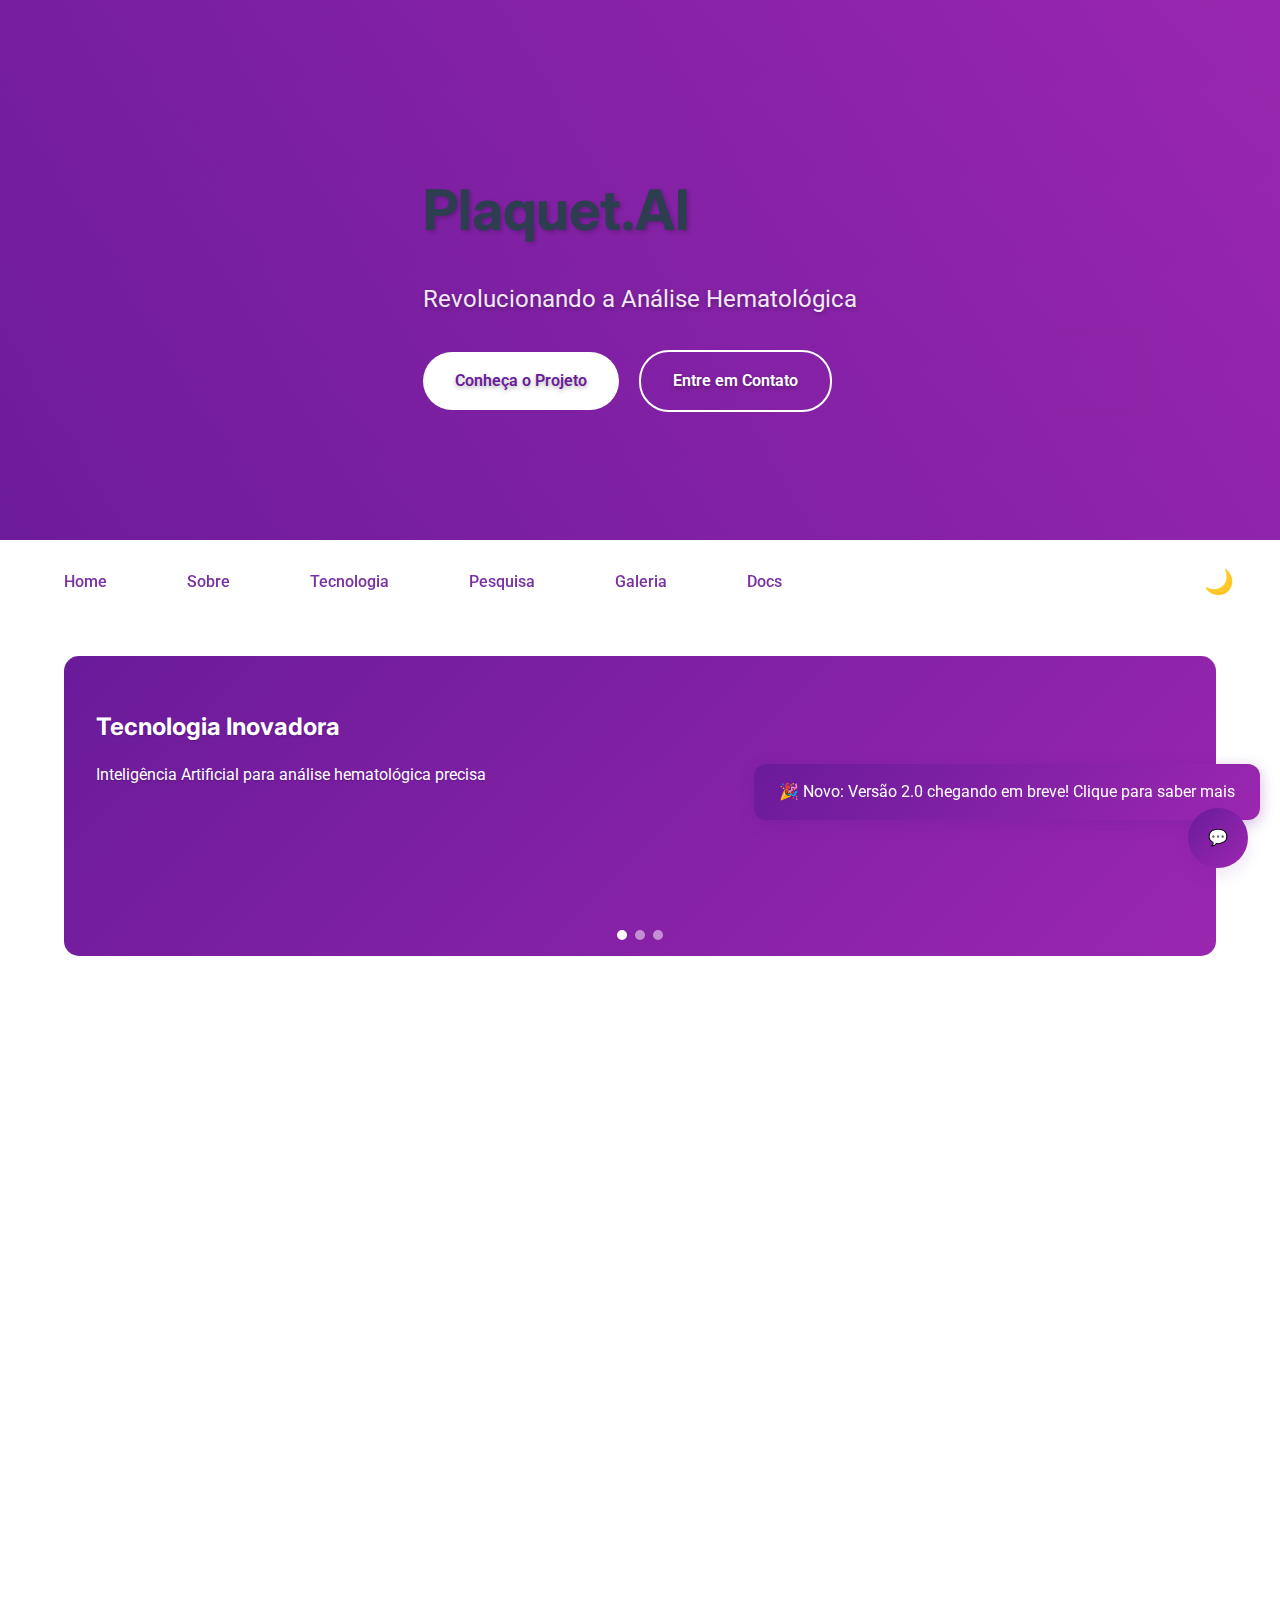
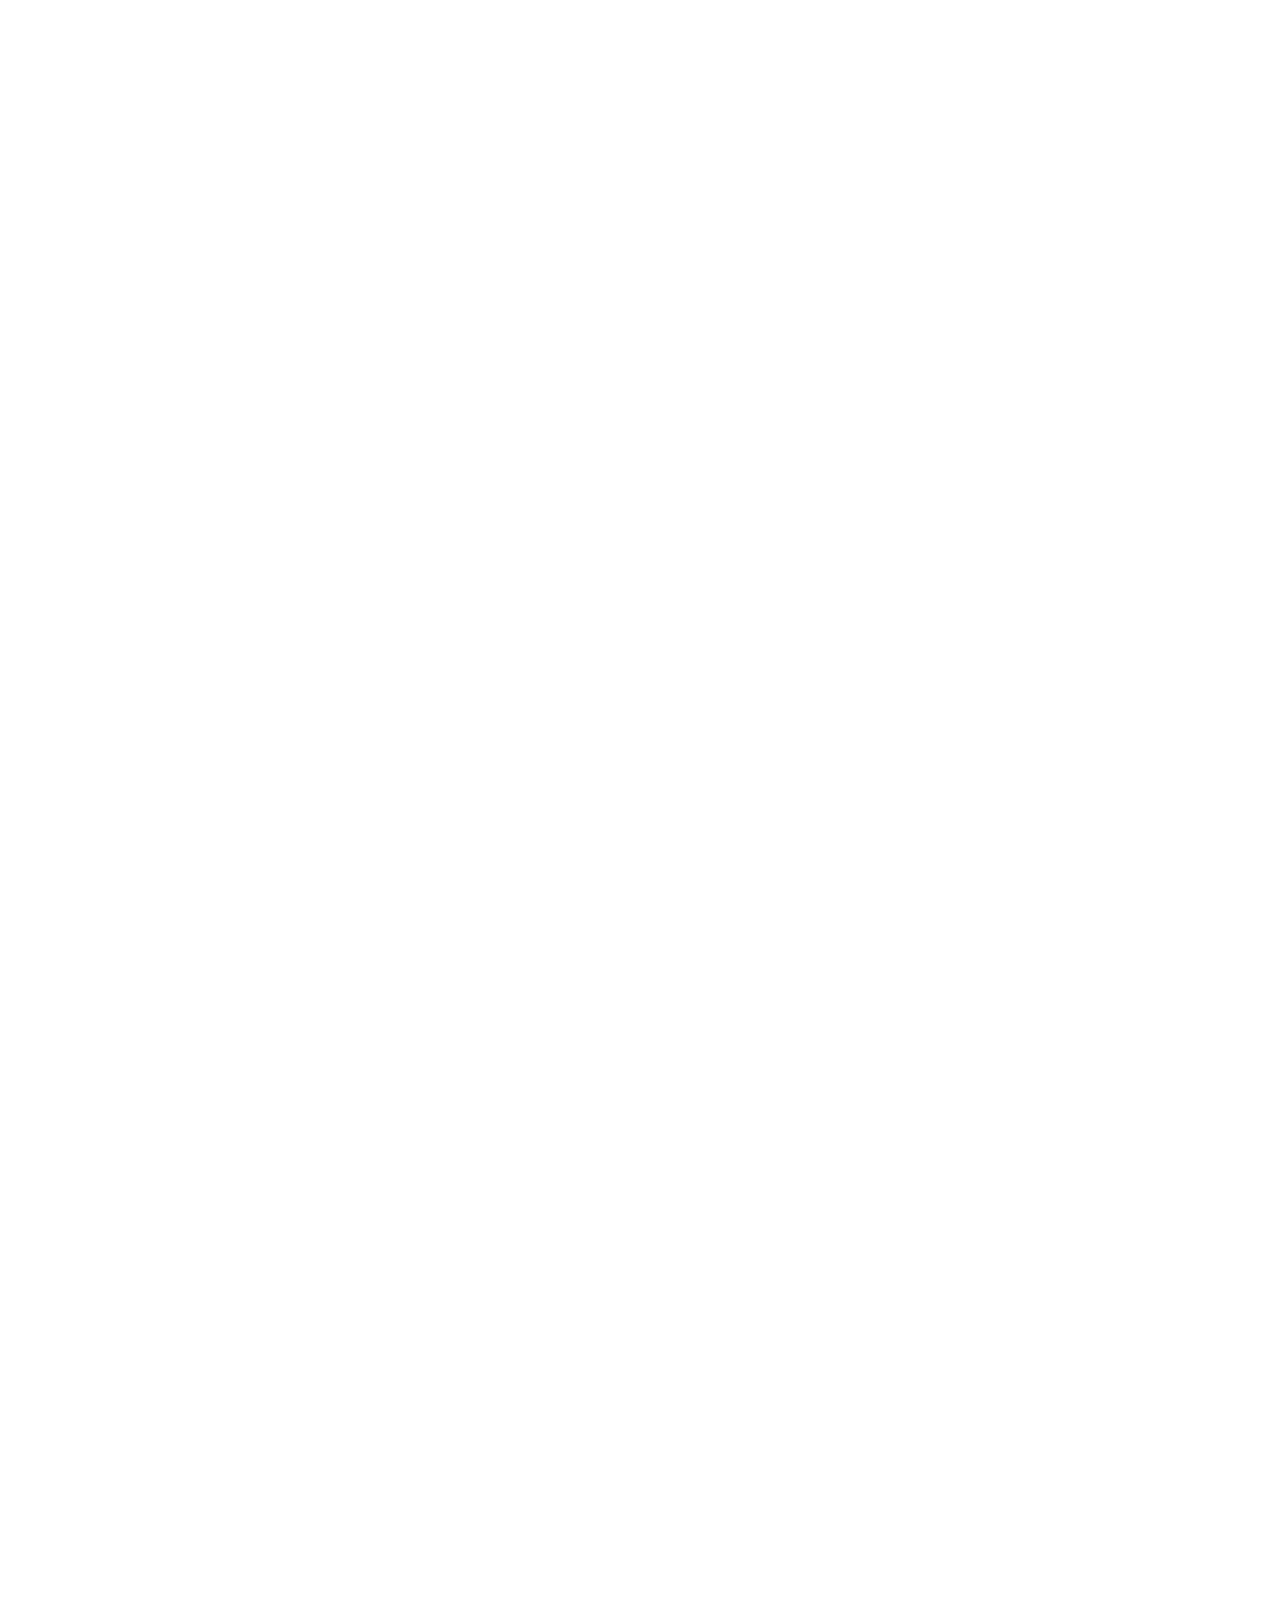
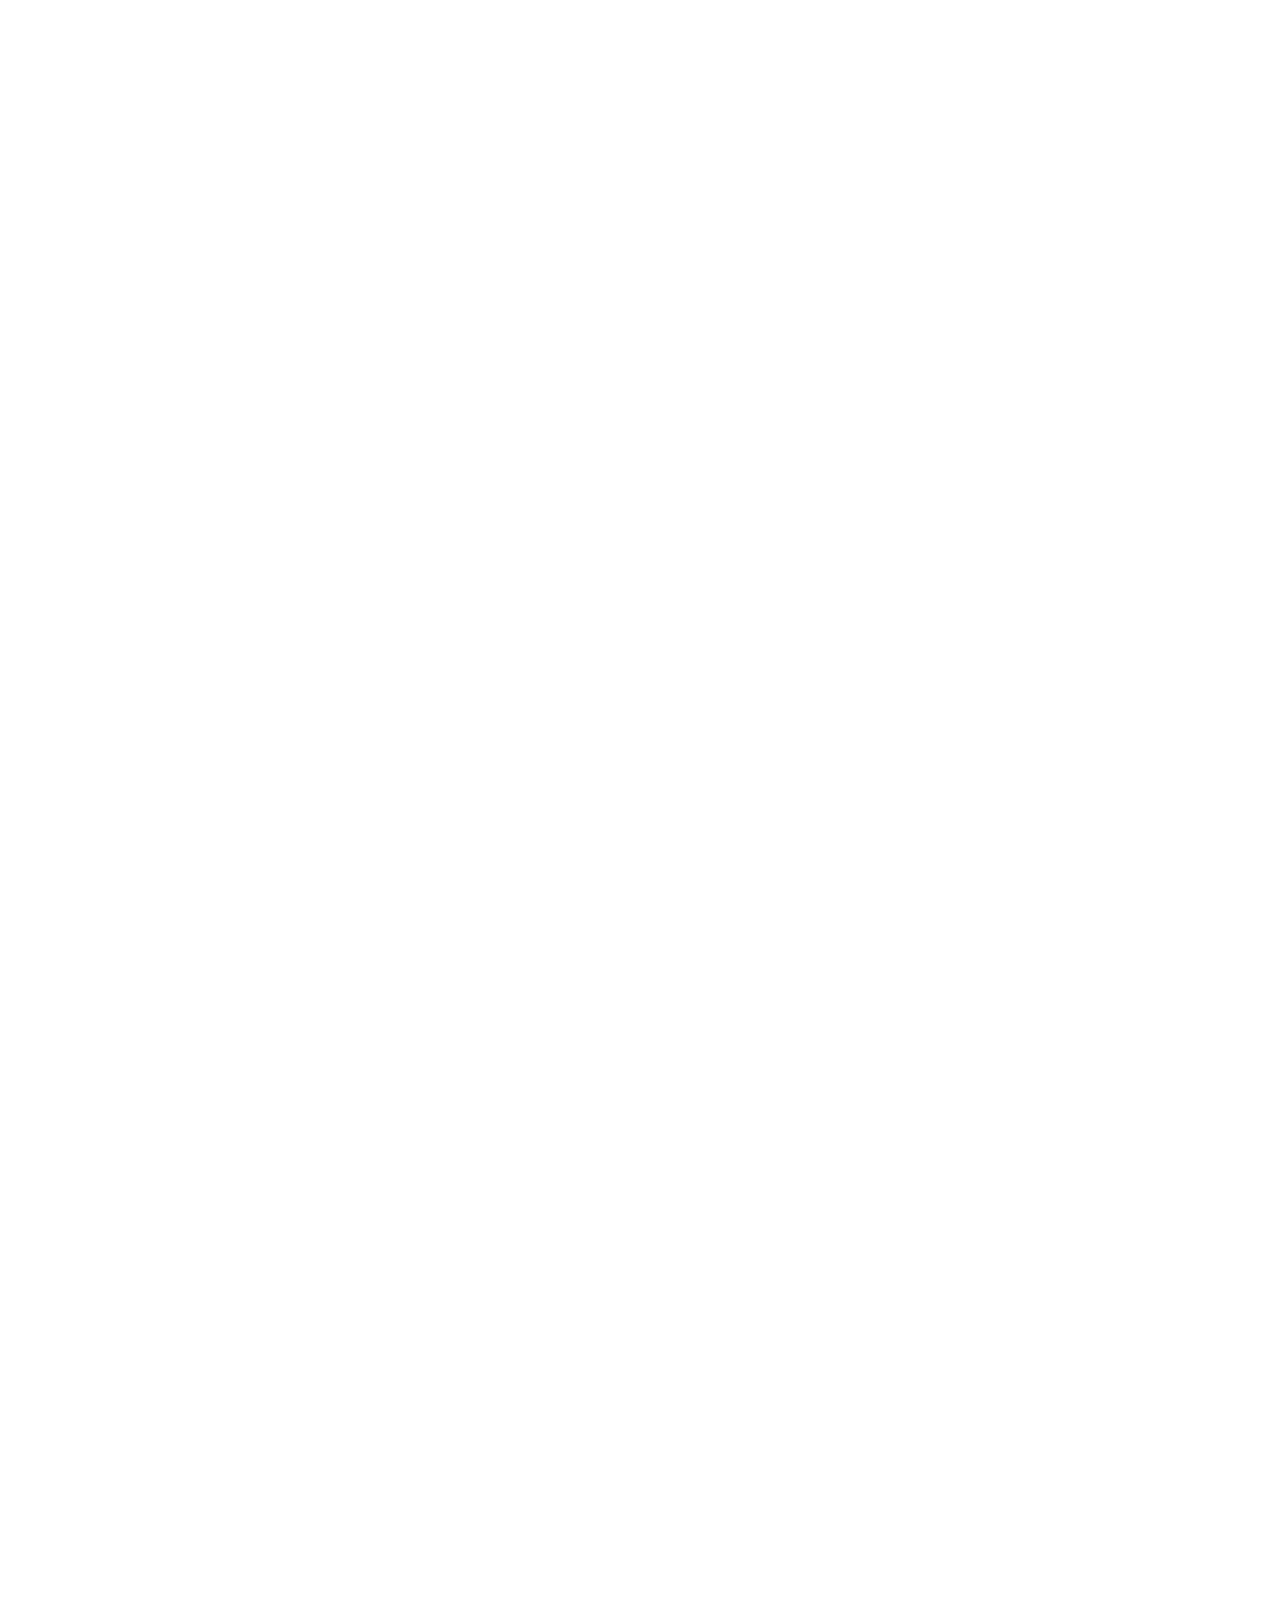
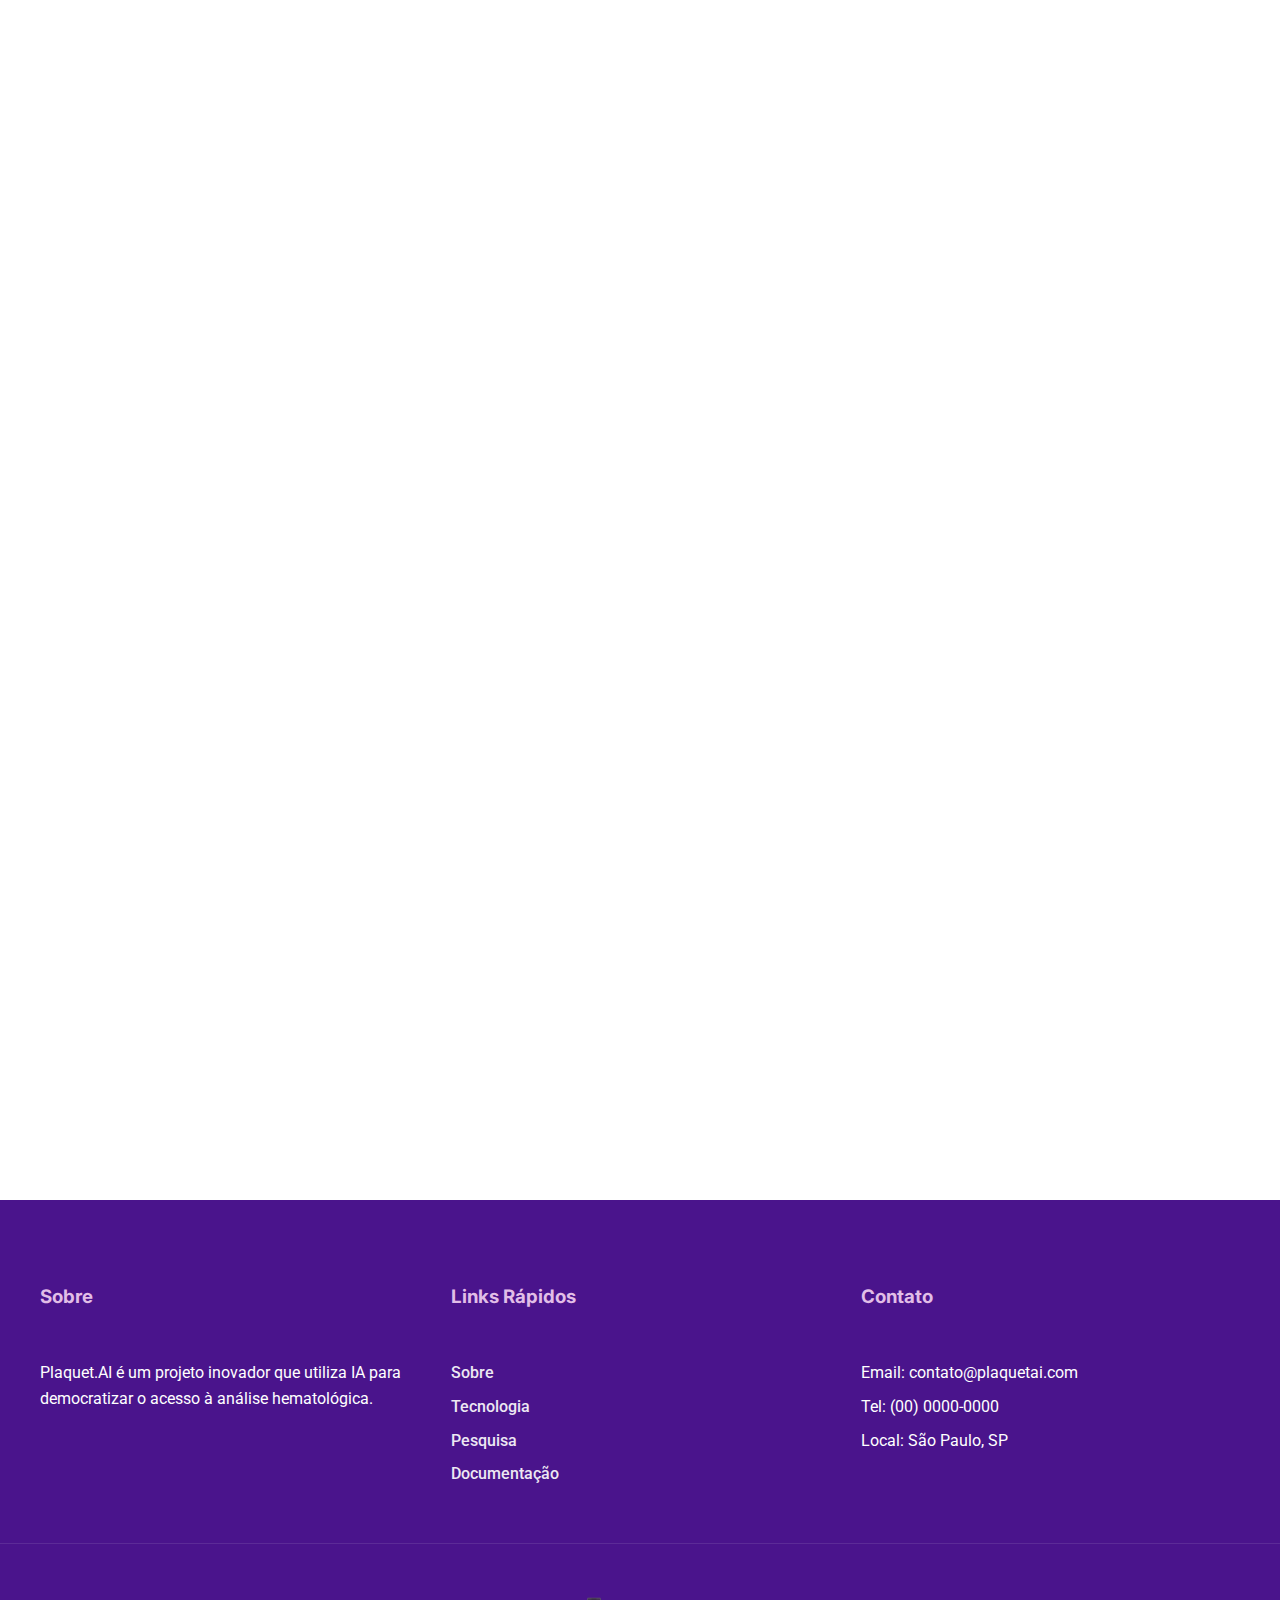
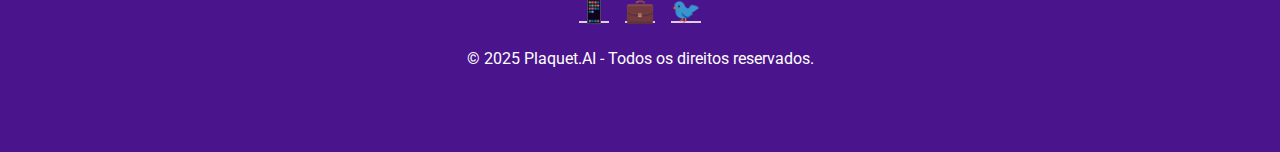
==== index.html @ 8293e7ad "Atualização de páginas" ====
<!DOCTYPE html>
<html lang="pt-BR">

<head>
    <meta charset="UTF-8">
    <meta name="viewport" content="width=device-width, initial-scale=1.0">
    <title>Plaquet.AI - Projeto</title>
    <link rel="preconnect" href="https://fonts.googleapis.com">
    <link rel="preconnect" href="https://fonts.gstatic.com" crossorigin>
    <link
        href="https://fonts.googleapis.com/css2?family=Roboto:wght@300;400;500;700&family=Inter:wght@400;600&display=swap"
        rel="stylesheet">
    <!-- Corrigir link do CSS -->
    <link rel="stylesheet" type="text/css" href="styles.css">
</head>

<body>
    <!-- Add news banner -->
    <div class="news-banner">
        🎉 Novo: Versão 2.0 chegando em breve! Clique para saber mais
    </div>

    <div class="progress-container">
        <div class="progress-bar"></div>
    </div>

    <header>
        <div class="header-content">
            <h1>Plaquet.AI</h1>
            <p class="header-subtitle">Revolucionando a Análise Hematológica</p>
            <div class="header-buttons">
                <a href="#features" class="btn btn-primary">Conheça o Projeto</a>
                <a href="#contact" class="btn btn-outline">Entre em Contato</a>
            </div>
        </div>
        <!-- Adicionar formas animadas ao header -->
        <div class="animated-shape shape-1">
            <svg width="100" height="100" viewBox="0 0 100 100">
                <circle cx="50" cy="50" r="40" stroke="currentColor" fill="none" stroke-width="2" />
            </svg>
        </div>
        <div class="animated-shape shape-2">
            <svg width="100" height="100" viewBox="0 0 100 100">
                <rect width="80" height="80" x="10" y="10" stroke="currentColor" fill="none" stroke-width="2" />
            </svg>
        </div>
    </header>

    <div class="nav-container">
        <nav>
            <button class="nav-toggle" aria-label="Toggle menu">☰</button>
            <div class="nav-links">
                <a href="index.html">Home</a>
                <a href="index.html#about">Sobre</a>
                <a href="index.html#features">Tecnologia</a>
                <a href="research.html">Pesquisa</a>
                <a href="gallery.html">Galeria</a>
                <a href="documentation.html">Docs</a>
            </div>
            <button id="theme-toggle" class="theme-toggle">🌙</button>
        </nav>
    </div>

    <div id="highlights" class="section-container">
        <div class="carousel">
            <div class="carousel-inner">
                <div class="carousel-item">
                    <h2>Tecnologia Inovadora</h2>
                    <p>Inteligência Artificial para análise hematológica precisa</p>
                </div>
                <div class="carousel-item">
                    <h2>Reconhecimento Internacional</h2>
                    <p>5+ prêmios em competições científicas</p>
                </div>
                <div class="carousel-item">
                    <h2>Impacto Social</h2>
                    <p>Democratizando o acesso à análise hematológica</p>
                </div>
            </div>
            <div class="carousel-controls">
                <span class="carousel-dot active"></span>
                <span class="carousel-dot"></span>
                <span class="carousel-dot"></span>
            </div>
        </div>
    </div>

    <div id="about" class="section-container">
        <div class="card-featured">
            <h2>Revolucionando a Análise Hematológica</h2>
            <p>Uma solução inovadora que combina IA e microscopia para análises precisas e acessíveis.</p>
        </div>

        <div class="feature-grid">
            <div class="feature-card">
                <div class="feature-icon">🔬</div>
                <h3>Análise Precisa</h3>
                <p>Precisão de 97.8% na contagem de plaquetas</p>
            </div>
            <div class="feature-card">
                <div class="feature-icon">⚡</div>
                <h3>Resultado Rápido</h3>
                <p>Resultados em menos de 1 segundo</p>
            </div>
            <div class="feature-card">
                <div class="feature-icon">📱</div>
                <h3>Acessível</h3>
                <p>Interface intuitiva para profissionais de saúde</p>
            </div>
        </div>
    </div>

    <div id="stats" class="section-container">
        <div class="card-glass">
            <h2>Impacto do Projeto</h2>
            <div class="stats-container">
                <div class="stat-box">
                    <h3>5+</h3>
                    <p>Prêmios Conquistados</p>
                </div>
                <div class="stat-box">
                    <h3>1000+</h3>
                    <p>Análises Realizadas</p>
                </div>
                <div class="stat-box">
                    <h3>97.8%</h3>
                    <p>Taxa de Precisão</p>
                </div>
            </div>
        </div>
    </div>

    <div id="team" class="section-container">
        <div class="card">
            <h2>Equipe</h2>
            <div class="team">
                <div class="team-member">
                    <img src="https://via.placeholder.com/100" alt="Integrante 1">
                    <h3>Maria Clara</h3>
                    <p>Desenvolvedora e pesquisadora.</p>
                </div>
                <div class="team-member">
                    <img src="https://via.placeholder.com/100" alt="Integrante 2">
                    <h3>Felipe</h3>
                    <p>Desenvolvedor e pesquisador.</p>
                </div>
            </div>
        </div>
    </div>

    <div id="awards" class="section-container">
        <div class="card">
            <h2>Prêmios</h2>
            <ul>
                <li>1º Lugar - Bragantec (Informática).</li>
                <li>Medalha de Prata - FECCIF (Ciências da Saúde).</li>
                <li>Medalha de Bronze - BentoTec.</li>
                <li>1º Lugar - Samsung Innovation Campus.</li>
                <li>1º Lugar - Mostra de Ciências e Tecnologia do Instituto 3M.</li>
            </ul>
        </div>
    </div>

    <div id="faq" class="section-container">
        <div class="card">
            <h2>Perguntas Frequentes</h2>
        </div>
        <div class="faq-container">
            <div class="faq-item">
                <div class="faq-question">
                    Como funciona o Plaquet.AI?
                    <span class="icon">+</span>
                </div>
                <div class="faq-answer">
                    O Plaquet.AI utiliza algoritmos de IA para analisar imagens microscópicas e realizar a contagem
                    precisa de plaquetas.
                </div>
            </div>
            <div class="faq-item">
                <div class="faq-question">
                    Qual a precisão do sistema?
                    <span class="icon">+</span>
                </div>
                <div class="faq-answer">
                    Nossa tecnologia alcança 97.8% de precisão nas análises, comparável a contagens manuais
                    realizadas por especialistas.
                </div>
            </div>
            <!-- Add more FAQ items as needed -->
        </div>
    </div>

    <div id="contact" class="section-container">
        <div class="card">
            <h2>Contato</h2>
            <p>Email: contato@plaquetai.com</p>
            <p>Telefone: (00) 0000-0000</p>
        </div>
    </div>

    <!-- Nova seção: Tecnologias -->
    <div id="technologies" class="section-container">
        <h2>Tecnologias Utilizadas</h2>
        <div class="tech-stack-grid">
            <div class="tech-item floating-element">
                <div class="tech-icon">🤖</div>
                <h3>TensorFlow</h3>
            </div>
            <div class="tech-item floating-element" style="animation-delay: 1s;">
                <div class="tech-icon">🔍</div>
                <h3>OpenCV</h3>
            </div>
            <div class="tech-item floating-element" style="animation-delay: 2s;">
                <div class="tech-icon">🧬</div>
                <h3>scikit-learn</h3>
            </div>
        </div>
    </div>

    <!-- Nova seção: Depoimentos -->
    <div id="testimonials" class="section-container">
        <div class="testimonial-card">
            <img src="avatar1.jpg" alt="Dr. Silva" class="testimonial-avatar">
            <blockquote>
                "O Plaquet.AI revolucionou nossa rotina laboratorial."
            </blockquote>
            <cite>Dr. Silva - Hospital Regional</cite>
        </div>
    </div>

    <!-- Nova seção: Linha do Tempo do Projeto -->
    <div id="project-timeline" class="section-container">
        <div class="timeline-modern">
            <div class="timeline-item-modern">
                <h3>2023</h3>
                <p>Início do Desenvolvimento</p>
            </div>
            <!-- Adicione mais eventos -->
        </div>
    </div>

    <!-- Nova seção: Parceiros -->
    <div id="partners" class="section-container">
        <h2>Parceiros</h2>
        <div class="partners-grid">
            <!-- Adicione logos dos parceiros -->
        </div>
    </div>

    <!-- Nova seção: Métricas de Impacto -->
    <div id="impact" class="section-container">
        <h2>Nosso Impacto</h2>
        <!-- Adicione métricas de impacto -->
    </div>

    <!-- Nova seção de timeline -->
    <div id="journey" class="section-container">
        <h2 class="fade-in">Nossa Jornada</h2>
        <div class="timeline-container">
            <div class="timeline-item fade-in">
                <div class="timeline-date">2023</div>
                <h3>Início do Projeto</h3>
                <p>Desenvolvimento do primeiro protótipo do Plaquet.AI</p>
            </div>
            <div class="timeline-item fade-in">
                <div class="timeline-date">2023</div>
                <h3>Primeiro Prêmio</h3>
                <p>1º Lugar na Bragantec</p>
            </div>
            <div class="timeline-item fade-in">
                <div class="timeline-date">2024</div>
                <h3>Expansão</h3>
                <p>Implementação em laboratórios parceiros</p>
            </div>
            <div class="timeline-item fade-in">
                <div class="timeline-date">2025</div>
                <h3>Reconhecimento Internacional</h3>
                <p>Apresentação em conferências internacionais</p>
            </div>
        </div>
    </div>

    <!-- Botão flutuante de ação -->
    <div class="floating-action-button">
        <span>💬</span>
    </div>

    <!-- Fix footer structure -->
    <footer>
        <div class="footer-content">
            <div class="footer-section">
                <h3>Sobre</h3>
                <p>Plaquet.AI é um projeto inovador que utiliza IA para democratizar o acesso à análise
                    hematológica.
                </p>
            </div>
            <div class="footer-section">
                <h3>Links Rápidos</h3>
                <ul class="footer-links">
                    <li><a href="#about">Sobre</a></li>
                    <li><a href="#features">Tecnologia</a></li>
                    <li><a href="./research.html">Pesquisa</a></li>
                    <li><a href="./documentation.html">Documentação</a></li>
                </ul>
            </div>
            <div class="footer-section">
                <h3>Contato</h3>
                <ul class="footer-links">
                    <li>Email: contato@plaquetai.com</li>
                    <li>Tel: (00) 0000-0000</li>
                    <li>Local: São Paulo, SP</li>
                </ul>
            </div>
        </div>
        <div class="footer-bottom">
            <div class="social-links">
                <a href="#" aria-label="GitHub">📱</a>
                <a href="#" aria-label="LinkedIn">💼</a>
                <a href="#" aria-label="Twitter">🐦</a>
            </div>
            <p>&copy; 2025 Plaquet.AI - Todos os direitos reservados.</p>
        </div>
    </footer>

    <!-- Remover script duplicado e corrigir caminho -->
    <script src="script.js"></script>
</body>

</html>
---- styles.css ----
:root {
  --primary-color: #6a1b9a;
  --secondary-color: #9c27b0;
  --accent-color: #e1bee7;
  --text-color: #2c3e50;
  --bg-color: #ffffff;
  --card-bg: #f8f9fa;
  --card-text: #333333;
  --nav-text: #ffffff;
  --gradient: linear-gradient(135deg, #6a1b9a, #9c27b0);
  --card-shadow: 0 8px 16px rgba(106, 27, 154, 0.1);
  --text-light: #ffffff;
  --text-dark: #333333;
  --footer-bg: #4a148c;
  --transition: all 0.3s ease;
}

[data-theme="dark"] {
  --primary-color: #9c27b0;
  --secondary-color: #6a1b9a;
  --text-color: #f1f1f1;
  --bg-color: #1a1a1a;
  --card-bg: #2d2d2d;
  --card-text: #ffffff;
  --accent-color: #ce93d8;
}

/* Configuração de fontes */
body {
  font-family: 'Roboto', -apple-system, BlinkMacSystemFont, 'Segoe UI', Oxygen, Ubuntu, Cantarell, sans-serif;
  background-color: var(--bg-color);
  color: var(--text-color);
  line-height: 1.6;
  margin: 0;
  padding: 0;
  transition: var(--transition);
  min-height: 100vh;
}

h1,
h2,
h3,
h4,
h5,
h6 {
  font-family: 'Inter', 'Roboto', sans-serif;
  color: var(--text-color);
  margin-bottom: 1rem;
}

/* Header modernizado */
header {
  background: var(--gradient);
  min-height: 60vh;
  display: flex;
  align-items: center;
  justify-content: center;
  position: relative;
  overflow: hidden;
}

header::before {
  content: '';
  position: absolute;
  top: 0;
  left: 0;
  right: 0;
  bottom: 0;
  background: linear-gradient(45deg, rgba(106, 27, 154, 0.8), rgba(156, 39, 176, 0.8));
  z-index: 1;
}

/* Corrigir visibilidade do header */
.header-content {
  color: #ffffff;
  text-shadow: 0 2px 4px rgba(0, 0, 0, 0.3);
  z-index: 2;
  position: relative;
  max-width: 800px;
  padding: 2rem;
}

.header-content h1 {
  font-size: 3.5rem;
  margin-bottom: 1rem;
  text-shadow: 2px 2px 4px rgba(0, 0, 0, 0.2);
}

.header-content p {
  font-size: 1.5rem;
  margin-bottom: 2rem;
  opacity: 0.9;
}

.btn-primary {
  background: var(--accent-color);
  color: var(--primary-color);
  padding: 1rem 2rem;
  border-radius: 30px;
  text-decoration: none;
  font-weight: bold;
  transition: transform 0.3s, box-shadow 0.3s;
  display: inline-block;
}

.btn-primary:hover {
  transform: translateY(-2px);
  box-shadow: 0 4px 12px rgba(0, 0, 0, 0.2);
}

.nav-container {
  background: rgba(255, 255, 255, 0.1);
  backdrop-filter: blur(10px);
  border-bottom: 1px solid rgba(255, 255, 255, 0.1);
  position: sticky;
  top: 0;
  z-index: 100;
  -webkit-overflow-scrolling: touch;
}

nav {
  max-width: 1200px;
  margin: 0 auto;
  padding: 1rem 2rem;
  display: flex;
  justify-content: space-between;
  align-items: center;
}

.nav-links {
  display: flex;
  gap: 2rem;
}

/* Corrigir visibilidade da navegação */
.nav-links a {
  color: var(--primary-color);
  background: rgba(255, 255, 255, 0.9);
  padding: 0.8rem 1.5rem;
  border-radius: 25px;
  font-weight: 500;
  transition: all 0.3s ease;
  text-decoration: none;
}

[data-theme="dark"] .nav-links a {
  color: var(--accent-color);
}

.nav-links a::after {
  content: '';
  position: absolute;
  bottom: 0;
  left: 0;
  width: 0;
  height: 2px;
  background: var(--accent-color);
  transition: width 0.3s;
}

.nav-links a:hover::after {
  width: 100%;
}

.nav-links a:hover {
  background: var(--accent-color);
  color: var(--text-dark);
}

.theme-toggle {
  background: none;
  border: none;
  color: white;
  cursor: pointer;
  font-size: 1.5rem;
}

.section-container {
  max-width: 1200px;
  margin: 0 auto;
  padding: 2rem;
  opacity: 0;
  transform: translateY(20px);
  transition: var(--transition);
  width: 90%;
}

.section-container.visible {
  opacity: 1;
  transform: translateY(0);
}

/* Corrigir visibilidade dos cards */
.card {
  background: var(--card-bg);
  color: var(--card-text);
  border-radius: 10px;
  padding: 2rem;
  margin: 1rem 0;
  box-shadow: 0 4px 15px rgba(0, 0, 0, 0.1);
  border: 1px solid rgba(0, 0, 0, 0.05);
  transition: var(--transition);
  width: 100%;
  box-sizing: border-box;
  margin-bottom: 2rem;
}

.card-featured {
  background: var(--gradient);
  color: #ffffff;
  border-radius: 20px;
  padding: 2rem;
  margin: 2rem 0;
}

.card-featured h2,
.card-featured p,
.carousel-item h2,
.carousel-item p,
.stat-card h3,
.stat-card p {
  color: #ffffff;
  text-shadow: 0 1px 2px rgba(0, 0, 0, 0.2);
}

.card-glass {
  background: rgba(255, 255, 255, 0.1);
  backdrop-filter: blur(10px);
  border: 1px solid rgba(255, 255, 255, 0.2);
  border-radius: 15px;
}

.card:hover {
  transform: translateY(-5px);
  box-shadow: 0 6px 12px rgba(0, 0, 0, 0.15);
}

.team-grid {
  display: grid;
  grid-template-columns: repeat(auto-fit, minmax(250px, 1fr));
  gap: 2rem;
  margin-top: 2rem;
}

.team-member {
  text-align: center;
}

.team-member img {
  width: 150px;
  height: 150px;
  border-radius: 50%;
  object-fit: cover;
  margin-bottom: 1rem;
  transition: var(--transition);
}

.team-member:hover img {
  transform: scale(1.1);
}

.gallery {
  display: grid;
  grid-template-columns: repeat(auto-fit, minmax(300px, 1fr));
  gap: 1.5rem;
  padding: 1rem;
}

.gallery-item {
  position: relative;
  overflow: hidden;
  border-radius: 10px;
  aspect-ratio: 16/9;
}

.gallery-item img {
  width: 100%;
  height: 100%;
  object-fit: cover;
  transition: var(--transition);
}

.gallery-item:hover img {
  transform: scale(1.1);
}

.timeline {
  position: relative;
  max-width: 800px;
  margin: 0 auto;
}

.timeline-item {
  padding: 2rem;
  position: relative;
  margin-left: 2rem;
  border-left: 2px solid var(--primary-color);
  background: var(--card-bg);
  margin-bottom: 1.5rem;
}

.progress-bar {
  height: 6px;
  background: var(--gradient);
  border-radius: 3px;
  margin: 1rem 0;
}

.stats-grid {
  display: grid;
  grid-template-columns: repeat(auto-fit, minmax(200px, 1fr));
  gap: 1rem;
}

.stat-card {
  background: var(--gradient);
  color: white;
  padding: 1.5rem;
  border-radius: 10px;
  text-align: center;
}

.stats-container {
  display: grid;
  grid-template-columns: repeat(auto-fit, minmax(200px, 1fr));
  gap: 1.5rem;
  margin: 2rem 0;
}

.stat-box {
  background: var(--card-bg);
  color: var(--card-text);
  padding: 1.5rem;
  border-radius: 15px;
  text-align: center;
  box-shadow: var(--card-shadow);
  transition: transform 0.3s;
  border: 2px solid var(--accent-color);
}

.stat-box:hover {
  transform: translateY(-5px);
}

.stats-container .stat-box h3 {
  font-size: 2.5rem;
  color: var(--primary-color);
  margin-bottom: 0.5rem;
}

.feature-grid {
  display: grid;
  grid-template-columns: repeat(auto-fit, minmax(300px, 1fr));
  gap: 2rem;
  margin: 2rem 0;
}

.feature-card {
  border: 1px solid rgba(106, 27, 154, 0.1);
  background: var(--card-bg);
  color: var(--card-text);
  padding: 2rem;
  border-radius: 15px;
  box-shadow: var(--card-shadow);
  display: flex;
  flex-direction: column;
  gap: 1rem;
}

.feature-icon {
  font-size: 2.5rem;
  color: var(--accent-color);
}

.publications-grid {
  display: grid;
  grid-template-columns: repeat(auto-fit, minmax(250px, 1fr));
  gap: 2rem;
}

.publication-card {
  background: var(--card-bg);
  border-radius: 10px;
  padding: 1.5rem;
  box-shadow: 0 4px 6px rgba(0, 0, 0, 0.1);
}

.carousel {
  position: relative;
  overflow: hidden;
  border-radius: 15px;
  margin: 2rem 0;
  width: 100%;
}

.carousel-inner {
  display: flex;
  transition: transform 0.5s ease-in-out;
  position: relative;
  width: 100%;
  height: 300px;
}

.carousel-item {
  min-width: 100%;
  padding: 2rem;
  background: var(--gradient);
  color: var(--text-light);
}

.carousel-controls {
  position: absolute;
  bottom: 1rem;
  left: 50%;
  transform: translateX(-50%);
  display: flex;
  gap: 0.5rem;
}

.carousel-dot {
  width: 10px;
  height: 10px;
  border-radius: 50%;
  background: rgba(255, 255, 255, 0.5);
  cursor: pointer;
}

.carousel-dot.active {
  background: white;
}

.faq-container {
  max-width: 800px;
  margin: 2rem auto;
}

.faq-item {
  background: var(--card-bg);
  border-radius: 10px;
  margin-bottom: 1rem;
  overflow: hidden;
}

.faq-question {
  padding: 1.5rem;
  cursor: pointer;
  display: flex;
  justify-content: space-between;
  align-items: center;
  font-weight: 500;
}

.faq-answer {
  padding: 0 1.5rem;
  max-height: 0;
  overflow: hidden;
  transition: max-height 0.3s ease, padding 0.3s ease;
  background: var(--card-bg);
  color: var(--text-color);
}

.faq-item.active .faq-answer {
  max-height: 300px;
  padding: 1.5rem;
}

.progress-container {
  position: fixed;
  top: 0;
  left: 0;
  width: 100%;
  height: 4px;
  z-index: 1000;
}

.progress-bar {
  height: 100%;
  background: var(--gradient);
  width: 0;
  transition: width 0.3s ease;
}

@media (max-width: 768px) {
  nav {
    flex-direction: column;
    gap: 1rem;
  }

  .section-container {
    padding: 1rem;
  }

  .header-content h1 {
    font-size: 2.5rem;
  }

  .header-content p {
    font-size: 1.2rem;
  }
}

/* Novos elementos modernos */
.floating-action-button {
  position: fixed;
  bottom: 2rem;
  right: 2rem;
  width: 60px;
  height: 60px;
  border-radius: 50%;
  background: var(--gradient);
  color: white;
  box-shadow: var(--card-shadow);
  display: flex;
  align-items: center;
  justify-content: center;
  cursor: pointer;
  z-index: 100;
  transition: transform 0.3s;
}

.floating-action-button:hover {
  transform: scale(1.1);
}

.tech-stack-grid {
  display: grid;
  grid-template-columns: repeat(auto-fit, minmax(150px, 1fr));
  gap: 1rem;
  margin: 2rem 0;
}

.tech-item {
  background: var(--card-bg);
  padding: 1.5rem;
  border-radius: 10px;
  text-align: center;
  box-shadow: var(--card-shadow);
  transition: transform 0.3s;
}

.notification-badge {
  position: relative;
  display: inline-flex;
}

.badge {
  position: absolute;
  top: -8px;
  right: -8px;
  background: var(--accent-color);
  color: var(--text-dark);
  border-radius: 50%;
  padding: 0.25rem 0.5rem;
  font-size: 0.75rem;
}

.testimonial-card {
  background: var(--card-bg);
  padding: 3rem 2rem 2rem;
  border-radius: 15px;
  position: relative;
  margin-top: 3rem;
  text-align: center;
}

.testimonial-card blockquote {
  font-size: 1.1rem;
  color: var(--text-color);
  margin: 1rem 0;
}

.testimonial-avatar {
  width: 80px;
  height: 80px;
  border-radius: 50%;
  position: absolute;
  top: -40px;
  left: 50%;
  transform: translateX(-50%);
  border: 4px solid var(--accent-color);
}

.timeline-modern {
  position: relative;
  padding: 2rem 0;
}

.timeline-modern::before {
  content: '';
  position: absolute;
  top: 0;
  left: 50%;
  transform: translateX(-50%);
  width: 2px;
  height: 100%;
  background: var(--gradient);
}

.timeline-item-modern {
  width: 45%;
  margin: 2rem 0;
  position: relative;
  transform: translateX(-100%);
  opacity: 0;
  transition: all 0.6s ease;
}

.timeline-item-modern:nth-child(even) {
  transform: translateX(100%);
  margin-left: auto;
}

.timeline-item-modern.visible {
  opacity: 1;
  transform: translateX(0);
}

/* Footer modernizado */
footer {
  background: var(--footer-bg);
  color: var(--text-light);
  padding: 4rem 0;
  margin-top: 4rem;
}

.footer-content {
  max-width: 1200px;
  margin: 0 auto;
  display: grid;
  grid-template-columns: repeat(auto-fit, minmax(250px, 1fr));
  gap: 2rem;
  padding: 0 2rem;
}

.footer-section {
  display: flex;
  flex-direction: column;
  gap: 1rem;
}

.footer-section h3 {
  color: var(--accent-color);
  margin-bottom: 1rem;
}

.footer-links {
  list-style: none;
  padding: 0;
}

.footer-links li {
  margin-bottom: 0.5rem;
}

.footer-links a {
  color: var(--text-light);
  text-decoration: none;
  opacity: 0.8;
  transition: opacity 0.3s;
}

.footer-links a:hover {
  opacity: 1;
}

.footer-bottom {
  text-align: center;
  padding-top: 2rem;
  margin-top: 2rem;
  border-top: 1px solid rgba(255, 255, 255, 0.1);
}

.social-links {
  display: flex;
  gap: 1rem;
  justify-content: center;
  margin-top: 1rem;
}

.social-links a {
  color: var(--text-light);
  font-size: 1.5rem;
  opacity: 0.8;
  transition: opacity 0.3s, transform 0.3s;
}

.social-links a:hover {
  opacity: 1;
  transform: translateY(-2px);
}

/* Elementos flutuantes */
.floating-element {
  animation: float 6s ease-in-out infinite;
}

@keyframes float {
  0% {
    transform: translateY(0px);
  }

  50% {
    transform: translateY(-20px);
  }

  100% {
    transform: translateY(0px);
  }
}

/* Timeline moderna atualizada */
.timeline-section {
  padding: 4rem 0;
  background: var(--bg-color);
}

.timeline-container {
  max-width: 1000px;
  margin: 0 auto;
  position: relative;
  padding: 2rem 0;
}

.timeline-container::before {
  content: '';
  position: absolute;
  width: 4px;
  height: 100%;
  background: var(--gradient);
  left: 50%;
  transform: translateX(-50%);
  border-radius: 2px;
}

.timeline-item {
  width: calc(50% - 2rem);
  margin: 2rem 0;
  position: relative;
  padding: 1.5rem;
  background: var(--card-bg);
  border-radius: 15px;
  box-shadow: var(--card-shadow);
  transition: transform 0.3s;
}

.timeline-item:hover {
  transform: scale(1.03);
}

.timeline-item::before {
  content: '';
  position: absolute;
  width: 20px;
  height: 20px;
  background: var(--primary-color);
  border-radius: 50%;
  top: 50%;
  transform: translateY(-50%);
}

.timeline-item:nth-child(odd) {
  margin-right: calc(50% + 2rem);
}

.timeline-item:nth-child(even) {
  margin-left: calc(50% + 2rem);
}

.timeline-item:nth-child(odd)::before {
  right: -3rem;
}

.timeline-item:nth-child(even)::before {
  left: -3rem;
}

.timeline-date {
  color: var(--accent-color);
  font-weight: bold;
  font-size: 1.2rem;
  margin-bottom: 0.5rem;
  font-weight: 600;
}

/* Elementos animados */
.animated-shape {
  position: absolute;
  opacity: 0.1;
  z-index: 0;
  pointer-events: none;
}

.shape-1 {
  top: 20%;
  left: 10%;
  animation: rotate 20s linear infinite;
}

.shape-2 {
  top: 60%;
  right: 10%;
  animation: rotate 15s linear infinite reverse;
}

@keyframes rotate {
  from {
    transform: rotate(0deg);
  }

  to {
    transform: rotate(360deg);
  }
}

/* Animações de scroll */
.fade-in {
  opacity: 0;
  transform: translateY(20px);
  transition: opacity 0.6s ease-out, transform 0.6s ease-out;
}

.fade-in.visible {
  opacity: 1;
  transform: translateY(0);
  transform: translateY(0);
}

/* Enhanced mobile responsive styles */
@media (max-width: 768px) {
  .header-content h1 {
    font-size: 2rem;
  }

  .header-content p {
    font-size: 1.1rem;
  }

  .nav-container {
    padding: 0.5rem;
    position: relative;
  }

  .nav-links {
    flex-direction: column;
    gap: 0.5rem;
    width: 100%;
    text-align: center;
    display: none;
    position: absolute;
    top: 100%;
    left: 0;
    background: var(--bg-color);
    padding: 1rem;
    box-shadow: 0 4px 6px rgba(0,0,0,0.1);
  }

  .nav-links.active {
    display: flex;
    flex-direction: column;
  }

  .nav-toggle {
    display: block;
  }

  .nav-links a {
    display: block;
    padding: 0.8rem;
  }

  .feature-grid {
    grid-template-columns: 1fr;
    gap: 1rem;
  }

  .timeline-container::before {
    left: 0;
  }

  .timeline-item {
    width: calc(100% - 3rem);
    margin-left: 3rem !important;
    margin-right: 0 !important;
  }

  .timeline-item::before {
    left: -3rem !important;
    right: auto !important;
  }

  .footer-content {
    grid-template-columns: 1fr;
    text-align: center;
  }

  .tech-stack-grid {
    grid-template-columns: repeat(auto-fit, minmax(120px, 1fr));
  }

  .carousel-item {
    padding: 1.5rem;
  }

  .floating-action-button {
    bottom: 1rem;
    right: 1rem;
    width: 50px;
    height: 50px;
  }

  .header-content {
    padding: 1rem;
  }

  .btn {
    display: block;
    margin: 1rem auto;
    width: fit-content;
  }

  .team {
    padding: 1rem;
    grid-template-columns: 1fr;
  }

  .carousel-inner {
    height: 400px;
  }

  .stat-box h3 {
    font-size: 2rem;
  }
}

/* Tablet responsive styles */
@media (min-width: 769px) and (max-width: 1024px) {
  .feature-grid {
    grid-template-columns: repeat(2, 1fr);
  }

  .header-content {
    width: 90%;
  }

  .timeline-item {
    width: calc(50% - 3rem);
  }
}

/* Touch device optimizations */
@media (hover: none) {
  .nav-links a:hover {
    background: var(--accent-color);
  }

  .card:hover {
    transform: none;
    box-shadow: var(--card-shadow);
  }

  .floating-action-button:active {
    transform: scale(0.95);
  }
}

/* Novo elemento: Banner flutuante de novidades */
.news-banner {
  position: fixed;
  bottom: 80px;
  right: 20px;
  background: var(--gradient);
  color: white;
  padding: 15px 25px;
  border-radius: 12px;
  box-shadow: 0 4px 15px rgba(106, 27, 154, 0.3);
  z-index: 99;
  animation: bounce 2 seconds infinite;
  cursor: pointer;
}

@keyframes bounce {

  0%,
  100% {
    transform: translateY(0);
  }

  50% {
    transform: translateY(-10px);
  }
}

/* Ajustar contraste para textos sobre fundos escuros */
.card-featured h2,
.card-featured p,
.carousel-item h2,
.carousel-item p,
.stat-card h3,
.stat-card p {
  color: #ffffff;
  text-shadow: 0 1px 2px rgba(0, 0, 0, 0.2);
}

/* Corrigir layout cards */
.card {
  width: 100%;
  box-sizing: border-box;
  margin-bottom: 2rem;
}

/* Corrigir FAQ section */
.faq-answer {
  padding: 0 1.5rem;
  max-height: 0;
  overflow: hidden;
  transition: max-height 0.3s ease, padding 0.3s ease;
  background: var(--card-bg);
  color: var(--text-color);
}

/* Ajustar team section */
.team {
  display: grid;
  grid-template-columns: repeat(auto-fit, minmax(250px, 1fr));
  gap: 2rem;
  padding: 2rem;
}

/* Corrigir testimonials layout */
.testimonial-card {
  padding: 3rem 2rem 2rem;
  text-align: center;
  margin-top: 3rem;
}

.testimonial-card blockquote {
  font-size: 1.1rem;
  color: var(--text-color);
  margin: 1rem 0;
}

/* Ajustar carousel */
.carousel {
  position: relative;
  width: 100%;
  margin: 0 auto;
}

.carousel-inner {
  position: relative;
  width: 100%;
  height: 300px;
}

/* Ajustar stats layout */
.stats-container .stat-box h3 {
  font-size: 2.5rem;
  color: var(--primary-color);
  margin-bottom: 0.5rem;
}

/* Melhorar botões */
.btn {
  display: inline-block;
  padding: 1rem 2rem;
  border-radius: 30px;
  text-decoration: none;
  font-weight: 600;
  transition: all 0.3s ease;
}

.btn-primary {
  background: #ffffff;
  color: var(--primary-color);
}

.btn-outline {
  border: 2px solid #ffffff;
  color: #ffffff;
  margin-left: 1rem;
}

/* Corrigir seção de impacto */
#impact .card {
  background: var(--gradient);
  color: #ffffff;
}

#impact h2,
#impact p {
  color: #ffffff;
}

/* Ajustar timeline */
.timeline-item {
  background: var(--card-bg);
  margin-bottom: 1.5rem;
  position: relative;
}

.timeline-date {
  font-weight: 600;
  color: var(--accent-color);
}

/* Corrigir layout mobile */
@media (max-width: 768px) {
  .header-content {
    padding: 1rem;
  }

  .btn {
    display: block;
    margin: 1rem auto;
    width: fit-content;
  }

  .team {
    padding: 1rem;
  }

  .carousel-inner {
    height: 400px;
  }

  .stat-box h3 {
    font-size: 2rem;
  }
}

/* Ajustar espaçamentos */
.section-container>*+* {
  margin-top: 2rem;
}

/* Melhorar legibilidade de links */
.nav-links a,
.footer-links a {
  opacity: 0.9;
  font-weight: 500;
}

/* Timeline improvements */
.timeline-container {
  padding: 2rem 1rem;
  position: relative;
  max-width: 1200px;
  margin: 0 auto;
}

@media (max-width: 768px) {
  .timeline-container::before {
    left: 20px;
  }

  .timeline-item {
    width: calc(100% - 50px);
    margin-left: 50px !important;
  }

  .timeline-item::before {
    left: -40px !important;
  }

  .nav-container {
    position: relative;
  }

  .nav-links {
    display: none;
    width: 100%;
    position: absolute;
    top: 100%;
    left: 0;
    background: var(--bg-color);
    padding: 1rem;
    box-shadow: 0 4px 6px rgba(0,0,0,0.1);
  }

  .nav-links.active {
    display: flex;
    flex-direction: column;
  }

  .nav-toggle {
    display: block;
  }

  .header-content {
    padding: 2rem 1rem;
  }

  .header-content h1 {
    font-size: 2rem;
  }

  .feature-grid {
    grid-template-columns: 1fr;
  }

  .stats-container {
    grid-template-columns: 1fr;
  }

  .team {
    grid-template-columns: 1fr;
  }
}

/* Mobile menu button */
.nav-toggle {
  display: none;
  background: none;
  border: none;
  color: var(--text-color);
  font-size: 1.5rem;
  cursor: pointer;
}

@media (max-width: 768px) {
  .nav-toggle {
    display: block;
  }
}
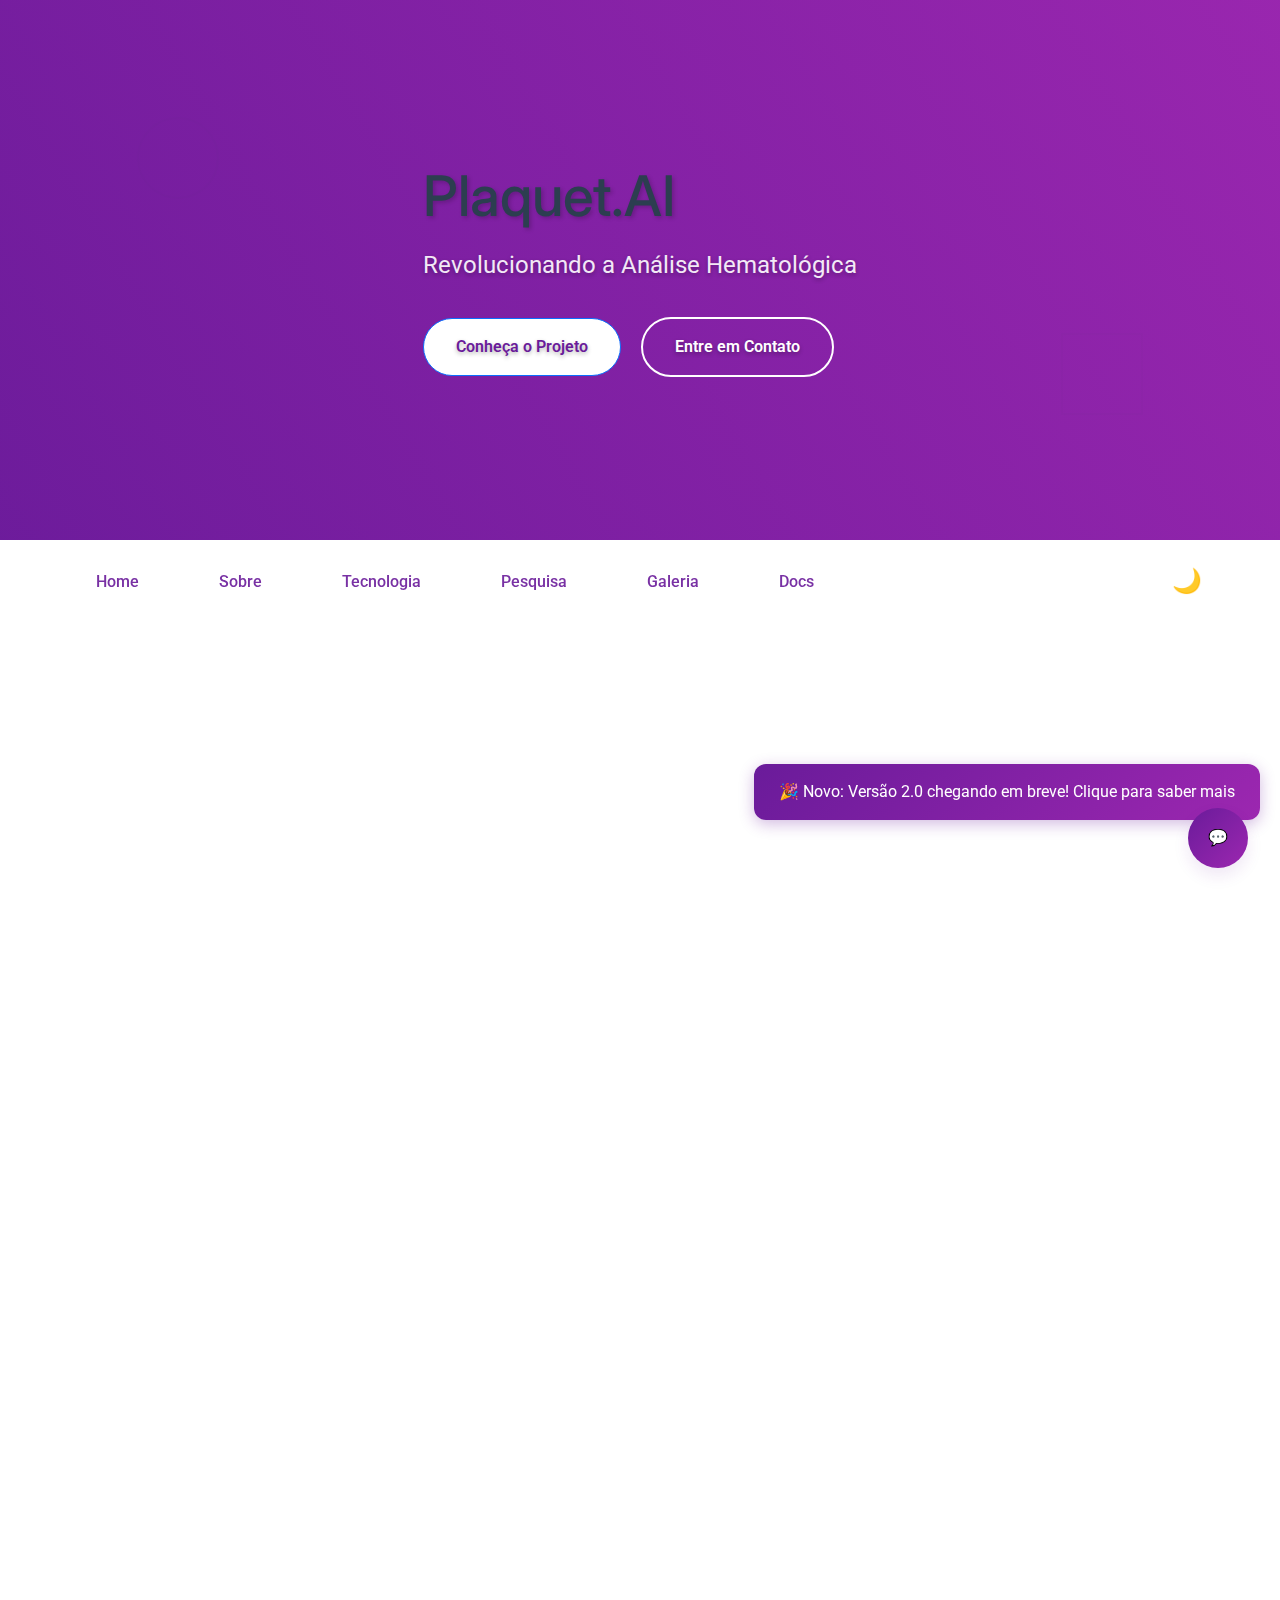
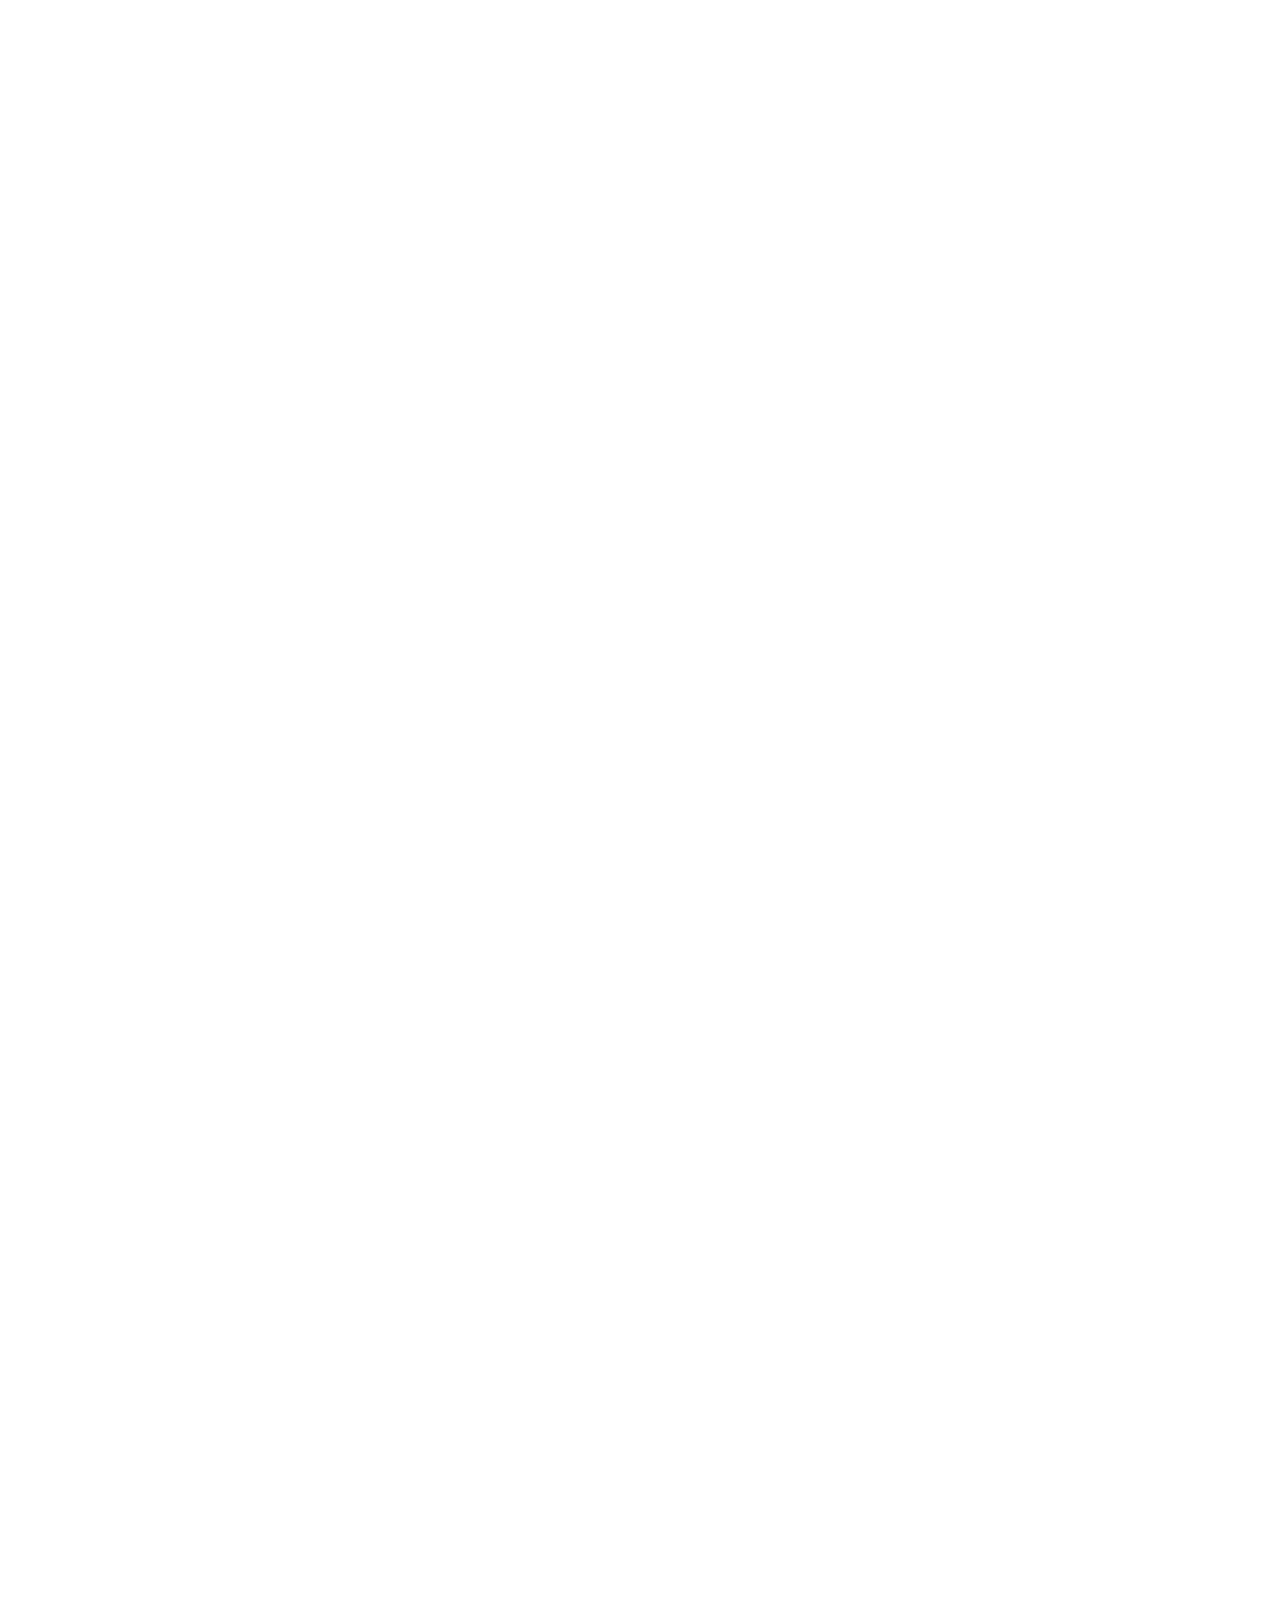
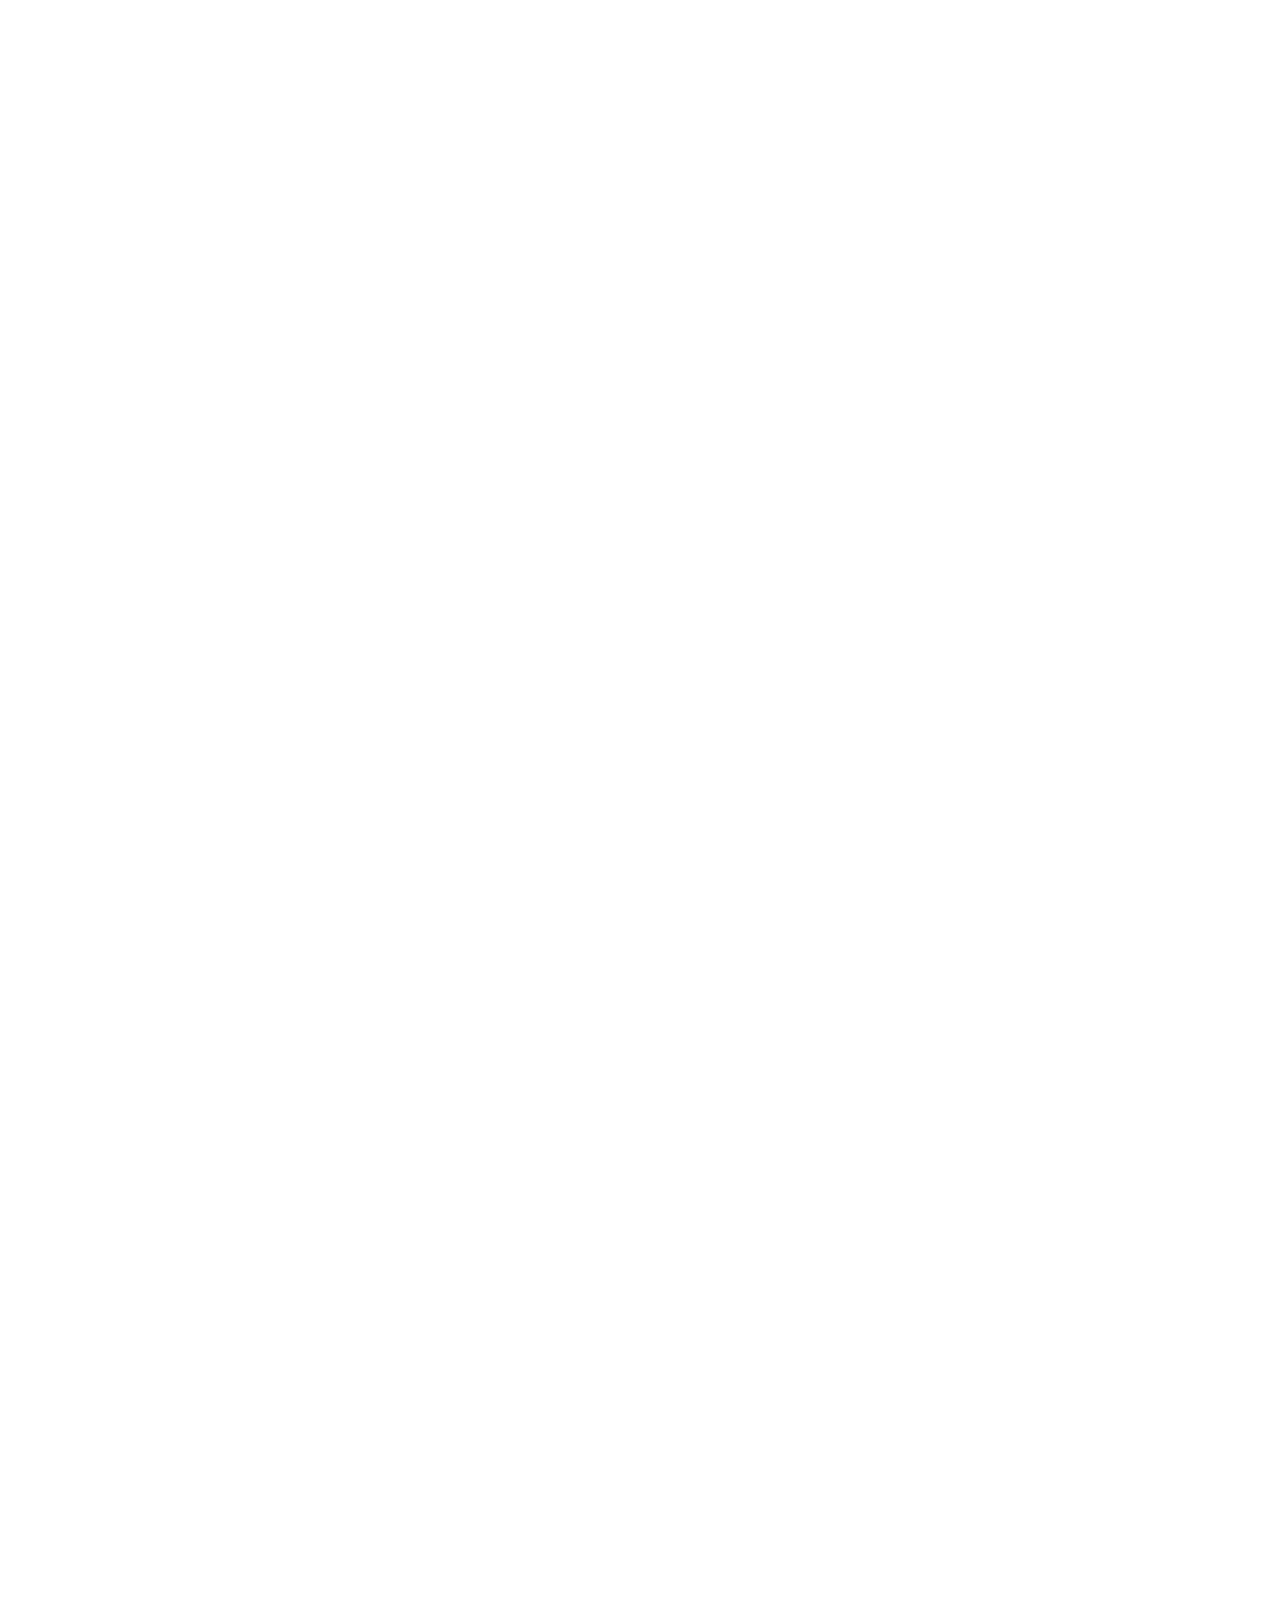
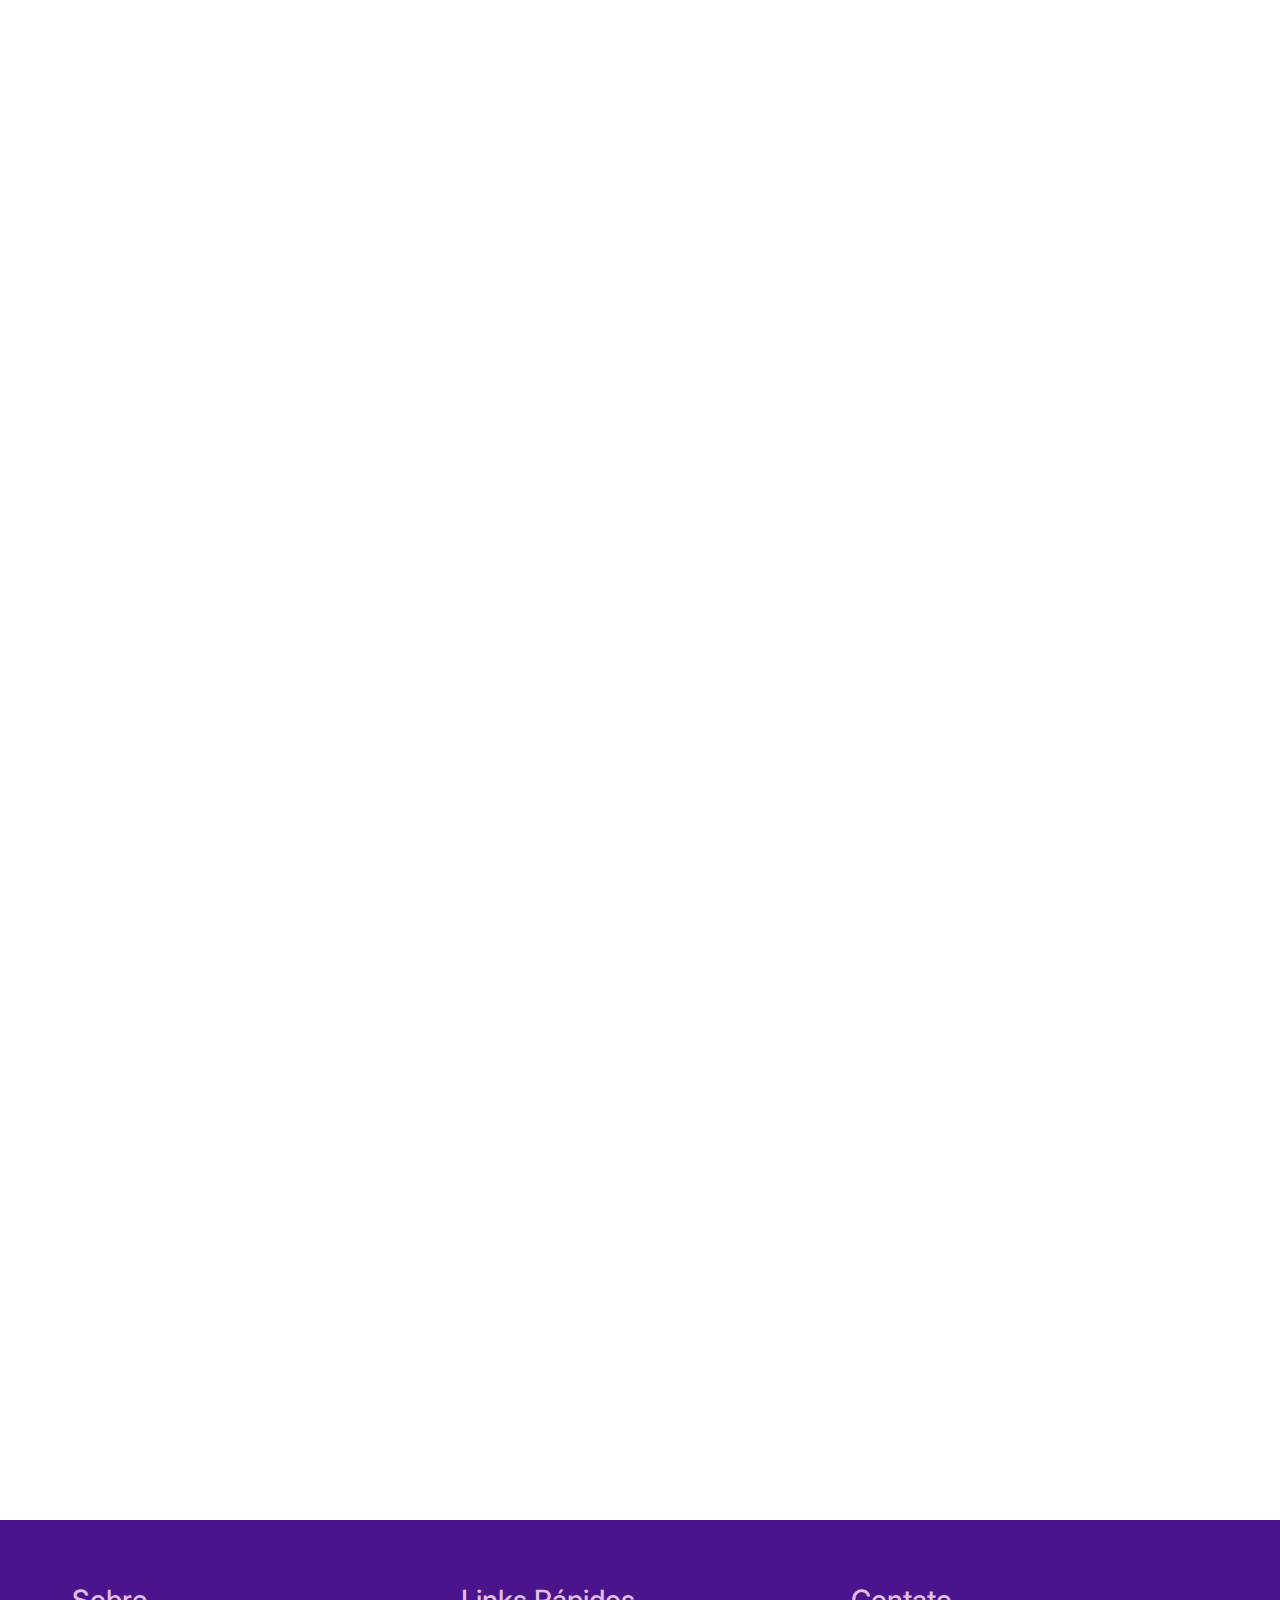
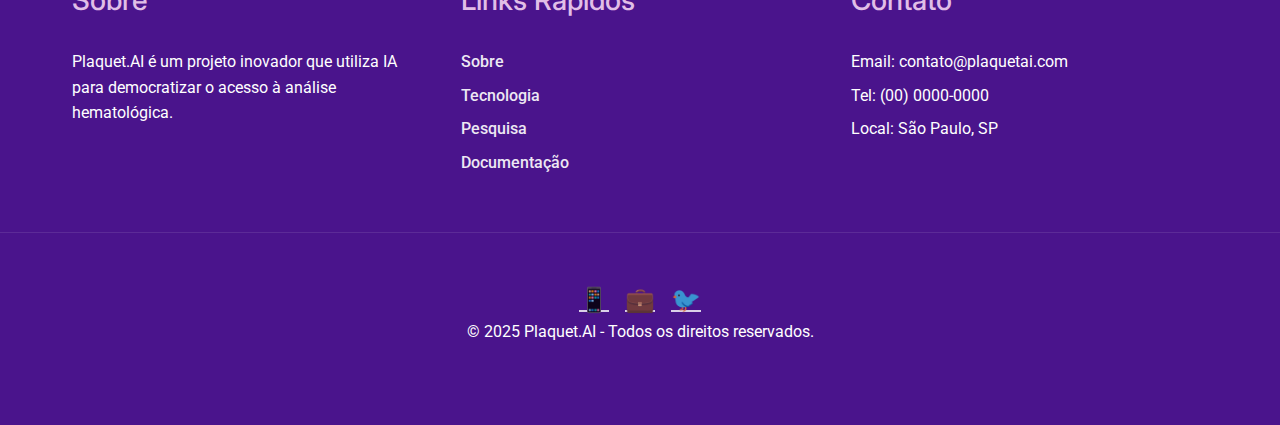
==== commit bbafd34b: "Atualizações de funcionalidades" ====
--- a/index.html
+++ b/index.html
@@ -11,6 +11,8 @@
         href="https://fonts.googleapis.com/css2?family=Roboto:wght@300;400;500;700&family=Inter:wght@400;600&display=swap"
         rel="stylesheet">
     <!-- Corrigir link do CSS -->
+    <link href="https://cdn.jsdelivr.net/npm/bootstrap@5.3.2/dist/css/bootstrap.min.css" rel="stylesheet">
+    <link rel="stylesheet" href="https://cdnjs.cloudflare.com/ajax/libs/animate.css/4.1.1/animate.min.css">
     <link rel="stylesheet" type="text/css" href="styles.css">
 </head>
 
@@ -280,6 +282,29 @@
         </div>
     </div>
 
+    <!-- Add new statistics section -->
+    <div id="advanced-stats" class="section-container">
+        <div class="row g-4">
+            <div class="col-md-4">
+                <div class="stat-card-modern animate__animated animate__fadeInUp">
+                    <div class="stat-icon">📊</div>
+                    <div class="stat-number counter">98.7%</div>
+                    <div class="stat-label">Precisão em Testes</div>
+                </div>
+            </div>
+            <!-- Add more stat cards -->
+        </div>
+    </div>
+
+    <!-- Add interactive demo section -->
+    <div id="demo" class="section-container">
+        <div class="interactive-demo">
+            <div class="demo-preview floating-element">
+                <!-- Add demo content -->
+            </div>
+        </div>
+    </div>
+
     <!-- Botão flutuante de ação -->
     <div class="floating-action-button">
         <span>💬</span>
@@ -323,6 +348,8 @@
     </footer>
 
     <!-- Remover script duplicado e corrigir caminho -->
+    <script src="https://cdn.jsdelivr.net/npm/bootstrap@5.3.2/dist/js/bootstrap.bundle.min.js"></script>
+    <script src="https://cdnjs.cloudflare.com/ajax/libs/gsap/3.12.2/gsap.min.js"></script>
     <script src="script.js"></script>
 </body>
 
--- a/styles.css
+++ b/styles.css
@@ -1,4 +1,17 @@
 :root {
+  --primary-color: #4A148C;
+  --secondary-color: #6A1B9A;
+  --accent-color: #9C27B0;
+  --background-dark: #121212;
+  --background-light: #ffffff;
+  --card-bg-dark: #1E1E1E;
+  --card-bg-light: #f8f9fa;
+  --text-light: #ffffff;
+  --text-dark: #212121;
+  --gradient-primary: linear-gradient(135deg, #4A148C, #6A1B9A);
+  --gradient-accent: linear-gradient(135deg, #6A1B9A, #9C27B0);
+  --shadow-soft: 0 8px 30px rgba(0, 0, 0, 0.12);
+  --shadow-strong: 0 12px 40px rgba(0, 0, 0, 0.2);
   --primary-color: #6a1b9a;
   --secondary-color: #9c27b0;
   --accent-color: #e1bee7;
@@ -23,6 +36,9 @@
   --card-bg: #2d2d2d;
   --card-text: #ffffff;
   --accent-color: #ce93d8;
+  --card-bg: var(--card-bg-dark);
+  --text-color: var(--text-light);
+  --background: var(--background-dark);
 }
 
 /* Configuração de fontes */
@@ -851,7 +867,7 @@
     left: 0;
     background: var(--bg-color);
     padding: 1rem;
-    box-shadow: 0 4px 6px rgba(0,0,0,0.1);
+    box-shadow: 0 4px 6px rgba(0, 0, 0, 0.1);
   }
 
   .nav-links.active {
@@ -1174,7 +1190,7 @@
     left: 0;
     background: var(--bg-color);
     padding: 1rem;
-    box-shadow: 0 4px 6px rgba(0,0,0,0.1);
+    box-shadow: 0 4px 6px rgba(0, 0, 0, 0.1);
   }
 
   .nav-links.active {
@@ -1221,4 +1237,88 @@
   .nav-toggle {
     display: block;
   }
+}
+
+/* Modern card styles */
+.card-modern {
+  background: rgba(255, 255, 255, 0.1);
+  backdrop-filter: blur(10px);
+  border: 1px solid rgba(255, 255, 255, 0.2);
+  box-shadow: var(--shadow-soft);
+  transition: all 0.3s ease;
+}
+
+.card-modern:hover {
+  transform: translateY(-5px);
+  box-shadow: var(--shadow-strong);
+}
+
+/* Floating animation */
+@keyframes floating {
+  0% {
+    transform: translateY(0px);
+  }
+
+  50% {
+    transform: translateY(-20px);
+  }
+
+  100% {
+    transform: translateY(0px);
+  }
+}
+
+.floating-element {
+  animation: floating 3s ease-in-out infinite;
+}
+
+/* Modern stat card */
+.stat-card-modern {
+  background: var(--gradient-primary);
+  color: var(--text-light);
+  padding: 2rem;
+  border-radius: 20px;
+  text-align: center;
+  transition: all 0.3s ease;
+}
+
+.stat-card-modern:hover {
+  transform: scale(1.05);
+  background: var(--gradient-accent);
+}
+
+/* Interactive elements */
+.interactive-demo {
+  position: relative;
+  min-height: 400px;
+  background: var(--gradient-primary);
+  border-radius: 20px;
+  overflow: hidden;
+}
+
+.demo-preview {
+  width: 80%;
+  height: 300px;
+  margin: 50px auto;
+  background: rgba(255, 255, 255, 0.1);
+  border-radius: 15px;
+  backdrop-filter: blur(10px);
+}
+
+/* Dark mode adjustments */
+[data-theme="dark"] {
+  --card-bg: var(--card-bg-dark);
+  --text-color: var(--text-light);
+  --background: var(--background-dark);
+}
+
+/* Improved mobile responsiveness */
+@media (max-width: 768px) {
+  .stat-card-modern {
+    margin-bottom: 1rem;
+  }
+
+  .interactive-demo {
+    min-height: 300px;
+  }
 }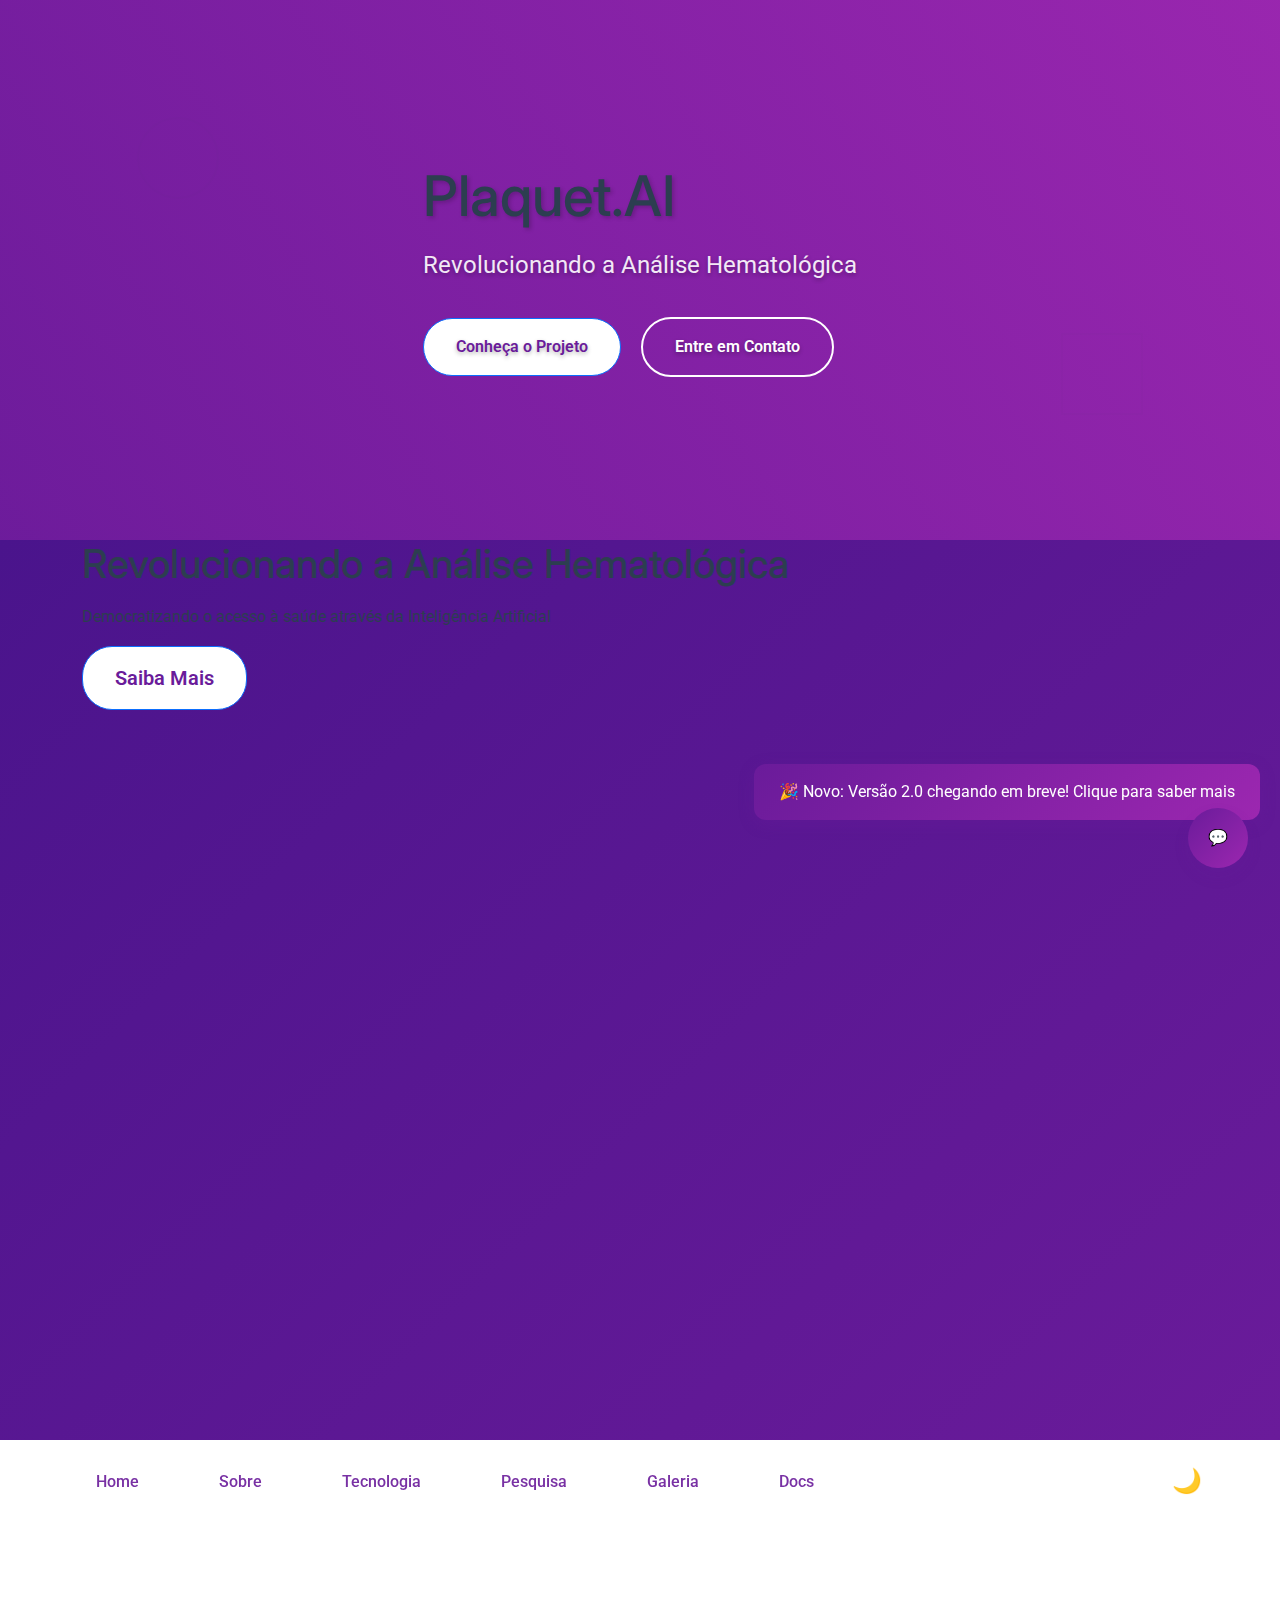
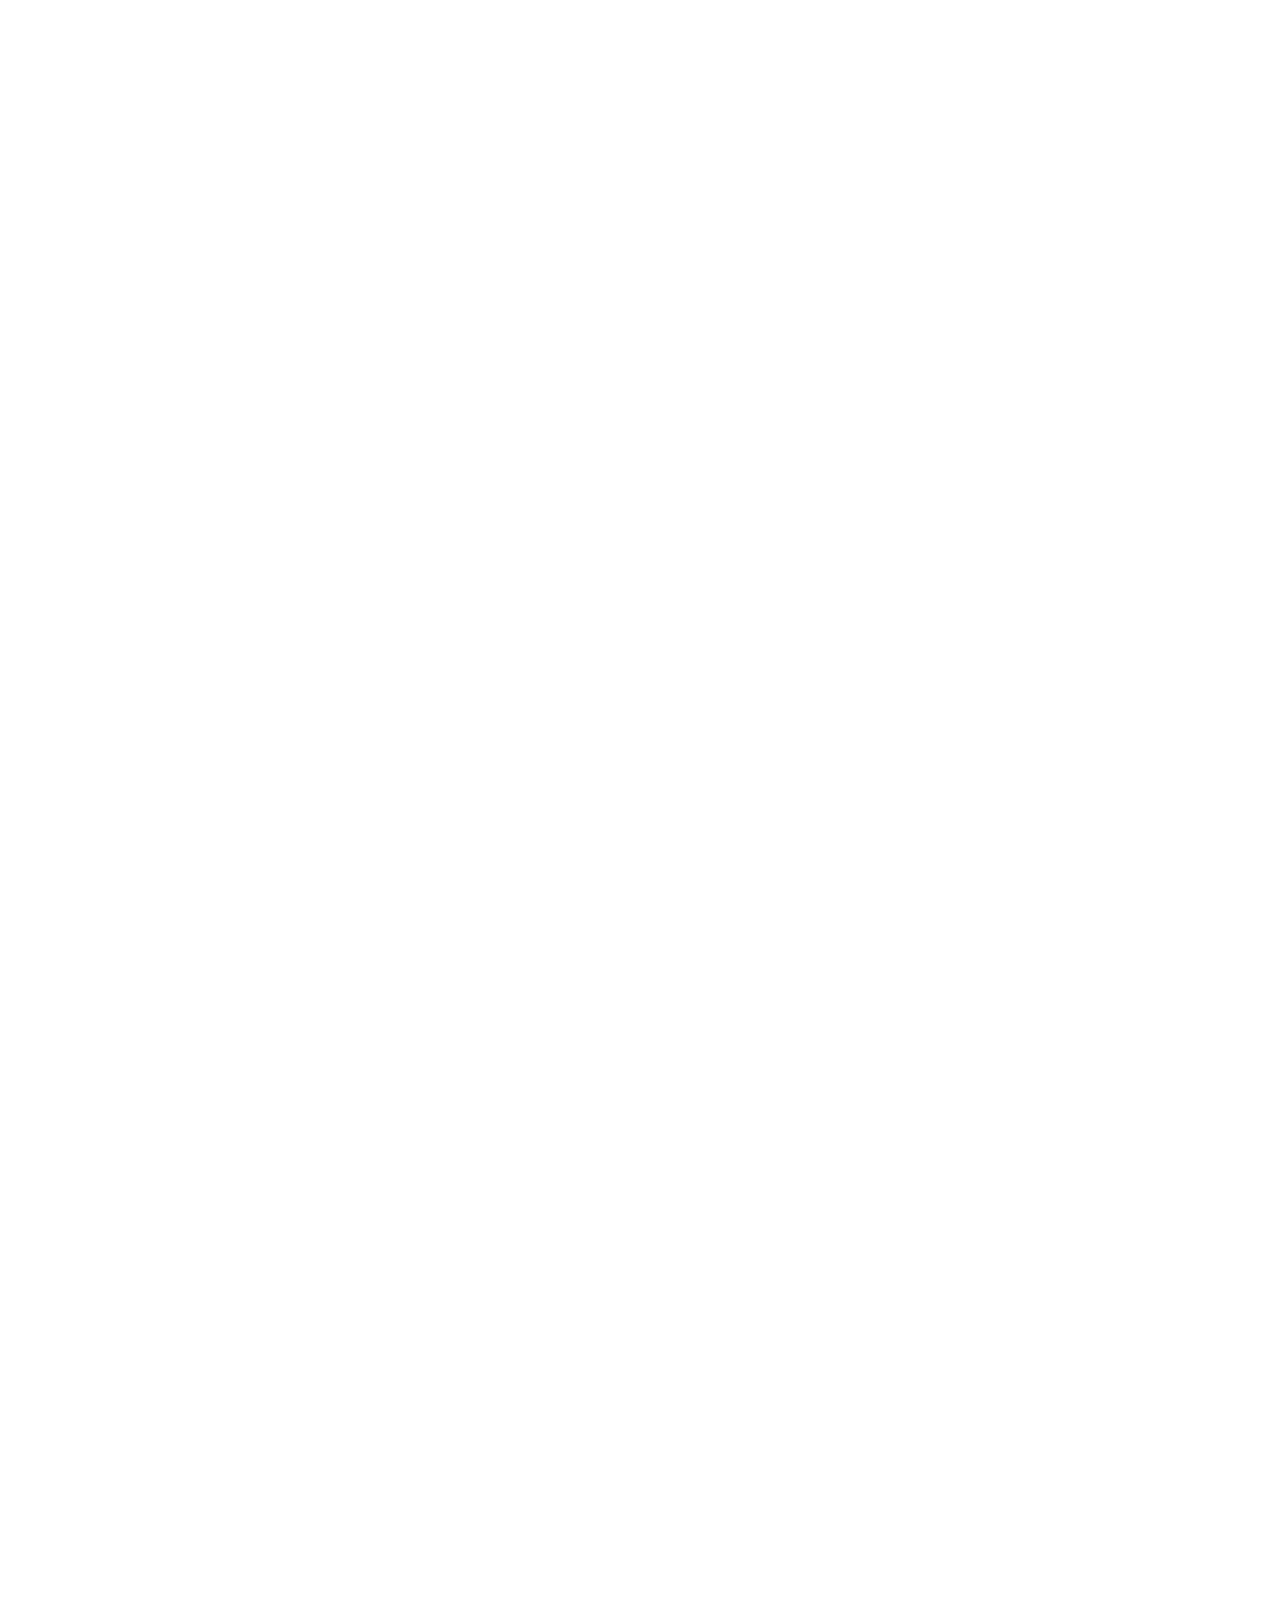
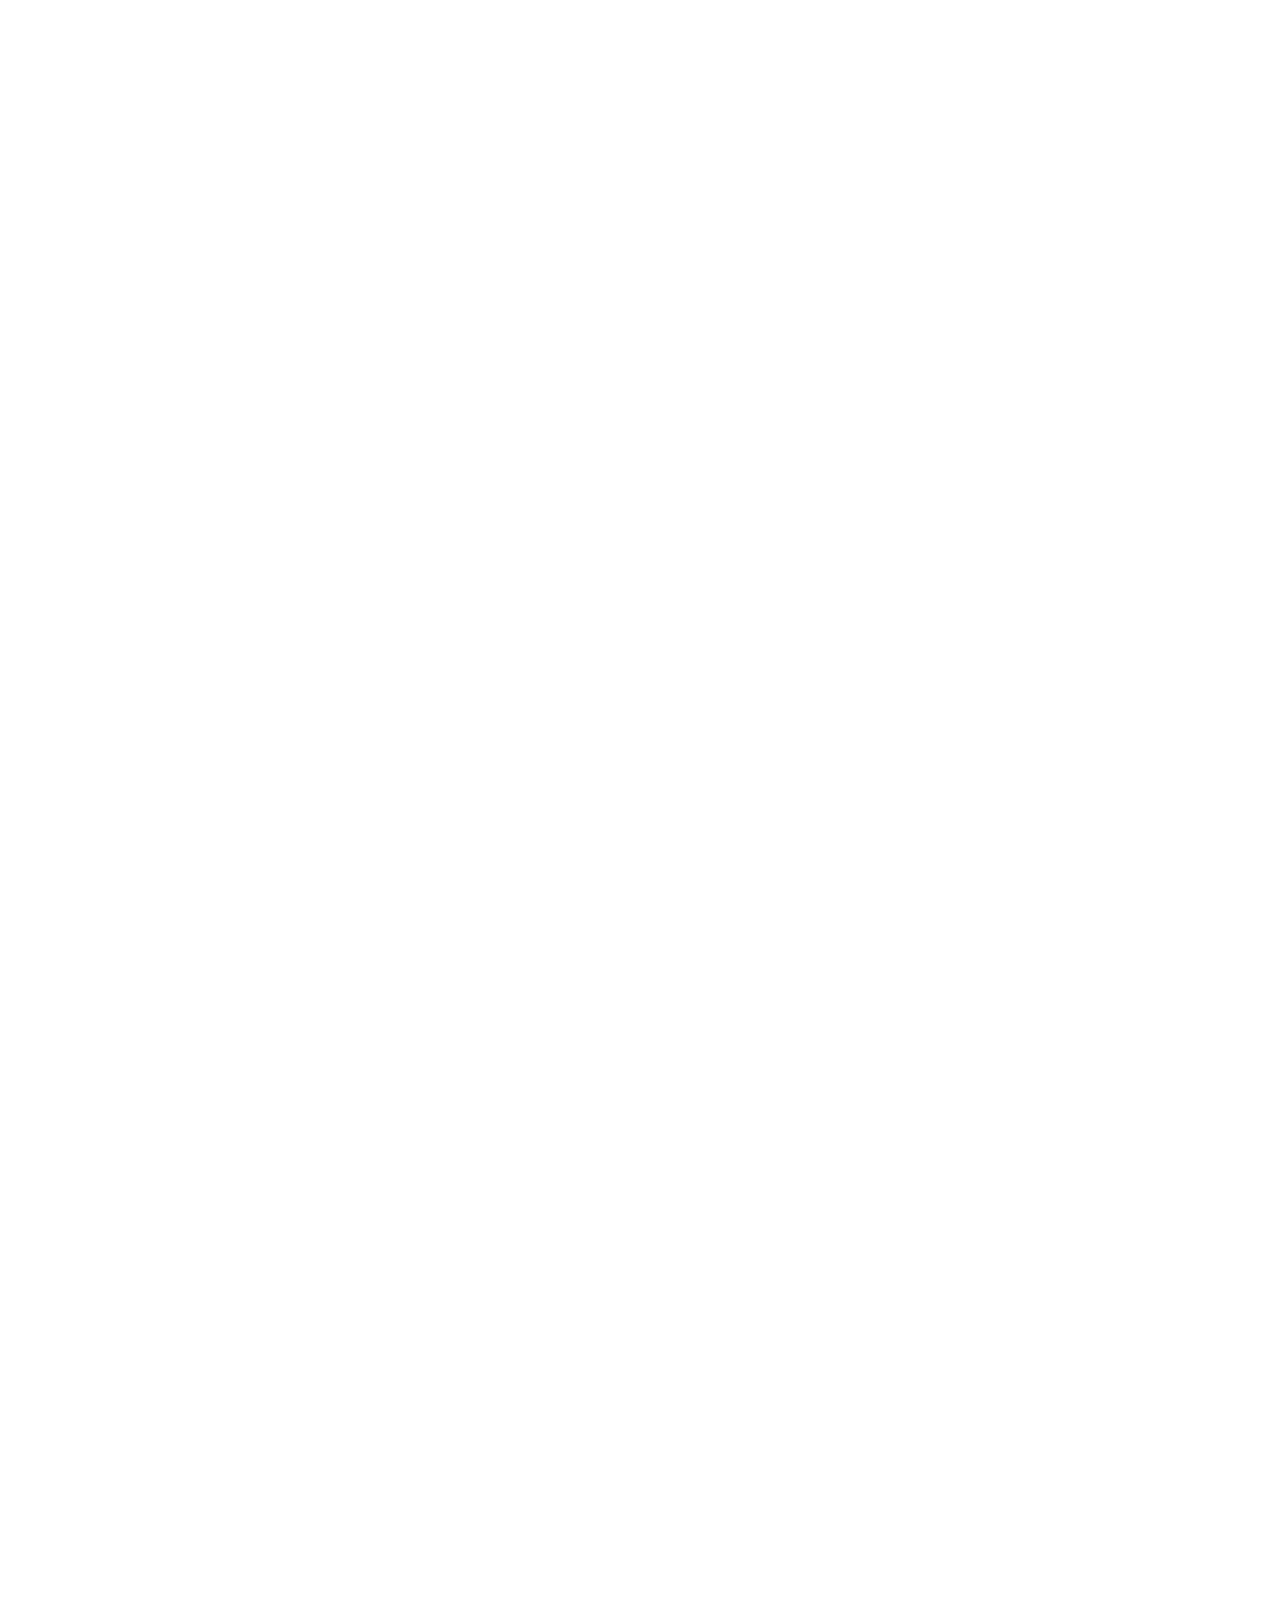
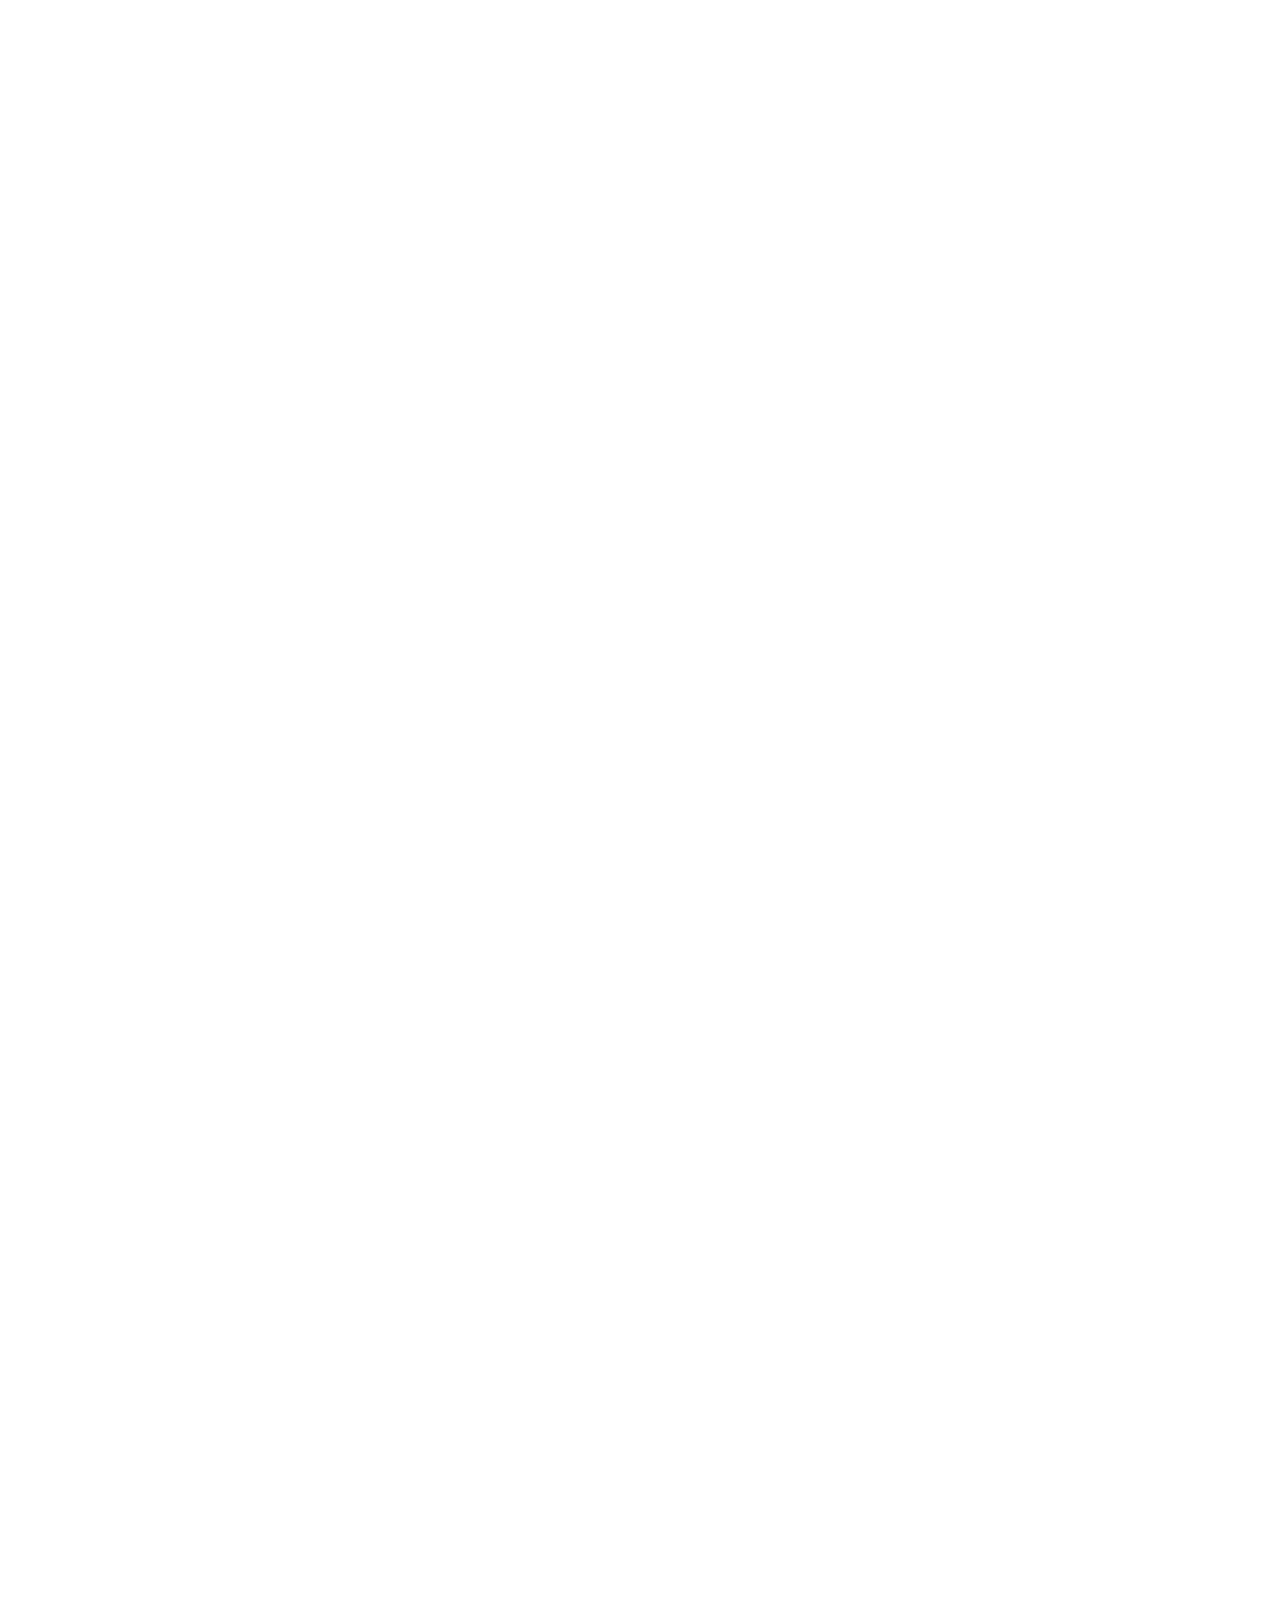
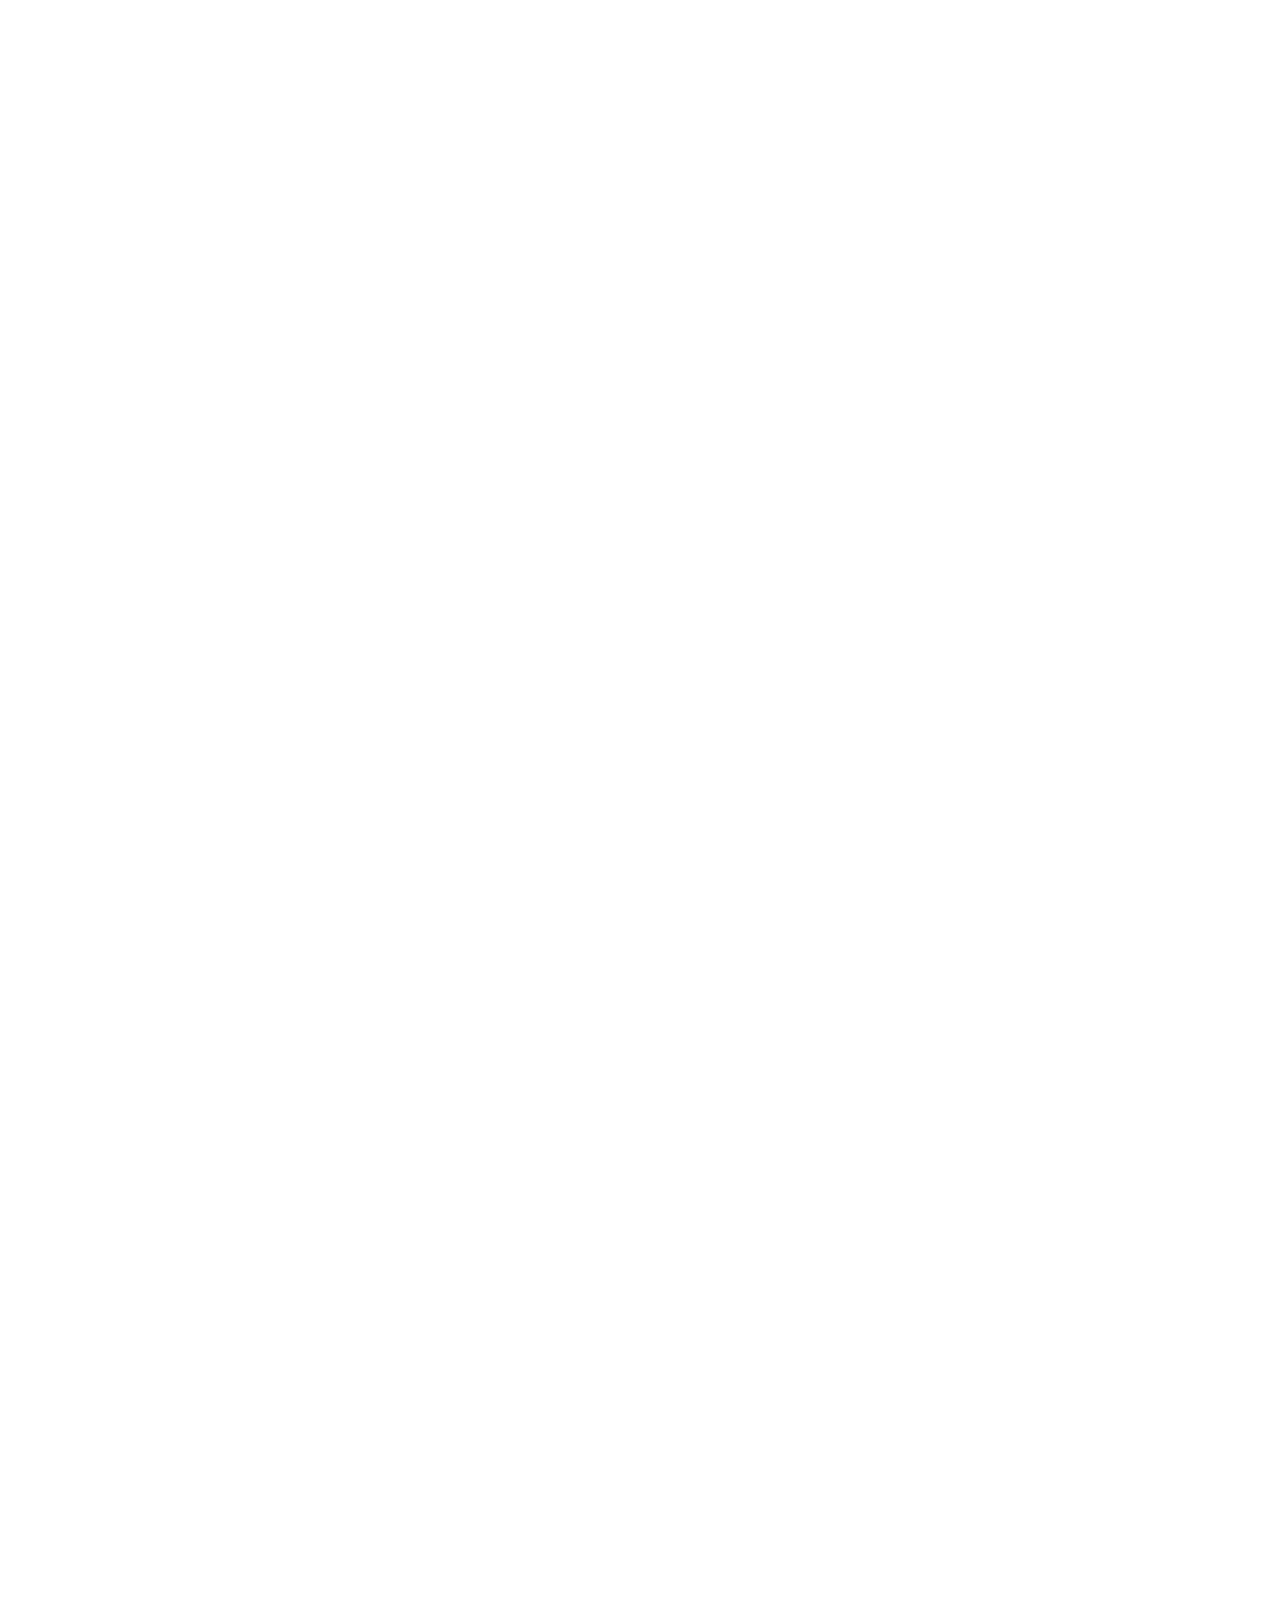
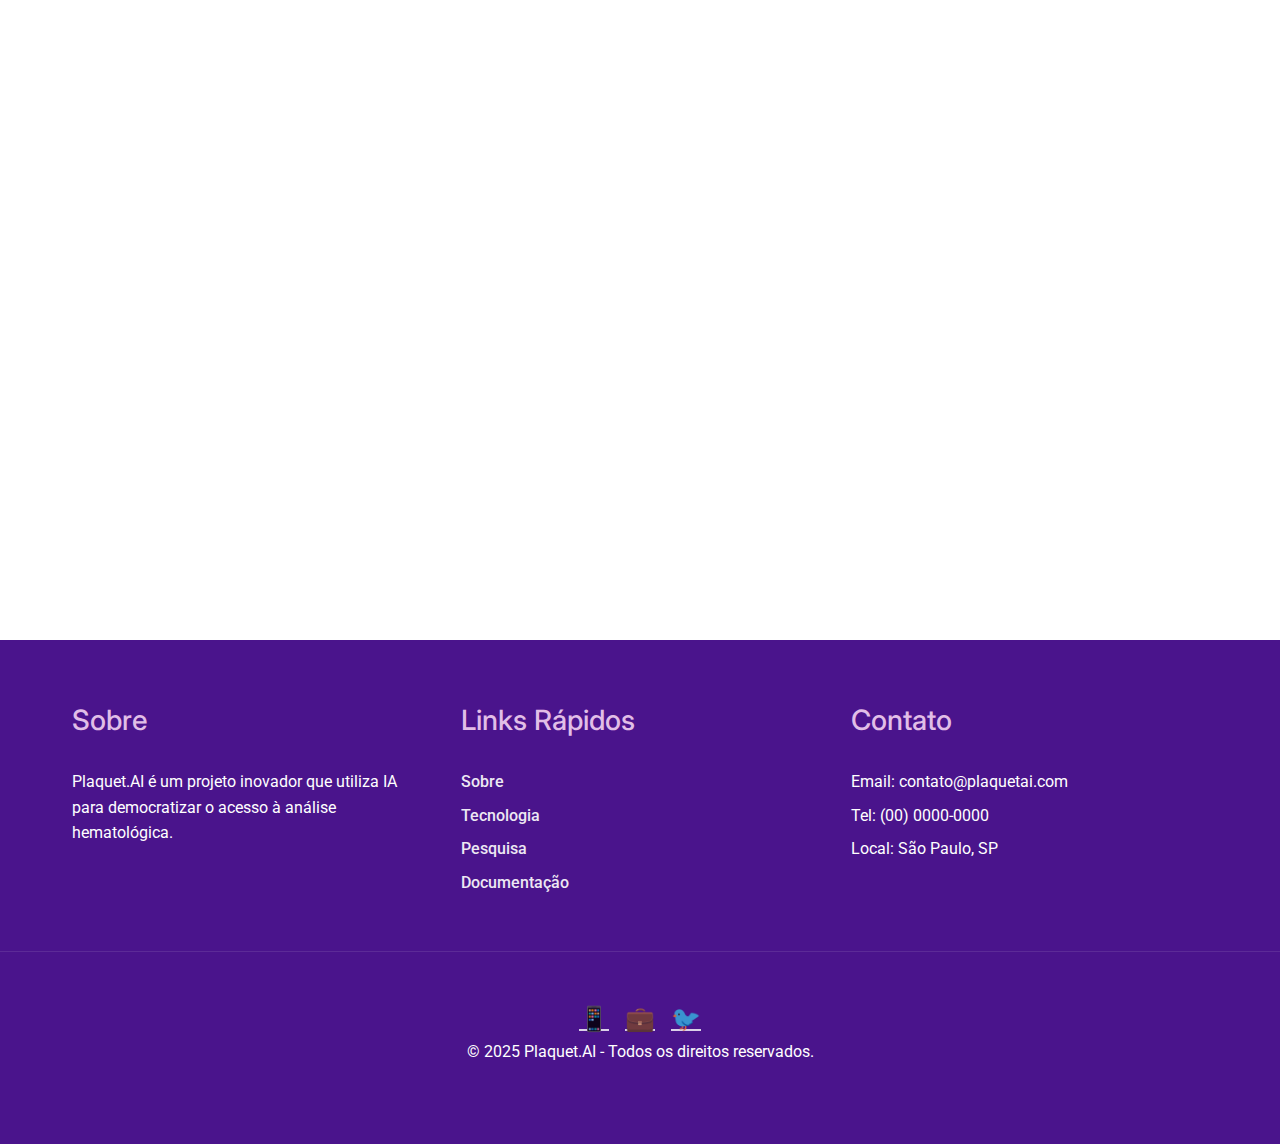
==== commit f11a02cc: "Atualizaação do site" ====
--- a/index.html
+++ b/index.html
@@ -14,6 +14,8 @@
     <link href="https://cdn.jsdelivr.net/npm/bootstrap@5.3.2/dist/css/bootstrap.min.css" rel="stylesheet">
     <link rel="stylesheet" href="https://cdnjs.cloudflare.com/ajax/libs/animate.css/4.1.1/animate.min.css">
     <link rel="stylesheet" type="text/css" href="styles.css">
+    <!-- Add new CSS for image gallery -->
+    <link rel="stylesheet" href="https://cdnjs.cloudflare.com/ajax/libs/lightbox2/2.11.3/css/lightbox.min.css">
 </head>
 
 <body>
@@ -47,6 +49,21 @@
             </svg>
         </div>
     </header>
+
+    <!-- New Hero Section with Purpose -->
+    <section id="hero" class="hero-section">
+        <div class="container">
+            <h1 class="hero-title">Revolucionando a Análise Hematológica</h1>
+            <p class="hero-subtitle">Democratizando o acesso à saúde através da Inteligência Artificial</p>
+            <a href="#about" class="btn btn-primary btn-lg">Saiba Mais</a>
+        </div>
+        <div class="hero-banner">
+            <!-- Add tech/health banner images -->
+            <div class="banner-image" style="background-image: url('path/to/tech-health-1.jpg')"></div>
+            <div class="banner-image" style="background-image: url('path/to/tech-health-2.jpg')"></div>
+            <div class="banner-image" style="background-image: url('path/to/tech-health-3.jpg')"></div>
+        </div>
+    </section>
 
     <div class="nav-container">
         <nav>
@@ -112,6 +129,48 @@
         </div>
     </div>
 
+    <!-- Awards Gallery Section -->
+    <section id="awards-gallery" class="section-container">
+        <h2>Reconhecimento e Premiações</h2>
+        <div class="awards-grid">
+            <div class="award-card">
+                <img src="path/to/award1.jpg" alt="Bragantec Award">
+                <h3>1º Lugar Bragantec</h3>
+                <p>Categoria Informática - 2023</p>
+            </div>
+            <!-- Add more award cards -->
+        </div>
+    </section>
+
+    <!-- Enhanced About Section -->
+    <section id="about" class="section-container">
+        <div class="about-content">
+            <h2>O Projeto Plaquet.AI</h2>
+
+            <div class="problem-solution">
+                <div class="problem-card">
+                    <h3>O Problema</h3>
+                    <p>Lorem ipsum dolor sit amet, consectetur adipiscing elit. Sed do eiusmod tempor incididunt ut
+                        labore et dolore magna aliqua.</p>
+                </div>
+                <div class="solution-card">
+                    <h3>Nossa Solução</h3>
+                    <p>Lorem ipsum dolor sit amet, consectetur adipiscing elit. Ut enim ad minim veniam, quis nostrud
+                        exercitation ullamco.</p>
+                </div>
+            </div>
+
+            <div class="benefits-grid">
+                <div class="benefit-card">
+                    <icon>⚡</icon>
+                    <h4>Rapidez</h4>
+                    <p>Lorem ipsum dolor sit amet</p>
+                </div>
+                <!-- Add more benefits -->
+            </div>
+        </div>
+    </section>
+
     <div id="stats" class="section-container">
         <div class="card-glass">
             <h2>Impacto do Projeto</h2>
@@ -131,6 +190,25 @@
             </div>
         </div>
     </div>
+
+    <!-- Enhanced Team Section -->
+    <section id="team" class="section-container">
+        <h2>Nossa Equipe</h2>
+        <div class="team-grid">
+            <div class="team-member-card">
+                <img src="path/to/member1.jpg" alt="Team Member 1">
+                <div class="member-info">
+                    <h3>Nome do Membro</h3>
+                    <h4>Função Principal</h4>
+                    <p>Lorem ipsum dolor sit amet, consectetur adipiscing elit.</p>
+                    <div class="member-social">
+                        <!-- Add social links -->
+                    </div>
+                </div>
+            </div>
+            <!-- Add more team members -->
+        </div>
+    </section>
 
     <div id="team" class="section-container">
         <div class="card">
@@ -305,6 +383,37 @@
         </div>
     </div>
 
+    <!-- System Overview Section -->
+    <section id="system" class="section-container">
+        <h2>Como Funciona</h2>
+        <div class="system-workflow">
+            <!-- Add workflow steps -->
+        </div>
+
+        <div class="features-table">
+            <h3>Comparativo de Funcionalidades</h3>
+            <table class="comparison-table">
+                <!-- Add comparison table -->
+            </table>
+        </div>
+
+        <div class="cta-download">
+            <h3>Experimente o Plaquet.AI</h3>
+            <button class="btn btn-primary btn-download" disabled>
+                Download em Breve
+                <small>Versão 1.0 - Q1 2024</small>
+            </button>
+        </div>
+    </section>
+
+    <!-- Results Section -->
+    <section id="results" class="section-container">
+        <h2>Resultados</h2>
+        <div class="results-grid">
+            <!-- Add result cards with charts -->
+        </div>
+    </section>
+
     <!-- Botão flutuante de ação -->
     <div class="floating-action-button">
         <span>💬</span>
@@ -351,6 +460,8 @@
     <script src="https://cdn.jsdelivr.net/npm/bootstrap@5.3.2/dist/js/bootstrap.bundle.min.js"></script>
     <script src="https://cdnjs.cloudflare.com/ajax/libs/gsap/3.12.2/gsap.min.js"></script>
     <script src="script.js"></script>
+    <!-- Add JavaScript libraries -->
+    <script src="https://cdnjs.cloudflare.com/ajax/libs/lightbox2/2.11.3/js/lightbox.min.js"></script>
 </body>
 
 </html>--- a/styles.css
+++ b/styles.css
@@ -1321,4 +1321,63 @@
   .interactive-demo {
     min-height: 300px;
   }
-}+}
+
+/* Add new styles for enhanced sections */
+
+.hero-section {
+    min-height: 100vh;
+    background: var(--gradient-primary);
+    position: relative;
+    overflow: hidden;
+}
+
+.hero-banner {
+    display: grid;
+    grid-template-columns: repeat(3, 1fr);
+    gap: 1rem;
+    margin-top: 2rem;
+}
+
+.banner-image {
+    height: 300px;
+    background-size: cover;
+    background-position: center;
+    border-radius: 15px;
+    transition: transform 0.3s ease;
+}
+
+.banner-image:hover {
+    transform: scale(1.05);
+}
+
+.awards-grid {
+    display: grid;
+    grid-template-columns: repeat(auto-fit, minmax(250px, 1fr));
+    gap: 2rem;
+}
+
+.award-card {
+    background: var(--card-bg);
+    border-radius: 15px;
+    overflow: hidden;
+    transition: transform 0.3s ease;
+}
+
+/* Add more new styles... */
+
+/* Future Features Note */
+[data-future-feature] {
+    position: relative;
+}
+
+[data-future-feature]::after {
+    content: "🔜 " attr(data-future-feature);
+    position: absolute;
+    bottom: -20px;
+    left: 0;
+    font-size: 0.8rem;
+    color: var(--accent-color);
+}
+
+/* ...existing code... */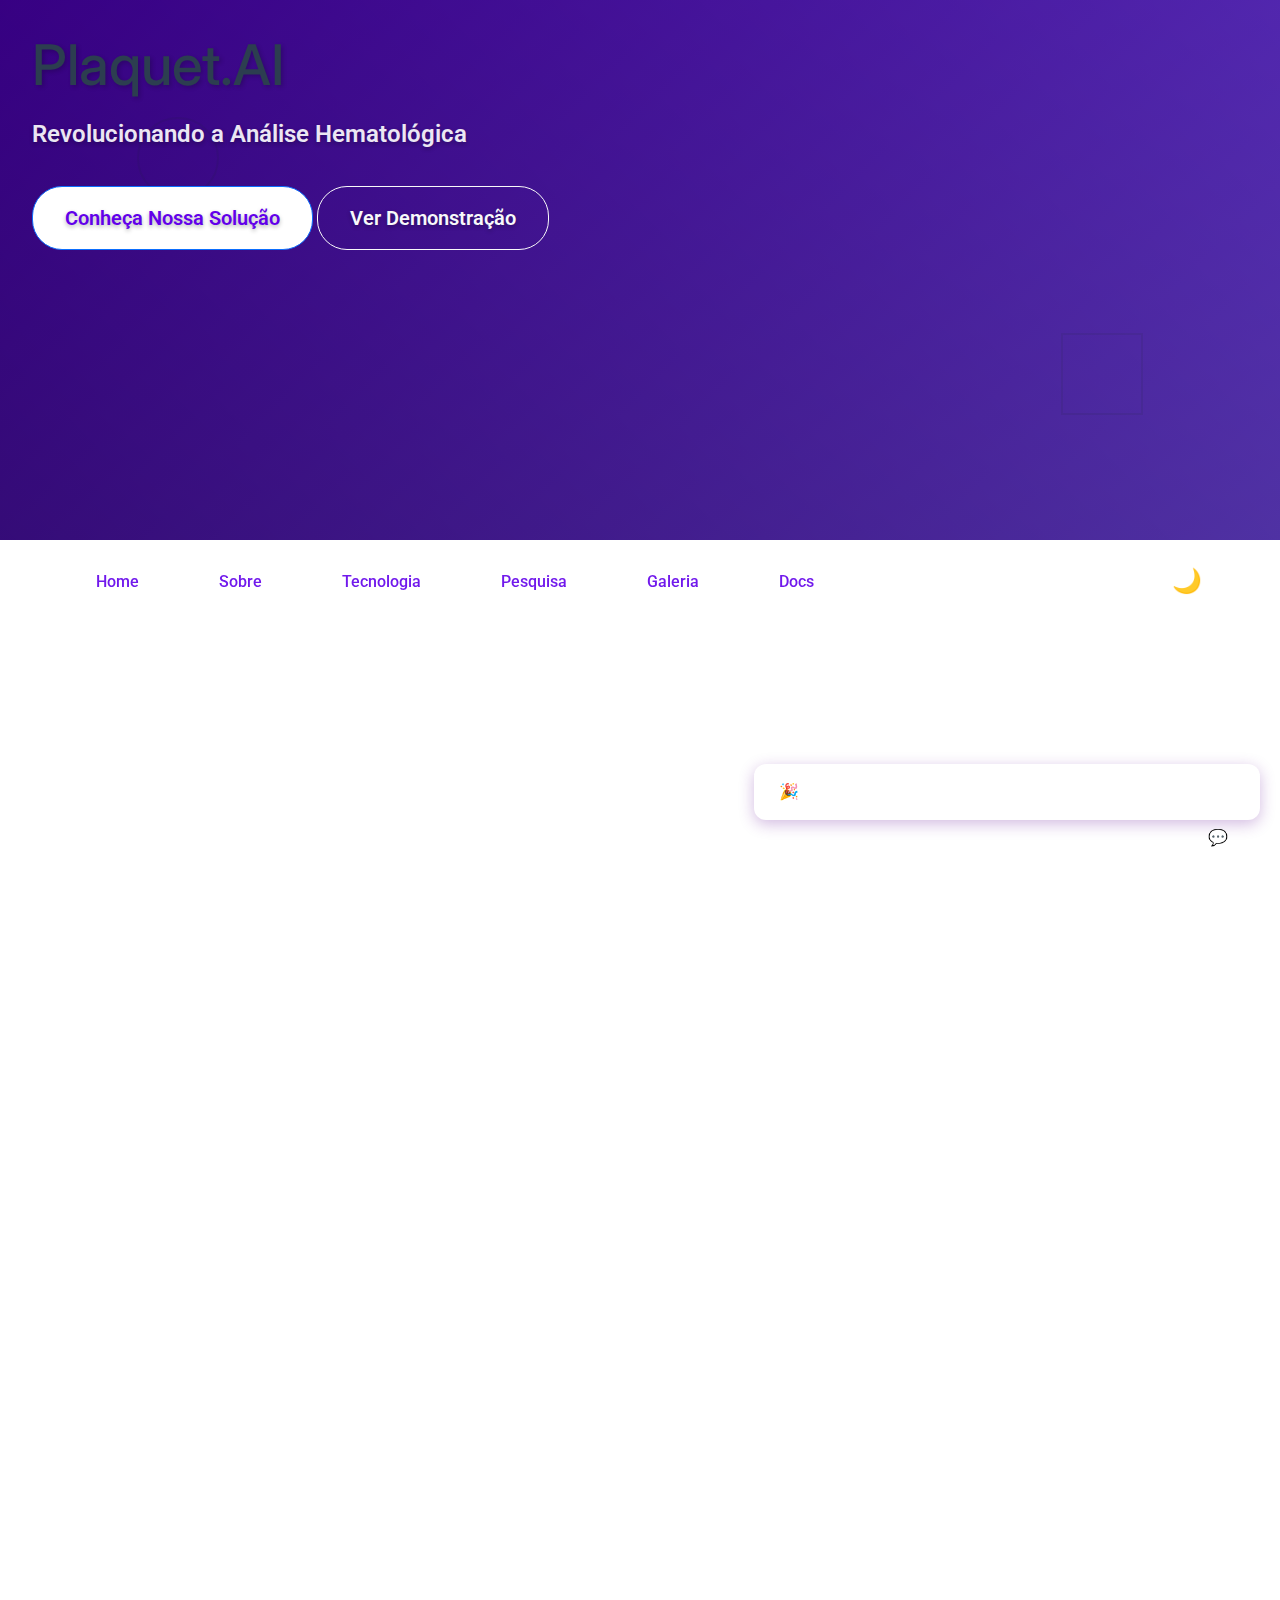
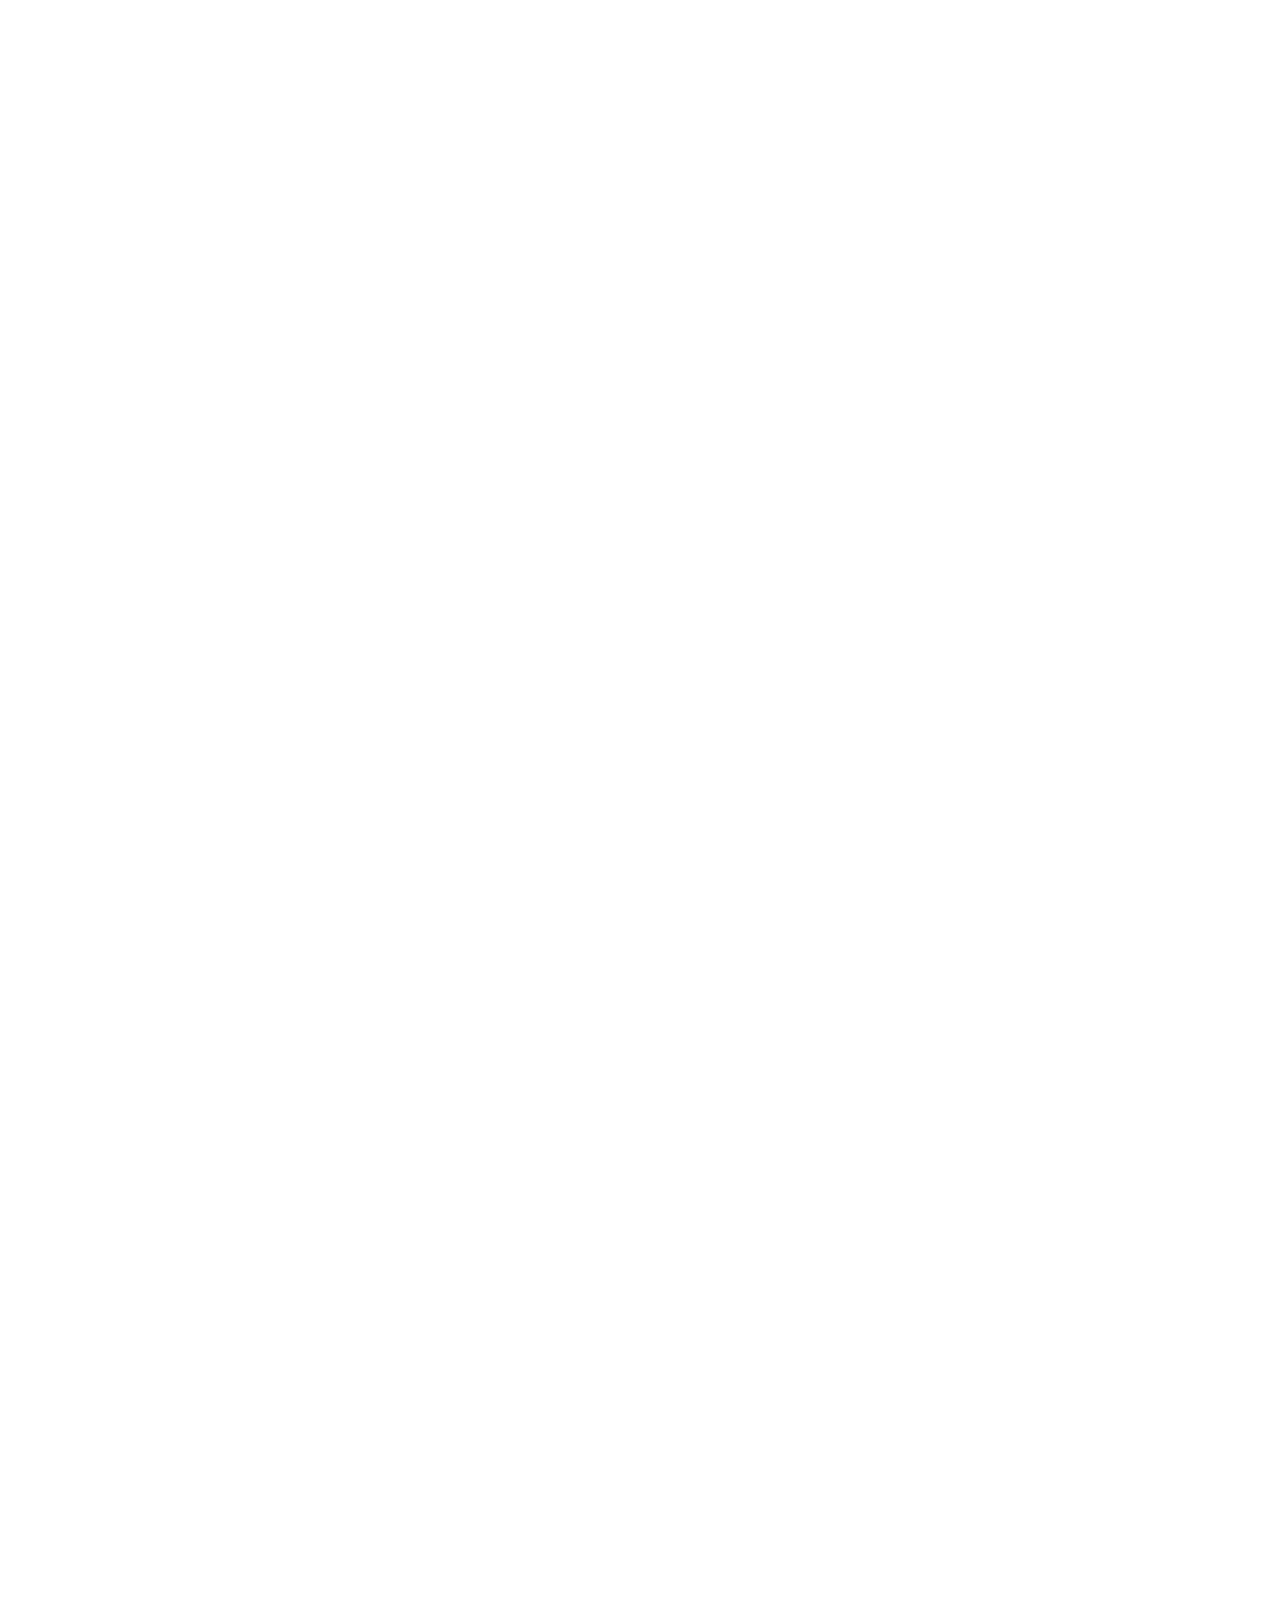
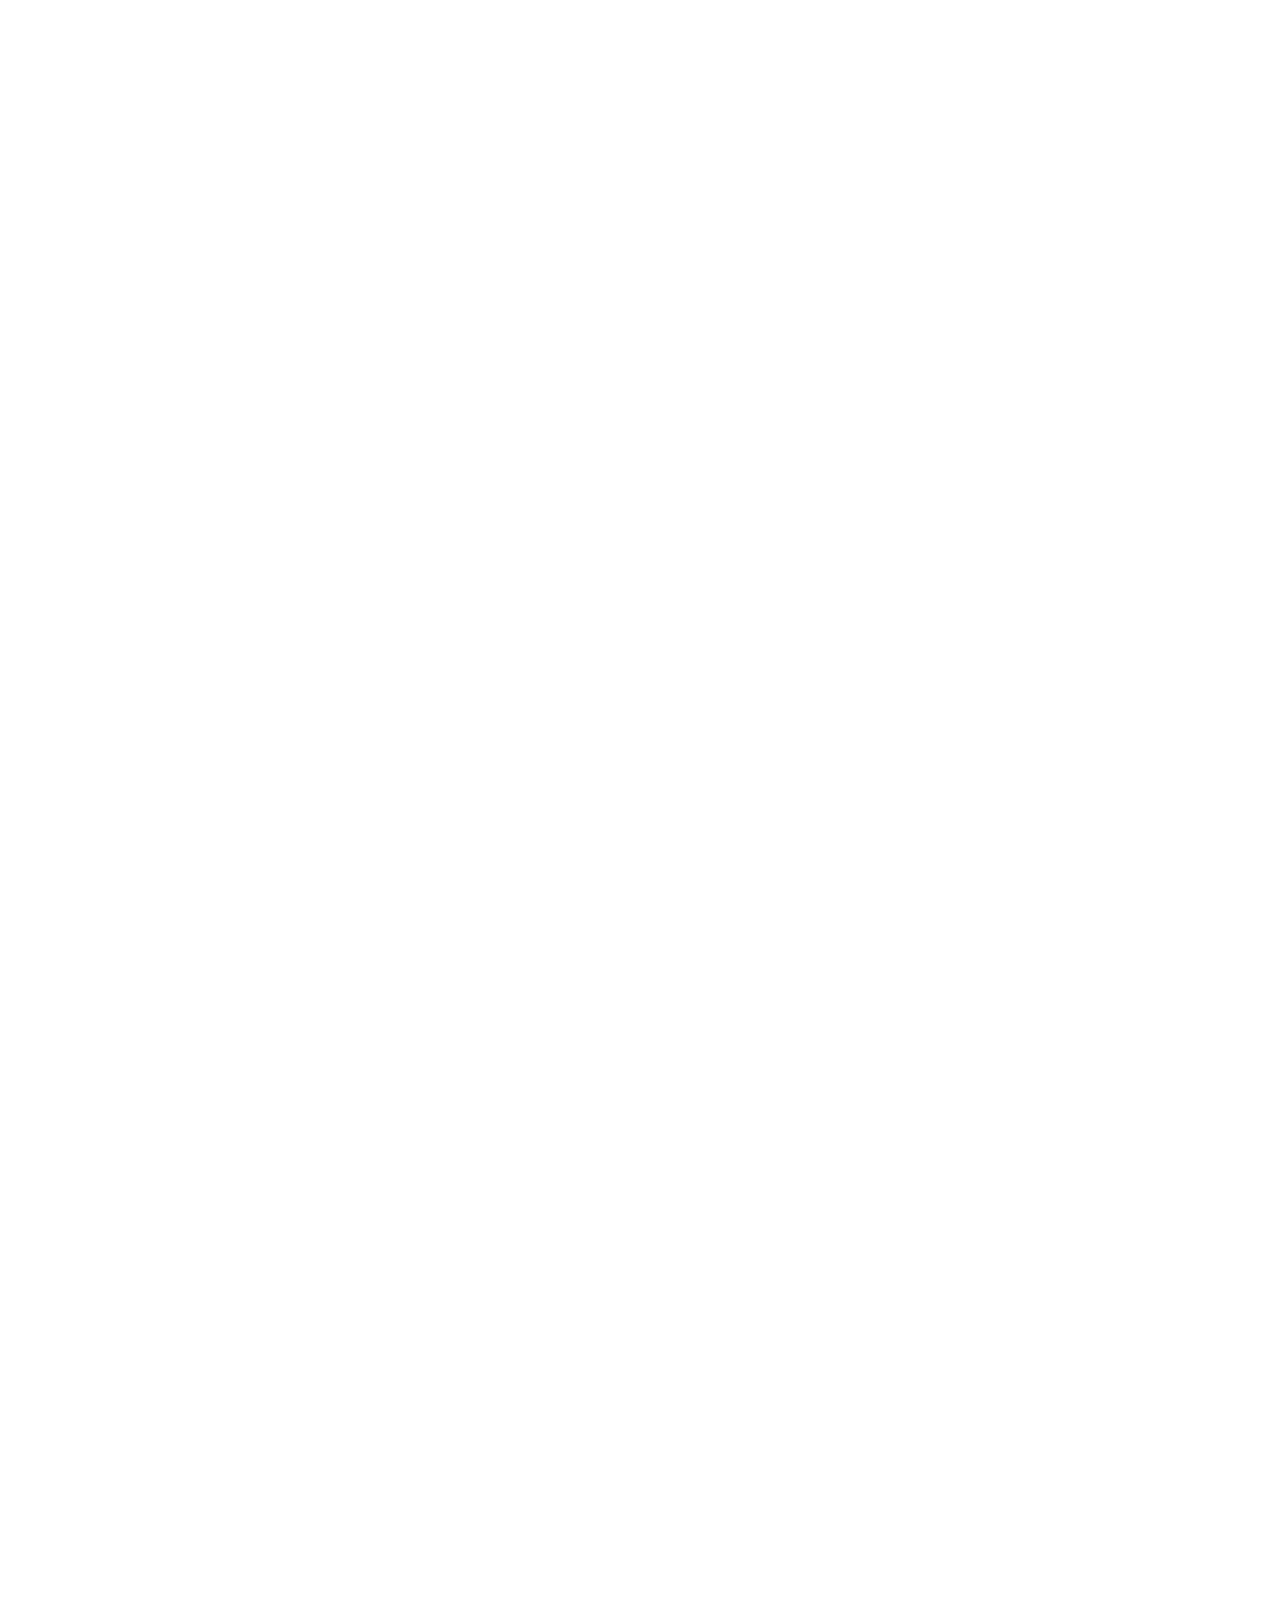
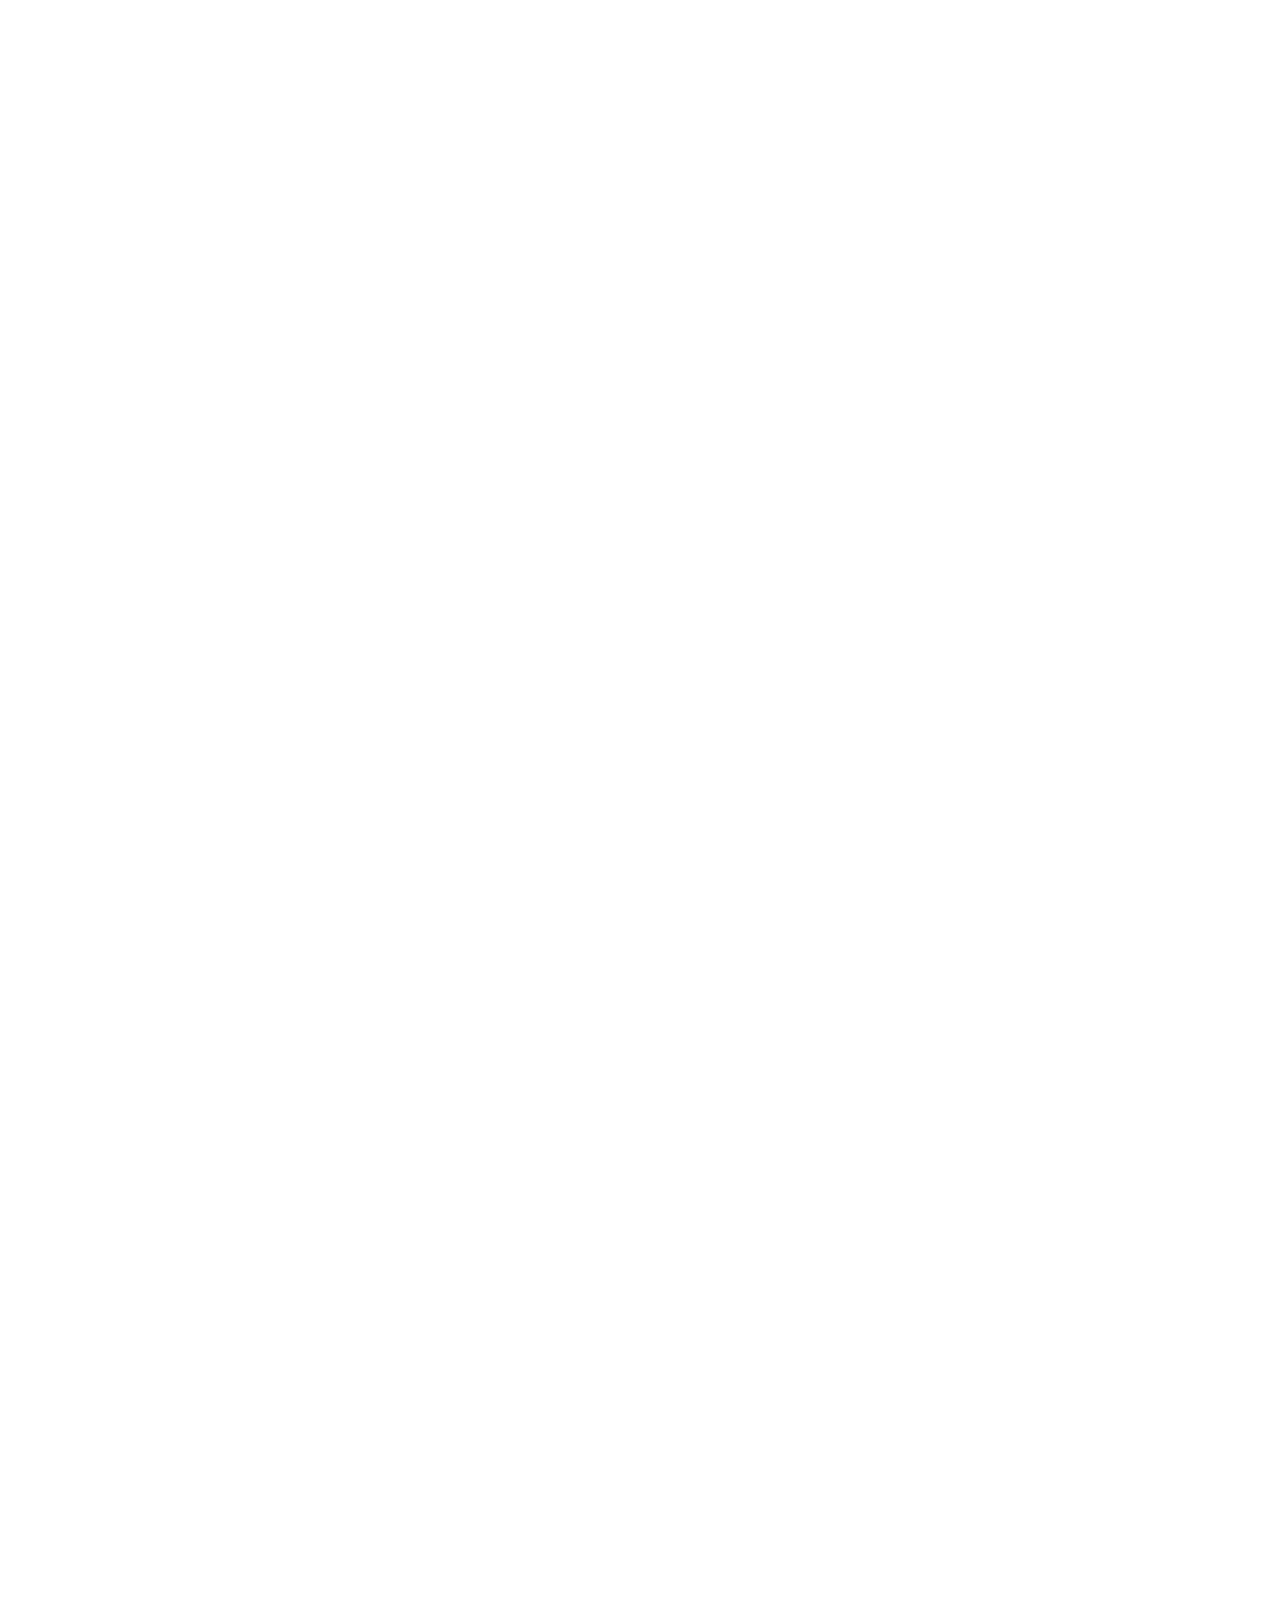
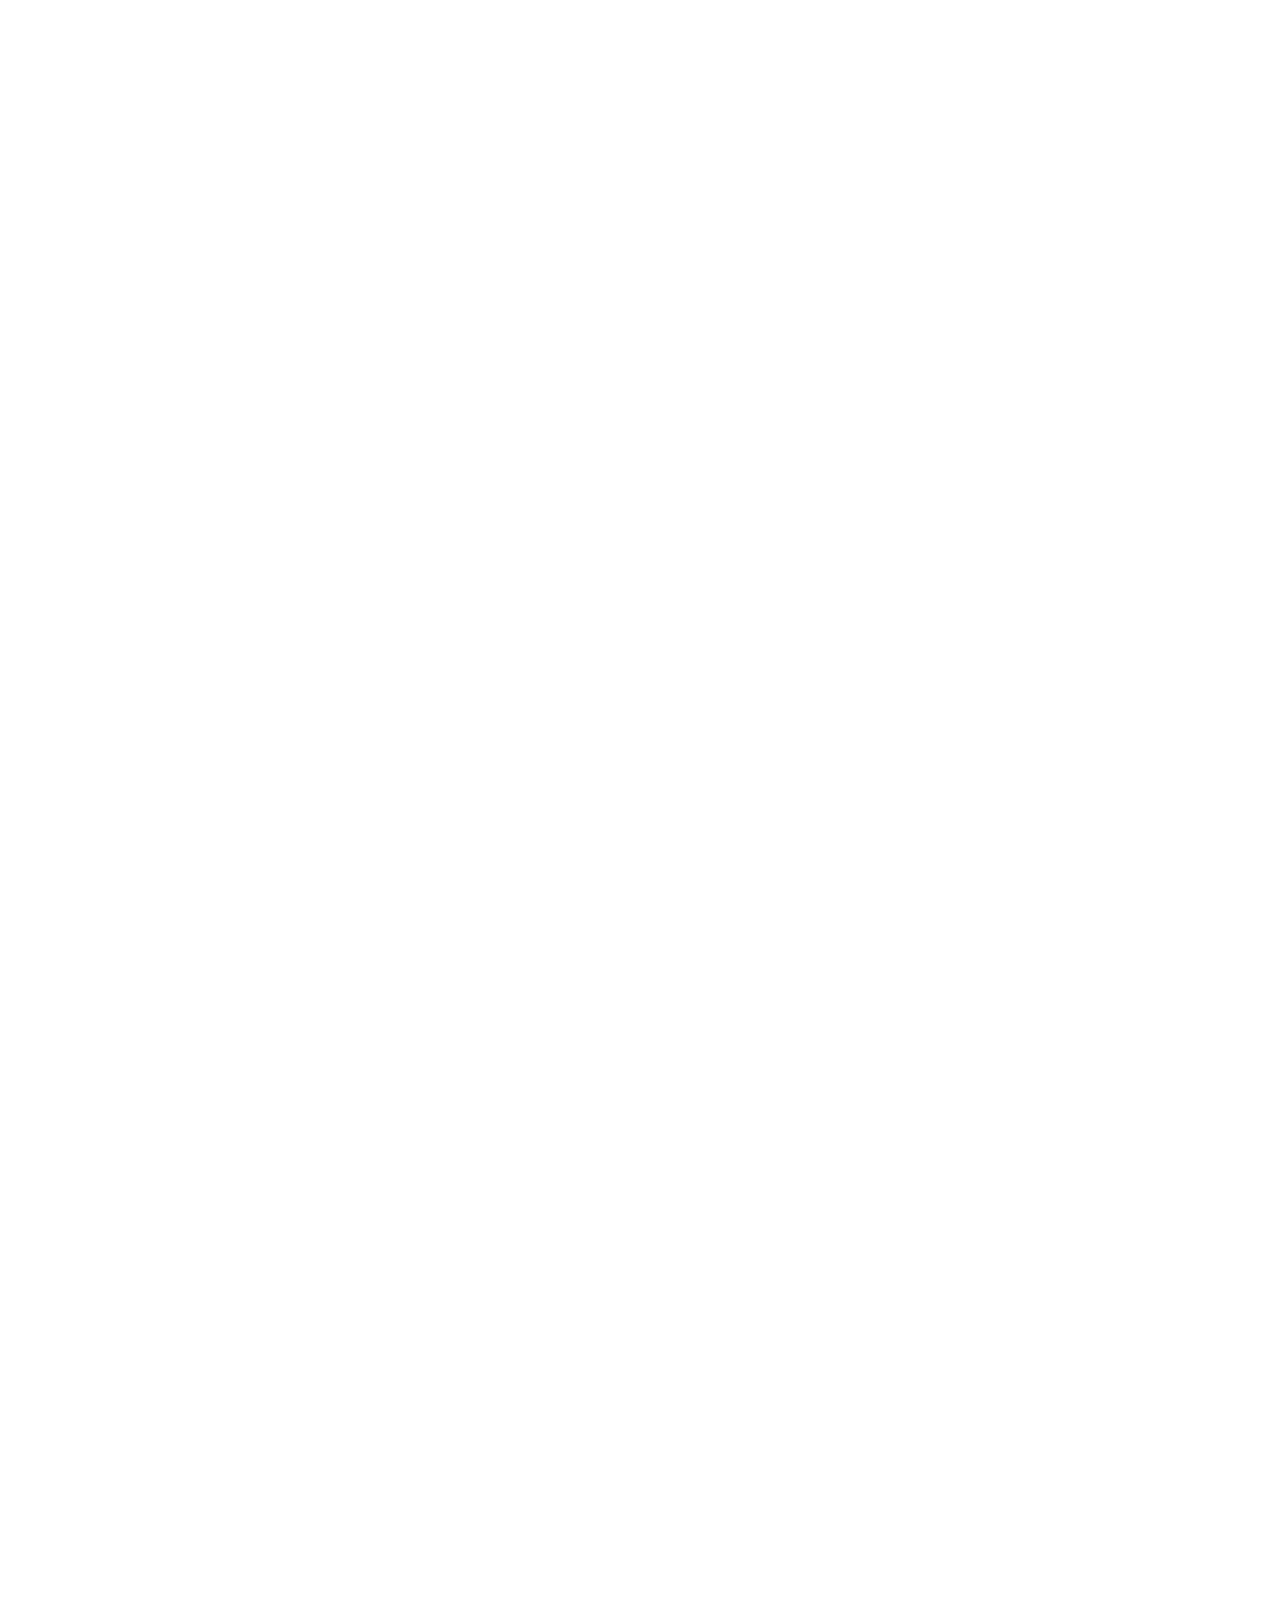
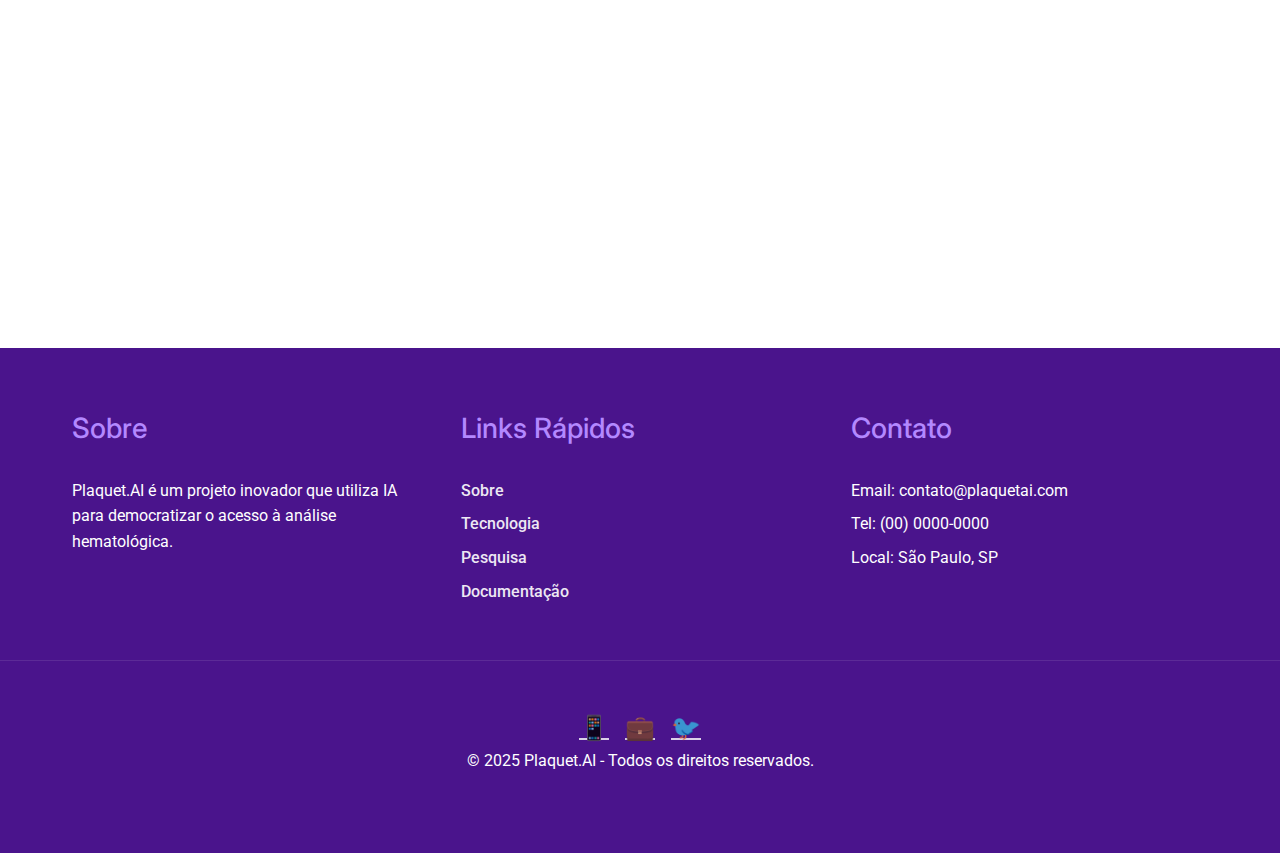
==== commit 1e83b48c: "Remoção de conteúdos desnecessários" ====
--- a/index.html
+++ b/index.html
@@ -16,6 +16,14 @@
     <link rel="stylesheet" type="text/css" href="styles.css">
     <!-- Add new CSS for image gallery -->
     <link rel="stylesheet" href="https://cdnjs.cloudflare.com/ajax/libs/lightbox2/2.11.3/css/lightbox.min.css">
+    <!-- Add theme color meta tag -->
+    <meta name="theme-color" content="#6200ea">
+    <script>
+        // Verificar e aplicar tema antes de carregar CSS
+        const prefersDark = window.matchMedia('(prefers-color-scheme: dark)');
+        const savedTheme = localStorage.getItem('theme') || (prefersDark.matches ? 'dark' : 'light');
+        document.documentElement.setAttribute('data-theme', savedTheme);
+    </script>
 </head>
 
 <body>
@@ -33,8 +41,8 @@
             <h1>Plaquet.AI</h1>
             <p class="header-subtitle">Revolucionando a Análise Hematológica</p>
             <div class="header-buttons">
-                <a href="#features" class="btn btn-primary">Conheça o Projeto</a>
-                <a href="#contact" class="btn btn-outline">Entre em Contato</a>
+                <a href="#about" class="btn btn-primary btn-lg">Conheça Nossa Solução</a>
+                <a href="#demo" class="btn btn-outline-light btn-lg">Ver Demonstração</a>
             </div>
         </div>
         <!-- Adicionar formas animadas ao header -->
@@ -48,22 +56,8 @@
                 <rect width="80" height="80" x="10" y="10" stroke="currentColor" fill="none" stroke-width="2" />
             </svg>
         </div>
+        <div class="gradient-overlay"></div>
     </header>
-
-    <!-- New Hero Section with Purpose -->
-    <section id="hero" class="hero-section">
-        <div class="container">
-            <h1 class="hero-title">Revolucionando a Análise Hematológica</h1>
-            <p class="hero-subtitle">Democratizando o acesso à saúde através da Inteligência Artificial</p>
-            <a href="#about" class="btn btn-primary btn-lg">Saiba Mais</a>
-        </div>
-        <div class="hero-banner">
-            <!-- Add tech/health banner images -->
-            <div class="banner-image" style="background-image: url('path/to/tech-health-1.jpg')"></div>
-            <div class="banner-image" style="background-image: url('path/to/tech-health-2.jpg')"></div>
-            <div class="banner-image" style="background-image: url('path/to/tech-health-3.jpg')"></div>
-        </div>
-    </section>
 
     <div class="nav-container">
         <nav>
@@ -76,7 +70,7 @@
                 <a href="gallery.html">Galeria</a>
                 <a href="documentation.html">Docs</a>
             </div>
-            <button id="theme-toggle" class="theme-toggle">🌙</button>
+            <button id="theme-toggle" class="theme-toggle">🌞</button>
         </nav>
     </div>
 
@@ -110,21 +104,25 @@
             <p>Uma solução inovadora que combina IA e microscopia para análises precisas e acessíveis.</p>
         </div>
 
+        <!-- Update Feature Grid -->
         <div class="feature-grid">
             <div class="feature-card">
                 <div class="feature-icon">🔬</div>
-                <h3>Análise Precisa</h3>
-                <p>Precisão de 97.8% na contagem de plaquetas</p>
+                <h3>Análise Inteligente</h3>
+                <p>Nossa tecnologia de IA analisa automaticamente imagens microscópicas, identificando e contando
+                    plaquetas com precisão superior a 97%.</p>
             </div>
             <div class="feature-card">
                 <div class="feature-icon">⚡</div>
-                <h3>Resultado Rápido</h3>
-                <p>Resultados em menos de 1 segundo</p>
+                <h3>Processamento Rápido</h3>
+                <p>Resultados em menos de 1 segundo, otimizando o fluxo de trabalho laboratorial e agilizando
+                    diagnósticos.</p>
             </div>
             <div class="feature-card">
                 <div class="feature-icon">📱</div>
-                <h3>Acessível</h3>
-                <p>Interface intuitiva para profissionais de saúde</p>
+                <h3>Interface Intuitiva</h3>
+                <p>Sistema fácil de usar, desenvolvido em colaboração com profissionais da área para garantir máxima
+                    usabilidade.</p>
             </div>
         </div>
     </div>
@@ -138,58 +136,99 @@
                 <h3>1º Lugar Bragantec</h3>
                 <p>Categoria Informática - 2023</p>
             </div>
-            <!-- Add more award cards -->
+            <div class="award-card">
+                <img src="path/to/award2.jpg" alt="Prêmio XYZ">
+                <h3>Prêmio XYZ</h3>
+                <p>Categoria Inovação - 2024</p>
+            </div>
         </div>
     </section>
 
-    <!-- Enhanced About Section -->
+    <!-- Replace the about section with this modernized version -->
     <section id="about" class="section-container">
-        <div class="about-content">
-            <h2>O Projeto Plaquet.AI</h2>
-
-            <div class="problem-solution">
-                <div class="problem-card">
-                    <h3>O Problema</h3>
-                    <p>Lorem ipsum dolor sit amet, consectetur adipiscing elit. Sed do eiusmod tempor incididunt ut
-                        labore et dolore magna aliqua.</p>
-                </div>
-                <div class="solution-card">
-                    <h3>Nossa Solução</h3>
-                    <p>Lorem ipsum dolor sit amet, consectetur adipiscing elit. Ut enim ad minim veniam, quis nostrud
-                        exercitation ullamco.</p>
-                </div>
-            </div>
-
-            <div class="benefits-grid">
-                <div class="benefit-card">
-                    <icon>⚡</icon>
-                    <h4>Rapidez</h4>
-                    <p>Lorem ipsum dolor sit amet</p>
-                </div>
-                <!-- Add more benefits -->
+        <div class="container">
+            <div class="row g-4 align-items-center">
+                <div class="col-lg-6">
+                    <h2 class="display-4 fw-bold mb-4">O Projeto Plaquet.AI</h2>
+                    <p class="lead mb-4">Revolucionando a análise hematológica com Inteligência Artificial</p>
+                    <div class="d-grid gap-3">
+                        <div class="p-4 bg-light rounded-3 shadow-sm">
+                            <h3 class="h5 fw-bold text-primary">O Problema</h3>
+                            <p>A contagem manual de plaquetas é um processo demorado e suscetível a erros humanos...</p>
+                        </div>
+                        <div class="p-4 bg-light rounded-3 shadow-sm">
+                            <h3 class="h5 fw-bold text-primary">Nossa Solução</h3>
+                            <p>Desenvolvemos um sistema automatizado que utiliza IA...</p>
+                        </div>
+                    </div>
+                </div>
+                <div class="col-lg-6">
+                    <div class="row g-3">
+                        <div class="col-md-6">
+                            <div class="card h-100 border-0 shadow-sm">
+                                <div class="card-body text-center">
+                                    <div class="display-4 mb-3">⚡</div>
+                                    <h4>Rapidez</h4>
+                                    <p class="text-muted">Resultados em menos de 1 segundo</p>
+                                </div>
+                            </div>
+                        </div>
+                        <!-- Add more feature cards -->
+                    </div>
+                </div>
             </div>
         </div>
     </section>
 
-    <div id="stats" class="section-container">
-        <div class="card-glass">
-            <h2>Impacto do Projeto</h2>
-            <div class="stats-container">
-                <div class="stat-box">
-                    <h3>5+</h3>
-                    <p>Prêmios Conquistados</p>
-                </div>
-                <div class="stat-box">
-                    <h3>1000+</h3>
-                    <p>Análises Realizadas</p>
-                </div>
-                <div class="stat-box">
-                    <h3>97.8%</h3>
-                    <p>Taxa de Precisão</p>
-                </div>
-            </div>
-        </div>
-    </div>
+    <!-- Add Image Carousel -->
+    <div class="image-showcase section-container">
+        <h2>Nosso Sistema em Ação</h2>
+        <div class="showcase-carousel">
+            <div class="carousel-inner">
+                <div class="carousel-item">
+                    <img src="path/to/interface1.jpg" alt="Interface do Sistema">
+                    <div class="carousel-caption">
+                        <h3>Interface Principal</h3>
+                        <p>Dashboard intuitivo para análise rápida</p>
+                    </div>
+                </div>
+                <div class="carousel-item">
+                    <img src="path/to/analysis.jpg" alt="Análise em Tempo Real">
+                    <div class="carousel-caption">
+                        <h3>Análise em Tempo Real</h3>
+                        <p>Processamento instantâneo de imagens</p>
+                    </div>
+                </div>
+                <div class="carousel-item">
+                    <img src="path/to/results.jpg" alt="Resultados Detalhados">
+                    <div class="carousel-caption">
+                        <h3>Relatórios Detalhados</h3>
+                        <p>Visualização clara dos resultados</p>
+                    </div>
+                </div>
+            </div>
+            <div class="carousel-controls">
+                <!-- ...existing controls... -->
+            </div>
+        </div>
+    </div>
+
+    <!-- Update stats section -->
+    <section id="stats" class="section-container bg-light py-5">
+        <div class="container">
+            <div class="row g-4">
+                <div class="col-md-4">
+                    <div class="card border-0 shadow-sm h-100">
+                        <div class="card-body text-center">
+                            <h3 class="display-4 fw-bold text-primary">97.8%</h3>
+                            <p class="text-muted mb-0">Precisão em Análises</p>
+                        </div>
+                    </div>
+                </div>
+                <!-- Add more stat cards -->
+            </div>
+        </div>
+    </section>
 
     <!-- Enhanced Team Section -->
     <section id="team" class="section-container">
@@ -198,48 +237,29 @@
             <div class="team-member-card">
                 <img src="path/to/member1.jpg" alt="Team Member 1">
                 <div class="member-info">
-                    <h3>Nome do Membro</h3>
-                    <h4>Função Principal</h4>
-                    <p>Lorem ipsum dolor sit amet, consectetur adipiscing elit.</p>
+                    <h3>Maria Clara</h3>
+                    <h4>Desenvolvedora Principal</h4>
+                    <p>Especialista em Inteligência Artificial e Processamento de Imagens</p>
                     <div class="member-social">
-                        <!-- Add social links -->
-                    </div>
-                </div>
-            </div>
-            <!-- Add more team members -->
+                        <a href="#">LinkedIn</a>
+                        <a href="#">GitHub</a>
+                    </div>
+                </div>
+            </div>
+            <div class="team-member-card">
+                <img src="path/to/member2.jpg" alt="Team Member 2">
+                <div class="member-info">
+                    <h3>João Silva</h3>
+                    <h4>Pesquisador</h4>
+                    <p>Experiência em análise de dados e bioinformática</p>
+                    <div class="member-social">
+                        <a href="#">LinkedIn</a>
+                        <a href="#">GitHub</a>
+                    </div>
+                </div>
+            </div>
         </div>
     </section>
-
-    <div id="team" class="section-container">
-        <div class="card">
-            <h2>Equipe</h2>
-            <div class="team">
-                <div class="team-member">
-                    <img src="https://via.placeholder.com/100" alt="Integrante 1">
-                    <h3>Maria Clara</h3>
-                    <p>Desenvolvedora e pesquisadora.</p>
-                </div>
-                <div class="team-member">
-                    <img src="https://via.placeholder.com/100" alt="Integrante 2">
-                    <h3>Felipe</h3>
-                    <p>Desenvolvedor e pesquisador.</p>
-                </div>
-            </div>
-        </div>
-    </div>
-
-    <div id="awards" class="section-container">
-        <div class="card">
-            <h2>Prêmios</h2>
-            <ul>
-                <li>1º Lugar - Bragantec (Informática).</li>
-                <li>Medalha de Prata - FECCIF (Ciências da Saúde).</li>
-                <li>Medalha de Bronze - BentoTec.</li>
-                <li>1º Lugar - Samsung Innovation Campus.</li>
-                <li>1º Lugar - Mostra de Ciências e Tecnologia do Instituto 3M.</li>
-            </ul>
-        </div>
-    </div>
 
     <div id="faq" class="section-container">
         <div class="card">
@@ -315,7 +335,10 @@
                 <h3>2023</h3>
                 <p>Início do Desenvolvimento</p>
             </div>
-            <!-- Adicione mais eventos -->
+            <div class="timeline-item-modern">
+                <h3>2024</h3>
+                <p>Primeiro Protótipo</p>
+            </div>
         </div>
     </div>
 
@@ -323,7 +346,12 @@
     <div id="partners" class="section-container">
         <h2>Parceiros</h2>
         <div class="partners-grid">
-            <!-- Adicione logos dos parceiros -->
+            <div class="partner-logo">
+                <img src="path/to/partner1.jpg" alt="Parceiro 1">
+            </div>
+            <div class="partner-logo">
+                <img src="path/to/partner2.jpg" alt="Parceiro 2">
+            </div>
         </div>
     </div>
 
@@ -383,26 +411,46 @@
         </div>
     </div>
 
-    <!-- System Overview Section -->
+    <!-- Sistema Section -->
     <section id="system" class="section-container">
         <h2>Como Funciona</h2>
-        <div class="system-workflow">
-            <!-- Add workflow steps -->
-        </div>
-
-        <div class="features-table">
+        <div class="workflow-steps">
+            <div class="step">
+                <div class="step-icon">📸</div>
+                <h3>Captura</h3>
+                <p>Capture a imagem microscópica da amostra</p>
+            </div>
+            <div class="step">
+                <div class="step-icon">🔍</div>
+                <h3>Análise</h3>
+                <p>Nossa IA processa e analisa a imagem</p>
+            </div>
+            <div class="step">
+                <div class="step-icon">📊</div>
+                <h3>Resultado</h3>
+                <p>Receba o resultado preciso em segundos</p>
+            </div>
+        </div>
+
+        <div class="features-comparison">
             <h3>Comparativo de Funcionalidades</h3>
-            <table class="comparison-table">
-                <!-- Add comparison table -->
+            <table class="table">
+                <thead>
+                    <tr>
+                        <th>Funcionalidade</th>
+                        <th>Método Manual</th>
+                        <th>Plaquet.AI</th>
+                    </tr>
+                </thead>
+                <tbody>
+                    <tr>
+                        <td>Tempo de Análise</td>
+                        <td>15-30 minutos</td>
+                        <td>Menos de 1 segundo</td>
+                    </tr>
+                    <!-- Add more rows -->
+                </tbody>
             </table>
-        </div>
-
-        <div class="cta-download">
-            <h3>Experimente o Plaquet.AI</h3>
-            <button class="btn btn-primary btn-download" disabled>
-                Download em Breve
-                <small>Versão 1.0 - Q1 2024</small>
-            </button>
         </div>
     </section>
 
--- a/styles.css
+++ b/styles.css
@@ -1,56 +1,47 @@
 :root {
-  --primary-color: #4A148C;
-  --secondary-color: #6A1B9A;
-  --accent-color: #9C27B0;
-  --background-dark: #121212;
-  --background-light: #ffffff;
-  --card-bg-dark: #1E1E1E;
-  --card-bg-light: #f8f9fa;
-  --text-light: #ffffff;
-  --text-dark: #212121;
-  --gradient-primary: linear-gradient(135deg, #4A148C, #6A1B9A);
-  --gradient-accent: linear-gradient(135deg, #6A1B9A, #9C27B0);
-  --shadow-soft: 0 8px 30px rgba(0, 0, 0, 0.12);
-  --shadow-strong: 0 12px 40px rgba(0, 0, 0, 0.2);
-  --primary-color: #6a1b9a;
-  --secondary-color: #9c27b0;
-  --accent-color: #e1bee7;
-  --text-color: #2c3e50;
-  --bg-color: #ffffff;
-  --card-bg: #f8f9fa;
-  --card-text: #333333;
-  --nav-text: #ffffff;
-  --gradient: linear-gradient(135deg, #6a1b9a, #9c27b0);
-  --card-shadow: 0 8px 16px rgba(106, 27, 154, 0.1);
-  --text-light: #ffffff;
-  --text-dark: #333333;
-  --footer-bg: #4a148c;
-  --transition: all 0.3s ease;
+    /* Remove duplicate variables and organize them */
+    --primary-color: #6200ea;
+    --secondary-color: #7c4dff;
+    --accent-color: #b388ff;
+    --background-color: #ffffff;
+    --card-bg: #f8f9fa;
+    --text-color: #2c3e50;
+    --text-light: #ffffff;
+    --text-dark: #212121;
+    --gradient-primary: linear-gradient(135deg, #6200ea, #7c4dff);
+    --gradient-accent: linear-gradient(135deg, #7c4dff, #b388ff);
+    --shadow-soft: 0 4px 6px rgba(0, 0, 0, 0.1);
+    --shadow-strong: 0 8px 16px rgba(0, 0, 0, 0.1);
+    --footer-bg: #4a148c;
+    --transition: all 0.3s ease;
 }
 
 [data-theme="dark"] {
-  --primary-color: #9c27b0;
-  --secondary-color: #6a1b9a;
-  --text-color: #f1f1f1;
-  --bg-color: #1a1a1a;
-  --card-bg: #2d2d2d;
-  --card-text: #ffffff;
-  --accent-color: #ce93d8;
-  --card-bg: var(--card-bg-dark);
-  --text-color: var(--text-light);
-  --background: var(--background-dark);
+    --primary-color: #b388ff;
+    --secondary-color: #7c4dff;
+    --accent-color: #6200ea;
+    --background-color: #121212;
+    --card-bg: #1e1e1e;
+    --text-color: #e0e0e0;
+    --text-dark: #6f2626;
+    --text-light: #ffffff;
+    --footer-bg: #000000;
+    --gradient-primary: linear-gradient(135deg, #7c4dff, #b388ff);
+    --gradient-accent: linear-gradient(135deg, #b388ff, #6200ea);
+    --shadow-soft: 0 4px 6px rgba(0, 0, 0, 0.3);
+    --shadow-strong: 0 8px 16px rgba(0, 0, 0, 0.3);
 }
 
 /* Configuração de fontes */
 body {
-  font-family: 'Roboto', -apple-system, BlinkMacSystemFont, 'Segoe UI', Oxygen, Ubuntu, Cantarell, sans-serif;
-  background-color: var(--bg-color);
-  color: var(--text-color);
-  line-height: 1.6;
-  margin: 0;
-  padding: 0;
-  transition: var(--transition);
-  min-height: 100vh;
+    font-family: 'Roboto', -apple-system, BlinkMacSystemFont, 'Segoe UI', Oxygen, Ubuntu, Cantarell, sans-serif;
+    background-color: var(--background-color);
+    color: var(--text-color);
+    line-height: 1.6;
+    margin: 0;
+    padding: 0;
+    transition: background-color 0.3s ease, color 0.3s ease;
+    min-height: 100vh;
 }
 
 h1,
@@ -59,174 +50,172 @@
 h4,
 h5,
 h6 {
-  font-family: 'Inter', 'Roboto', sans-serif;
-  color: var(--text-color);
-  margin-bottom: 1rem;
-}
-
-/* Header modernizado */
+    font-family: 'Inter', 'Roboto', sans-serif;
+    color: var(--text-color);
+    margin-bottom: 1rem;
+}
+
+/* Improved header contrast */
 header {
-  background: var(--gradient);
-  min-height: 60vh;
-  display: flex;
-  align-items: center;
-  justify-content: center;
-  position: relative;
-  overflow: hidden;
+    background: var(--gradient-primary);
+    position: relative;
+    min-height: 60vh;
 }
 
 header::before {
-  content: '';
-  position: absolute;
-  top: 0;
-  left: 0;
-  right: 0;
-  bottom: 0;
-  background: linear-gradient(45deg, rgba(106, 27, 154, 0.8), rgba(156, 39, 176, 0.8));
-  z-index: 1;
+    content: '';
+    position: absolute;
+    top: 0;
+    left: 0;
+    right: 0;
+    bottom: 0;
+    background: linear-gradient(45deg, rgba(0, 0, 0, 0.5), rgba(0, 0, 0, 0.3));
+    z-index: 1;
 }
 
 /* Corrigir visibilidade do header */
 .header-content {
-  color: #ffffff;
-  text-shadow: 0 2px 4px rgba(0, 0, 0, 0.3);
-  z-index: 2;
-  position: relative;
-  max-width: 800px;
-  padding: 2rem;
+    color: var(--text-light);
+    text-shadow: 0 2px 4px rgba(0, 0, 0, 0.3);
+    font-weight: 600;
+    z-index: 2;
+    position: relative;
+    max-width: 800px;
+    padding: 2rem;
 }
 
 .header-content h1 {
-  font-size: 3.5rem;
-  margin-bottom: 1rem;
-  text-shadow: 2px 2px 4px rgba(0, 0, 0, 0.2);
+    font-size: 3.5rem;
+    margin-bottom: 1rem;
+    text-shadow: 2px 2px 4px rgba(0, 0, 0, 0.2);
 }
 
 .header-content p {
-  font-size: 1.5rem;
-  margin-bottom: 2rem;
-  opacity: 0.9;
+    font-size: 1.5rem;
+    margin-bottom: 2rem;
+    opacity: 0.9;
 }
 
 .btn-primary {
-  background: var(--accent-color);
-  color: var(--primary-color);
-  padding: 1rem 2rem;
-  border-radius: 30px;
-  text-decoration: none;
-  font-weight: bold;
-  transition: transform 0.3s, box-shadow 0.3s;
-  display: inline-block;
+    background: var(--accent-color);
+    color: var(--primary-color);
+    padding: 1rem 2rem;
+    border-radius: 30px;
+    text-decoration: none;
+    font-weight: bold;
+    transition: transform 0.3s, box-shadow 0.3s;
+    display: inline-block;
 }
 
 .btn-primary:hover {
-  transform: translateY(-2px);
-  box-shadow: 0 4px 12px rgba(0, 0, 0, 0.2);
+    transform: translateY(-2px);
+    box-shadow: 0 4px 12px rgba(0, 0, 0, 0.2);
 }
 
 .nav-container {
-  background: rgba(255, 255, 255, 0.1);
-  backdrop-filter: blur(10px);
-  border-bottom: 1px solid rgba(255, 255, 255, 0.1);
-  position: sticky;
-  top: 0;
-  z-index: 100;
-  -webkit-overflow-scrolling: touch;
+    background: rgba(255, 255, 255, 0.1);
+    backdrop-filter: blur(10px);
+    border-bottom: 1px solid rgba(255, 255, 255, 0.1);
+    position: sticky;
+    top: 0;
+    z-index: 100;
+    -webkit-overflow-scrolling: touch;
 }
 
 nav {
-  max-width: 1200px;
-  margin: 0 auto;
-  padding: 1rem 2rem;
-  display: flex;
-  justify-content: space-between;
-  align-items: center;
+    max-width: 1200px;
+    margin: 0 auto;
+    padding: 1rem 2rem;
+    display: flex;
+    justify-content: space-between;
+    align-items: center;
 }
 
 .nav-links {
-  display: flex;
-  gap: 2rem;
-}
-
-/* Corrigir visibilidade da navegação */
+    display: flex;
+    gap: 2rem;
+}
+
+/* Better navigation contrast */
 .nav-links a {
-  color: var(--primary-color);
-  background: rgba(255, 255, 255, 0.9);
-  padding: 0.8rem 1.5rem;
-  border-radius: 25px;
-  font-weight: 500;
-  transition: all 0.3s ease;
-  text-decoration: none;
+    background: rgba(255, 255, 255, 0.95);
+    color: var(--primary-color);
+    font-weight: 600;
+    padding: 0.8rem 1.5rem;
+    border-radius: 25px;
+    transition: all 0.3s ease;
+    text-decoration: none;
 }
 
 [data-theme="dark"] .nav-links a {
-  color: var(--accent-color);
+    background: rgba(30, 30, 30, 0.95);
+    color: var(--accent-color);
 }
 
 .nav-links a::after {
-  content: '';
-  position: absolute;
-  bottom: 0;
-  left: 0;
-  width: 0;
-  height: 2px;
-  background: var(--accent-color);
-  transition: width 0.3s;
+    content: '';
+    position: absolute;
+    bottom: 0;
+    left: 0;
+    width: 0;
+    height: 2px;
+    background: var(--accent-color);
+    transition: width 0.3s;
 }
 
 .nav-links a:hover::after {
-  width: 100%;
+    width: 100%;
 }
 
 .nav-links a:hover {
-  background: var(--accent-color);
-  color: var(--text-dark);
+    background: var(--accent-color);
+    color: var(--text-dark);
 }
 
 .theme-toggle {
-  background: none;
-  border: none;
-  color: white;
-  cursor: pointer;
-  font-size: 1.5rem;
+    background: none;
+    border: none;
+    color: white;
+    cursor: pointer;
+    font-size: 1.5rem;
 }
 
 .section-container {
-  max-width: 1200px;
-  margin: 0 auto;
-  padding: 2rem;
-  opacity: 0;
-  transform: translateY(20px);
-  transition: var(--transition);
-  width: 90%;
+    max-width: 1200px;
+    margin: 0 auto;
+    padding: 2rem;
+    opacity: 0;
+    transform: translateY(20px);
+    transition: var(--transition);
+    width: 90%;
 }
 
 .section-container.visible {
-  opacity: 1;
-  transform: translateY(0);
+    opacity: 1;
+    transform: translateY(0);
 }
 
 /* Corrigir visibilidade dos cards */
 .card {
-  background: var(--card-bg);
-  color: var(--card-text);
-  border-radius: 10px;
-  padding: 2rem;
-  margin: 1rem 0;
-  box-shadow: 0 4px 15px rgba(0, 0, 0, 0.1);
-  border: 1px solid rgba(0, 0, 0, 0.05);
-  transition: var(--transition);
-  width: 100%;
-  box-sizing: border-box;
-  margin-bottom: 2rem;
+    background: var(--card-bg);
+    color: var(--text-dark);
+    border-radius: 10px;
+    padding: 2rem;
+    margin: 1rem 0;
+    box-shadow: 0 4px 15px rgba(0, 0, 0, 0.1);
+    border: 1px solid rgba(255, 255, 255, 0.1);
+    transition: var(--transition);
+    width: 100%;
+    box-sizing: border-box;
+    margin-bottom: 2rem;
 }
 
 .card-featured {
-  background: var(--gradient);
-  color: #ffffff;
-  border-radius: 20px;
-  padding: 2rem;
-  margin: 2rem 0;
+    background: var(--gradient);
+    color: #ffffff;
+    border-radius: 20px;
+    padding: 2rem;
+    margin: 2rem 0;
 }
 
 .card-featured h2,
@@ -234,776 +223,776 @@
 .carousel-item h2,
 .carousel-item p,
 .stat-card h3,
-.stat-card p {
-  color: #ffffff;
-  text-shadow: 0 1px 2px rgba(0, 0, 0, 0.2);
+stat-card p {
+    color: #ffffff;
+    text-shadow: 0 1px 2px rgba(0, 0, 0, 0.2);
 }
 
 .card-glass {
-  background: rgba(255, 255, 255, 0.1);
-  backdrop-filter: blur(10px);
-  border: 1px solid rgba(255, 255, 255, 0.2);
-  border-radius: 15px;
+    background: rgba(255, 255, 255, 0.1);
+    backdrop-filter: blur(10px);
+    border: 1px solid rgba(255, 255, 255, 0.2);
+    border-radius: 15px;
 }
 
 .card:hover {
-  transform: translateY(-5px);
-  box-shadow: 0 6px 12px rgba(0, 0, 0, 0.15);
+    transform: translateY(-5px);
+    box-shadow: 0 6px 12px rgba(0, 0, 0, 0.15);
 }
 
 .team-grid {
-  display: grid;
-  grid-template-columns: repeat(auto-fit, minmax(250px, 1fr));
-  gap: 2rem;
-  margin-top: 2rem;
+    display: grid;
+    grid-template-columns: repeat(auto-fit, minmax(250px, 1fr));
+    gap: 2rem;
+    margin-top: 2rem;
 }
 
 .team-member {
-  text-align: center;
+    text-align: center;
 }
 
 .team-member img {
-  width: 150px;
-  height: 150px;
-  border-radius: 50%;
-  object-fit: cover;
-  margin-bottom: 1rem;
-  transition: var(--transition);
+    width: 150px;
+    height: 150px;
+    border-radius: 50%;
+    object-fit: cover;
+    margin-bottom: 1rem;
+    transition: var(--transition);
 }
 
 .team-member:hover img {
-  transform: scale(1.1);
+    transform: scale(1.1);
 }
 
 .gallery {
-  display: grid;
-  grid-template-columns: repeat(auto-fit, minmax(300px, 1fr));
-  gap: 1.5rem;
-  padding: 1rem;
+    display: grid;
+    grid-template-columns: repeat(auto-fit, minmax(300px, 1fr));
+    gap: 1.5rem;
+    padding: 1rem;
 }
 
 .gallery-item {
-  position: relative;
-  overflow: hidden;
-  border-radius: 10px;
-  aspect-ratio: 16/9;
+    position: relative;
+    overflow: hidden;
+    border-radius: 10px;
+    aspect-ratio: 16/9;
 }
 
 .gallery-item img {
-  width: 100%;
-  height: 100%;
-  object-fit: cover;
-  transition: var(--transition);
+    width: 100%;
+    height: 100%;
+    object-fit: cover;
+    transition: var(--transition);
 }
 
 .gallery-item:hover img {
-  transform: scale(1.1);
+    transform: scale(1.1);
 }
 
 .timeline {
-  position: relative;
-  max-width: 800px;
-  margin: 0 auto;
+    position: relative;
+    max-width: 800px;
+    margin: 0 auto;
 }
 
 .timeline-item {
-  padding: 2rem;
-  position: relative;
-  margin-left: 2rem;
-  border-left: 2px solid var(--primary-color);
-  background: var(--card-bg);
-  margin-bottom: 1.5rem;
+    padding: 2rem;
+    position: relative;
+    margin-left: 2rem;
+    border-left: 2px solid var(--primary-color);
+    background: var(--card-bg);
+    margin-bottom: 1.5rem;
 }
 
 .progress-bar {
-  height: 6px;
-  background: var(--gradient);
-  border-radius: 3px;
-  margin: 1rem 0;
+    height: 6px;
+    background: var(--gradient);
+    border-radius: 3px;
+    margin: 1rem 0;
 }
 
 .stats-grid {
-  display: grid;
-  grid-template-columns: repeat(auto-fit, minmax(200px, 1fr));
-  gap: 1rem;
+    display: grid;
+    grid-template-columns: repeat(auto-fit, minmax(200px, 1fr));
+    gap: 1rem;
 }
 
 .stat-card {
-  background: var(--gradient);
-  color: white;
-  padding: 1.5rem;
-  border-radius: 10px;
-  text-align: center;
+    background: var(--gradient);
+    color: white;
+    padding: 1.5rem;
+    border-radius: 10px;
+    text-align: center;
 }
 
 .stats-container {
-  display: grid;
-  grid-template-columns: repeat(auto-fit, minmax(200px, 1fr));
-  gap: 1.5rem;
-  margin: 2rem 0;
+    display: grid;
+    grid-template-columns: repeat(auto-fit, minmax(200px, 1fr));
+    gap: 1.5rem;
+    margin: 2rem 0;
 }
 
 .stat-box {
-  background: var(--card-bg);
-  color: var(--card-text);
-  padding: 1.5rem;
-  border-radius: 15px;
-  text-align: center;
-  box-shadow: var(--card-shadow);
-  transition: transform 0.3s;
-  border: 2px solid var(--accent-color);
+    background: var(--card-bg);
+    color: var(--text-dark);
+    padding: 1.5rem;
+    border-radius: 15px;
+    text-align: center;
+    box-shadow: var(--card-shadow);
+    transition: transform 0.3s;
+    border: 2px solid var(--accent-color);
 }
 
 .stat-box:hover {
-  transform: translateY(-5px);
+    transform: translateY(-5px);
 }
 
 .stats-container .stat-box h3 {
-  font-size: 2.5rem;
-  color: var(--primary-color);
-  margin-bottom: 0.5rem;
+    font-size: 2.5rem;
+    color: var(--primary-color);
+    margin-bottom: 0.5rem;
 }
 
 .feature-grid {
-  display: grid;
-  grid-template-columns: repeat(auto-fit, minmax(300px, 1fr));
-  gap: 2rem;
-  margin: 2rem 0;
+    display: grid;
+    grid-template-columns: repeat(auto-fit, minmax(300px, 1fr));
+    gap: 2rem;
+    margin: 2rem 0;
 }
 
 .feature-card {
-  border: 1px solid rgba(106, 27, 154, 0.1);
-  background: var(--card-bg);
-  color: var(--card-text);
-  padding: 2rem;
-  border-radius: 15px;
-  box-shadow: var(--card-shadow);
-  display: flex;
-  flex-direction: column;
-  gap: 1rem;
-}
-
-.feature-icon {
-  font-size: 2.5rem;
-  color: var(--accent-color);
-}
-
-.publications-grid {
-  display: grid;
-  grid-template-columns: repeat(auto-fit, minmax(250px, 1fr));
-  gap: 2rem;
-}
-
-.publication-card {
-  background: var(--card-bg);
-  border-radius: 10px;
-  padding: 1.5rem;
-  box-shadow: 0 4px 6px rgba(0, 0, 0, 0.1);
-}
-
-.carousel {
-  position: relative;
-  overflow: hidden;
-  border-radius: 15px;
-  margin: 2rem 0;
-  width: 100%;
-}
-
-.carousel-inner {
-  display: flex;
-  transition: transform 0.5s ease-in-out;
-  position: relative;
-  width: 100%;
-  height: 300px;
-}
-
-.carousel-item {
-  min-width: 100%;
-  padding: 2rem;
-  background: var(--gradient);
-  color: var(--text-light);
-}
-
-.carousel-controls {
-  position: absolute;
-  bottom: 1rem;
-  left: 50%;
-  transform: translateX(-50%);
-  display: flex;
-  gap: 0.5rem;
-}
-
-.carousel-dot {
-  width: 10px;
-  height: 10px;
-  border-radius: 50%;
-  background: rgba(255, 255, 255, 0.5);
-  cursor: pointer;
-}
-
-.carousel-dot.active {
-  background: white;
-}
-
-.faq-container {
-  max-width: 800px;
-  margin: 2rem auto;
-}
-
-.faq-item {
-  background: var(--card-bg);
-  border-radius: 10px;
-  margin-bottom: 1rem;
-  overflow: hidden;
-}
-
-.faq-question {
-  padding: 1.5rem;
-  cursor: pointer;
-  display: flex;
-  justify-content: space-between;
-  align-items: center;
-  font-weight: 500;
-}
-
-.faq-answer {
-  padding: 0 1.5rem;
-  max-height: 0;
-  overflow: hidden;
-  transition: max-height 0.3s ease, padding 0.3s ease;
-  background: var(--card-bg);
-  color: var(--text-color);
-}
-
-.faq-item.active .faq-answer {
-  max-height: 300px;
-  padding: 1.5rem;
-}
-
-.progress-container {
-  position: fixed;
-  top: 0;
-  left: 0;
-  width: 100%;
-  height: 4px;
-  z-index: 1000;
-}
-
-.progress-bar {
-  height: 100%;
-  background: var(--gradient);
-  width: 0;
-  transition: width 0.3s ease;
-}
-
-@media (max-width: 768px) {
-  nav {
+    border: 1px solid rgba(106, 27, 154, 0.1);
+    background: var(--card-bg);
+    color: var(--text-dark);
+    padding: 2rem;
+    border-radius: 15px;
+    box-shadow: var(--card-shadow);
+    display: flex;
     flex-direction: column;
     gap: 1rem;
-  }
-
-  .section-container {
-    padding: 1rem;
-  }
-
-  .header-content h1 {
+}
+
+.feature-icon {
     font-size: 2.5rem;
-  }
-
-  .header-content p {
-    font-size: 1.2rem;
-  }
+    color: var(--accent-color);
+}
+
+.publications-grid {
+    display: grid;
+    grid-template-columns: repeat(auto-fit, minmax(250px, 1fr));
+    gap: 2rem;
+}
+
+.publication-card {
+    background: var(--card-bg);
+    border-radius: 10px;
+    padding: 1.5rem;
+    box-shadow: 0 4px 6px rgba(0, 0, 0, 0.1);
+}
+
+.carousel {
+    position: relative;
+    overflow: hidden;
+    border-radius: 15px;
+    margin: 2rem 0;
+    width: 100%;
+}
+
+.carousel-inner {
+    display: flex;
+    transition: transform 0.5s ease-in-out;
+    position: relative;
+    width: 100%;
+    height: 300px;
+}
+
+.carousel-item {
+    min-width: 100%;
+    padding: 2rem;
+    background: var(--gradient);
+    color: var(--text-light);
+}
+
+.carousel-controls {
+    position: absolute;
+    bottom: 1rem;
+    left: 50%;
+    transform: translateX(-50%);
+    display: flex;
+    gap: 0.5rem;
+}
+
+.carousel-dot {
+    width: 10px;
+    height: 10px;
+    border-radius: 50%;
+    background: rgba(255, 255, 255, 0.5);
+    cursor: pointer;
+}
+
+.carousel-dot.active {
+    background: white;
+}
+
+.faq-container {
+    max-width: 800px;
+    margin: 2rem auto;
+}
+
+.faq-item {
+    background: var(--card-bg);
+    border-radius: 10px;
+    margin-bottom: 1rem;
+    overflow: hidden;
+}
+
+.faq-question {
+    padding: 1.5rem;
+    cursor: pointer;
+    display: flex;
+    justify-content: space-between;
+    align-items: center;
+    font-weight: 500;
+}
+
+.faq-answer {
+    padding: 0 1.5rem;
+    max-height: 0;
+    overflow: hidden;
+    transition: max-height 0.3s ease, padding 0.3s ease;
+    background: var(--card-bg);
+    color: var(--text-color);
+}
+
+.faq-item.active .faq-answer {
+    max-height: 300px;
+    padding: 1.5rem;
+}
+
+.progress-container {
+    position: fixed;
+    top: 0;
+    left: 0;
+    width: 100%;
+    height: 4px;
+    z-index: 1000;
+}
+
+.progress-bar {
+    height: 100%;
+    background: var(--gradient);
+    width: 0;
+    transition: width 0.3s ease;
+}
+
+@media (max-width: 768px) {
+    nav {
+        flex-direction: column;
+        gap: 1rem;
+    }
+
+    .section-container {
+        padding: 1rem;
+    }
+
+    .header-content h1 {
+        font-size: 2.5rem;
+    }
+
+    .header-content p {
+        font-size: 1.2rem;
+    }
 }
 
 /* Novos elementos modernos */
 .floating-action-button {
-  position: fixed;
-  bottom: 2rem;
-  right: 2rem;
-  width: 60px;
-  height: 60px;
-  border-radius: 50%;
-  background: var(--gradient);
-  color: white;
-  box-shadow: var(--card-shadow);
-  display: flex;
-  align-items: center;
-  justify-content: center;
-  cursor: pointer;
-  z-index: 100;
-  transition: transform 0.3s;
+    position: fixed;
+    bottom: 2rem;
+    right: 2rem;
+    width: 60px;
+    height: 60px;
+    border-radius: 50%;
+    background: var(--gradient);
+    color: white;
+    box-shadow: var(--card-shadow);
+    display: flex;
+    align-items: center;
+    justify-content: center;
+    cursor: pointer;
+    z-index: 100;
+    transition: transform 0.3s;
 }
 
 .floating-action-button:hover {
-  transform: scale(1.1);
+    transform: scale(1.1);
 }
 
 .tech-stack-grid {
-  display: grid;
-  grid-template-columns: repeat(auto-fit, minmax(150px, 1fr));
-  gap: 1rem;
-  margin: 2rem 0;
+    display: grid;
+    grid-template-columns: repeat(auto-fit, minmax(150px, 1fr));
+    gap: 1rem;
+    margin: 2rem 0;
 }
 
 .tech-item {
-  background: var(--card-bg);
-  padding: 1.5rem;
-  border-radius: 10px;
-  text-align: center;
-  box-shadow: var(--card-shadow);
-  transition: transform 0.3s;
+    background: var(--card-bg);
+    padding: 1.5rem;
+    border-radius: 10px;
+    text-align: center;
+    box-shadow: var(--card-shadow);
+    transition: transform 0.3s;
 }
 
 .notification-badge {
-  position: relative;
-  display: inline-flex;
+    position: relative;
+    display: inline-flex;
 }
 
 .badge {
-  position: absolute;
-  top: -8px;
-  right: -8px;
-  background: var(--accent-color);
-  color: var(--text-dark);
-  border-radius: 50%;
-  padding: 0.25rem 0.5rem;
-  font-size: 0.75rem;
+    position: absolute;
+    top: -8px;
+    right: -8px;
+    background: var(--accent-color);
+    color: var(--text-dark);
+    border-radius: 50%;
+    padding: 0.25rem 0.5rem;
+    font-size: 0.75rem;
 }
 
 .testimonial-card {
-  background: var(--card-bg);
-  padding: 3rem 2rem 2rem;
-  border-radius: 15px;
-  position: relative;
-  margin-top: 3rem;
-  text-align: center;
+    background: var(--card-bg);
+    padding: 3rem 2rem 2rem;
+    border-radius: 15px;
+    position: relative;
+    margin-top: 3rem;
+    text-align: center;
 }
 
 .testimonial-card blockquote {
-  font-size: 1.1rem;
-  color: var(--text-color);
-  margin: 1rem 0;
+    font-size: 1.1rem;
+    color: var(--text-color);
+    margin: 1rem 0;
 }
 
 .testimonial-avatar {
-  width: 80px;
-  height: 80px;
-  border-radius: 50%;
-  position: absolute;
-  top: -40px;
-  left: 50%;
-  transform: translateX(-50%);
-  border: 4px solid var(--accent-color);
+    width: 80px;
+    height: 80px;
+    border-radius: 50%;
+    position: absolute;
+    top: -40px;
+    left: 50%;
+    transform: translateX(-50%);
+    border: 4px solid var(--accent-color);
 }
 
 .timeline-modern {
-  position: relative;
-  padding: 2rem 0;
+    position: relative;
+    padding: 2rem 0;
 }
 
 .timeline-modern::before {
-  content: '';
-  position: absolute;
-  top: 0;
-  left: 50%;
-  transform: translateX(-50%);
-  width: 2px;
-  height: 100%;
-  background: var(--gradient);
+    content: '';
+    position: absolute;
+    top: 0;
+    left: 50%;
+    transform: translateX(-50%);
+    width: 2px;
+    height: 100%;
+    background: var(--gradient);
 }
 
 .timeline-item-modern {
-  width: 45%;
-  margin: 2rem 0;
-  position: relative;
-  transform: translateX(-100%);
-  opacity: 0;
-  transition: all 0.6s ease;
+    width: 45%;
+    margin: 2rem 0;
+    position: relative;
+    transform: translateX(-100%);
+    opacity: 0;
+    transition: all 0.6s ease;
 }
 
 .timeline-item-modern:nth-child(even) {
-  transform: translateX(100%);
-  margin-left: auto;
+    transform: translateX(100%);
+    margin-left: auto;
 }
 
 .timeline-item-modern.visible {
-  opacity: 1;
-  transform: translateX(0);
+    opacity: 1;
+    transform: translateX(0);
 }
 
 /* Footer modernizado */
 footer {
-  background: var(--footer-bg);
-  color: var(--text-light);
-  padding: 4rem 0;
-  margin-top: 4rem;
+    background: var(--footer-bg);
+    color: var(--text-light);
+    padding: 4rem 0;
+    margin-top: 4rem;
 }
 
 .footer-content {
-  max-width: 1200px;
-  margin: 0 auto;
-  display: grid;
-  grid-template-columns: repeat(auto-fit, minmax(250px, 1fr));
-  gap: 2rem;
-  padding: 0 2rem;
+    max-width: 1200px;
+    margin: 0 auto;
+    display: grid;
+    grid-template-columns: repeat(auto-fit, minmax(250px, 1fr));
+    gap: 2rem;
+    padding: 0 2rem;
 }
 
 .footer-section {
-  display: flex;
-  flex-direction: column;
-  gap: 1rem;
+    display: flex;
+    flex-direction: column;
+    gap: 1rem;
 }
 
 .footer-section h3 {
-  color: var(--accent-color);
-  margin-bottom: 1rem;
+    color: var(--accent-color);
+    margin-bottom: 1rem;
 }
 
 .footer-links {
-  list-style: none;
-  padding: 0;
+    list-style: none;
+    padding: 0;
 }
 
 .footer-links li {
-  margin-bottom: 0.5rem;
+    margin-bottom: 0.5rem;
 }
 
 .footer-links a {
-  color: var(--text-light);
-  text-decoration: none;
-  opacity: 0.8;
-  transition: opacity 0.3s;
+    color: var(--text-light);
+    text-decoration: none;
+    opacity: 0.8;
+    transition: opacity 0.3s;
 }
 
 .footer-links a:hover {
-  opacity: 1;
+    opacity: 1;
 }
 
 .footer-bottom {
-  text-align: center;
-  padding-top: 2rem;
-  margin-top: 2rem;
-  border-top: 1px solid rgba(255, 255, 255, 0.1);
+    text-align: center;
+    padding-top: 2rem;
+    margin-top: 2rem;
+    border-top: 1px solid rgba(255, 255, 255, 0.1);
 }
 
 .social-links {
-  display: flex;
-  gap: 1rem;
-  justify-content: center;
-  margin-top: 1rem;
+    display: flex;
+    gap: 1rem;
+    justify-content: center;
+    margin-top: 1rem;
 }
 
 .social-links a {
-  color: var(--text-light);
-  font-size: 1.5rem;
-  opacity: 0.8;
-  transition: opacity 0.3s, transform 0.3s;
+    color: var(--text-light);
+    font-size: 1.5rem;
+    opacity: 0.8;
+    transition: opacity 0.3s, transform 0.3s;
 }
 
 .social-links a:hover {
-  opacity: 1;
-  transform: translateY(-2px);
+    opacity: 1;
+    transform: translateY(-2px);
 }
 
 /* Elementos flutuantes */
 .floating-element {
-  animation: float 6s ease-in-out infinite;
+    animation: float 6s ease-in-out infinite;
 }
 
 @keyframes float {
-  0% {
-    transform: translateY(0px);
-  }
-
-  50% {
-    transform: translateY(-20px);
-  }
-
-  100% {
-    transform: translateY(0px);
-  }
+    0% {
+        transform: translateY(0px);
+    }
+
+    50% {
+        transform: translateY(-20px);
+    }
+
+    100% {
+        transform: translateY(0px);
+    }
 }
 
 /* Timeline moderna atualizada */
 .timeline-section {
-  padding: 4rem 0;
-  background: var(--bg-color);
+    padding: 4rem 0;
+    background: var(--bg-color);
 }
 
 .timeline-container {
-  max-width: 1000px;
-  margin: 0 auto;
-  position: relative;
-  padding: 2rem 0;
+    max-width: 1000px;
+    margin: 0 auto;
+    position: relative;
+    padding: 2rem 0;
 }
 
 .timeline-container::before {
-  content: '';
-  position: absolute;
-  width: 4px;
-  height: 100%;
-  background: var(--gradient);
-  left: 50%;
-  transform: translateX(-50%);
-  border-radius: 2px;
+    content: '';
+    position: absolute;
+    width: 4px;
+    height: 100%;
+    background: var(--gradient);
+    left: 50%;
+    transform: translateX(-50%);
+    border-radius: 2px;
 }
 
 .timeline-item {
-  width: calc(50% - 2rem);
-  margin: 2rem 0;
-  position: relative;
-  padding: 1.5rem;
-  background: var(--card-bg);
-  border-radius: 15px;
-  box-shadow: var(--card-shadow);
-  transition: transform 0.3s;
+    width: calc(50% - 2rem);
+    margin: 2rem 0;
+    position: relative;
+    padding: 1.5rem;
+    background: var(--card-bg);
+    border-radius: 15px;
+    box-shadow: var(--card-shadow);
+    transition: transform 0.3s;
 }
 
 .timeline-item:hover {
-  transform: scale(1.03);
+    transform: scale(1.03);
 }
 
 .timeline-item::before {
-  content: '';
-  position: absolute;
-  width: 20px;
-  height: 20px;
-  background: var(--primary-color);
-  border-radius: 50%;
-  top: 50%;
-  transform: translateY(-50%);
+    content: '';
+    position: absolute;
+    width: 20px;
+    height: 20px;
+    background: var(--primary-color);
+    border-radius: 50%;
+    top: 50%;
+    transform: translateY(-50%);
 }
 
 .timeline-item:nth-child(odd) {
-  margin-right: calc(50% + 2rem);
+    margin-right: calc(50% + 2rem);
 }
 
 .timeline-item:nth-child(even) {
-  margin-left: calc(50% + 2rem);
+    margin-left: calc(50% + 2rem);
 }
 
 .timeline-item:nth-child(odd)::before {
-  right: -3rem;
+    right: -3rem;
 }
 
 .timeline-item:nth-child(even)::before {
-  left: -3rem;
+    left: -3rem;
 }
 
 .timeline-date {
-  color: var(--accent-color);
-  font-weight: bold;
-  font-size: 1.2rem;
-  margin-bottom: 0.5rem;
-  font-weight: 600;
+    color: var(--accent-color);
+    font-weight: bold;
+    font-size: 1.2rem;
+    margin-bottom: 0.5rem;
+    font-weight: 600;
 }
 
 /* Elementos animados */
 .animated-shape {
-  position: absolute;
-  opacity: 0.1;
-  z-index: 0;
-  pointer-events: none;
+    position: absolute;
+    opacity: 0.1;
+    z-index: 0;
+    pointer-events: none;
 }
 
 .shape-1 {
-  top: 20%;
-  left: 10%;
-  animation: rotate 20s linear infinite;
+    top: 20%;
+    left: 10%;
+    animation: rotate 20s linear infinite;
 }
 
 .shape-2 {
-  top: 60%;
-  right: 10%;
-  animation: rotate 15s linear infinite reverse;
+    top: 60%;
+    right: 10%;
+    animation: rotate 15s linear infinite reverse;
 }
 
 @keyframes rotate {
-  from {
-    transform: rotate(0deg);
-  }
-
-  to {
-    transform: rotate(360deg);
-  }
+    from {
+        transform: rotate(0deg);
+    }
+
+    to {
+        transform: rotate(360deg);
+    }
 }
 
 /* Animações de scroll */
 .fade-in {
-  opacity: 0;
-  transform: translateY(20px);
-  transition: opacity 0.6s ease-out, transform 0.6s ease-out;
+    opacity: 0;
+    transform: translateY(20px);
+    transition: opacity 0.6s ease-out, transform 0.6s ease-out;
 }
 
 .fade-in.visible {
-  opacity: 1;
-  transform: translateY(0);
-  transform: translateY(0);
+    opacity: 1;
+    transform: translateY(0);
+    transform: translateY(0);
 }
 
 /* Enhanced mobile responsive styles */
 @media (max-width: 768px) {
-  .header-content h1 {
-    font-size: 2rem;
-  }
-
-  .header-content p {
-    font-size: 1.1rem;
-  }
-
-  .nav-container {
-    padding: 0.5rem;
-    position: relative;
-  }
-
-  .nav-links {
-    flex-direction: column;
-    gap: 0.5rem;
-    width: 100%;
-    text-align: center;
-    display: none;
-    position: absolute;
-    top: 100%;
-    left: 0;
-    background: var(--bg-color);
-    padding: 1rem;
-    box-shadow: 0 4px 6px rgba(0, 0, 0, 0.1);
-  }
-
-  .nav-links.active {
-    display: flex;
-    flex-direction: column;
-  }
-
-  .nav-toggle {
-    display: block;
-  }
-
-  .nav-links a {
-    display: block;
-    padding: 0.8rem;
-  }
-
-  .feature-grid {
-    grid-template-columns: 1fr;
-    gap: 1rem;
-  }
-
-  .timeline-container::before {
-    left: 0;
-  }
-
-  .timeline-item {
-    width: calc(100% - 3rem);
-    margin-left: 3rem !important;
-    margin-right: 0 !important;
-  }
-
-  .timeline-item::before {
-    left: -3rem !important;
-    right: auto !important;
-  }
-
-  .footer-content {
-    grid-template-columns: 1fr;
-    text-align: center;
-  }
-
-  .tech-stack-grid {
-    grid-template-columns: repeat(auto-fit, minmax(120px, 1fr));
-  }
-
-  .carousel-item {
-    padding: 1.5rem;
-  }
-
-  .floating-action-button {
-    bottom: 1rem;
-    right: 1rem;
-    width: 50px;
-    height: 50px;
-  }
-
-  .header-content {
-    padding: 1rem;
-  }
-
-  .btn {
-    display: block;
-    margin: 1rem auto;
-    width: fit-content;
-  }
-
-  .team {
-    padding: 1rem;
-    grid-template-columns: 1fr;
-  }
-
-  .carousel-inner {
-    height: 400px;
-  }
-
-  .stat-box h3 {
-    font-size: 2rem;
-  }
+    .header-content h1 {
+        font-size: 2rem;
+    }
+
+    .header-content p {
+        font-size: 1.1rem;
+    }
+
+    .nav-container {
+        padding: 0.5rem;
+        position: relative;
+    }
+
+    .nav-links {
+        flex-direction: column;
+        gap: 0.5rem;
+        width: 100%;
+        text-align: center;
+        display: none;
+        position: absolute;
+        top: 100%;
+        left: 0;
+        background: var(--bg-color);
+        padding: 1rem;
+        box-shadow: 0 4px 6px rgba(0, 0, 0, 0.1);
+    }
+
+    .nav-links.active {
+        display: flex;
+        flex-direction: column;
+    }
+
+    .nav-toggle {
+        display: block;
+    }
+
+    .nav-links a {
+        display: block;
+        padding: 0.8rem;
+    }
+
+    .feature-grid {
+        grid-template-columns: 1fr;
+        gap: 1rem;
+    }
+
+    .timeline-container::before {
+        left: 0;
+    }
+
+    .timeline-item {
+        width: calc(100% - 3rem);
+        margin-left: 3rem !important;
+        margin-right: 0 !important;
+    }
+
+    .timeline-item::before {
+        left: -3rem !important;
+        right: auto !important;
+    }
+
+    .footer-content {
+        grid-template-columns: 1fr;
+        text-align: center;
+    }
+
+    .tech-stack-grid {
+        grid-template-columns: repeat(auto-fit, minmax(120px, 1fr));
+    }
+
+    .carousel-item {
+        padding: 1.5rem;
+    }
+
+    .floating-action-button {
+        bottom: 1rem;
+        right: 1rem;
+        width: 50px;
+        height: 50px;
+    }
+
+    .header-content {
+        padding: 1rem;
+    }
+
+    .btn {
+        display: block;
+        margin: 1rem auto;
+        width: fit-content;
+    }
+
+    .team {
+        padding: 1rem;
+        grid-template-columns: 1fr;
+    }
+
+    .carousel-inner {
+        height: 400px;
+    }
+
+    .stat-box h3 {
+        font-size: 2rem;
+    }
 }
 
 /* Tablet responsive styles */
 @media (min-width: 769px) and (max-width: 1024px) {
-  .feature-grid {
-    grid-template-columns: repeat(2, 1fr);
-  }
-
-  .header-content {
-    width: 90%;
-  }
-
-  .timeline-item {
-    width: calc(50% - 3rem);
-  }
+    .feature-grid {
+        grid-template-columns: repeat(2, 1fr);
+    }
+
+    .header-content {
+        width: 90%;
+    }
+
+    .timeline-item {
+        width: calc(50% - 3rem);
+    }
 }
 
 /* Touch device optimizations */
 @media (hover: none) {
-  .nav-links a:hover {
-    background: var(--accent-color);
-  }
-
-  .card:hover {
-    transform: none;
-    box-shadow: var(--card-shadow);
-  }
-
-  .floating-action-button:active {
-    transform: scale(0.95);
-  }
+    .nav-links a:hover {
+        background: var(--accent-color);
+    }
+
+    .card:hover {
+        transform: none;
+        box-shadow: var(--card-shadow);
+    }
+
+    .floating-action-button:active {
+        transform: scale(0.95);
+    }
 }
 
 /* Novo elemento: Banner flutuante de novidades */
 .news-banner {
-  position: fixed;
-  bottom: 80px;
-  right: 20px;
-  background: var(--gradient);
-  color: white;
-  padding: 15px 25px;
-  border-radius: 12px;
-  box-shadow: 0 4px 15px rgba(106, 27, 154, 0.3);
-  z-index: 99;
-  animation: bounce 2 seconds infinite;
-  cursor: pointer;
+    position: fixed;
+    bottom: 80px;
+    right: 20px;
+    background: var(--gradient);
+    color: white;
+    padding: 15px 25px;
+    border-radius: 12px;
+    box-shadow: 0 4px 15px rgba(106, 27, 154, 0.3);
+    z-index: 99;
+    animation: bounce 2 seconds infinite;
+    cursor: pointer;
 }
 
 @keyframes bounce {
 
-  0%,
-  100% {
-    transform: translateY(0);
-  }
-
-  50% {
-    transform: translateY(-10px);
-  }
+    0%,
+    100% {
+        transform: translateY(0);
+    }
+
+    50% {
+        transform: translateY(-10px);
+    }
 }
 
 /* Ajustar contraste para textos sobre fundos escuros */
@@ -1012,315 +1001,315 @@
 .carousel-item h2,
 .carousel-item p,
 .stat-card h3,
-.stat-card p {
-  color: #ffffff;
-  text-shadow: 0 1px 2px rgba(0, 0, 0, 0.2);
+stat-card p {
+    color: #ffffff;
+    text-shadow: 0 1px 2px rgba(0, 0, 0, 0.2);
 }
 
 /* Corrigir layout cards */
 .card {
-  width: 100%;
-  box-sizing: border-box;
-  margin-bottom: 2rem;
+    width: 100%;
+    box-sizing: border-box;
+    margin-bottom: 2rem;
 }
 
 /* Corrigir FAQ section */
 .faq-answer {
-  padding: 0 1.5rem;
-  max-height: 0;
-  overflow: hidden;
-  transition: max-height 0.3s ease, padding 0.3s ease;
-  background: var(--card-bg);
-  color: var(--text-color);
+    padding: 0 1.5rem;
+    max-height: 0;
+    overflow: hidden;
+    transition: max-height 0.3s ease, padding 0.3s ease;
+    background: var(--card-bg);
+    color: var(--text-color);
 }
 
 /* Ajustar team section */
 .team {
-  display: grid;
-  grid-template-columns: repeat(auto-fit, minmax(250px, 1fr));
-  gap: 2rem;
-  padding: 2rem;
+    display: grid;
+    grid-template-columns: repeat(auto-fit, minmax(250px, 1fr));
+    gap: 2rem;
+    padding: 2rem;
 }
 
 /* Corrigir testimonials layout */
 .testimonial-card {
-  padding: 3rem 2rem 2rem;
-  text-align: center;
-  margin-top: 3rem;
+    padding: 3rem 2rem 2rem;
+    text-align: center;
+    margin-top: 3rem;
 }
 
 .testimonial-card blockquote {
-  font-size: 1.1rem;
-  color: var(--text-color);
-  margin: 1rem 0;
+    font-size: 1.1rem;
+    color: var(--text-color);
+    margin: 1rem 0;
 }
 
 /* Ajustar carousel */
 .carousel {
-  position: relative;
-  width: 100%;
-  margin: 0 auto;
+    position: relative;
+    width: 100%;
+    margin: 0 auto;
 }
 
 .carousel-inner {
-  position: relative;
-  width: 100%;
-  height: 300px;
+    position: relative;
+    width: 100%;
+    height: 300px;
 }
 
 /* Ajustar stats layout */
 .stats-container .stat-box h3 {
-  font-size: 2.5rem;
-  color: var(--primary-color);
-  margin-bottom: 0.5rem;
+    font-size: 2.5rem;
+    color: var(--primary-color);
+    margin-bottom: 0.5rem;
 }
 
 /* Melhorar botões */
 .btn {
-  display: inline-block;
-  padding: 1rem 2rem;
-  border-radius: 30px;
-  text-decoration: none;
-  font-weight: 600;
-  transition: all 0.3s ease;
+    display: inline-block;
+    padding: 1rem 2rem;
+    border-radius: 30px;
+    text-decoration: none;
+    font-weight: 600;
+    transition: all 0.3s ease;
 }
 
 .btn-primary {
-  background: #ffffff;
-  color: var(--primary-color);
+    background: #ffffff;
+    color: var(--primary-color);
 }
 
 .btn-outline {
-  border: 2px solid #ffffff;
-  color: #ffffff;
-  margin-left: 1rem;
+    border: 2px solid #ffffff;
+    color: #ffffff;
+    margin-left: 1rem;
 }
 
 /* Corrigir seção de impacto */
 #impact .card {
-  background: var(--gradient);
-  color: #ffffff;
+    background: var(--gradient);
+    color: #ffffff;
 }
 
 #impact h2,
 #impact p {
-  color: #ffffff;
+    color: #ffffff;
 }
 
 /* Ajustar timeline */
 .timeline-item {
-  background: var(--card-bg);
-  margin-bottom: 1.5rem;
-  position: relative;
+    background: var(--card-bg);
+    margin-bottom: 1.5rem;
+    position: relative;
 }
 
 .timeline-date {
-  font-weight: 600;
-  color: var(--accent-color);
+    font-weight: 600;
+    color: var(--accent-color);
 }
 
 /* Corrigir layout mobile */
 @media (max-width: 768px) {
-  .header-content {
-    padding: 1rem;
-  }
-
-  .btn {
-    display: block;
-    margin: 1rem auto;
-    width: fit-content;
-  }
-
-  .team {
-    padding: 1rem;
-  }
-
-  .carousel-inner {
-    height: 400px;
-  }
-
-  .stat-box h3 {
-    font-size: 2rem;
-  }
+    .header-content {
+        padding: 1rem;
+    }
+
+    .btn {
+        display: block;
+        margin: 1rem auto;
+        width: fit-content;
+    }
+
+    .team {
+        padding: 1rem;
+    }
+
+    .carousel-inner {
+        height: 400px;
+    }
+
+    .stat-box h3 {
+        font-size: 2rem;
+    }
 }
 
 /* Ajustar espaçamentos */
 .section-container>*+* {
-  margin-top: 2rem;
+    margin-top: 2rem;
 }
 
 /* Melhorar legibilidade de links */
 .nav-links a,
 .footer-links a {
-  opacity: 0.9;
-  font-weight: 500;
+    opacity: 0.9;
+    font-weight: 500;
 }
 
 /* Timeline improvements */
 .timeline-container {
-  padding: 2rem 1rem;
-  position: relative;
-  max-width: 1200px;
-  margin: 0 auto;
+    padding: 2rem 1rem;
+    position: relative;
+    max-width: 1200px;
+    margin: 0 auto;
 }
 
 @media (max-width: 768px) {
-  .timeline-container::before {
-    left: 20px;
-  }
-
-  .timeline-item {
-    width: calc(100% - 50px);
-    margin-left: 50px !important;
-  }
-
-  .timeline-item::before {
-    left: -40px !important;
-  }
-
-  .nav-container {
-    position: relative;
-  }
-
-  .nav-links {
-    display: none;
-    width: 100%;
-    position: absolute;
-    top: 100%;
-    left: 0;
-    background: var(--bg-color);
-    padding: 1rem;
-    box-shadow: 0 4px 6px rgba(0, 0, 0, 0.1);
-  }
-
-  .nav-links.active {
-    display: flex;
-    flex-direction: column;
-  }
-
-  .nav-toggle {
-    display: block;
-  }
-
-  .header-content {
-    padding: 2rem 1rem;
-  }
-
-  .header-content h1 {
-    font-size: 2rem;
-  }
-
-  .feature-grid {
-    grid-template-columns: 1fr;
-  }
-
-  .stats-container {
-    grid-template-columns: 1fr;
-  }
-
-  .team {
-    grid-template-columns: 1fr;
-  }
+    .timeline-container::before {
+        left: 20px;
+    }
+
+    .timeline-item {
+        width: calc(100% - 50px);
+        margin-left: 50px !important;
+    }
+
+    .timeline-item::before {
+        left: -40px !important;
+    }
+
+    .nav-container {
+        position: relative;
+    }
+
+    .nav-links {
+        display: none;
+        width: 100%;
+        position: absolute;
+        top: 100%;
+        left: 0;
+        background: var(--bg-color);
+        padding: 1rem;
+        box-shadow: 0 4px 6px rgba(0, 0, 0, 0.1);
+    }
+
+    .nav-links.active {
+        display: flex;
+        flex-direction: column;
+    }
+
+    .nav-toggle {
+        display: block;
+    }
+
+    .header-content {
+        padding: 2rem 1rem;
+    }
+
+    .header-content h1 {
+        font-size: 2rem;
+    }
+
+    .feature-grid {
+        grid-template-columns: 1fr;
+    }
+
+    .stats-container {
+        grid-template-columns: 1fr;
+    }
+
+    .team {
+        grid-template-columns: 1fr;
+    }
 }
 
 /* Mobile menu button */
 .nav-toggle {
-  display: none;
-  background: none;
-  border: none;
-  color: var(--text-color);
-  font-size: 1.5rem;
-  cursor: pointer;
+    display: none;
+    background: none;
+    border: none;
+    color: var(--text-color);
+    font-size: 1.5rem;
+    cursor: pointer;
 }
 
 @media (max-width: 768px) {
-  .nav-toggle {
-    display: block;
-  }
+    .nav-toggle {
+        display: block;
+    }
 }
 
 /* Modern card styles */
 .card-modern {
-  background: rgba(255, 255, 255, 0.1);
-  backdrop-filter: blur(10px);
-  border: 1px solid rgba(255, 255, 255, 0.2);
-  box-shadow: var(--shadow-soft);
-  transition: all 0.3s ease;
+    background: rgba(255, 255, 255, 0.1);
+    backdrop-filter: blur(10px);
+    border: 1px solid rgba(255, 255, 255, 0.2);
+    box-shadow: var(--shadow-soft);
+    transition: all 0.3s ease;
 }
 
 .card-modern:hover {
-  transform: translateY(-5px);
-  box-shadow: var(--shadow-strong);
+    transform: translateY(-5px);
+    box-shadow: var(--shadow-strong);
 }
 
 /* Floating animation */
 @keyframes floating {
-  0% {
-    transform: translateY(0px);
-  }
-
-  50% {
-    transform: translateY(-20px);
-  }
-
-  100% {
-    transform: translateY(0px);
-  }
+    0% {
+        transform: translateY(0px);
+    }
+
+    50% {
+        transform: translateY(-20px);
+    }
+
+    100% {
+        transform: translateY(0px);
+    }
 }
 
 .floating-element {
-  animation: floating 3s ease-in-out infinite;
+    animation: floating 3s ease-in-out infinite;
 }
 
 /* Modern stat card */
 .stat-card-modern {
-  background: var(--gradient-primary);
-  color: var(--text-light);
-  padding: 2rem;
-  border-radius: 20px;
-  text-align: center;
-  transition: all 0.3s ease;
+    background: var(--gradient-primary);
+    color: var(--text-light);
+    padding: 2rem;
+    border-radius: 20px;
+    text-align: center;
+    transition: all 0.3s ease;
 }
 
 .stat-card-modern:hover {
-  transform: scale(1.05);
-  background: var(--gradient-accent);
+    transform: scale(1.05);
+    background: var(--gradient-accent);
 }
 
 /* Interactive elements */
 .interactive-demo {
-  position: relative;
-  min-height: 400px;
-  background: var(--gradient-primary);
-  border-radius: 20px;
-  overflow: hidden;
+    position: relative;
+    min-height: 400px;
+    background: var(--gradient-primary);
+    border-radius: 20px;
+    overflow: hidden;
 }
 
 .demo-preview {
-  width: 80%;
-  height: 300px;
-  margin: 50px auto;
-  background: rgba(255, 255, 255, 0.1);
-  border-radius: 15px;
-  backdrop-filter: blur(10px);
+    width: 80%;
+    height: 300px;
+    margin: 50px auto;
+    background: rgba(255, 255, 255, 0.1);
+    border-radius: 15px;
+    backdrop-filter: blur(10px);
 }
 
 /* Dark mode adjustments */
 [data-theme="dark"] {
-  --card-bg: var(--card-bg-dark);
-  --text-color: var(--text-light);
-  --background: var(--background-dark);
+    --card-bg: var(--card-bg-dark);
+    --text-color: var(--text-light);
+    --background: var(--background-dark);
 }
 
 /* Improved mobile responsiveness */
 @media (max-width: 768px) {
-  .stat-card-modern {
-    margin-bottom: 1rem;
-  }
-
-  .interactive-demo {
-    min-height: 300px;
-  }
+    .stat-card-modern {
+        margin-bottom: 1rem;
+    }
+
+    .interactive-demo {
+        min-height: 300px;
+    }
 }
 
 /* Add new styles for enhanced sections */
@@ -1380,4 +1369,186 @@
     color: var(--accent-color);
 }
 
+/* ...existing code... */
+
+.workflow-steps {
+    display: grid;
+    grid-template-columns: repeat(auto-fit, minmax(250px, 1fr));
+    gap: 2rem;
+    margin: 3rem 0;
+}
+
+.step {
+    text-align: center;
+    padding: 2rem;
+    background: var(--card-bg);
+    border-radius: 15px;
+    transition: transform 0.3s ease;
+}
+
+.step:hover {
+    transform: translateY(-5px);
+}
+
+.step-icon {
+    font-size: 3rem;
+    margin-bottom: 1rem;
+}
+
+.features-comparison {
+    margin-top: 4rem;
+    background: var(--card-bg);
+    padding: 2rem;
+    border-radius: 15px;
+    overflow-x: auto;
+}
+
+.features-comparison table {
+    width: 100%;
+    border-collapse: collapse;
+}
+
+.features-comparison th,
+.features-comparison td {
+    padding: 1rem;
+    text-align: left;
+    border-bottom: 1px solid var(--accent-color);
+}
+
+/* Enhanced Image Carousel Styles */
+.showcase-carousel {
+    position: relative;
+    border-radius: 20px;
+    overflow: hidden;
+    margin: 2rem 0;
+    box-shadow: var(--shadow-soft);
+}
+
+.showcase-carousel .carousel-item {
+    position: relative;
+    height: 400px;
+}
+
+.showcase-carousel img {
+    width: 100%;
+    height: 100%;
+    object-fit: cover;
+}
+
+.carousel-caption {
+    position: absolute;
+    bottom: 0;
+    left: 0;
+    right: 0;
+    padding: 2rem;
+    background: linear-gradient(transparent, rgba(0, 0, 0, 0.8));
+    color: white;
+}
+
+.carousel-caption h3 {
+    font-size: 1.5rem;
+    margin-bottom: 0.5rem;
+    color: white;
+}
+
+/* Enhanced Feature Grid */
+.feature-card {
+    padding: 2.5rem;
+    background: var(--card-bg);
+    border-radius: 20px;
+    transition: all 0.3s ease;
+}
+
+.feature-card .feature-icon {
+    font-size: 3rem;
+    margin-bottom: 1.5rem;
+    background: var(--gradient-primary);
+    -webkit-background-clip: text;
+    -webkit-text-fill-color: transparent;
+}
+
+.feature-card h3 {
+    font-size: 1.5rem;
+    margin-bottom: 1rem;
+    color: var (--primary-color);
+}
+
+.feature-card p {
+    line-height: 1.6;
+    color: var(--text-color);
+    font-size: 1.1rem;
+}
+
+/* Add Bootstrap enhancements */
+.btn-modern {
+    padding: 1rem 2rem;
+    border-radius: 50px;
+    text-transform: uppercase;
+    letter-spacing: 1px;
+    font-weight: 600;
+    transition: all 0.3s ease;
+}
+
+.card-modern {
+    border: none;
+    border-radius: 15px;
+    transition: all 0.3s ease;
+}
+
+.card-modern:hover {
+    transform: translateY(-5px);
+}
+
+.section-header {
+    position: relative;
+    padding-bottom: 1rem;
+    margin-bottom: 3rem;
+}
+
+.section-header::after {
+    content: '';
+    position: absolute;
+    bottom: 0;
+    left: 0;
+    width: 50px;
+    height: 3px;
+    background: var(--gradient-primary);
+    border-radius: 3px;
+}
+
+/* Modern form controls */
+.form-control-modern {
+    border: 2px solid #e0e0e0;
+    border-radius: 10px;
+    padding: 1rem;
+    transition: all 0.3s ease;
+}
+
+.form-control-modern:focus {
+    border-color: var(--primary-color);
+    box-shadow: 0 0 0 0.2rem rgba(98, 0, 234, 0.1);
+}
+
+/* Add smooth scrolling */
+html {
+    scroll-behavior: smooth;
+}
+
+/* Enhance card hover effects */
+.card {
+    transition: transform 0.3s ease, box-shadow 0.3s ease;
+}
+
+.card:hover {
+    transform: translateY(-5px);
+    box-shadow: 0 10px 20px rgba(0,0,0,0.1);
+}
+
+/* Modern badges */
+.badge-modern {
+    padding: 0.5em 1em;
+    border-radius: 50px;
+    font-weight: 500;
+}
+
 /* ...existing code... */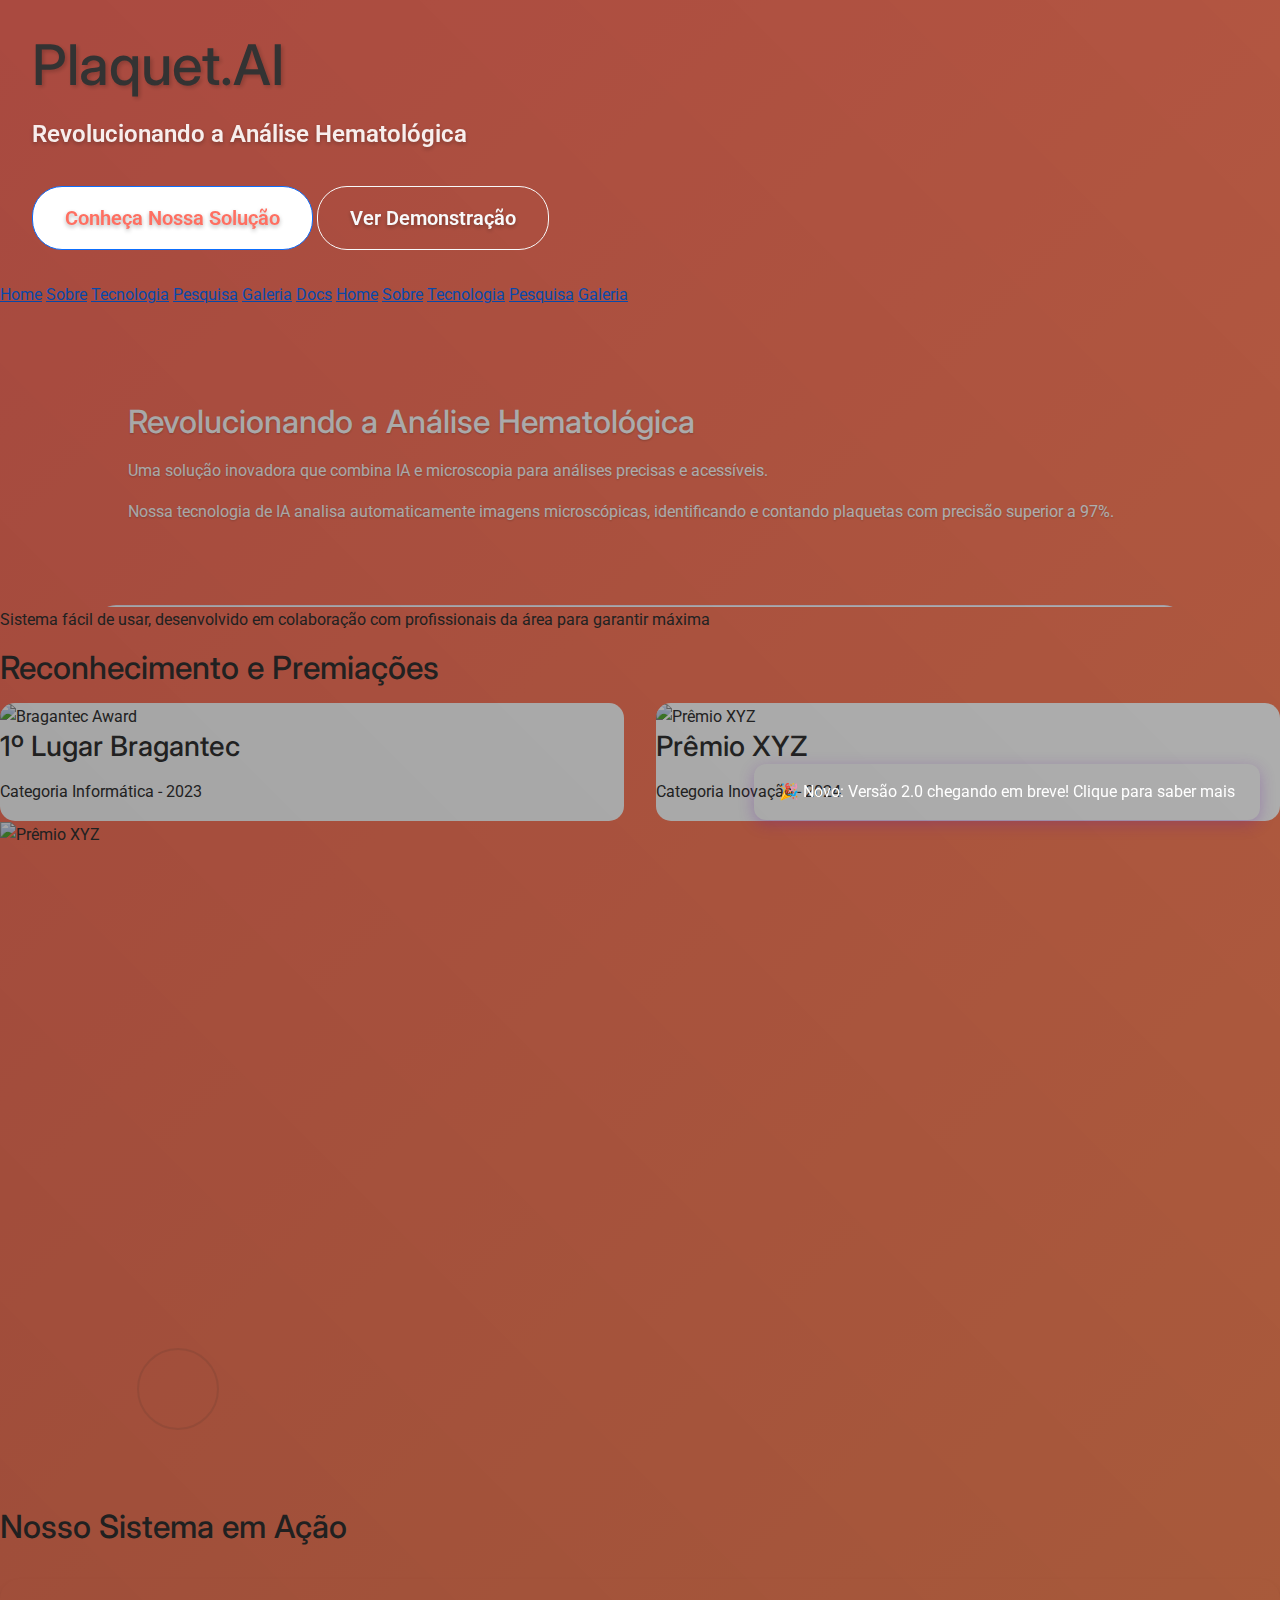
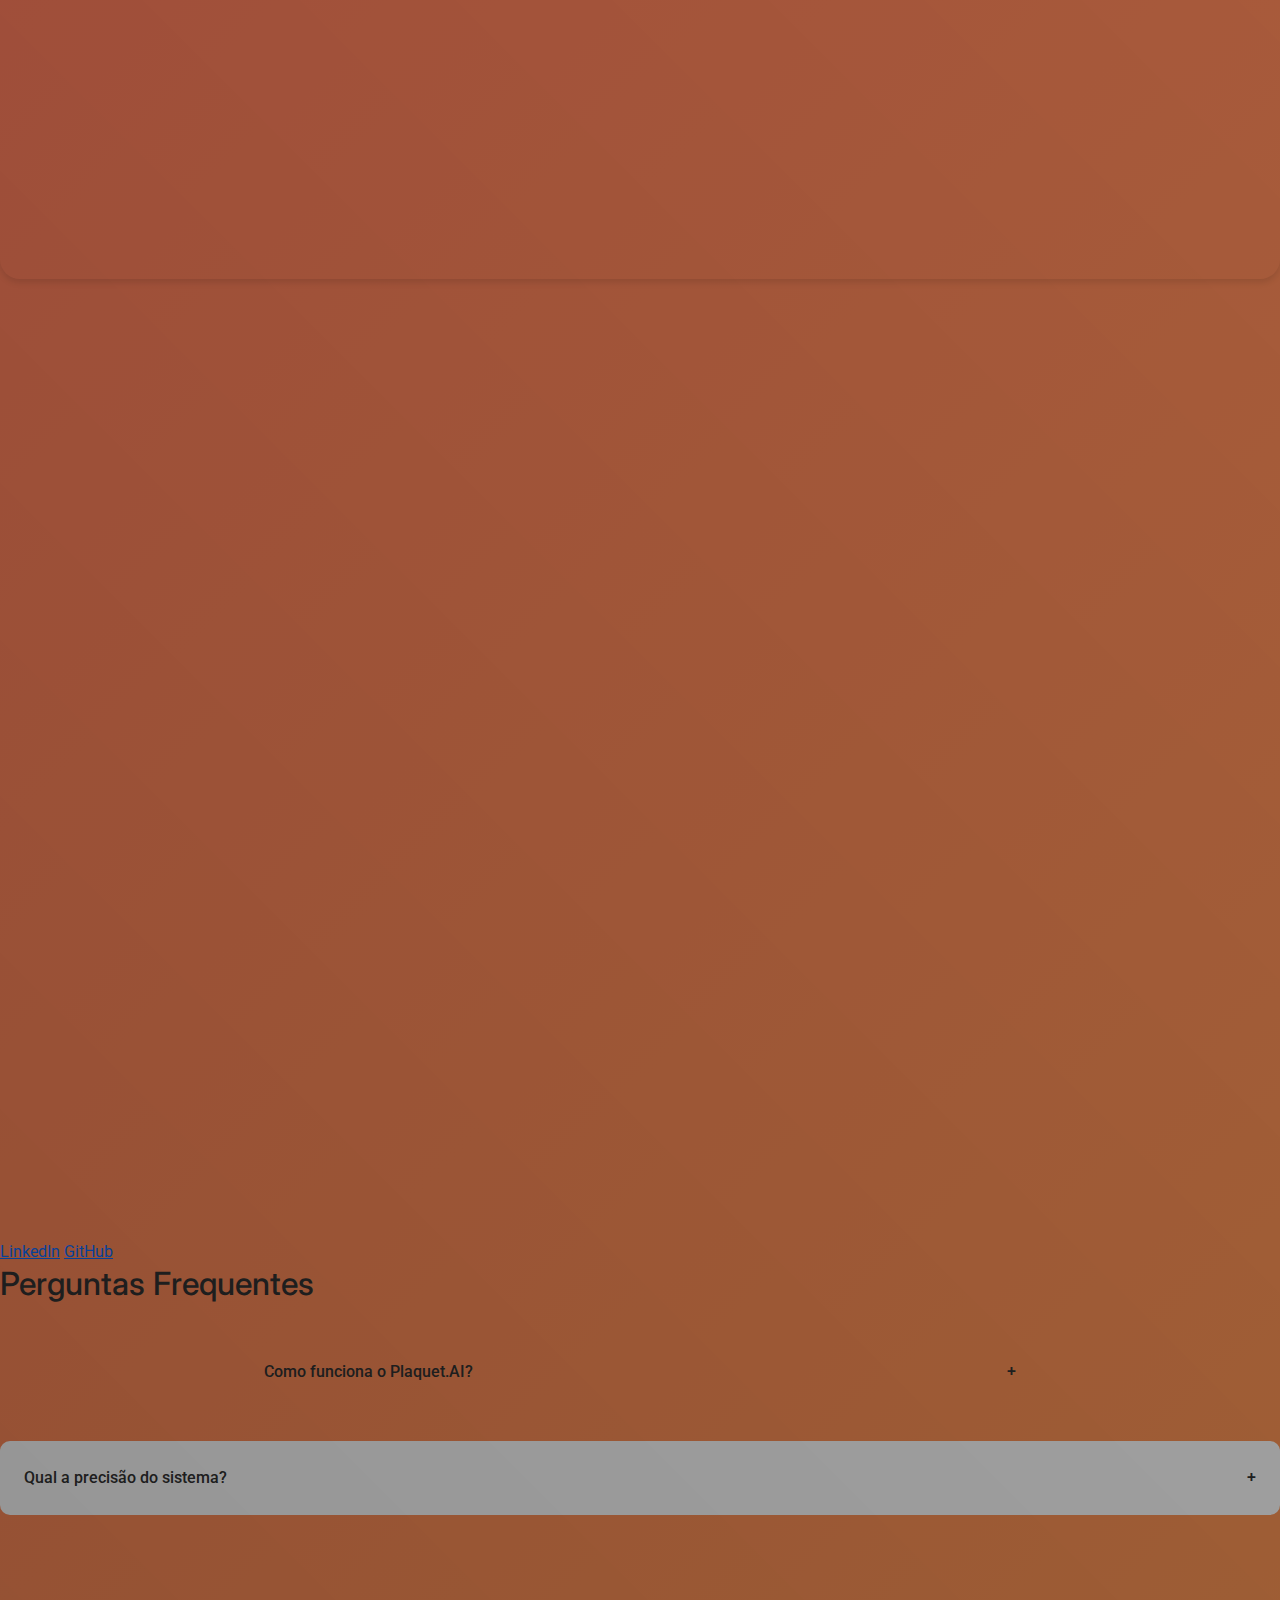
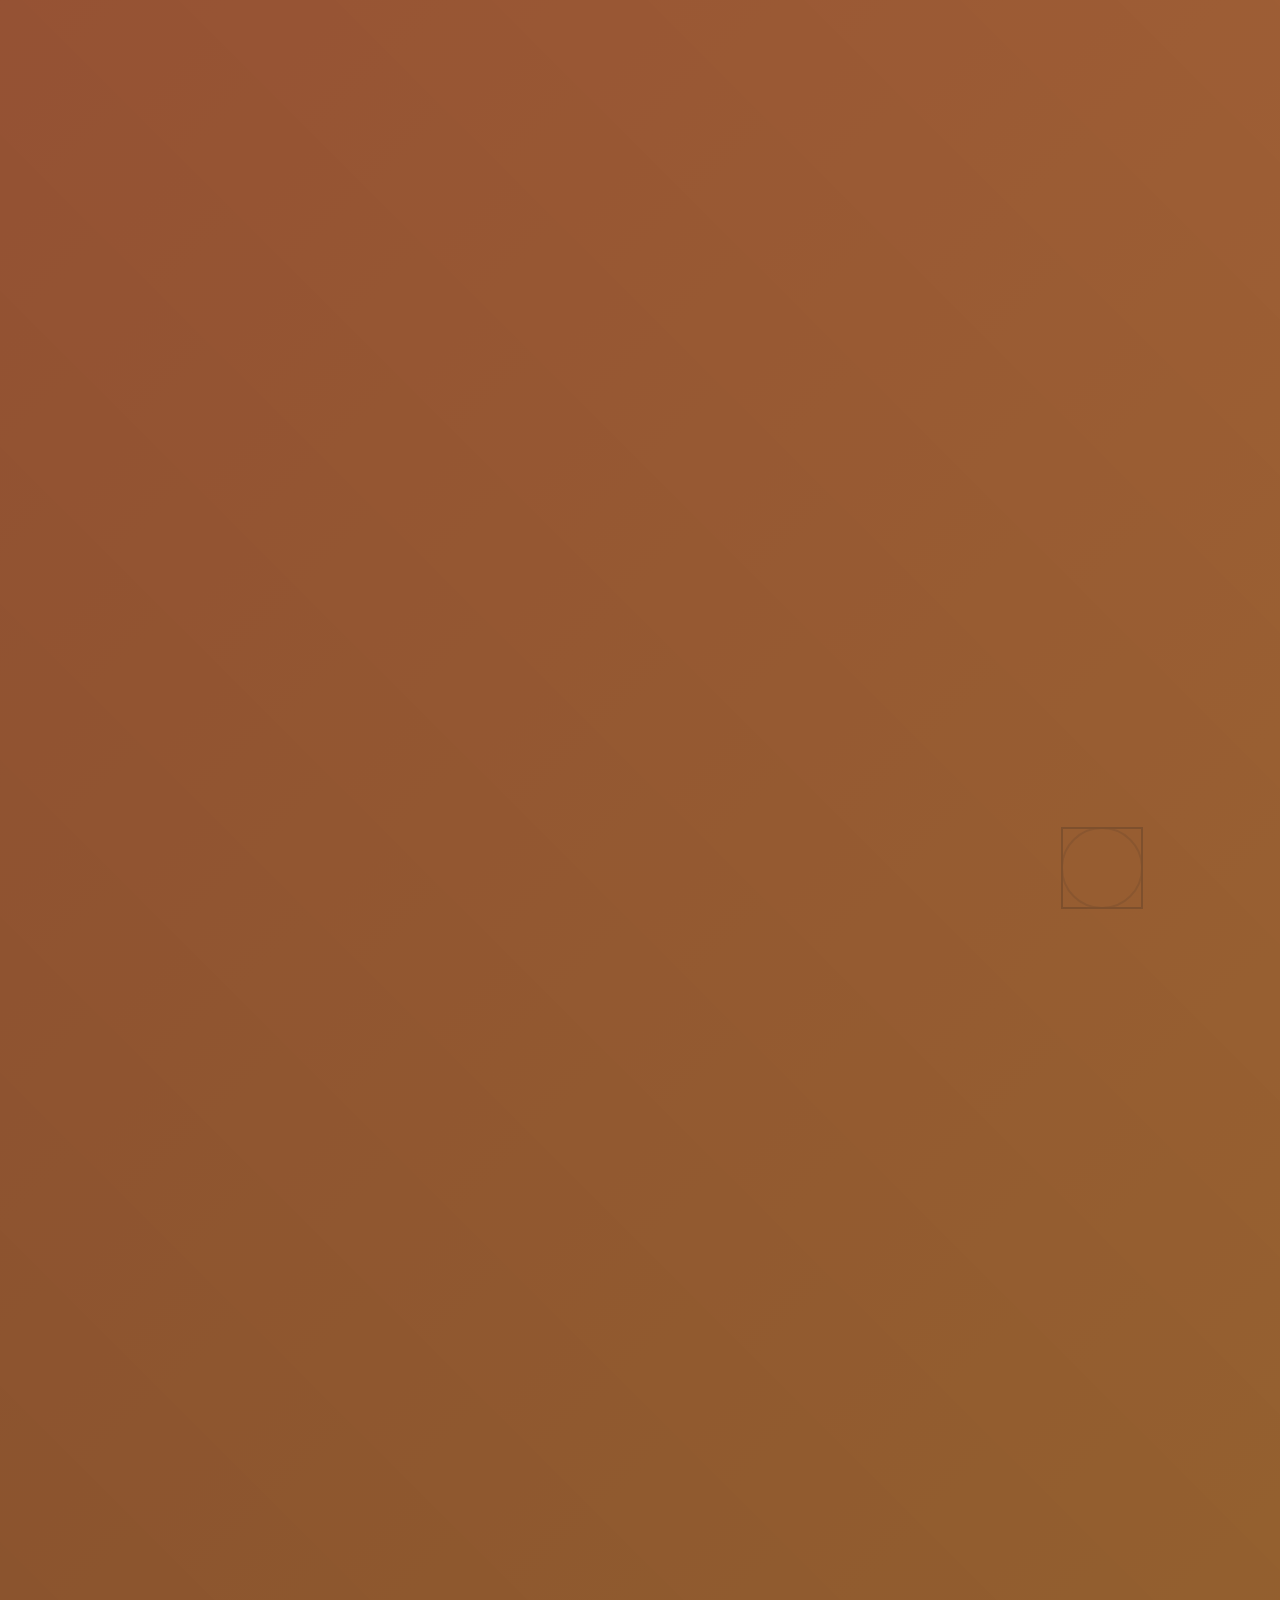
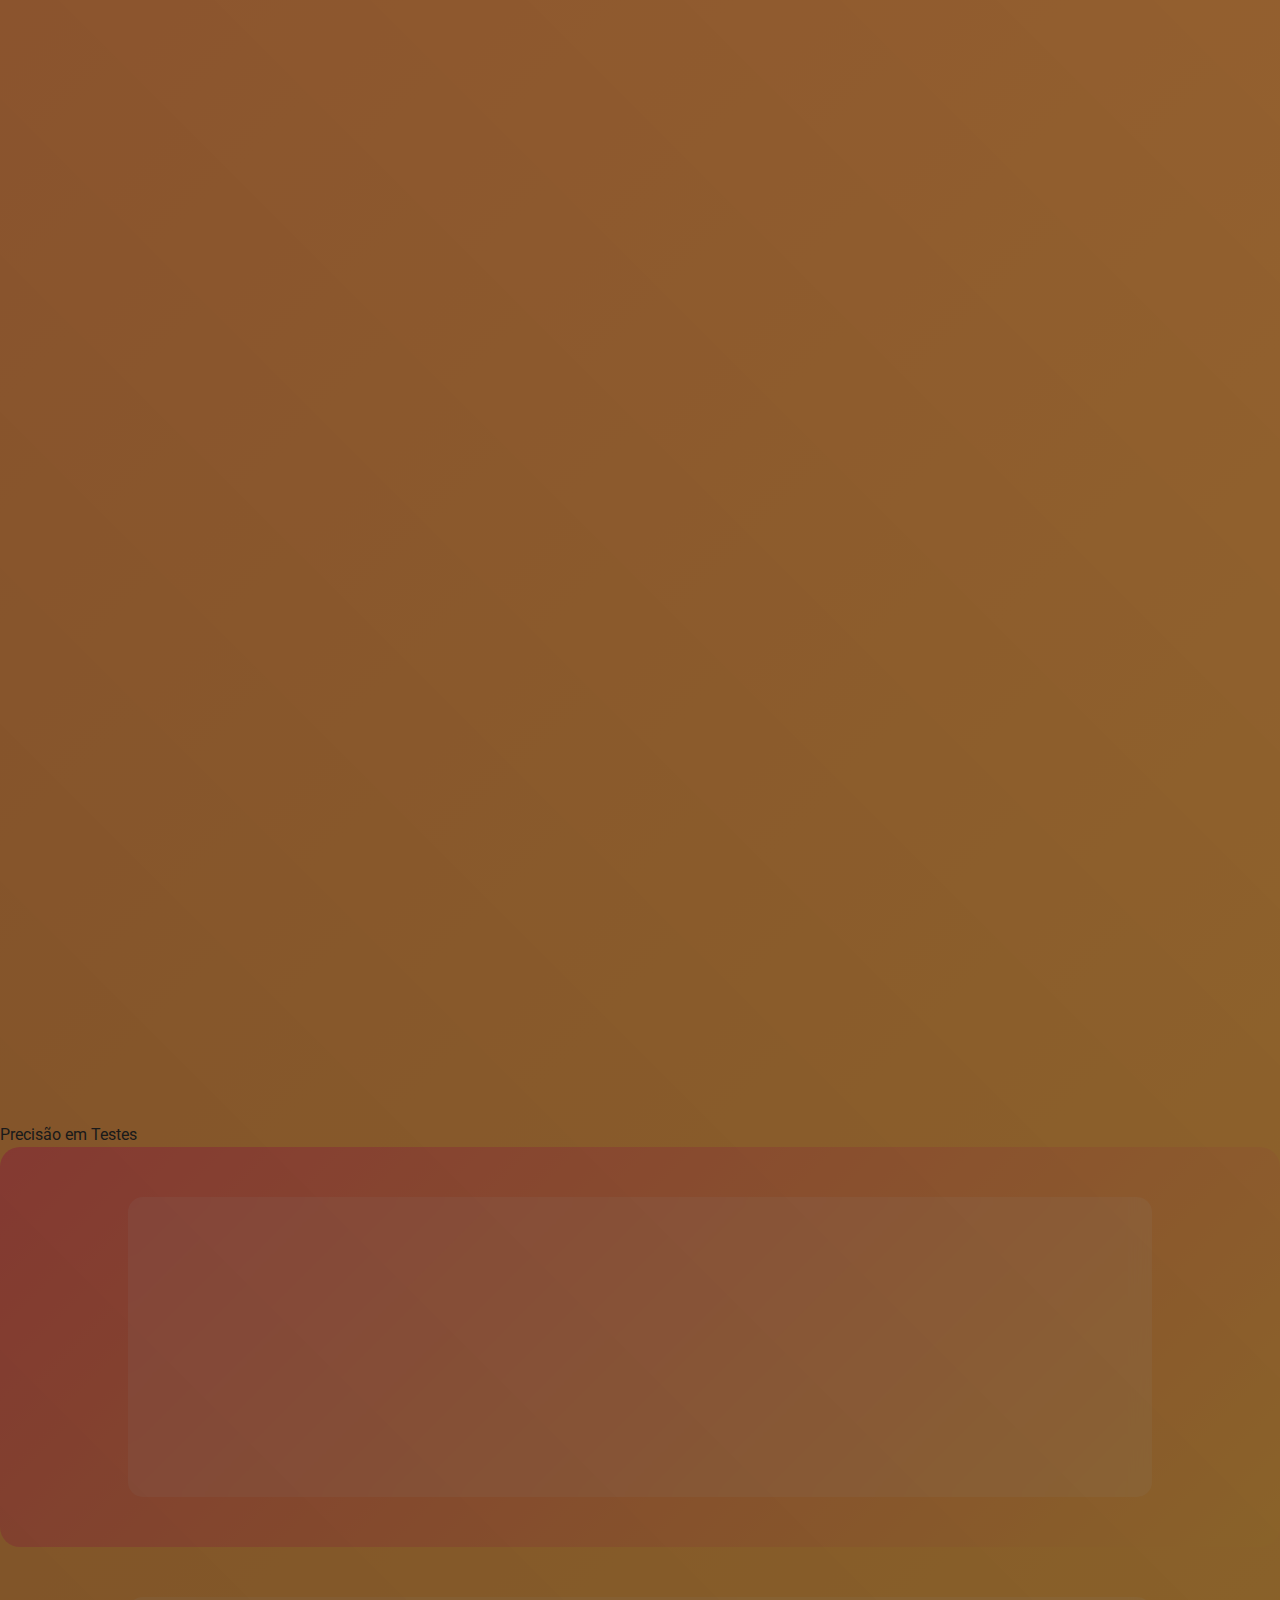
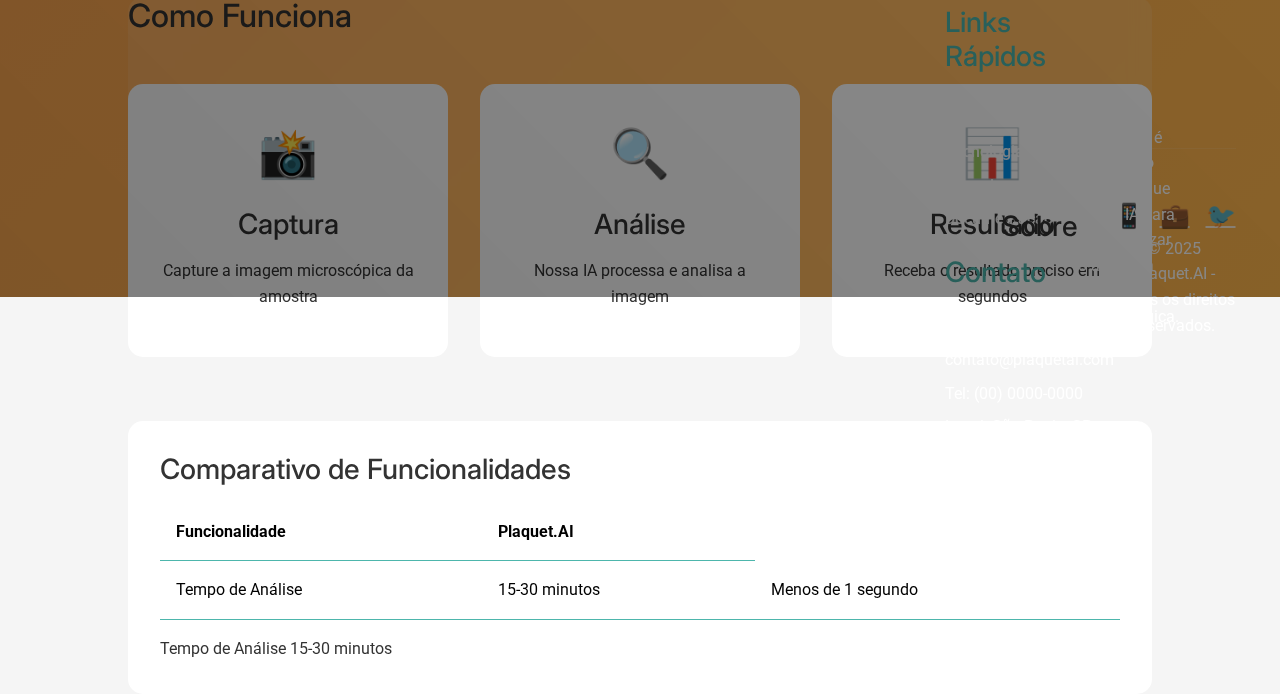
==== commit ed2c9cae: "Ultimas adicoes" ====
--- a/index.html
+++ b/index.html
@@ -54,15 +54,15 @@
         <div class="animated-shape shape-2">
             <svg width="100" height="100" viewBox="0 0 100 100">
                 <rect width="80" height="80" x="10" y="10" stroke="currentColor" fill="none" stroke-width="2" />
+            <svg width="100" height="100" viewBox="0 0 100 100">
+                <circle cx="50" cy="50" r="40" stroke="currentColor" fill="none" stroke-width="2" />
             </svg>
         </div>
-        <div class="gradient-overlay"></div>
-    </header>
-
-    <div class="nav-container">
-        <nav>
-            <button class="nav-toggle" aria-label="Toggle menu">☰</button>
-            <div class="nav-links">
+        <div class="animated-shape shape-2">
+            <svg width="100" height="100" viewBox="0 0 100 100">
+                <rect width="80" height="80" x="10" y="10" stroke="currentColor" fill="none" stroke-width="2" />
+            </svg>
+        </div>
                 <a href="index.html">Home</a>
                 <a href="index.html#about">Sobre</a>
                 <a href="index.html#features">Tecnologia</a>
@@ -70,11 +70,18 @@
                 <a href="gallery.html">Galeria</a>
                 <a href="documentation.html">Docs</a>
             </div>
-            <button id="theme-toggle" class="theme-toggle">🌞</button>
-        </nav>
-    </div>
-
-    <div id="highlights" class="section-container">
+                <a href="index.html">Home</a>
+                <a href="index.html#about">Sobre</a>
+                <a href="index.html#features">Tecnologia</a>
+                <a href="research.html">Pesquisa</a>
+                <a href="gallery.html">Galeria</a>
+        <div class="carousel">
+            <div class="carousel-inner">
+                <div class="carousel-item">
+                    <h2>Tecnologia Inovadora</h2>
+                    <p>Inteligência Artificial para análise hematológica precisa</p>
+                </div>
+                <div class="carousel-item">
         <div class="carousel">
             <div class="carousel-inner">
                 <div class="carousel-item">
@@ -102,13 +109,6 @@
         <div class="card-featured">
             <h2>Revolucionando a Análise Hematológica</h2>
             <p>Uma solução inovadora que combina IA e microscopia para análises precisas e acessíveis.</p>
-        </div>
-
-        <!-- Update Feature Grid -->
-        <div class="feature-grid">
-            <div class="feature-card">
-                <div class="feature-icon">🔬</div>
-                <h3>Análise Inteligente</h3>
                 <p>Nossa tecnologia de IA analisa automaticamente imagens microscópicas, identificando e contando
                     plaquetas com precisão superior a 97%.</p>
             </div>
@@ -128,7 +128,7 @@
     </div>
 
     <!-- Awards Gallery Section -->
-    <section id="awards-gallery" class="section-container">
+                <p>Sistema fácil de usar, desenvolvido em colaboração com profissionais da área para garantir máxima
         <h2>Reconhecimento e Premiações</h2>
         <div class="awards-grid">
             <div class="award-card">
@@ -144,7 +144,7 @@
         </div>
     </section>
 
-    <!-- Replace the about section with this modernized version -->
+                <img src="path/to/award2.jpg" alt="Prêmio XYZ">
     <section id="about" class="section-container">
         <div class="container">
             <div class="row g-4 align-items-center">
@@ -176,12 +176,12 @@
                         <!-- Add more feature cards -->
                     </div>
                 </div>
-            </div>
-        </div>
-    </section>
-
-    <!-- Add Image Carousel -->
-    <div class="image-showcase section-container">
+                                    <p class="text-muted">Resultados em menos de 1 segundo</p>
+                                </div>
+                            </div>
+
+                        <!-- Add more feature cards -->
+                    </div>
         <h2>Nosso Sistema em Ação</h2>
         <div class="showcase-carousel">
             <div class="carousel-inner">
@@ -211,12 +211,12 @@
                 <!-- ...existing controls... -->
             </div>
         </div>
-    </div>
-
-    <!-- Update stats section -->
+                    </div>
+                </div>
+            </div>
     <section id="stats" class="section-container bg-light py-5">
         <div class="container">
-            <div class="row g-4">
+            </div>
                 <div class="col-md-4">
                     <div class="card border-0 shadow-sm h-100">
                         <div class="card-body text-center">
@@ -228,11 +228,11 @@
                 <!-- Add more stat cards -->
             </div>
         </div>
-    </section>
-
-    <!-- Enhanced Team Section -->
-    <section id="team" class="section-container">
-        <h2>Nossa Equipe</h2>
+                            <p class="text-muted mb-0">Precisão em Análises</p>
+
+                    </div>
+                </div>
+                <!-- Add more stat cards -->
         <div class="team-grid">
             <div class="team-member-card">
                 <img src="path/to/member1.jpg" alt="Team Member 1">
@@ -246,7 +246,7 @@
                     </div>
                 </div>
             </div>
-            <div class="team-member-card">
+                    <p>Especialista em Inteligência Artificial e Processamento de Imagens</p>
                 <img src="path/to/member2.jpg" alt="Team Member 2">
                 <div class="member-info">
                     <h3>João Silva</h3>
@@ -258,15 +258,15 @@
                     </div>
                 </div>
             </div>
-        </div>
+                    <p>Experiência em análise de dados e bioinformática</p>
     </section>
-
-    <div id="faq" class="section-container">
-        <div class="card">
+                        <a href="#">LinkedIn</a>
+                        <a href="#">GitHub</a>
+                    </div>
             <h2>Perguntas Frequentes</h2>
         </div>
         <div class="faq-container">
-            <div class="faq-item">
+    </section>
                 <div class="faq-question">
                     Como funciona o Plaquet.AI?
                     <span class="icon">+</span>
@@ -292,7 +292,7 @@
 
     <div id="contact" class="section-container">
         <div class="card">
-            <h2>Contato</h2>
+            </div>
             <p>Email: contato@plaquetai.com</p>
             <p>Telefone: (00) 0000-0000</p>
         </div>
@@ -342,10 +342,10 @@
         </div>
     </div>
 
-    <!-- Nova seção: Parceiros -->
+            <div class="timeline-item-modern">
     <div id="partners" class="section-container">
-        <h2>Parceiros</h2>
-        <div class="partners-grid">
+                <p>Primeiro Protótipo</p>
+            </div>
             <div class="partner-logo">
                 <img src="path/to/partner1.jpg" alt="Parceiro 1">
             </div>
@@ -357,11 +357,11 @@
 
     <!-- Nova seção: Métricas de Impacto -->
     <div id="impact" class="section-container">
-        <h2>Nosso Impacto</h2>
+                <img src="path/to/partner2.jpg" alt="Parceiro 2">
         <!-- Adicione métricas de impacto -->
     </div>
 
-    <!-- Nova seção de timeline -->
+
     <div id="journey" class="section-container">
         <h2 class="fade-in">Nossa Jornada</h2>
         <div class="timeline-container">
@@ -391,7 +391,7 @@
     <!-- Add new statistics section -->
     <div id="advanced-stats" class="section-container">
         <div class="row g-4">
-            <div class="col-md-4">
+            </div>
                 <div class="stat-card-modern animate__animated animate__fadeInUp">
                     <div class="stat-icon">📊</div>
                     <div class="stat-number counter">98.7%</div>
@@ -402,17 +402,17 @@
         </div>
     </div>
 
-    <!-- Add interactive demo section -->
-    <div id="demo" class="section-container">
+                    <div class="stat-label">Precisão em Testes</div>
+                </div>
         <div class="interactive-demo">
             <div class="demo-preview floating-element">
                 <!-- Add demo content -->
             </div>
-        </div>
+
     </div>
 
     <!-- Sistema Section -->
-    <section id="system" class="section-container">
+            <div class="demo-preview floating-element">
         <h2>Como Funciona</h2>
         <div class="workflow-steps">
             <div class="step">
@@ -438,11 +438,11 @@
                 <thead>
                     <tr>
                         <th>Funcionalidade</th>
-                        <th>Método Manual</th>
+
                         <th>Plaquet.AI</th>
                     </tr>
                 </thead>
-                <tbody>
+                <thead>
                     <tr>
                         <td>Tempo de Análise</td>
                         <td>15-30 minutos</td>
@@ -451,26 +451,26 @@
                     <!-- Add more rows -->
                 </tbody>
             </table>
-        </div>
-    </section>
-
-    <!-- Results Section -->
-    <section id="results" class="section-container">
-        <h2>Resultados</h2>
+                        <td>Tempo de Análise</td>
+                        <td>15-30 minutos</td>
+
+                    </tr>
+                    <!-- Add more rows -->
+                </tbody>
         <div class="results-grid">
             <!-- Add result cards with charts -->
         </div>
-    </section>
+
 
     <!-- Botão flutuante de ação -->
     <div class="floating-action-button">
-        <span>💬</span>
-    </div>
+        <div class="results-grid">
+            <!-- Add result cards with charts -->
 
     <!-- Fix footer structure -->
-    <footer>
-        <div class="footer-content">
-            <div class="footer-section">
+
+    <!-- Botão flutuante de ação -->
+    <div class="floating-action-button">
                 <h3>Sobre</h3>
                 <p>Plaquet.AI é um projeto inovador que utiliza IA para democratizar o acesso à análise
                     hematológica.
@@ -512,4 +512,11 @@
     <script src="https://cdnjs.cloudflare.com/ajax/libs/lightbox2/2.11.3/js/lightbox.min.js"></script>
 </body>
 
+</html>
+    <script src="https://cdnjs.cloudflare.com/ajax/libs/gsap/3.12.2/gsap.min.js"></script>
+    <script src="script.js"></script>
+    <!-- Add JavaScript libraries -->
+    <script src="https://cdnjs.cloudflare.com/ajax/libs/lightbox2/2.11.3/js/lightbox.min.js"></script>
+</body>
+
 </html>--- a/styles.css
+++ b/styles.css
@@ -1,33 +1,33 @@
 :root {
-    /* Remove duplicate variables and organize them */
-    --primary-color: #6200ea;
-    --secondary-color: #7c4dff;
-    --accent-color: #b388ff;
-    --background-color: #ffffff;
-    --card-bg: #f8f9fa;
-    --text-color: #2c3e50;
+    /* Nova paleta de cores */
+    --primary-color: #ff6f61;
+    --secondary-color: #ffb74d;
+    --accent-color: #4db6ac;
+    --background-color: #f5f5f5;
+    --card-bg: #ffffff;
+    --text-color: #333333;
     --text-light: #ffffff;
     --text-dark: #212121;
-    --gradient-primary: linear-gradient(135deg, #6200ea, #7c4dff);
-    --gradient-accent: linear-gradient(135deg, #7c4dff, #b388ff);
+    --gradient-primary: linear-gradient(135deg, #ff6f61, #ffb74d);
+    --gradient-accent: linear-gradient(135deg, #4db6ac, #ffb74d);
     --shadow-soft: 0 4px 6px rgba(0, 0, 0, 0.1);
     --shadow-strong: 0 8px 16px rgba(0, 0, 0, 0.1);
-    --footer-bg: #4a148c;
+    --footer-bg: #333333;
     --transition: all 0.3s ease;
 }
 
 [data-theme="dark"] {
-    --primary-color: #b388ff;
-    --secondary-color: #7c4dff;
-    --accent-color: #6200ea;
-    --background-color: #121212;
-    --card-bg: #1e1e1e;
+    --primary-color: #ffb74d;
+    --secondary-color: #ff6f61;
+    --accent-color: #4db6ac;
+    --background-color: #212121;
+    --card-bg: #333333;
     --text-color: #e0e0e0;
-    --text-dark: #6f2626;
+    --text-dark: #ffffff;
     --text-light: #ffffff;
     --footer-bg: #000000;
-    --gradient-primary: linear-gradient(135deg, #7c4dff, #b388ff);
-    --gradient-accent: linear-gradient(135deg, #b388ff, #6200ea);
+    --gradient-primary: linear-gradient(135deg, #ffb74d, #ff6f61);
+    --gradient-accent: linear-gradient(135deg, #4db6ac, #ffb74d);
     --shadow-soft: 0 4px 6px rgba(0, 0, 0, 0.3);
     --shadow-strong: 0 8px 16px rgba(0, 0, 0, 0.3);
 }
@@ -172,12 +172,18 @@
     color: var(--text-dark);
 }
 
+/* Atualizar botão de troca de tema */
 .theme-toggle {
     background: none;
     border: none;
-    color: white;
+    color: var(--text-color);
     cursor: pointer;
     font-size: 1.5rem;
+    transition: color 0.3s ease;
+}
+
+[data-theme="dark"] .theme-toggle {
+    color: var(--text-light);
 }
 
 .section-container {
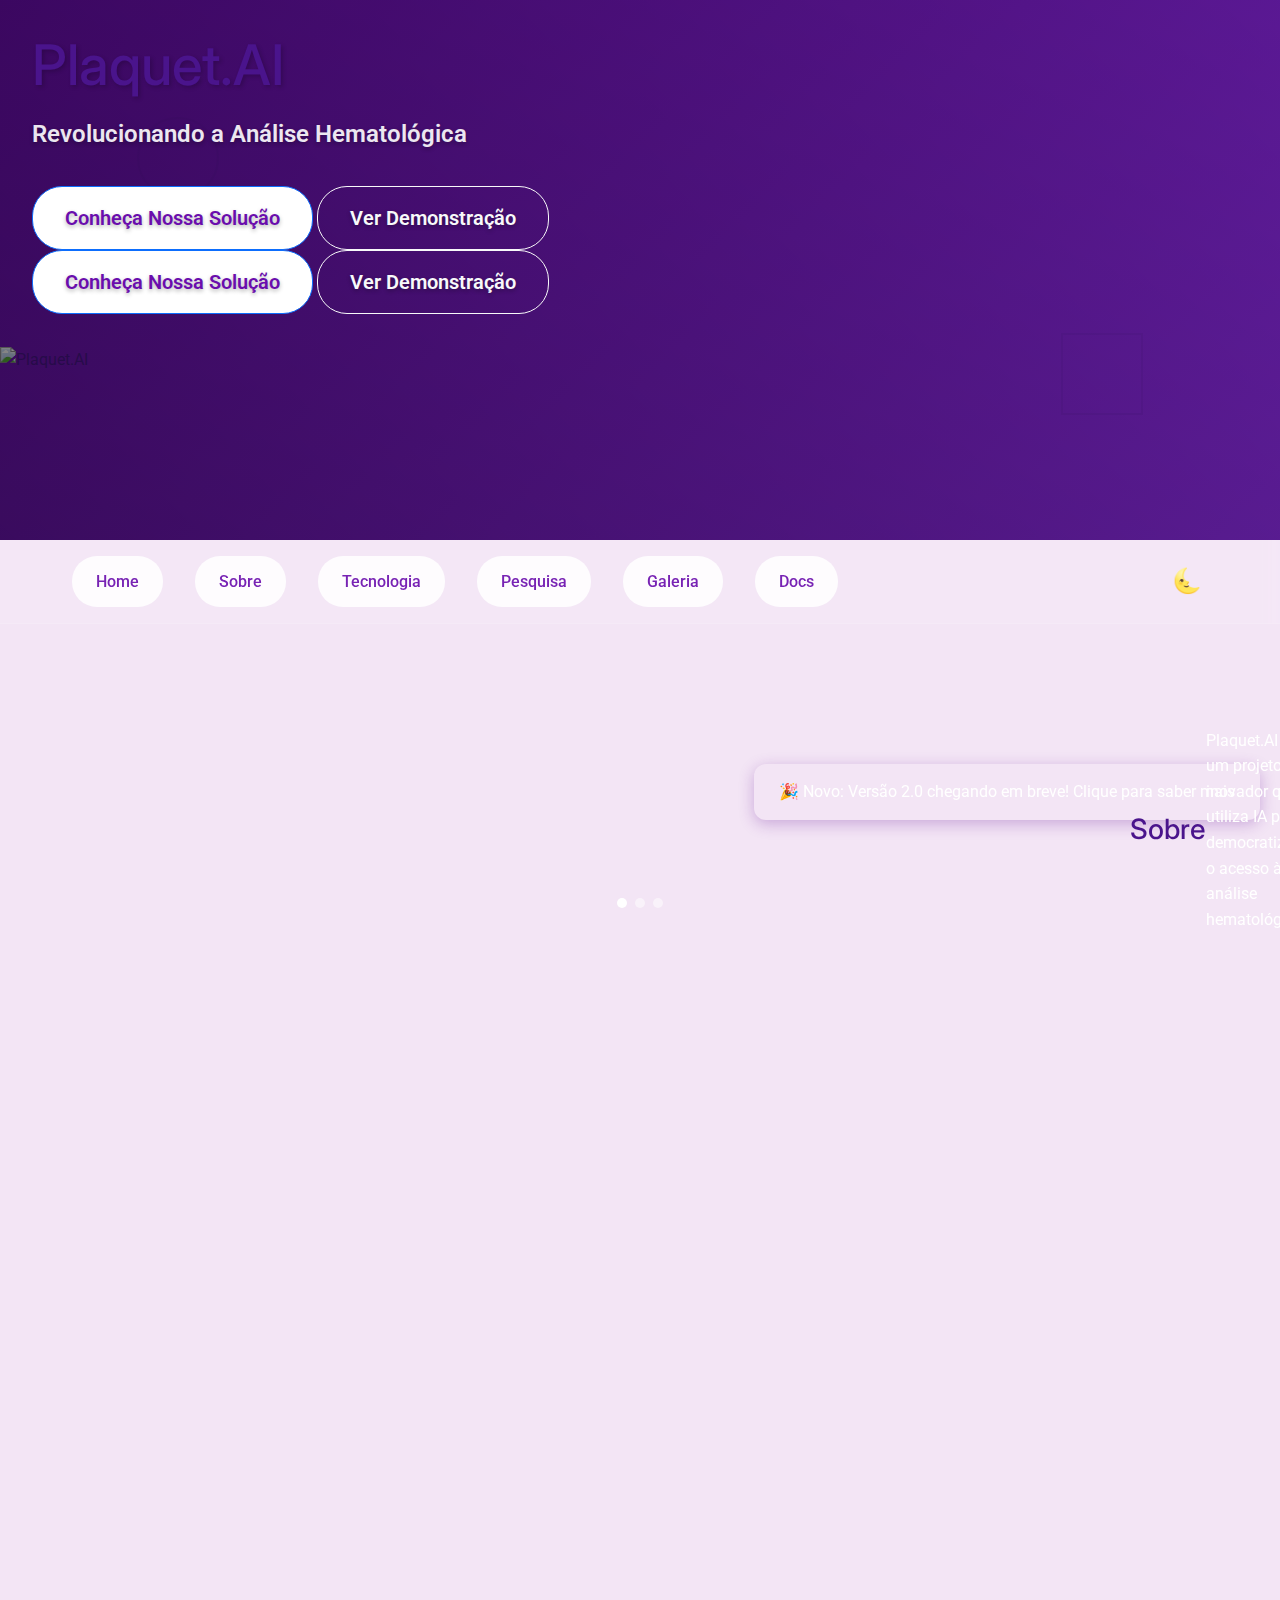
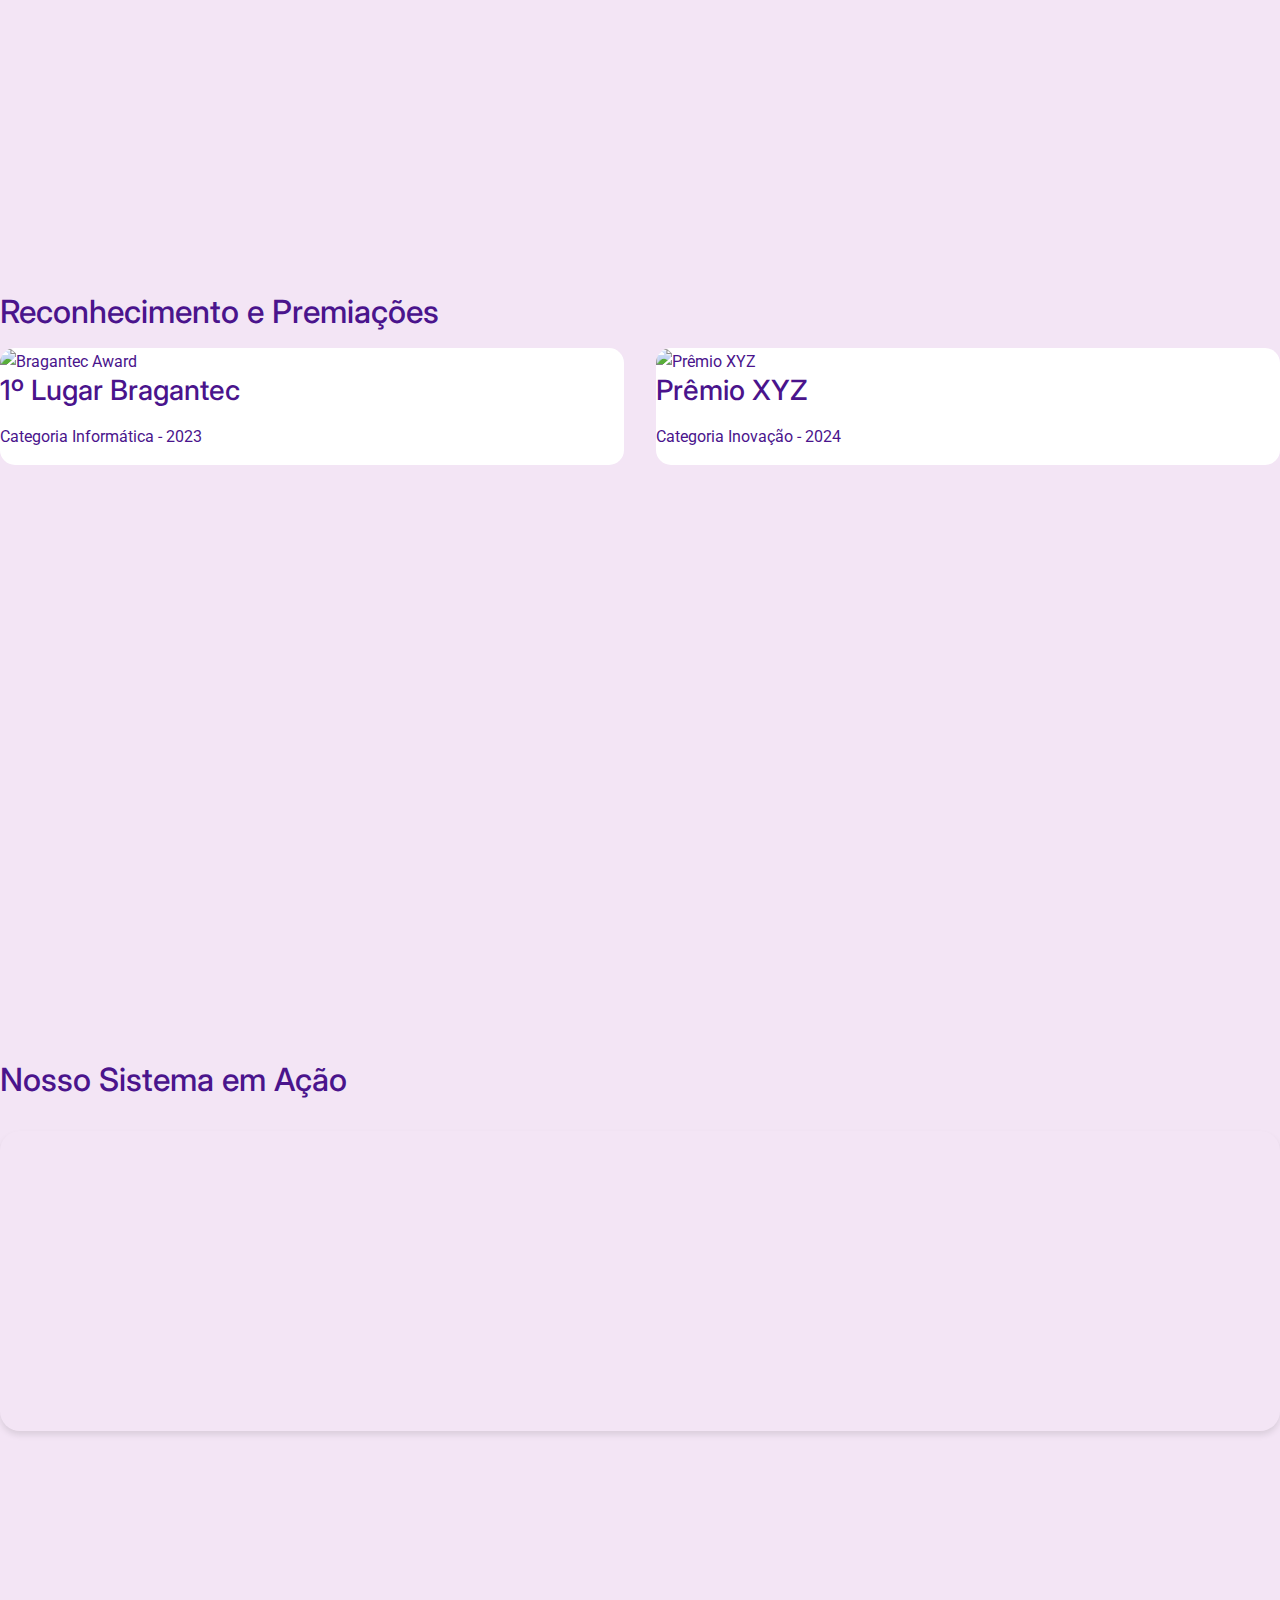
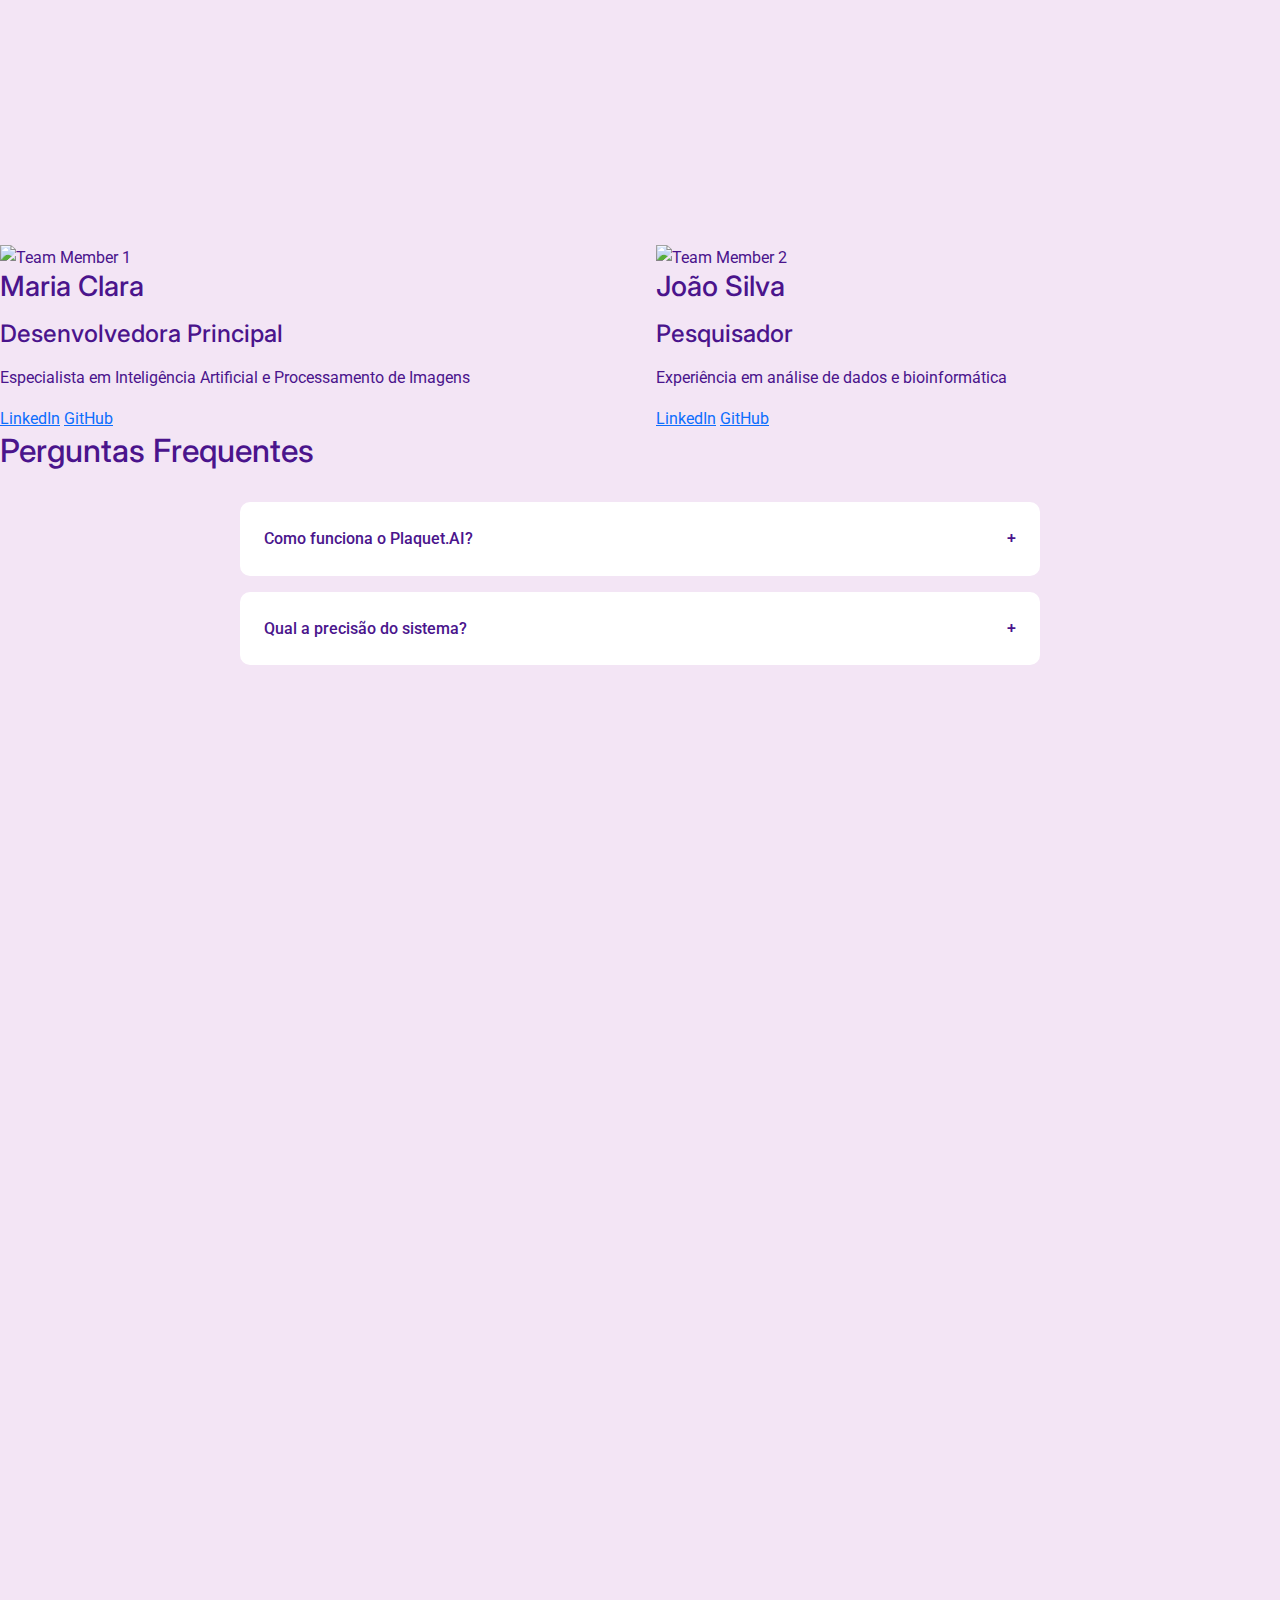
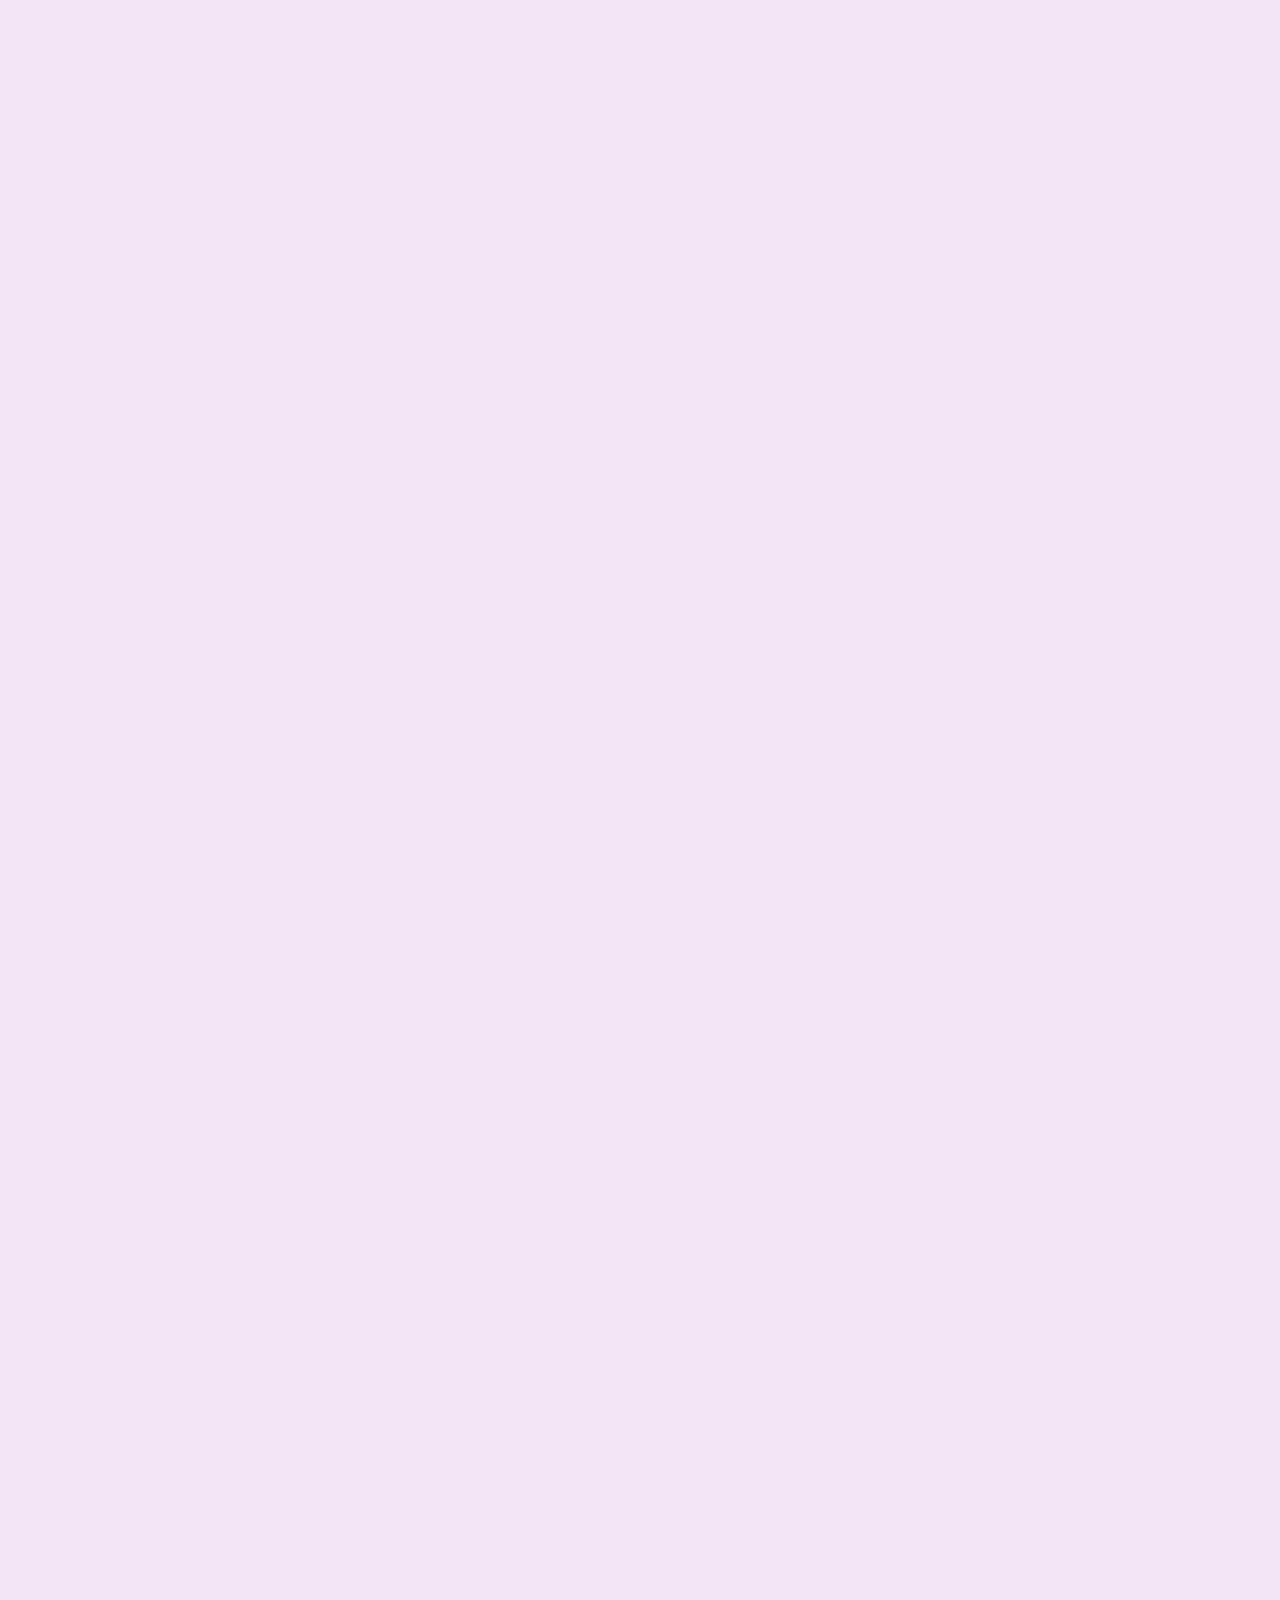
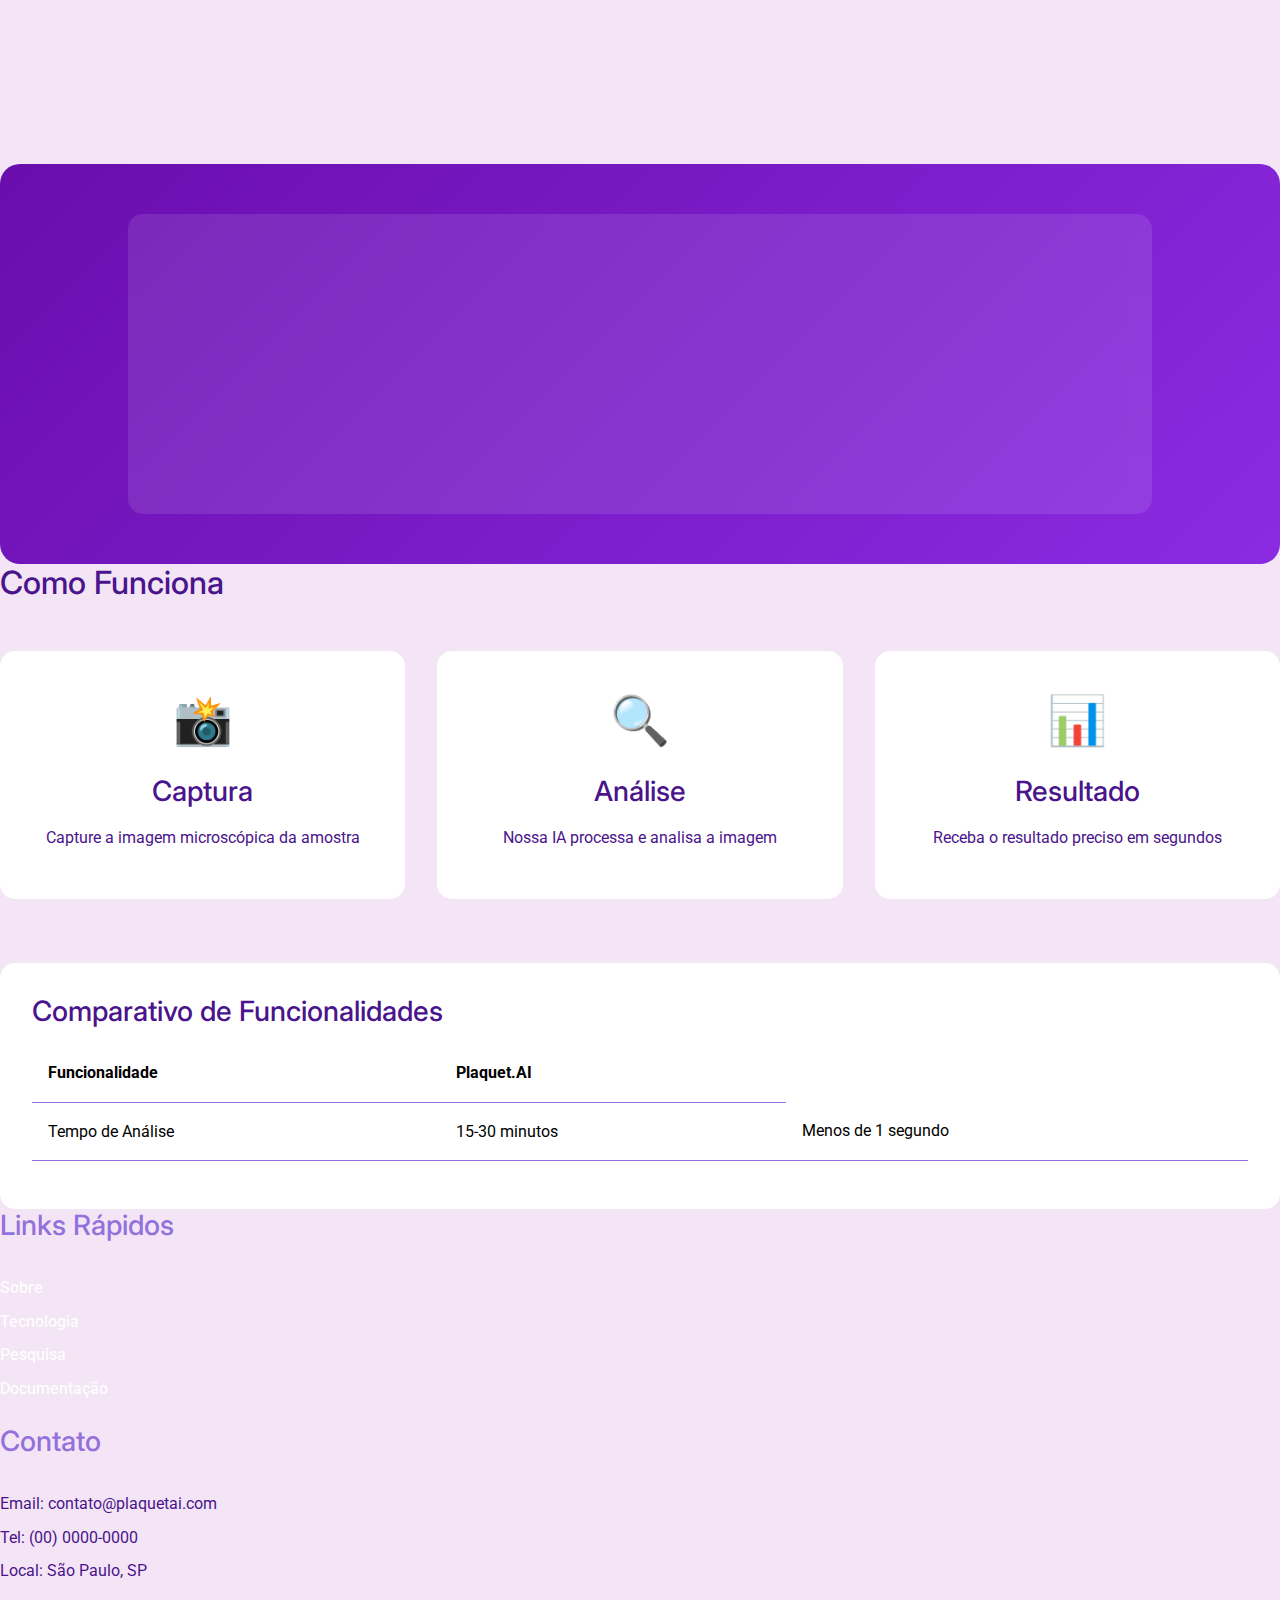
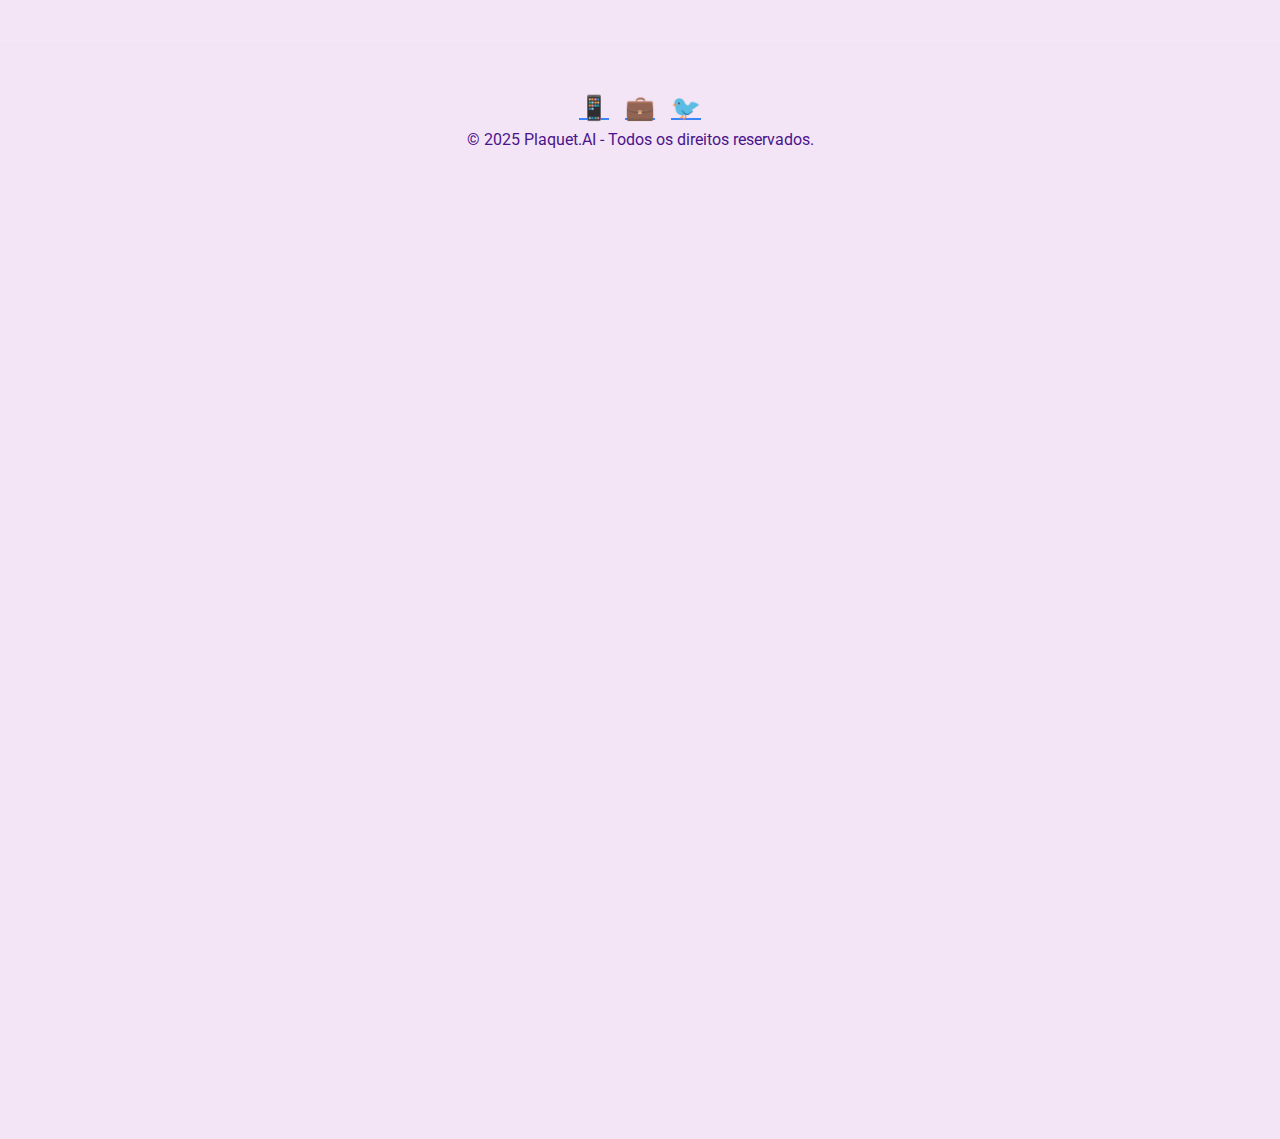
==== commit 15b63a6f: "Alterações de cores" ====
--- a/index.html
+++ b/index.html
@@ -43,6 +43,13 @@
             <div class="header-buttons">
                 <a href="#about" class="btn btn-primary btn-lg">Conheça Nossa Solução</a>
                 <a href="#demo" class="btn btn-outline-light btn-lg">Ver Demonstração</a>
+                        <a href="#about" class="btn btn-primary btn-lg">Conheça Nossa Solução</a>
+                        <a href="#demo" class="btn btn-outline-light btn-lg">Ver Demonstração</a>
+                    </div>
+                </div>
+                <div class="col-lg-6">
+                    <img src="path/to/hero-image.png" alt="Plaquet.AI" class="img-fluid">
+                </div>
             </div>
         </div>
         <!-- Adicionar formas animadas ao header -->
@@ -54,15 +61,15 @@
         <div class="animated-shape shape-2">
             <svg width="100" height="100" viewBox="0 0 100 100">
                 <rect width="80" height="80" x="10" y="10" stroke="currentColor" fill="none" stroke-width="2" />
-            <svg width="100" height="100" viewBox="0 0 100 100">
-                <circle cx="50" cy="50" r="40" stroke="currentColor" fill="none" stroke-width="2" />
             </svg>
         </div>
-        <div class="animated-shape shape-2">
-            <svg width="100" height="100" viewBox="0 0 100 100">
-                <rect width="80" height="80" x="10" y="10" stroke="currentColor" fill="none" stroke-width="2" />
-            </svg>
-        </div>
+        <div class="gradient-overlay"></div>
+    </header>
+
+    <div class="nav-container">
+        <nav>
+            <button class="nav-toggle" aria-label="Toggle menu">☰</button>
+            <div class="nav-links">
                 <a href="index.html">Home</a>
                 <a href="index.html#about">Sobre</a>
                 <a href="index.html#features">Tecnologia</a>
@@ -70,38 +77,29 @@
                 <a href="gallery.html">Galeria</a>
                 <a href="documentation.html">Docs</a>
             </div>
-                <a href="index.html">Home</a>
-                <a href="index.html#about">Sobre</a>
-                <a href="index.html#features">Tecnologia</a>
-                <a href="research.html">Pesquisa</a>
-                <a href="gallery.html">Galeria</a>
-        <div class="carousel">
-            <div class="carousel-inner">
-                <div class="carousel-item">
-                    <h2>Tecnologia Inovadora</h2>
-                    <p>Inteligência Artificial para análise hematológica precisa</p>
-                </div>
-                <div class="carousel-item">
-        <div class="carousel">
-            <div class="carousel-inner">
-                <div class="carousel-item">
-                    <h2>Tecnologia Inovadora</h2>
-                    <p>Inteligência Artificial para análise hematológica precisa</p>
-                </div>
-                <div class="carousel-item">
-                    <h2>Reconhecimento Internacional</h2>
-                    <p>5+ prêmios em competições científicas</p>
-                </div>
-                <div class="carousel-item">
-                    <h2>Impacto Social</h2>
-                    <p>Democratizando o acesso à análise hematológica</p>
-                </div>
-            </div>
-            <div class="carousel-controls">
-                <span class="carousel-dot active"></span>
-                <span class="carousel-dot"></span>
-                <span class="carousel-dot"></span>
-            </div>
+            <button id="theme-toggle" class="theme-toggle">🌜</button>
+        </nav>
+    </div>
+
+    <div class="carousel">
+        <div class="carousel-inner">
+            <div class="carousel-item">
+                <h2>Tecnologia Inovadora</h2>
+                <p>Inteligência Artificial para análise hematológica precisa</p>
+            </div>
+            <div class="carousel-item">
+                <h2>Reconhecimento Internacional</h2>
+                <p>5+ prêmios em competições científicas</p>
+            </div>
+            <div class="carousel-item">
+                <h2>Impacto Social</h2>
+                <p>Democratizando o acesso à análise hematológica</p>
+            </div>
+        </div>
+        <div class="carousel-controls">
+            <span class="carousel-dot active"></span>
+            <span class="carousel-dot"></span>
+            <span class="carousel-dot"></span>
         </div>
     </div>
 
@@ -109,42 +107,38 @@
         <div class="card-featured">
             <h2>Revolucionando a Análise Hematológica</h2>
             <p>Uma solução inovadora que combina IA e microscopia para análises precisas e acessíveis.</p>
-                <p>Nossa tecnologia de IA analisa automaticamente imagens microscópicas, identificando e contando
-                    plaquetas com precisão superior a 97%.</p>
-            </div>
-            <div class="feature-card">
-                <div class="feature-icon">⚡</div>
-                <h3>Processamento Rápido</h3>
-                <p>Resultados em menos de 1 segundo, otimizando o fluxo de trabalho laboratorial e agilizando
-                    diagnósticos.</p>
-            </div>
-            <div class="feature-card">
-                <div class="feature-icon">📱</div>
-                <h3>Interface Intuitiva</h3>
-                <p>Sistema fácil de usar, desenvolvido em colaboração com profissionais da área para garantir máxima
-                    usabilidade.</p>
-            </div>
+            <p>Nossa tecnologia de IA analisa automaticamente imagens microscópicas, identificando e contando
+                plaquetas com precisão superior a 97%.</p>
+        </div>
+        <div class="feature-card">
+            <div class="feature-icon">⚡</div>
+            <h3>Processamento Rápido</h3>
+            <p>Resultados em menos de 1 segundo, otimizando o fluxo de trabalho laboratorial e agilizando
+                diagnósticos.</p>
+        </div>
+        <div class="feature-card">
+            <div class="feature-icon">📱</div>
+            <h3>Interface Intuitiva</h3>
+            <p>Sistema fácil de usar, desenvolvido em colaboração com profissionais da área para garantir máxima
+                usabilidade.</p>
         </div>
     </div>
 
     <!-- Awards Gallery Section -->
-                <p>Sistema fácil de usar, desenvolvido em colaboração com profissionais da área para garantir máxima
-        <h2>Reconhecimento e Premiações</h2>
-        <div class="awards-grid">
-            <div class="award-card">
-                <img src="path/to/award1.jpg" alt="Bragantec Award">
-                <h3>1º Lugar Bragantec</h3>
-                <p>Categoria Informática - 2023</p>
-            </div>
-            <div class="award-card">
-                <img src="path/to/award2.jpg" alt="Prêmio XYZ">
-                <h3>Prêmio XYZ</h3>
-                <p>Categoria Inovação - 2024</p>
-            </div>
-        </div>
-    </section>
-
-                <img src="path/to/award2.jpg" alt="Prêmio XYZ">
+    <h2>Reconhecimento e Premiações</h2>
+    <div class="awards-grid">
+        <div class="award-card">
+            <img src="path/to/award1.jpg" alt="Bragantec Award">
+            <h3>1º Lugar Bragantec</h3>
+            <p>Categoria Informática - 2023</p>
+        </div>
+        <div class="award-card">
+            <img src="path/to/award2.jpg" alt="Prêmio XYZ">
+            <h3>Prêmio XYZ</h3>
+            <p>Categoria Inovação - 2024</p>
+        </div>
+    </div>
+
     <section id="about" class="section-container">
         <div class="container">
             <div class="row g-4 align-items-center">
@@ -176,47 +170,43 @@
                         <!-- Add more feature cards -->
                     </div>
                 </div>
-                                    <p class="text-muted">Resultados em menos de 1 segundo</p>
-                                </div>
-                            </div>
-
-                        <!-- Add more feature cards -->
-                    </div>
-        <h2>Nosso Sistema em Ação</h2>
-        <div class="showcase-carousel">
-            <div class="carousel-inner">
-                <div class="carousel-item">
-                    <img src="path/to/interface1.jpg" alt="Interface do Sistema">
-                    <div class="carousel-caption">
-                        <h3>Interface Principal</h3>
-                        <p>Dashboard intuitivo para análise rápida</p>
-                    </div>
-                </div>
-                <div class="carousel-item">
-                    <img src="path/to/analysis.jpg" alt="Análise em Tempo Real">
-                    <div class="carousel-caption">
-                        <h3>Análise em Tempo Real</h3>
-                        <p>Processamento instantâneo de imagens</p>
-                    </div>
-                </div>
-                <div class="carousel-item">
-                    <img src="path/to/results.jpg" alt="Resultados Detalhados">
-                    <div class="carousel-caption">
-                        <h3>Relatórios Detalhados</h3>
-                        <p>Visualização clara dos resultados</p>
-                    </div>
-                </div>
-            </div>
-            <div class="carousel-controls">
-                <!-- ...existing controls... -->
-            </div>
-        </div>
-                    </div>
-                </div>
-            </div>
+            </div>
+        </div>
+    </section>
+
+    <h2>Nosso Sistema em Ação</h2>
+    <div class="showcase-carousel">
+        <div class="carousel-inner">
+            <div class="carousel-item">
+                <img src="path/to/interface1.jpg" alt="Interface do Sistema">
+                <div class="carousel-caption">
+                    <h3>Interface Principal</h3>
+                    <p>Dashboard intuitivo para análise rápida</p>
+                </div>
+            </div>
+            <div class="carousel-item">
+                <img src="path/to/analysis.jpg" alt="Análise em Tempo Real">
+                <div class="carousel-caption">
+                    <h3>Análise em Tempo Real</h3>
+                    <p>Processamento instantâneo de imagens</p>
+                </div>
+            </div>
+            <div class="carousel-item">
+                <img src="path/to/results.jpg" alt="Resultados Detalhados">
+                <div class="carousel-caption">
+                    <h3>Relatórios Detalhados</h3>
+                    <p>Visualização clara dos resultados</p>
+                </div>
+            </div>
+        </div>
+        <div class="carousel-controls">
+            <!-- ...existing controls... -->
+        </div>
+    </div>
+
     <section id="stats" class="section-container bg-light py-5">
         <div class="container">
-            </div>
+            <div class="row g-4">
                 <div class="col-md-4">
                     <div class="card border-0 shadow-sm h-100">
                         <div class="card-body text-center">
@@ -228,71 +218,62 @@
                 <!-- Add more stat cards -->
             </div>
         </div>
-                            <p class="text-muted mb-0">Precisão em Análises</p>
-
-                    </div>
-                </div>
-                <!-- Add more stat cards -->
-        <div class="team-grid">
-            <div class="team-member-card">
-                <img src="path/to/member1.jpg" alt="Team Member 1">
-                <div class="member-info">
-                    <h3>Maria Clara</h3>
-                    <h4>Desenvolvedora Principal</h4>
-                    <p>Especialista em Inteligência Artificial e Processamento de Imagens</p>
-                    <div class="member-social">
-                        <a href="#">LinkedIn</a>
-                        <a href="#">GitHub</a>
-                    </div>
-                </div>
-            </div>
-                    <p>Especialista em Inteligência Artificial e Processamento de Imagens</p>
-                <img src="path/to/member2.jpg" alt="Team Member 2">
-                <div class="member-info">
-                    <h3>João Silva</h3>
-                    <h4>Pesquisador</h4>
-                    <p>Experiência em análise de dados e bioinformática</p>
-                    <div class="member-social">
-                        <a href="#">LinkedIn</a>
-                        <a href="#">GitHub</a>
-                    </div>
-                </div>
-            </div>
-                    <p>Experiência em análise de dados e bioinformática</p>
     </section>
-                        <a href="#">LinkedIn</a>
-                        <a href="#">GitHub</a>
-                    </div>
-            <h2>Perguntas Frequentes</h2>
-        </div>
-        <div class="faq-container">
-    </section>
-                <div class="faq-question">
-                    Como funciona o Plaquet.AI?
-                    <span class="icon">+</span>
-                </div>
-                <div class="faq-answer">
-                    O Plaquet.AI utiliza algoritmos de IA para analisar imagens microscópicas e realizar a contagem
-                    precisa de plaquetas.
-                </div>
-            </div>
-            <div class="faq-item">
-                <div class="faq-question">
-                    Qual a precisão do sistema?
-                    <span class="icon">+</span>
-                </div>
-                <div class="faq-answer">
-                    Nossa tecnologia alcança 97.8% de precisão nas análises, comparável a contagens manuais
-                    realizadas por especialistas.
-                </div>
-            </div>
-            <!-- Add more FAQ items as needed -->
-        </div>
+
+    <div class="team-grid">
+        <div class="team-member-card">
+            <img src="path/to/member1.jpg" alt="Team Member 1">
+            <div class="member-info">
+                <h3>Maria Clara</h3>
+                <h4>Desenvolvedora Principal</h4>
+                <p>Especialista em Inteligência Artificial e Processamento de Imagens</p>
+                <div class="member-social">
+                    <a href="#">LinkedIn</a>
+                    <a href="#">GitHub</a>
+                </div>
+            </div>
+        </div>
+        <div class="team-member-card">
+            <img src="path/to/member2.jpg" alt="Team Member 2">
+            <div class="member-info">
+                <h3>João Silva</h3>
+                <h4>Pesquisador</h4>
+                <p>Experiência em análise de dados e bioinformática</p>
+                <div class="member-social">
+                    <a href="#">LinkedIn</a>
+                    <a href="#">GitHub</a>
+                </div>
+            </div>
+        </div>
+    </div>
+
+    <h2>Perguntas Frequentes</h2>
+    <div class="faq-container">
+        <div class="faq-item">
+            <div class="faq-question">
+                Como funciona o Plaquet.AI?
+                <span class="icon">+</span>
+            </div>
+            <div class="faq-answer">
+                O Plaquet.AI utiliza algoritmos de IA para analisar imagens microscópicas e realizar a contagem
+                precisa de plaquetas.
+            </div>
+        </div>
+        <div class="faq-item">
+            <div class="faq-question">
+                Qual a precisão do sistema?
+                <span class="icon">+</span>
+            </div>
+            <div class="faq-answer">
+                Nossa tecnologia alcança 97.8% de precisão nas análises, comparável a contagens manuais
+                realizadas por especialistas.
+            </div>
+        </div>
+        <!-- Add more FAQ items as needed -->
     </div>
 
     <div id="contact" class="section-container">
         <div class="card">
-            </div>
             <p>Email: contato@plaquetai.com</p>
             <p>Telefone: (00) 0000-0000</p>
         </div>
@@ -342,25 +323,19 @@
         </div>
     </div>
 
-            <div class="timeline-item-modern">
     <div id="partners" class="section-container">
-                <p>Primeiro Protótipo</p>
-            </div>
-            <div class="partner-logo">
-                <img src="path/to/partner1.jpg" alt="Parceiro 1">
-            </div>
-            <div class="partner-logo">
-                <img src="path/to/partner2.jpg" alt="Parceiro 2">
-            </div>
+        <div class="partner-logo">
+            <img src="path/to/partner1.jpg" alt="Parceiro 1">
+        </div>
+        <div class="partner-logo">
+            <img src="path/to/partner2.jpg" alt="Parceiro 2">
         </div>
     </div>
 
     <!-- Nova seção: Métricas de Impacto -->
     <div id="impact" class="section-container">
-                <img src="path/to/partner2.jpg" alt="Parceiro 2">
         <!-- Adicione métricas de impacto -->
     </div>
-
 
     <div id="journey" class="section-container">
         <h2 class="fade-in">Nossa Jornada</h2>
@@ -391,7 +366,7 @@
     <!-- Add new statistics section -->
     <div id="advanced-stats" class="section-container">
         <div class="row g-4">
-            </div>
+            <div class="col-md-4">
                 <div class="stat-card-modern animate__animated animate__fadeInUp">
                     <div class="stat-icon">📊</div>
                     <div class="stat-number counter">98.7%</div>
@@ -402,107 +377,88 @@
         </div>
     </div>
 
-                    <div class="stat-label">Precisão em Testes</div>
-                </div>
-        <div class="interactive-demo">
-            <div class="demo-preview floating-element">
-                <!-- Add demo content -->
-            </div>
-
+    <div class="interactive-demo">
+        <div class="demo-preview floating-element">
+            <!-- Add demo content -->
+        </div>
     </div>
 
     <!-- Sistema Section -->
-            <div class="demo-preview floating-element">
-        <h2>Como Funciona</h2>
-        <div class="workflow-steps">
-            <div class="step">
-                <div class="step-icon">📸</div>
-                <h3>Captura</h3>
-                <p>Capture a imagem microscópica da amostra</p>
-            </div>
-            <div class="step">
-                <div class="step-icon">🔍</div>
-                <h3>Análise</h3>
-                <p>Nossa IA processa e analisa a imagem</p>
-            </div>
-            <div class="step">
-                <div class="step-icon">📊</div>
-                <h3>Resultado</h3>
-                <p>Receba o resultado preciso em segundos</p>
-            </div>
-        </div>
-
-        <div class="features-comparison">
-            <h3>Comparativo de Funcionalidades</h3>
-            <table class="table">
-                <thead>
-                    <tr>
-                        <th>Funcionalidade</th>
-
-                        <th>Plaquet.AI</th>
-                    </tr>
-                </thead>
-                <thead>
-                    <tr>
-                        <td>Tempo de Análise</td>
-                        <td>15-30 minutos</td>
-                        <td>Menos de 1 segundo</td>
-                    </tr>
-                    <!-- Add more rows -->
-                </tbody>
-            </table>
-                        <td>Tempo de Análise</td>
-                        <td>15-30 minutos</td>
-
-                    </tr>
-                    <!-- Add more rows -->
-                </tbody>
-        <div class="results-grid">
-            <!-- Add result cards with charts -->
-        </div>
-
+    <h2>Como Funciona</h2>
+    <div class="workflow-steps">
+        <div class="step">
+            <div class="step-icon">📸</div>
+            <h3>Captura</h3>
+            <p>Capture a imagem microscópica da amostra</p>
+        </div>
+        <div class="step">
+            <div class="step-icon">🔍</div>
+            <h3>Análise</h3>
+            <p>Nossa IA processa e analisa a imagem</p>
+        </div>
+        <div class="step">
+            <div class="step-icon">📊</div>
+            <h3>Resultado</h3>
+            <p>Receba o resultado preciso em segundos</p>
+        </div>
+    </div>
+
+    <div class="features-comparison">
+        <h3>Comparativo de Funcionalidades</h3>
+        <table class="table">
+            <thead>
+                <tr>
+                    <th>Funcionalidade</th>
+                    <th>Plaquet.AI</th>
+                </tr>
+            </thead>
+            <tbody>
+                <tr>
+                    <td>Tempo de Análise</td>
+                    <td>15-30 minutos</td>
+                    <td>Menos de 1 segundo</td>
+                </tr>
+                <!-- Add more rows -->
+            </tbody>
+        </table>
+    </div>
+
+    <div class="results-grid">
+        <!-- Add result cards with charts -->
+    </div>
 
     <!-- Botão flutuante de ação -->
     <div class="floating-action-button">
-        <div class="results-grid">
-            <!-- Add result cards with charts -->
-
-    <!-- Fix footer structure -->
-
-    <!-- Botão flutuante de ação -->
-    <div class="floating-action-button">
-                <h3>Sobre</h3>
-                <p>Plaquet.AI é um projeto inovador que utiliza IA para democratizar o acesso à análise
-                    hematológica.
-                </p>
-            </div>
-            <div class="footer-section">
-                <h3>Links Rápidos</h3>
-                <ul class="footer-links">
-                    <li><a href="#about">Sobre</a></li>
-                    <li><a href="#features">Tecnologia</a></li>
-                    <li><a href="./research.html">Pesquisa</a></li>
-                    <li><a href="./documentation.html">Documentação</a></li>
-                </ul>
-            </div>
-            <div class="footer-section">
-                <h3>Contato</h3>
-                <ul class="footer-links">
-                    <li>Email: contato@plaquetai.com</li>
-                    <li>Tel: (00) 0000-0000</li>
-                    <li>Local: São Paulo, SP</li>
-                </ul>
-            </div>
-        </div>
-        <div class="footer-bottom">
-            <div class="social-links">
-                <a href="#" aria-label="GitHub">📱</a>
-                <a href="#" aria-label="LinkedIn">💼</a>
-                <a href="#" aria-label="Twitter">🐦</a>
-            </div>
-            <p>&copy; 2025 Plaquet.AI - Todos os direitos reservados.</p>
-        </div>
-    </footer>
+        <h3>Sobre</h3>
+        <p>Plaquet.AI é um projeto inovador que utiliza IA para democratizar o acesso à análise
+            hematológica.
+        </p>
+    </div>
+    <div class="footer-section">
+        <h3>Links Rápidos</h3>
+        <ul class="footer-links">
+            <li><a href="#about">Sobre</a></li>
+            <li><a href="#features">Tecnologia</a></li>
+            <li><a href="./research.html">Pesquisa</a></li>
+            <li><a href="./documentation.html">Documentação</a></li>
+        </ul>
+    </div>
+    <div class="footer-section">
+        <h3>Contato</h3>
+        <ul class="footer-links">
+            <li>Email: contato@plaquetai.com</li>
+            <li>Tel: (00) 0000-0000</li>
+            <li>Local: São Paulo, SP</li>
+        </ul>
+    </div>
+    <div class="footer-bottom">
+        <div class="social-links">
+            <a href="#" aria-label="GitHub">📱</a>
+            <a href="#" aria-label="LinkedIn">💼</a>
+            <a href="#" aria-label="Twitter">🐦</a>
+        </div>
+        <p>&copy; 2025 Plaquet.AI - Todos os direitos reservados.</p>
+    </div>
 
     <!-- Remover script duplicado e corrigir caminho -->
     <script src="https://cdn.jsdelivr.net/npm/bootstrap@5.3.2/dist/js/bootstrap.bundle.min.js"></script>
@@ -513,10 +469,52 @@
 </body>
 
 </html>
-    <script src="https://cdnjs.cloudflare.com/ajax/libs/gsap/3.12.2/gsap.min.js"></script>
-    <script src="script.js"></script>
-    <!-- Add JavaScript libraries -->
-    <script src="https://cdnjs.cloudflare.com/ajax/libs/lightbox2/2.11.3/js/lightbox.min.js"></script>
-</body>
-
-</html>+<!-- Adicionar seções modernas -->
+<section id="features" class="section-container">
+    <div class="container">
+        <h2 class="section-header">Nossas Funcionalidades</h2>
+        <div class="row g-4">
+            <div class="col-md-4">
+                <div class="card-modern">
+                    <div class="card-body text-center">
+                        <div class="feature-icon">🔬</div>
+                        <h3>Análise Inteligente</h3>
+                        <p>Nossa tecnologia de IA analisa automaticamente imagens microscópicas, identificando e contando plaquetas com precisão superior a 97%.</p>
+                    </div>
+                </div>
+            </div>
+            <!-- Add more feature cards -->
+        </div>
+    </div>
+</section>
+
+<section id="testimonials" class="section-container bg-light">
+    <div class="container">
+        <h2 class="section-header">Depoimentos</h2>
+        <div class="testimonial-card">
+            <img src="avatar1.jpg" alt="Dr. Silva" class="testimonial-avatar">
+            <blockquote>
+                "O Plaquet.AI revolucionou nossa rotina laboratorial."
+            </blockquote>
+            <cite>Dr. Silva - Hospital Regional</cite>
+        </div>
+        <!-- Add more testimonials -->
+    </div>
+</section>
+
+<section id="partners" class="section-container">
+    <div class="container">
+        <h2 class="section-header">Parceiros</h2>
+        <div class="partners-grid">
+            <div class="partner-logo">
+                <img src="path/to/partner1.jpg" alt="Parceiro 1">
+            </div>
+            <div class="partner-logo">
+                <img src="path/to/partner2.jpg" alt="Parceiro 2">
+            </div>
+            <!-- Add more partner logos -->
+        </div>
+    </div>
+</section>
+
+<!-- ...existing code... -->--- a/styles.css
+++ b/styles.css
@@ -1,33 +1,33 @@
 :root {
-    /* Nova paleta de cores */
-    --primary-color: #ff6f61;
-    --secondary-color: #ffb74d;
-    --accent-color: #4db6ac;
-    --background-color: #f5f5f5;
+    /* Nova paleta de cores em tons roxos */
+    --primary-color: #6a0dad;
+    --secondary-color: #8a2be2;
+    --accent-color: #9370db;
+    --background-color: #f3e5f5;
     --card-bg: #ffffff;
-    --text-color: #333333;
+    --text-color: #4a148c;
     --text-light: #ffffff;
     --text-dark: #212121;
-    --gradient-primary: linear-gradient(135deg, #ff6f61, #ffb74d);
-    --gradient-accent: linear-gradient(135deg, #4db6ac, #ffb74d);
+    --gradient-primary: linear-gradient(135deg, #6a0dad, #8a2be2);
+    --gradient-accent: linear-gradient(135deg, #9370db, #8a2be2);
     --shadow-soft: 0 4px 6px rgba(0, 0, 0, 0.1);
     --shadow-strong: 0 8px 16px rgba(0, 0, 0, 0.1);
-    --footer-bg: #333333;
+    --footer-bg: #4a148c;
     --transition: all 0.3s ease;
 }
 
 [data-theme="dark"] {
-    --primary-color: #ffb74d;
-    --secondary-color: #ff6f61;
-    --accent-color: #4db6ac;
+    --primary-color: #8a2be2;
+    --secondary-color: #6a0dad;
+    --accent-color: #9370db;
     --background-color: #212121;
     --card-bg: #333333;
     --text-color: #e0e0e0;
     --text-dark: #ffffff;
     --text-light: #ffffff;
     --footer-bg: #000000;
-    --gradient-primary: linear-gradient(135deg, #ffb74d, #ff6f61);
-    --gradient-accent: linear-gradient(135deg, #4db6ac, #ffb74d);
+    --gradient-primary: linear-gradient(135deg, #8a2be2, #6a0dad);
+    --gradient-accent: linear-gradient(135deg, #9370db, #8a2be2);
     --shadow-soft: 0 4px 6px rgba(0, 0, 0, 0.3);
     --shadow-strong: 0 8px 16px rgba(0, 0, 0, 0.3);
 }
@@ -689,7 +689,7 @@
 }
 
 .social-links a {
-    color: var(--text-light);
+    color: var (--text-light);
     font-size: 1.5rem;
     opacity: 0.8;
     transition: opacity 0.3s, transform 0.3s;
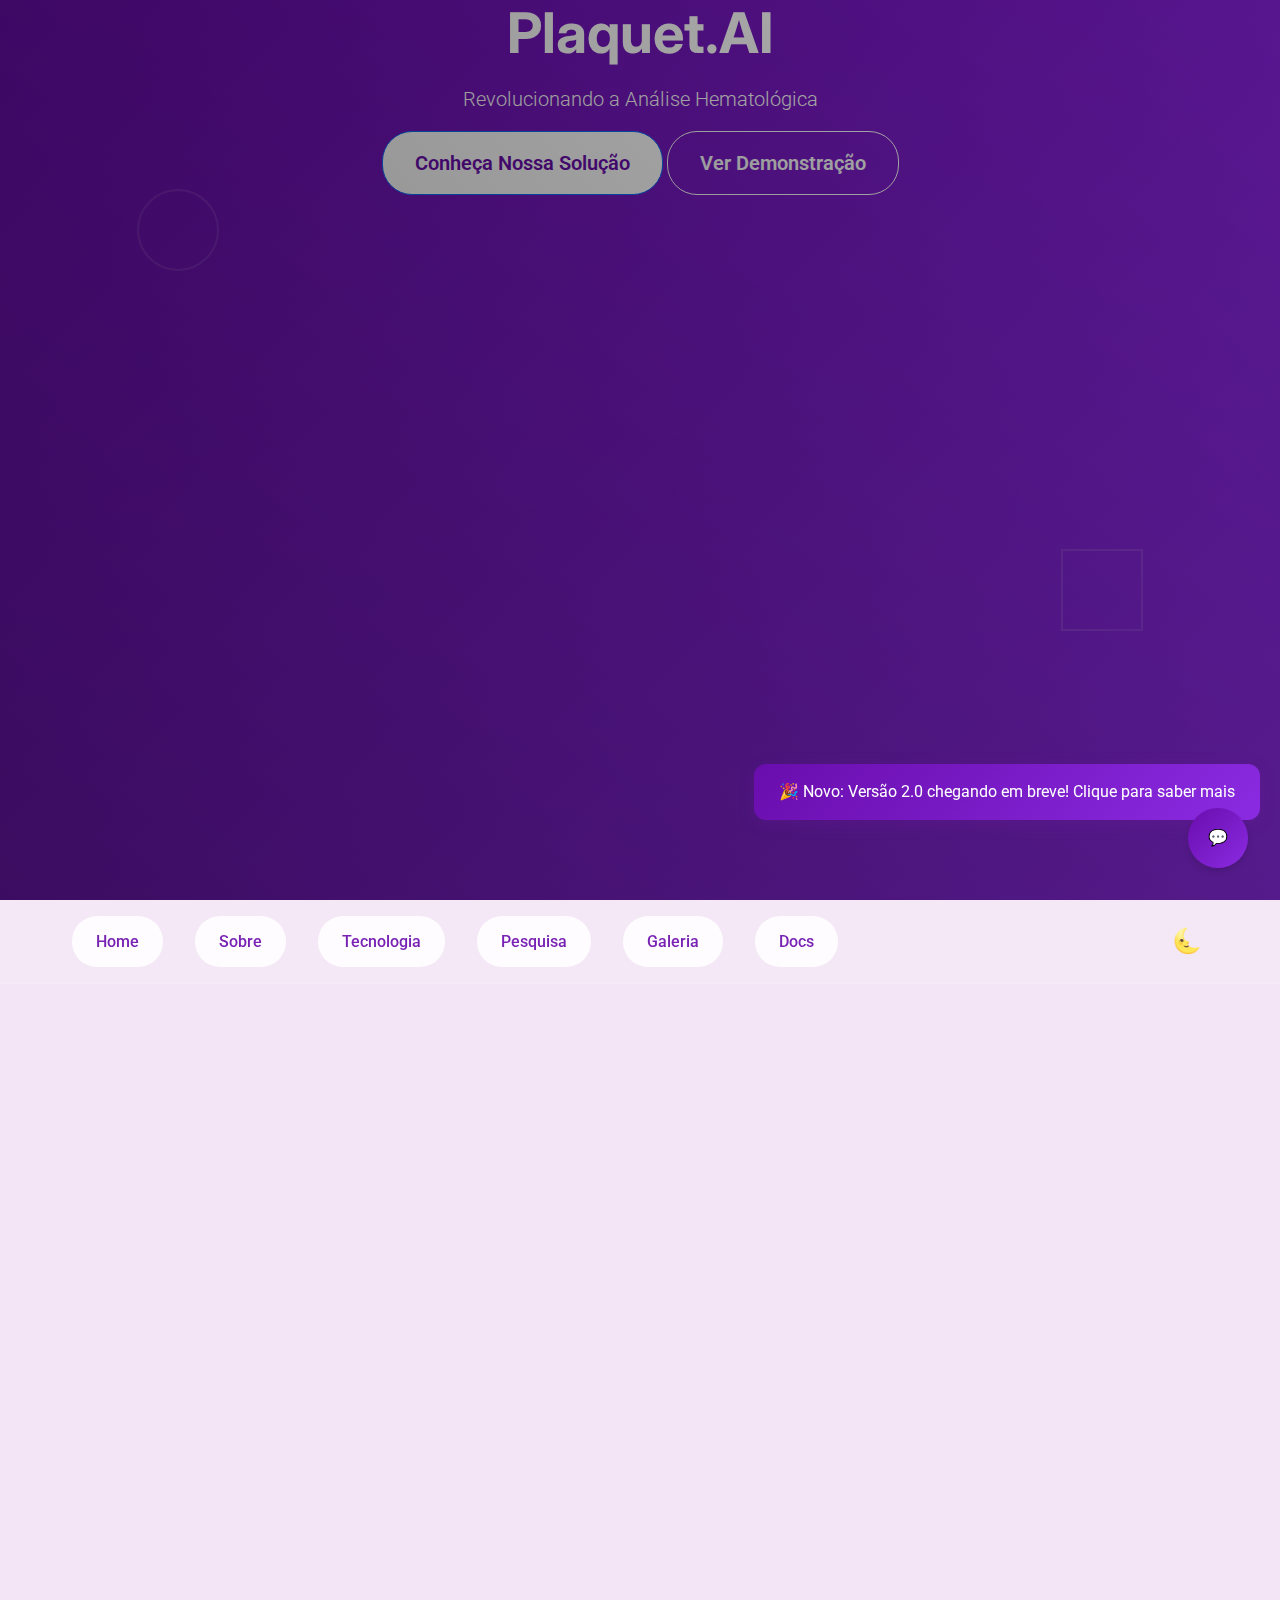
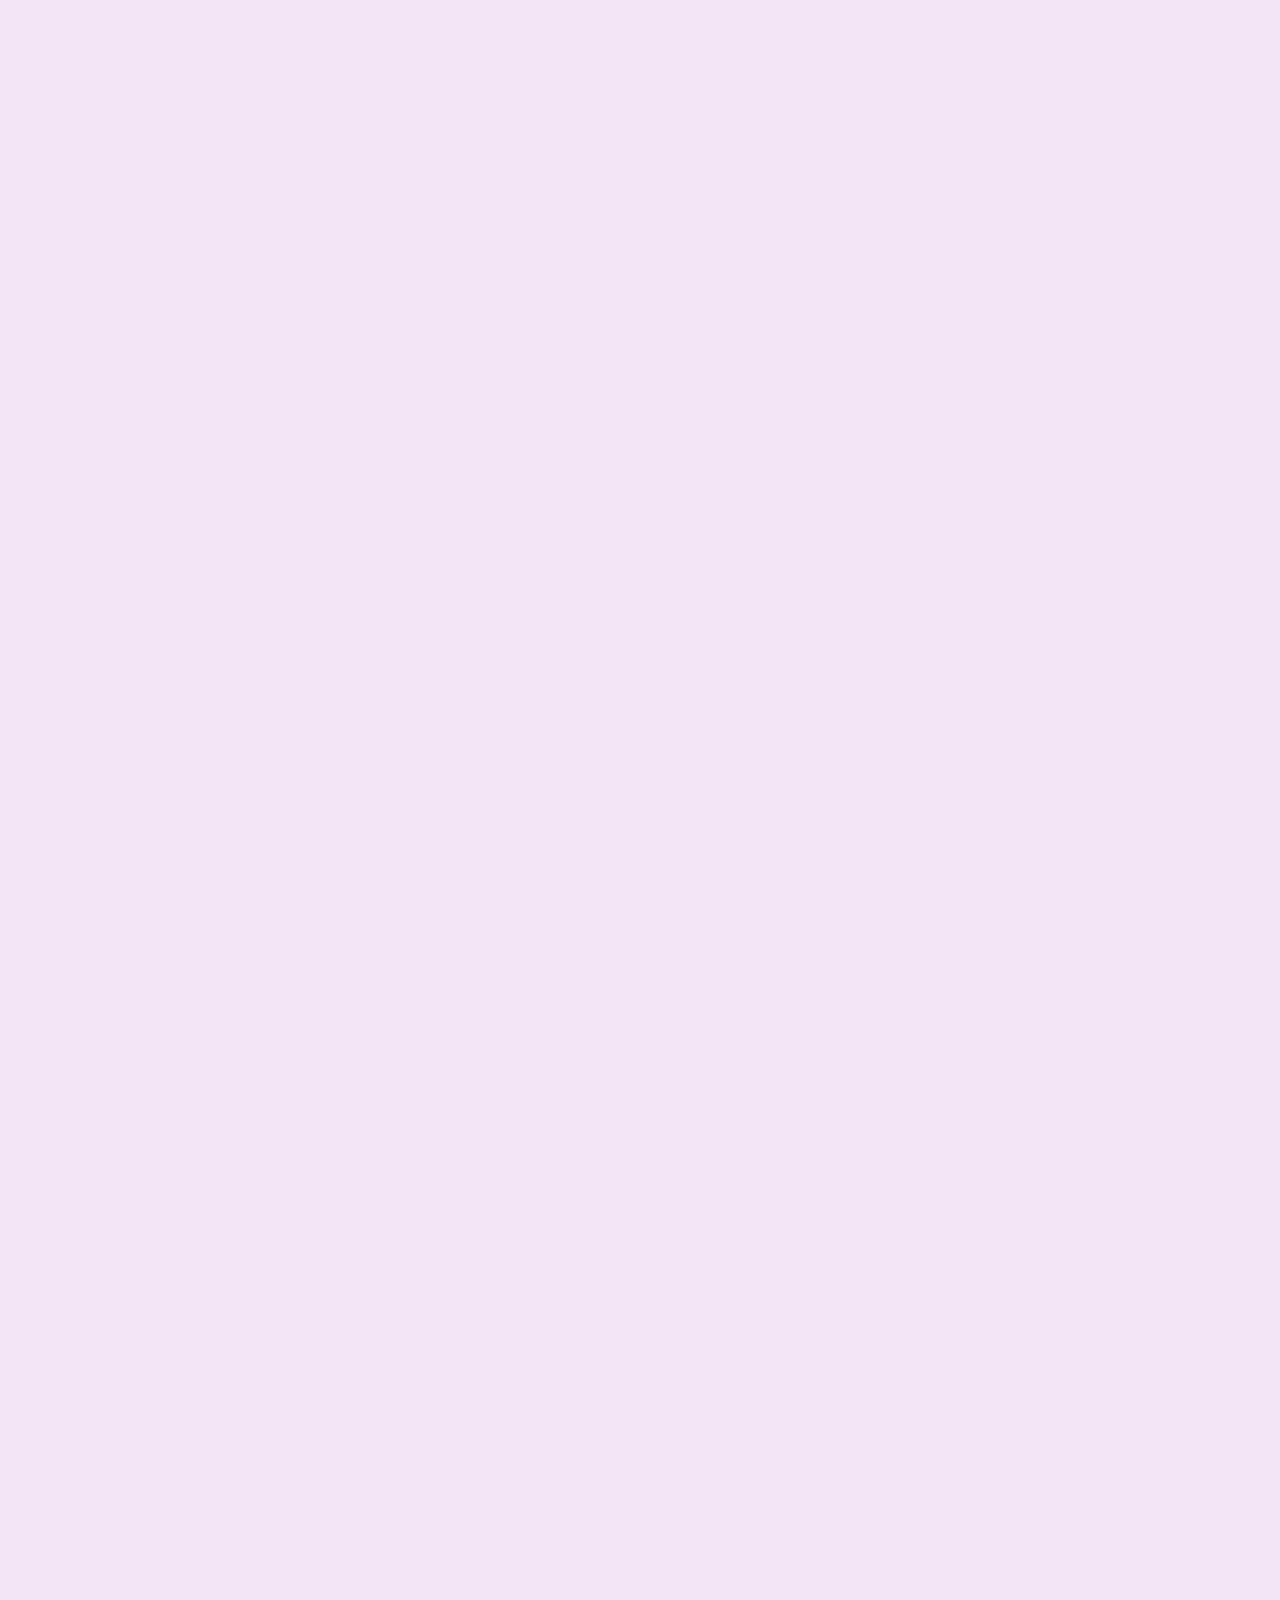
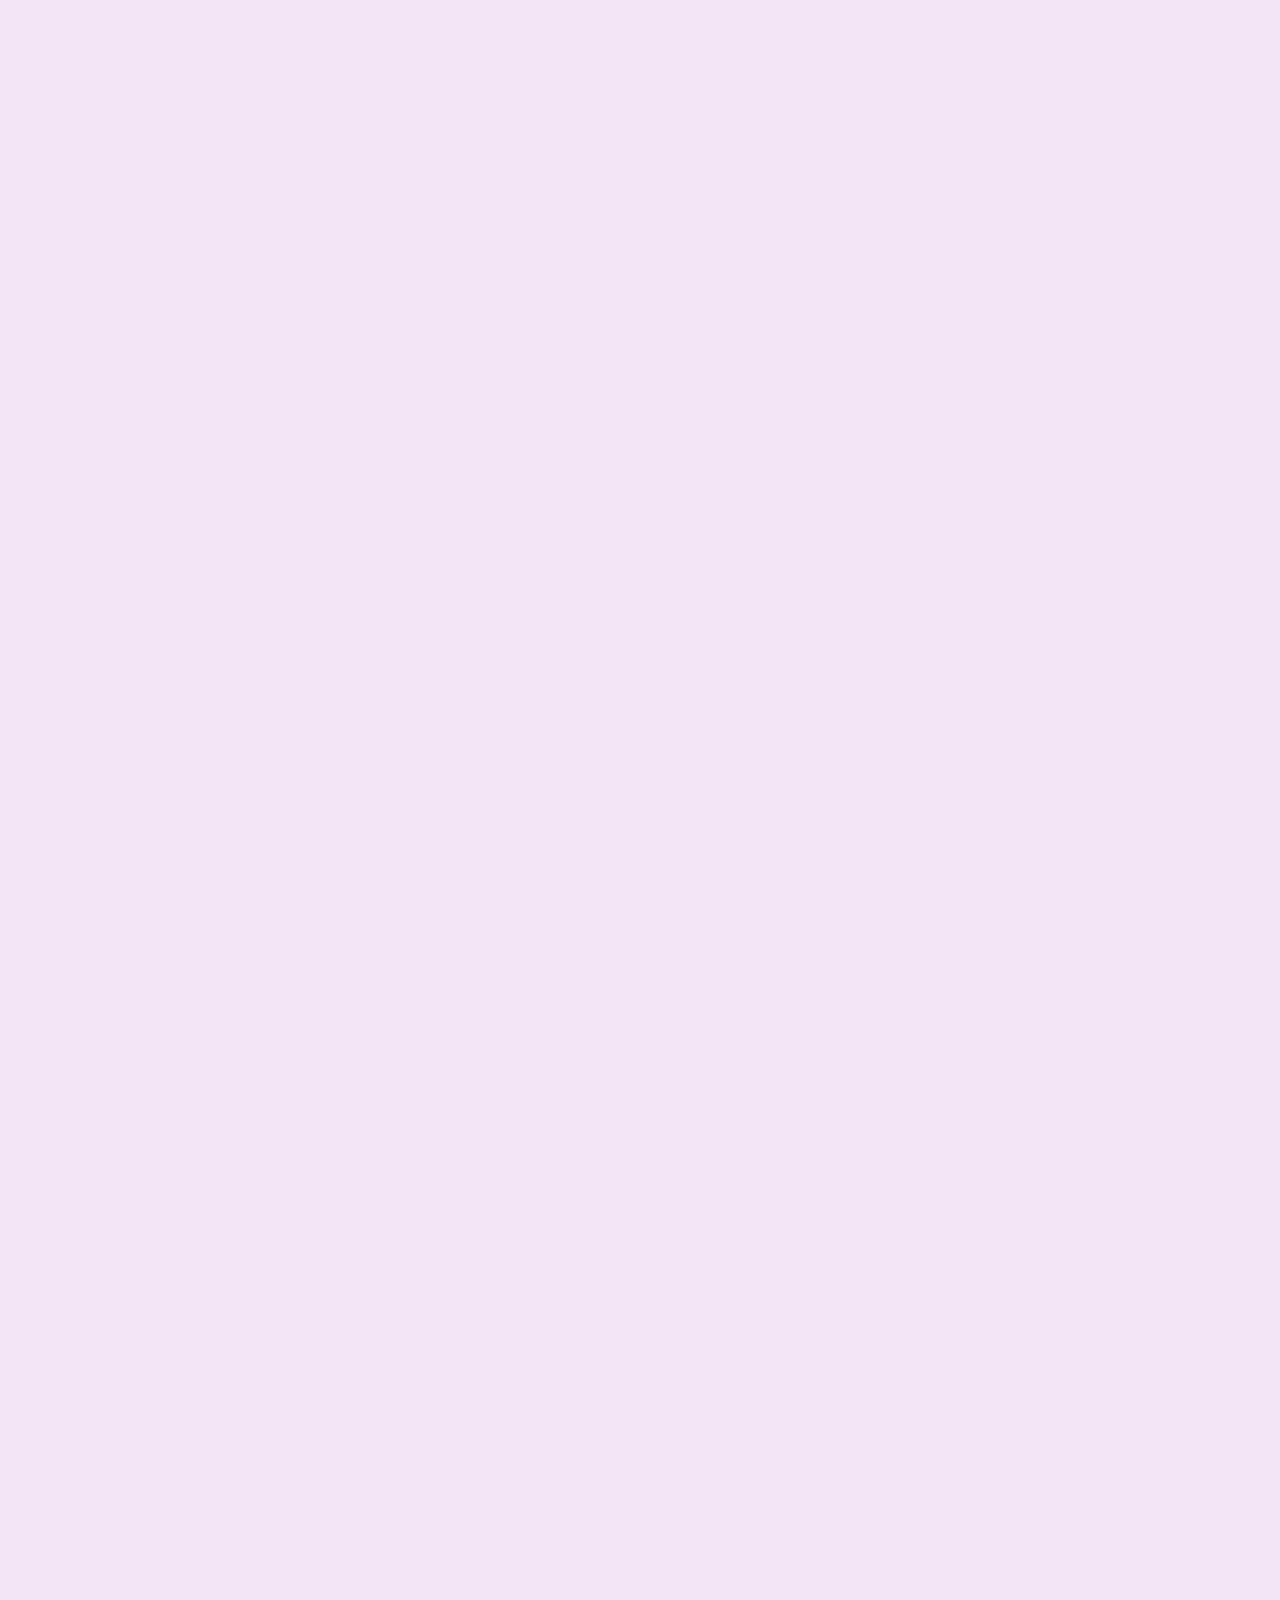
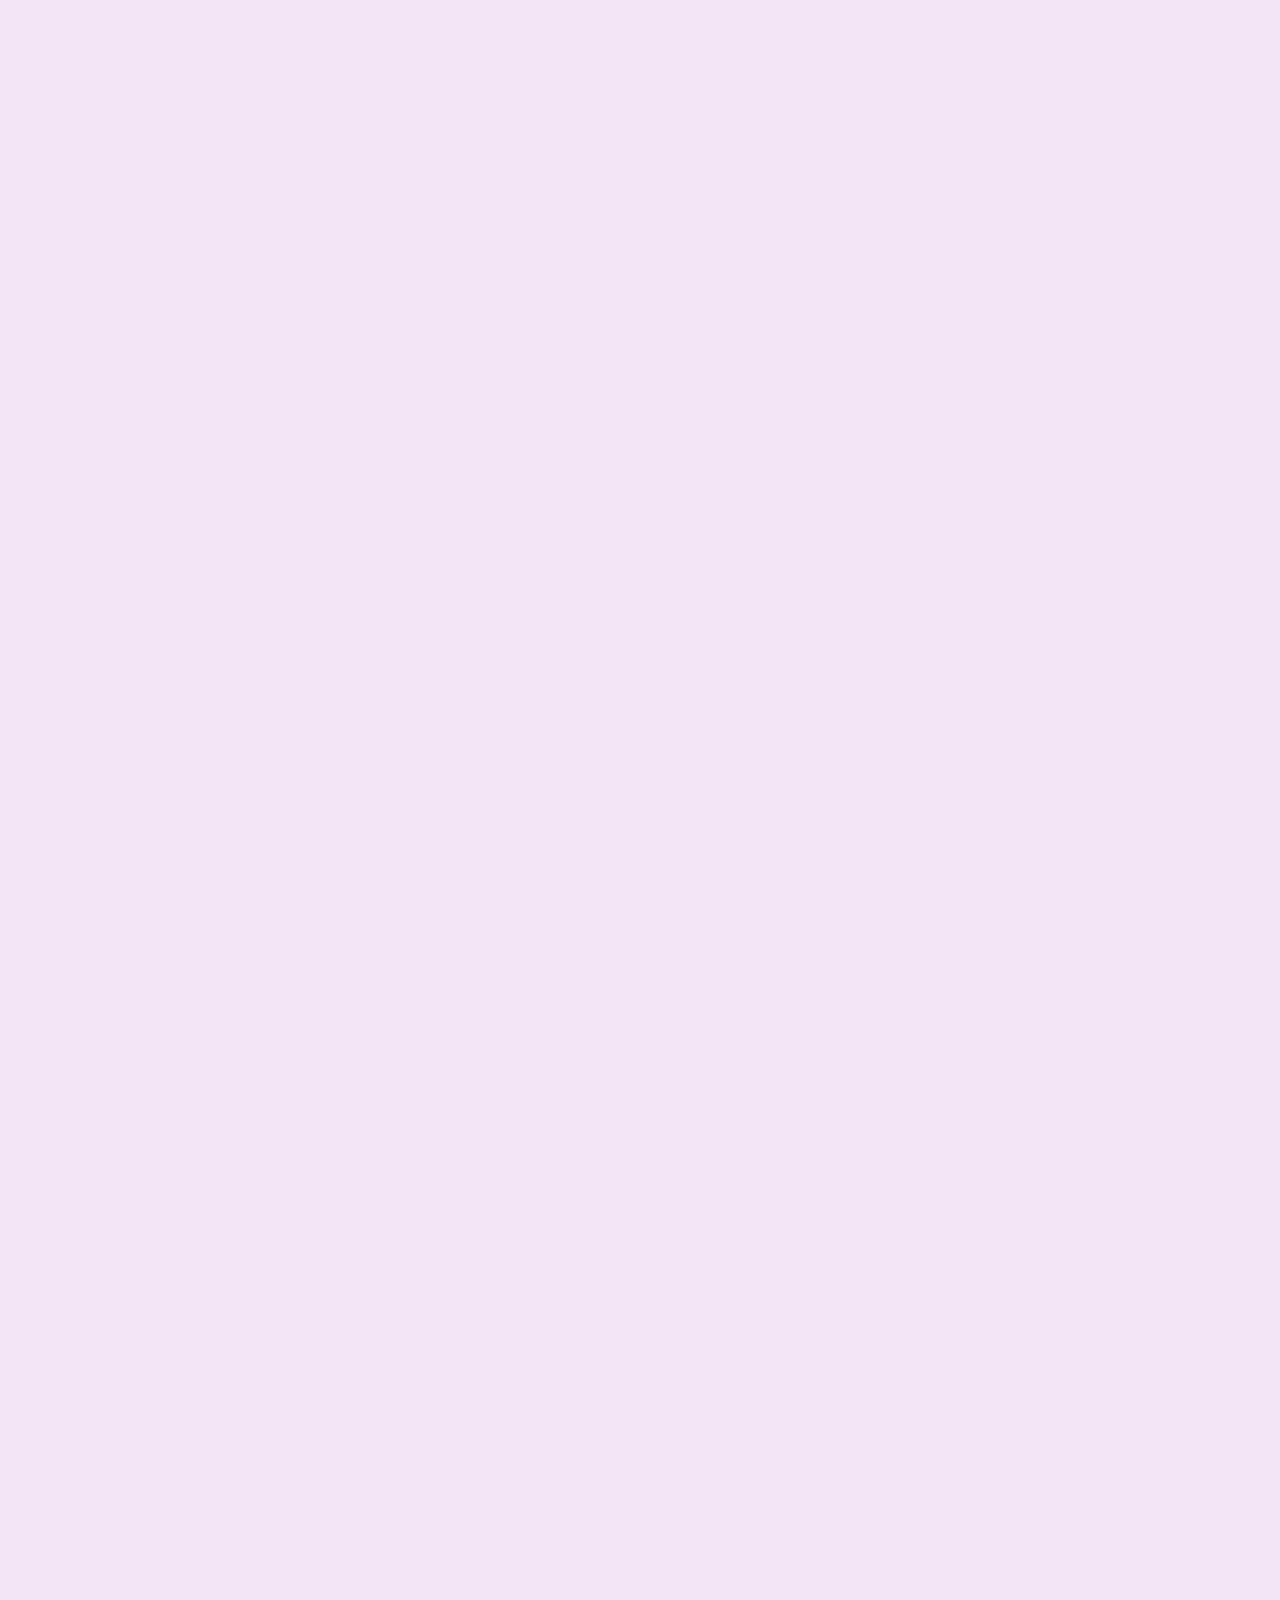
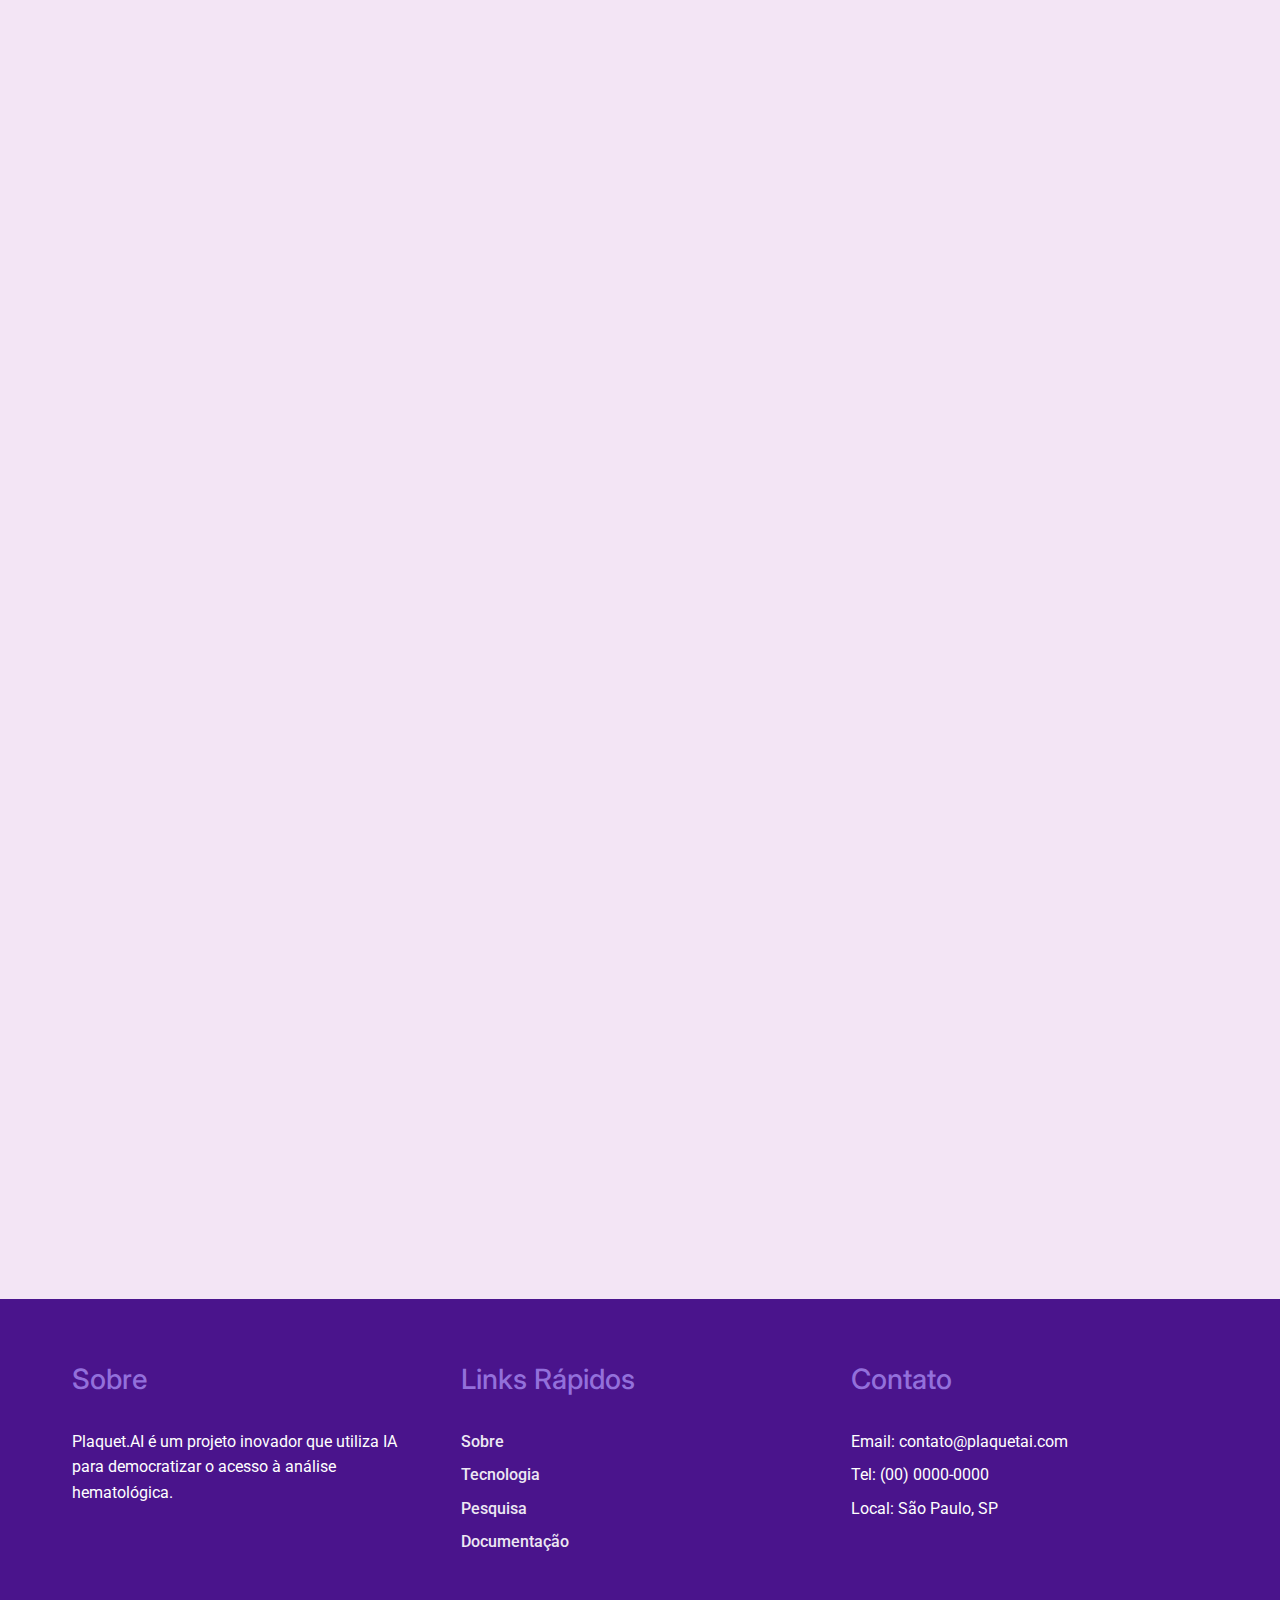
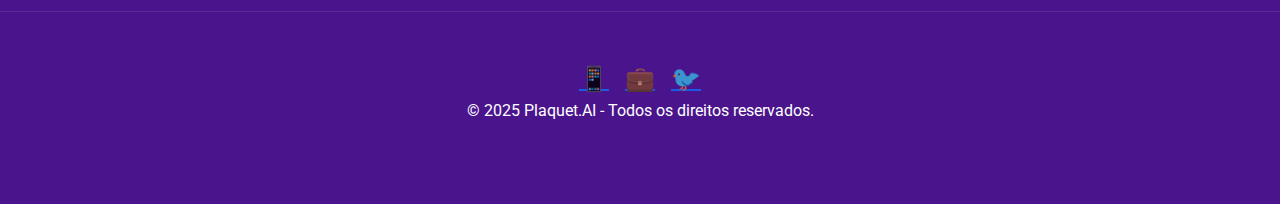
==== commit 5886a823: "AGora vaiii" ====
--- a/index.html
+++ b/index.html
@@ -10,13 +10,10 @@
     <link
         href="https://fonts.googleapis.com/css2?family=Roboto:wght@300;400;500;700&family=Inter:wght@400;600&display=swap"
         rel="stylesheet">
-    <!-- Corrigir link do CSS -->
     <link href="https://cdn.jsdelivr.net/npm/bootstrap@5.3.2/dist/css/bootstrap.min.css" rel="stylesheet">
     <link rel="stylesheet" href="https://cdnjs.cloudflare.com/ajax/libs/animate.css/4.1.1/animate.min.css">
     <link rel="stylesheet" type="text/css" href="styles.css">
-    <!-- Add new CSS for image gallery -->
     <link rel="stylesheet" href="https://cdnjs.cloudflare.com/ajax/libs/lightbox2/2.11.3/css/lightbox.min.css">
-    <!-- Add theme color meta tag -->
     <meta name="theme-color" content="#6200ea">
     <script>
         // Verificar e aplicar tema antes de carregar CSS
@@ -27,7 +24,6 @@
 </head>
 
 <body>
-    <!-- Add news banner -->
     <div class="news-banner">
         🎉 Novo: Versão 2.0 chegando em breve! Clique para saber mais
     </div>
@@ -36,23 +32,19 @@
         <div class="progress-bar"></div>
     </div>
 
-    <header>
-        <div class="header-content">
-            <h1>Plaquet.AI</h1>
-            <p class="header-subtitle">Revolucionando a Análise Hematológica</p>
-            <div class="header-buttons">
-                <a href="#about" class="btn btn-primary btn-lg">Conheça Nossa Solução</a>
-                <a href="#demo" class="btn btn-outline-light btn-lg">Ver Demonstração</a>
+    <header class="hero-section">
+        <div class="container text-center">
+            <div class="row align-items-center">
+                <div class="col-lg-12">
+                    <h1 class="display-4 fw-bold text-white">Plaquet.AI</h1>
+                    <p class="lead text-white">Revolucionando a Análise Hematológica</p>
+                    <div class="header-buttons">
                         <a href="#about" class="btn btn-primary btn-lg">Conheça Nossa Solução</a>
                         <a href="#demo" class="btn btn-outline-light btn-lg">Ver Demonstração</a>
                     </div>
                 </div>
-                <div class="col-lg-6">
-                    <img src="path/to/hero-image.png" alt="Plaquet.AI" class="img-fluid">
-                </div>
-            </div>
-        </div>
-        <!-- Adicionar formas animadas ao header -->
+            </div>
+        </div>
         <div class="animated-shape shape-1">
             <svg width="100" height="100" viewBox="0 0 100 100">
                 <circle cx="50" cy="50" r="40" stroke="currentColor" fill="none" stroke-width="2" />
@@ -63,7 +55,6 @@
                 <rect width="80" height="80" x="10" y="10" stroke="currentColor" fill="none" stroke-width="2" />
             </svg>
         </div>
-        <div class="gradient-overlay"></div>
     </header>
 
     <div class="nav-container">
@@ -81,25 +72,27 @@
         </nav>
     </div>
 
-    <div class="carousel">
-        <div class="carousel-inner">
-            <div class="carousel-item">
-                <h2>Tecnologia Inovadora</h2>
-                <p>Inteligência Artificial para análise hematológica precisa</p>
-            </div>
-            <div class="carousel-item">
-                <h2>Reconhecimento Internacional</h2>
-                <p>5+ prêmios em competições científicas</p>
-            </div>
-            <div class="carousel-item">
-                <h2>Impacto Social</h2>
-                <p>Democratizando o acesso à análise hematológica</p>
-            </div>
-        </div>
-        <div class="carousel-controls">
-            <span class="carousel-dot active"></span>
-            <span class="carousel-dot"></span>
-            <span class="carousel-dot"></span>
+    <div id="highlights" class="section-container">
+        <div class="carousel">
+            <div class="carousel-inner">
+                <div class="carousel-item">
+                    <h2>Tecnologia Inovadora</h2>
+                    <p>Inteligência Artificial para análise hematológica precisa</p>
+                </div>
+                <div class="carousel-item">
+                    <h2>Reconhecimento Internacional</h2>
+                    <p>5+ prêmios em competições científicas</p>
+                </div>
+                <div class="carousel-item">
+                    <h2>Impacto Social</h2>
+                    <p>Democratizando o acesso à análise hematológica</p>
+                </div>
+            </div>
+            <div class="carousel-controls">
+                <span class="carousel-dot active"></span>
+                <span class="carousel-dot"></span>
+                <span class="carousel-dot"></span>
+            </div>
         </div>
     </div>
 
@@ -107,102 +100,39 @@
         <div class="card-featured">
             <h2>Revolucionando a Análise Hematológica</h2>
             <p>Uma solução inovadora que combina IA e microscopia para análises precisas e acessíveis.</p>
-            <p>Nossa tecnologia de IA analisa automaticamente imagens microscópicas, identificando e contando
-                plaquetas com precisão superior a 97%.</p>
-        </div>
-        <div class="feature-card">
-            <div class="feature-icon">⚡</div>
-            <h3>Processamento Rápido</h3>
-            <p>Resultados em menos de 1 segundo, otimizando o fluxo de trabalho laboratorial e agilizando
-                diagnósticos.</p>
-        </div>
-        <div class="feature-card">
-            <div class="feature-icon">📱</div>
-            <h3>Interface Intuitiva</h3>
-            <p>Sistema fácil de usar, desenvolvido em colaboração com profissionais da área para garantir máxima
-                usabilidade.</p>
-        </div>
-    </div>
-
-    <!-- Awards Gallery Section -->
-    <h2>Reconhecimento e Premiações</h2>
-    <div class="awards-grid">
-        <div class="award-card">
-            <img src="path/to/award1.jpg" alt="Bragantec Award">
-            <h3>1º Lugar Bragantec</h3>
-            <p>Categoria Informática - 2023</p>
-        </div>
-        <div class="award-card">
-            <img src="path/to/award2.jpg" alt="Prêmio XYZ">
-            <h3>Prêmio XYZ</h3>
-            <p>Categoria Inovação - 2024</p>
-        </div>
-    </div>
-
-    <section id="about" class="section-container">
-        <div class="container">
-            <div class="row g-4 align-items-center">
-                <div class="col-lg-6">
-                    <h2 class="display-4 fw-bold mb-4">O Projeto Plaquet.AI</h2>
-                    <p class="lead mb-4">Revolucionando a análise hematológica com Inteligência Artificial</p>
-                    <div class="d-grid gap-3">
-                        <div class="p-4 bg-light rounded-3 shadow-sm">
-                            <h3 class="h5 fw-bold text-primary">O Problema</h3>
-                            <p>A contagem manual de plaquetas é um processo demorado e suscetível a erros humanos...</p>
-                        </div>
-                        <div class="p-4 bg-light rounded-3 shadow-sm">
-                            <h3 class="h5 fw-bold text-primary">Nossa Solução</h3>
-                            <p>Desenvolvemos um sistema automatizado que utiliza IA...</p>
-                        </div>
-                    </div>
-                </div>
-                <div class="col-lg-6">
-                    <div class="row g-3">
-                        <div class="col-md-6">
-                            <div class="card h-100 border-0 shadow-sm">
-                                <div class="card-body text-center">
-                                    <div class="display-4 mb-3">⚡</div>
-                                    <h4>Rapidez</h4>
-                                    <p class="text-muted">Resultados em menos de 1 segundo</p>
-                                </div>
-                            </div>
-                        </div>
-                        <!-- Add more feature cards -->
-                    </div>
-                </div>
-            </div>
-        </div>
-    </section>
-
-    <h2>Nosso Sistema em Ação</h2>
-    <div class="showcase-carousel">
-        <div class="carousel-inner">
-            <div class="carousel-item">
-                <img src="path/to/interface1.jpg" alt="Interface do Sistema">
-                <div class="carousel-caption">
-                    <h3>Interface Principal</h3>
-                    <p>Dashboard intuitivo para análise rápida</p>
-                </div>
-            </div>
-            <div class="carousel-item">
-                <img src="path/to/analysis.jpg" alt="Análise em Tempo Real">
-                <div class="carousel-caption">
-                    <h3>Análise em Tempo Real</h3>
-                    <p>Processamento instantâneo de imagens</p>
-                </div>
-            </div>
-            <div class="carousel-item">
-                <img src="path/to/results.jpg" alt="Resultados Detalhados">
-                <div class="carousel-caption">
-                    <h3>Relatórios Detalhados</h3>
-                    <p>Visualização clara dos resultados</p>
-                </div>
-            </div>
-        </div>
-        <div class="carousel-controls">
-            <!-- ...existing controls... -->
-        </div>
-    </div>
+        </div>
+        <div class="feature-grid">
+            <div class="feature-card">
+                <div class="feature-icon">🔬</div>
+                <h3>Análise Inteligente</h3>
+                <p>Nossa tecnologia de IA analisa automaticamente imagens microscópicas, identificando e contando
+                    plaquetas com precisão superior a 97%.</p>
+            </div>
+            <div class="feature-card">
+                <div class="feature-icon">⚡</div>
+                <h3>Processamento Rápido</h3>
+                <p>Resultados em menos de 1 segundo, otimizando o fluxo de trabalho laboratorial e agilizando
+                    diagnósticos.</p>
+            </div>
+            <div class="feature-card">
+                <div class="feature-icon">📱</div>
+                <h3>Interface Intuitiva</h3>
+                <p>Sistema fácil de usar, desenvolvido em colaboração com profissionais da área para garantir máxima
+                    usabilidade.</p>
+            </div>
+        </div>
+    </div>
+
+    <section id="awards-gallery" class="section-container">
+        <h2>Reconhecimento e Premiações</h2>
+        <div class="awards-grid">
+            <div class="award-card">
+                <img src="path/to/award1.jpg" alt="Bragantec Award">
+                <h3>1º Lugar Bragantec</h3>
+                <p>Categoria Informática - 2023</p>
+            </div>
+        </div>
+    </section>
 
     <section id="stats" class="section-container bg-light py-5">
         <div class="container">
@@ -215,72 +145,63 @@
                         </div>
                     </div>
                 </div>
-                <!-- Add more stat cards -->
-            </div>
-        </div>
-    </section>
-
-    <div class="team-grid">
-        <div class="team-member-card">
-            <img src="path/to/member1.jpg" alt="Team Member 1">
-            <div class="member-info">
-                <h3>Maria Clara</h3>
-                <h4>Desenvolvedora Principal</h4>
-                <p>Especialista em Inteligência Artificial e Processamento de Imagens</p>
-                <div class="member-social">
-                    <a href="#">LinkedIn</a>
-                    <a href="#">GitHub</a>
-                </div>
-            </div>
-        </div>
-        <div class="team-member-card">
-            <img src="path/to/member2.jpg" alt="Team Member 2">
-            <div class="member-info">
-                <h3>João Silva</h3>
-                <h4>Pesquisador</h4>
-                <p>Experiência em análise de dados e bioinformática</p>
-                <div class="member-social">
-                    <a href="#">LinkedIn</a>
-                    <a href="#">GitHub</a>
-                </div>
-            </div>
-        </div>
-    </div>
-
-    <h2>Perguntas Frequentes</h2>
-    <div class="faq-container">
-        <div class="faq-item">
-            <div class="faq-question">
-                Como funciona o Plaquet.AI?
-                <span class="icon">+</span>
-            </div>
-            <div class="faq-answer">
-                O Plaquet.AI utiliza algoritmos de IA para analisar imagens microscópicas e realizar a contagem
-                precisa de plaquetas.
-            </div>
-        </div>
-        <div class="faq-item">
-            <div class="faq-question">
-                Qual a precisão do sistema?
-                <span class="icon">+</span>
-            </div>
-            <div class="faq-answer">
-                Nossa tecnologia alcança 97.8% de precisão nas análises, comparável a contagens manuais
-                realizadas por especialistas.
-            </div>
-        </div>
-        <!-- Add more FAQ items as needed -->
-    </div>
-
-    <div id="contact" class="section-container">
+            </div>
+        </div>
+    </section>
+
+    <section id="team" class="section-container">
+        <h2>Nossa Equipe</h2>
+        <div class="team-grid">
+            <div class="team-member-card">
+                <img src="path/to/member1.jpg" alt="Team Member 1">
+                <div class="member-info">
+                    <h3>Maria Clara</h3>
+                    <h4>Desenvolvedora Principal</h4>
+                    <p>Especialista em Inteligência Artificial e Processamento de Imagens</p>
+                    <div class="member-social">
+                        <a href="#">LinkedIn</a>
+                        <a href="#">GitHub</a>
+                    </div>
+                </div>
+            </div>
+        </div>
+    </section>
+
+    <section id="faq" class="section-container">
+        <h2>Perguntas Frequentes</h2>
+        <div class="faq-container">
+            <div class="faq-item">
+                <div class="faq-question">
+                    Como funciona o Plaquet.AI?
+                    <span class="icon">+</span>
+                </div>
+                <div class="faq-answer">
+                    O Plaquet.AI utiliza algoritmos de IA para analisar imagens microscópicas e realizar a contagem
+                    precisa de plaquetas.
+                </div>
+            </div>
+            <div class="faq-item">
+                <div class="faq-question">
+                    Qual a precisão do sistema?
+                    <span class="icon">+</span>
+                </div>
+                <div class="faq-answer">
+                    Nossa tecnologia alcança 97.8% de precisão nas análises, comparável a contagens manuais realizadas
+                    por especialistas.
+                </div>
+            </div>
+        </div>
+    </section>
+
+    <section id="contact" class="section-container">
+        <h2>Contato</h2>
         <div class="card">
             <p>Email: contato@plaquetai.com</p>
             <p>Telefone: (00) 0000-0000</p>
         </div>
-    </div>
-
-    <!-- Nova seção: Tecnologias -->
-    <div id="technologies" class="section-container">
+    </section>
+
+    <section id="technologies" class="section-container">
         <h2>Tecnologias Utilizadas</h2>
         <div class="tech-stack-grid">
             <div class="tech-item floating-element">
@@ -296,10 +217,10 @@
                 <h3>scikit-learn</h3>
             </div>
         </div>
-    </div>
-
-    <!-- Nova seção: Depoimentos -->
-    <div id="testimonials" class="section-container">
+    </section>
+
+    <section id="testimonials" class="section-container bg-light">
+        <h2>Depoimentos</h2>
         <div class="testimonial-card">
             <img src="avatar1.jpg" alt="Dr. Silva" class="testimonial-avatar">
             <blockquote>
@@ -307,37 +228,36 @@
             </blockquote>
             <cite>Dr. Silva - Hospital Regional</cite>
         </div>
-    </div>
-
-    <!-- Nova seção: Linha do Tempo do Projeto -->
-    <div id="project-timeline" class="section-container">
+    </section>
+
+    <section id="project-timeline" class="section-container">
+        <h2>Linha do Tempo do Projeto</h2>
         <div class="timeline-modern">
             <div class="timeline-item-modern">
                 <h3>2023</h3>
                 <p>Início do Desenvolvimento</p>
             </div>
-            <div class="timeline-item-modern">
-                <h3>2024</h3>
-                <p>Primeiro Protótipo</p>
-            </div>
-        </div>
-    </div>
-
-    <div id="partners" class="section-container">
-        <div class="partner-logo">
-            <img src="path/to/partner1.jpg" alt="Parceiro 1">
-        </div>
-        <div class="partner-logo">
-            <img src="path/to/partner2.jpg" alt="Parceiro 2">
-        </div>
-    </div>
-
-    <!-- Nova seção: Métricas de Impacto -->
-    <div id="impact" class="section-container">
-        <!-- Adicione métricas de impacto -->
-    </div>
-
-    <div id="journey" class="section-container">
+        </div>
+    </section>
+
+    <section id="partners" class="section-container">
+        <h2>Parceiros</h>
+        </h2>
+        <div class="partners-grid">
+            <div class="partner-logo">
+                <img src="path/to/partner1.jpg" alt="Parceiro 1">
+            </div>
+            <div class="partner-logo">
+                <img src="path/to/partner2.jpg" alt="Parceiro 2">
+            </div>
+        </div>
+    </section>
+
+    <section id="impact" class="section-container">
+        <h2>Métricas de Impacto</h2>
+    </section>
+
+    <section id="journey" class="section-container">
         <h2 class="fade-in">Nossa Jornada</h2>
         <div class="timeline-container">
             <div class="timeline-item fade-in">
@@ -361,10 +281,10 @@
                 <p>Apresentação em conferências internacionais</p>
             </div>
         </div>
-    </div>
-
-    <!-- Add new statistics section -->
-    <div id="advanced-stats" class="section-container">
+    </section>
+
+    <section id="advanced-stats" class="section-container">
+        <h2>Estatísticas Avançadas</h2>
         <div class="row g-4">
             <div class="col-md-4">
                 <div class="stat-card-modern animate__animated animate__fadeInUp">
@@ -373,148 +293,107 @@
                     <div class="stat-label">Precisão em Testes</div>
                 </div>
             </div>
-            <!-- Add more stat cards -->
-        </div>
-    </div>
-
-    <div class="interactive-demo">
-        <div class="demo-preview floating-element">
-            <!-- Add demo content -->
-        </div>
-    </div>
-
-    <!-- Sistema Section -->
-    <h2>Como Funciona</h2>
-    <div class="workflow-steps">
-        <div class="step">
-            <div class="step-icon">📸</div>
-            <h3>Captura</h3>
-            <p>Capture a imagem microscópica da amostra</p>
-        </div>
-        <div class="step">
-            <div class="step-icon">🔍</div>
-            <h3>Análise</h3>
-            <p>Nossa IA processa e analisa a imagem</p>
-        </div>
-        <div class="step">
-            <div class="step-icon">📊</div>
-            <h3>Resultado</h3>
-            <p>Receba o resultado preciso em segundos</p>
-        </div>
-    </div>
-
-    <div class="features-comparison">
-        <h3>Comparativo de Funcionalidades</h3>
-        <table class="table">
-            <thead>
-                <tr>
-                    <th>Funcionalidade</th>
-                    <th>Plaquet.AI</th>
-                </tr>
-            </thead>
-            <tbody>
-                <tr>
-                    <td>Tempo de Análise</td>
-                    <td>15-30 minutos</td>
-                    <td>Menos de 1 segundo</td>
-                </tr>
-                <!-- Add more rows -->
-            </tbody>
-        </table>
-    </div>
-
-    <div class="results-grid">
-        <!-- Add result cards with charts -->
-    </div>
-
-    <!-- Botão flutuante de ação -->
+        </div>
+    </section>
+
+    <section id="demo" class="section-container">
+        <h2>Demonstração Interativa</h2>
+        <div class="interactive-demo">
+            <div class="demo-preview floating-element">
+            </div>
+        </div>
+    </section>
+
+    <section id="system" class="section-container">
+        <h2>Como Funciona</h2>
+        <div class="workflow-steps">
+            <div class="step">
+                <div class="step-icon">📸</div>
+                <h3>Captura</h3>
+                <p>Capture a imagem microscópica da amostra</p>
+            </div>
+            <div class="step">
+                <div class="step-icon">🔍</div>
+                <h3>Análise</h3>
+                <p>Nossa IA processa e analisa a imagem</p>
+            </div>
+            <div class="step">
+                <div class="step-icon">📊</div>
+                <h3>Resultado</h3>
+                <p>Receba o resultado preciso em segundos</p>
+            </div>
+        </div>
+
+        <div class="features-comparison">
+            <h3>Comparativo de Funcionalidades</h3>
+            <table class="table">
+                <thead>
+                    <tr>
+                        <th>Funcionalidade</th>
+                        <th>Método Manual</th>
+                        <th>Plaquet.AI</th>
+                    </tr>
+                </thead>
+                <tbody>
+                    <tr>
+                        <td>Tempo de Análise</td>
+                        <td>15-30 minutos</td>
+                        <td>Menos de 1 segundo</td>
+                    </tr>
+                </tbody>
+            </table>
+        </div>
+    </section>
+
+    <section id="results" class="section-container">
+        <h2>Resultados</h2>
+        <div class="results-grid">
+        </div>
+    </section>
+
     <div class="floating-action-button">
-        <h3>Sobre</h3>
-        <p>Plaquet.AI é um projeto inovador que utiliza IA para democratizar o acesso à análise
-            hematológica.
-        </p>
-    </div>
-    <div class="footer-section">
-        <h3>Links Rápidos</h3>
-        <ul class="footer-links">
-            <li><a href="#about">Sobre</a></li>
-            <li><a href="#features">Tecnologia</a></li>
-            <li><a href="./research.html">Pesquisa</a></li>
-            <li><a href="./documentation.html">Documentação</a></li>
-        </ul>
-    </div>
-    <div class="footer-section">
-        <h3>Contato</h3>
-        <ul class="footer-links">
-            <li>Email: contato@plaquetai.com</li>
-            <li>Tel: (00) 0000-0000</li>
-            <li>Local: São Paulo, SP</li>
-        </ul>
-    </div>
-    <div class="footer-bottom">
-        <div class="social-links">
-            <a href="#" aria-label="GitHub">📱</a>
-            <a href="#" aria-label="LinkedIn">💼</a>
-            <a href="#" aria-label="Twitter">🐦</a>
-        </div>
-        <p>&copy; 2025 Plaquet.AI - Todos os direitos reservados.</p>
-    </div>
-
-    <!-- Remover script duplicado e corrigir caminho -->
+        <span>💬</span>
+    </div>
+
+    <footer>
+        <div class="footer-content">
+            <div class="footer-section">
+                <h3>Sobre</h3>
+                <p>Plaquet.AI é um projeto inovador que utiliza IA para democratizar o acesso à análise hematológica.
+                </p>
+            </div>
+            <div class="footer-section">
+                <h3>Links Rápidos</h3>
+                <ul class="footer-links">
+                    <li><a href="#about">Sobre</a></li>
+                    <li><a href="#features">Tecnologia</a></li>
+                    <li><a href="./research.html">Pesquisa</a></li>
+                    <li><a href="./documentation.html">Documentação</a></li>
+                </ul>
+            </div>
+            <div class="footer-section">
+                <h3>Contato</h3>
+                <ul class="footer-links">
+                    <li>Email: contato@plaquetai.com</li>
+                    <li>Tel: (00) 0000-0000</li>
+                    <li>Local: São Paulo, SP</li>
+                </ul>
+            </div>
+        </div>
+        <div class="footer-bottom">
+            <div class="social-links">
+                <a href="#" aria-label="GitHub">📱</a>
+                <a href="#" aria-label="LinkedIn">💼</a>
+                <a href="#" aria-label="Twitter">🐦</a>
+            </div>
+            <p>&copy; 2025 Plaquet.AI - Todos os direitos reservados.</p>
+        </div>
+    </footer>
+
     <script src="https://cdn.jsdelivr.net/npm/bootstrap@5.3.2/dist/js/bootstrap.bundle.min.js"></script>
     <script src="https://cdnjs.cloudflare.com/ajax/libs/gsap/3.12.2/gsap.min.js"></script>
     <script src="script.js"></script>
-    <!-- Add JavaScript libraries -->
     <script src="https://cdnjs.cloudflare.com/ajax/libs/lightbox2/2.11.3/js/lightbox.min.js"></script>
 </body>
 
-</html>
-<!-- Adicionar seções modernas -->
-<section id="features" class="section-container">
-    <div class="container">
-        <h2 class="section-header">Nossas Funcionalidades</h2>
-        <div class="row g-4">
-            <div class="col-md-4">
-                <div class="card-modern">
-                    <div class="card-body text-center">
-                        <div class="feature-icon">🔬</div>
-                        <h3>Análise Inteligente</h3>
-                        <p>Nossa tecnologia de IA analisa automaticamente imagens microscópicas, identificando e contando plaquetas com precisão superior a 97%.</p>
-                    </div>
-                </div>
-            </div>
-            <!-- Add more feature cards -->
-        </div>
-    </div>
-</section>
-
-<section id="testimonials" class="section-container bg-light">
-    <div class="container">
-        <h2 class="section-header">Depoimentos</h2>
-        <div class="testimonial-card">
-            <img src="avatar1.jpg" alt="Dr. Silva" class="testimonial-avatar">
-            <blockquote>
-                "O Plaquet.AI revolucionou nossa rotina laboratorial."
-            </blockquote>
-            <cite>Dr. Silva - Hospital Regional</cite>
-        </div>
-        <!-- Add more testimonials -->
-    </div>
-</section>
-
-<section id="partners" class="section-container">
-    <div class="container">
-        <h2 class="section-header">Parceiros</h2>
-        <div class="partners-grid">
-            <div class="partner-logo">
-                <img src="path/to/partner1.jpg" alt="Parceiro 1">
-            </div>
-            <div class="partner-logo">
-                <img src="path/to/partner2.jpg" alt="Parceiro 2">
-            </div>
-            <!-- Add more partner logos -->
-        </div>
-    </div>
-</section>
-
-<!-- ...existing code... -->+</html>--- a/styles.css
+++ b/styles.css
@@ -60,6 +60,7 @@
     background: var(--gradient-primary);
     position: relative;
     min-height: 60vh;
+    color: var(--text-light); /* Ensure text color is white */
 }
 
 header::before {
@@ -82,6 +83,8 @@
     position: relative;
     max-width: 800px;
     padding: 2rem;
+    text-align: center;
+    margin: 0 auto;
 }
 
 .header-content h1 {
@@ -194,6 +197,7 @@
     transform: translateY(20px);
     transition: var(--transition);
     width: 90%;
+    text-align: center;
 }
 
 .section-container.visible {
@@ -217,7 +221,7 @@
 }
 
 .card-featured {
-    background: var(--gradient);
+    background: var(--gradient-primary);
     color: #ffffff;
     border-radius: 20px;
     padding: 2rem;
@@ -312,7 +316,7 @@
 
 .progress-bar {
     height: 6px;
-    background: var(--gradient);
+    background: var(--gradient-primary);
     border-radius: 3px;
     margin: 1rem 0;
 }
@@ -324,7 +328,7 @@
 }
 
 .stat-card {
-    background: var(--gradient);
+    background: var(--gradient-primary);
     color: white;
     padding: 1.5rem;
     border-radius: 10px;
@@ -344,7 +348,7 @@
     padding: 1.5rem;
     border-radius: 15px;
     text-align: center;
-    box-shadow: var(--card-shadow);
+    box-shadow: var(--shadow-soft);
     transition: transform 0.3s;
     border: 2px solid var(--accent-color);
 }
@@ -372,7 +376,7 @@
     color: var(--text-dark);
     padding: 2rem;
     border-radius: 15px;
-    box-shadow: var(--card-shadow);
+    box-shadow: var(--shadow-soft);
     display: flex;
     flex-direction: column;
     gap: 1rem;
@@ -415,7 +419,7 @@
 .carousel-item {
     min-width: 100%;
     padding: 2rem;
-    background: var(--gradient);
+    background: var(--gradient-primary);
     color: var(--text-light);
 }
 
@@ -486,7 +490,7 @@
 
 .progress-bar {
     height: 100%;
-    background: var(--gradient);
+    background: var(--gradient-primary);
     width: 0;
     transition: width 0.3s ease;
 }
@@ -518,9 +522,9 @@
     width: 60px;
     height: 60px;
     border-radius: 50%;
-    background: var(--gradient);
+    background: var(--gradient-primary);
     color: white;
-    box-shadow: var(--card-shadow);
+    box-shadow: var(--shadow-soft);
     display: flex;
     align-items: center;
     justify-content: center;
@@ -545,7 +549,7 @@
     padding: 1.5rem;
     border-radius: 10px;
     text-align: center;
-    box-shadow: var(--card-shadow);
+    box-shadow: var(--shadow-soft);
     transition: transform 0.3s;
 }
 
@@ -604,7 +608,7 @@
     transform: translateX(-50%);
     width: 2px;
     height: 100%;
-    background: var(--gradient);
+    background: var(--gradient-primary);
 }
 
 .timeline-item-modern {
@@ -737,7 +741,7 @@
     position: absolute;
     width: 4px;
     height: 100%;
-    background: var(--gradient);
+    background: var(--gradient-primary);
     left: 50%;
     transform: translateX(-50%);
     border-radius: 2px;
@@ -750,7 +754,7 @@
     padding: 1.5rem;
     background: var(--card-bg);
     border-radius: 15px;
-    box-shadow: var(--card-shadow);
+    box-shadow: var(--shadow-soft);
     transition: transform 0.3s;
 }
 
@@ -966,7 +970,7 @@
 
     .card:hover {
         transform: none;
-        box-shadow: var(--card-shadow);
+        box-shadow: var(--shadow-soft);
     }
 
     .floating-action-button:active {
@@ -979,7 +983,7 @@
     position: fixed;
     bottom: 80px;
     right: 20px;
-    background: var(--gradient);
+    background: var(--gradient-primary);
     color: white;
     padding: 15px 25px;
     border-radius: 12px;
@@ -1093,7 +1097,7 @@
 
 /* Corrigir seção de impacto */
 #impact .card {
-    background: var(--gradient);
+    background: var(--gradient-primary);
     color: #ffffff;
 }
 
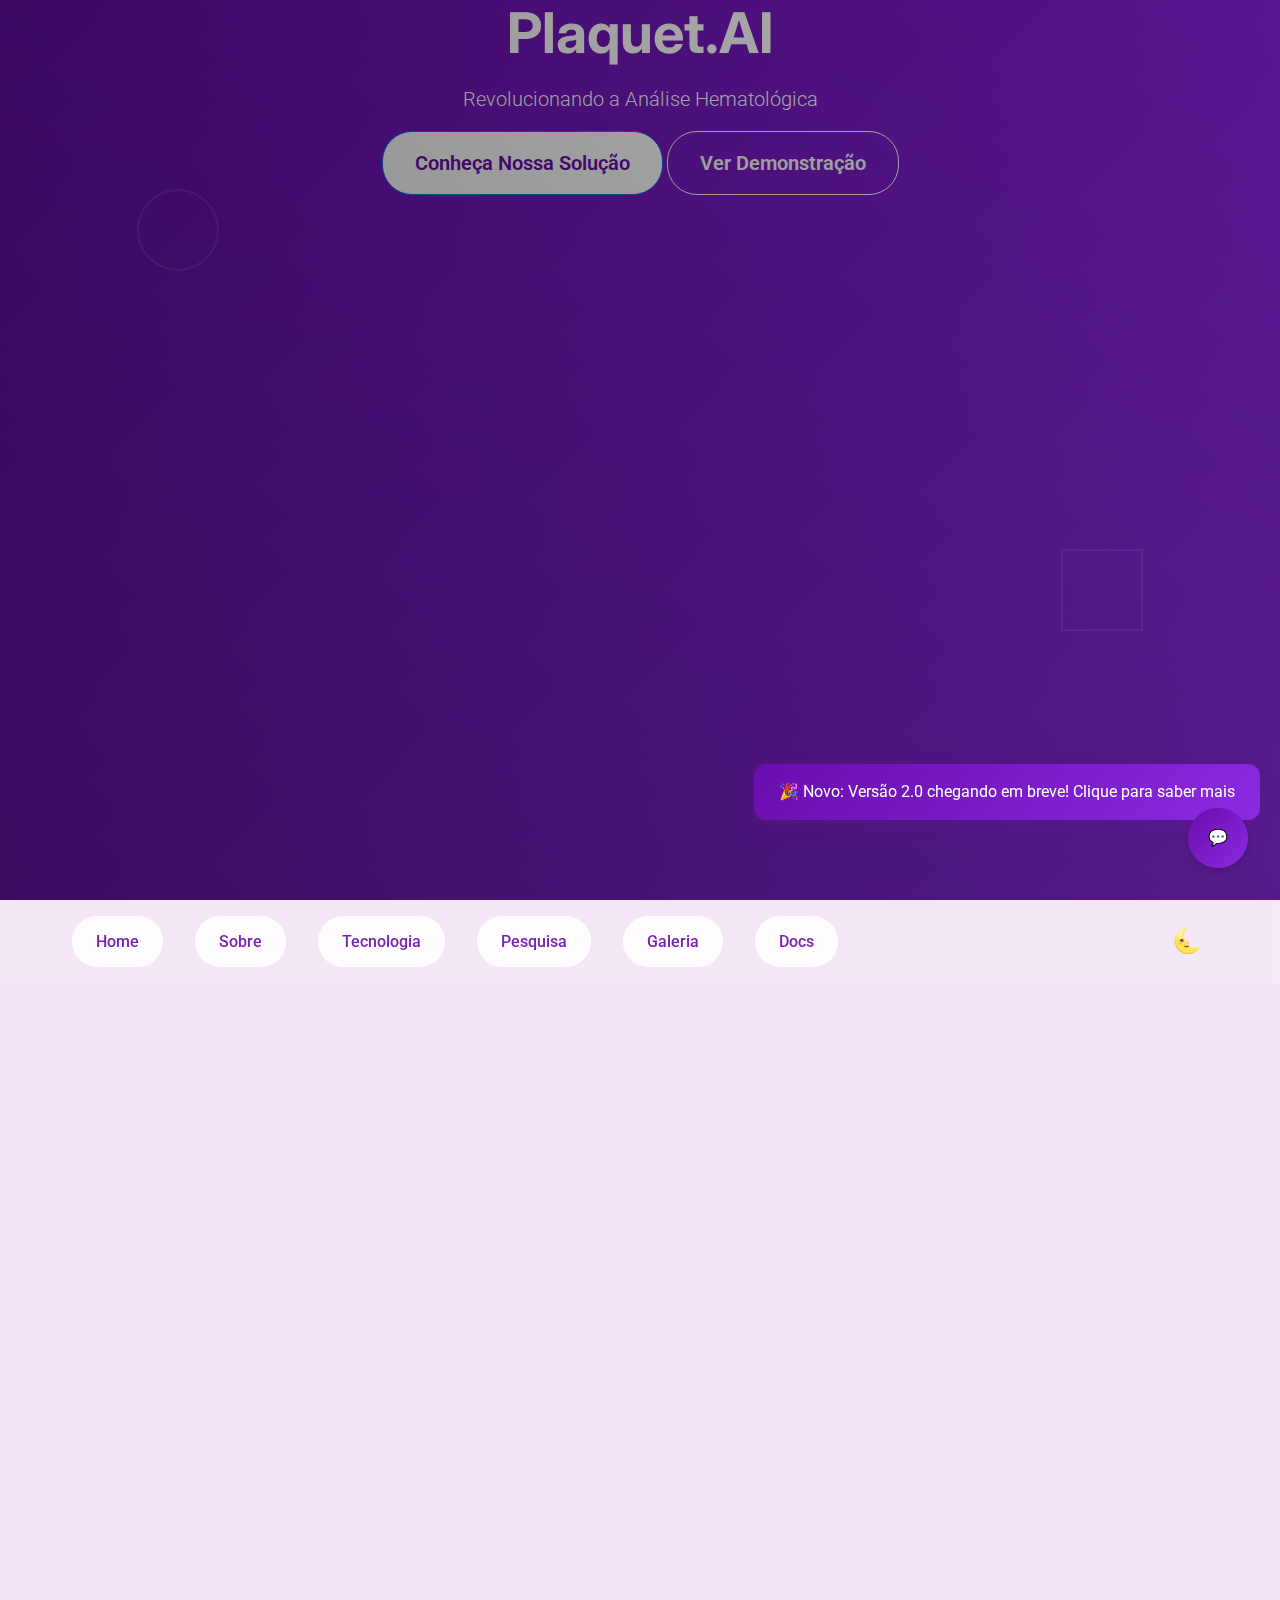
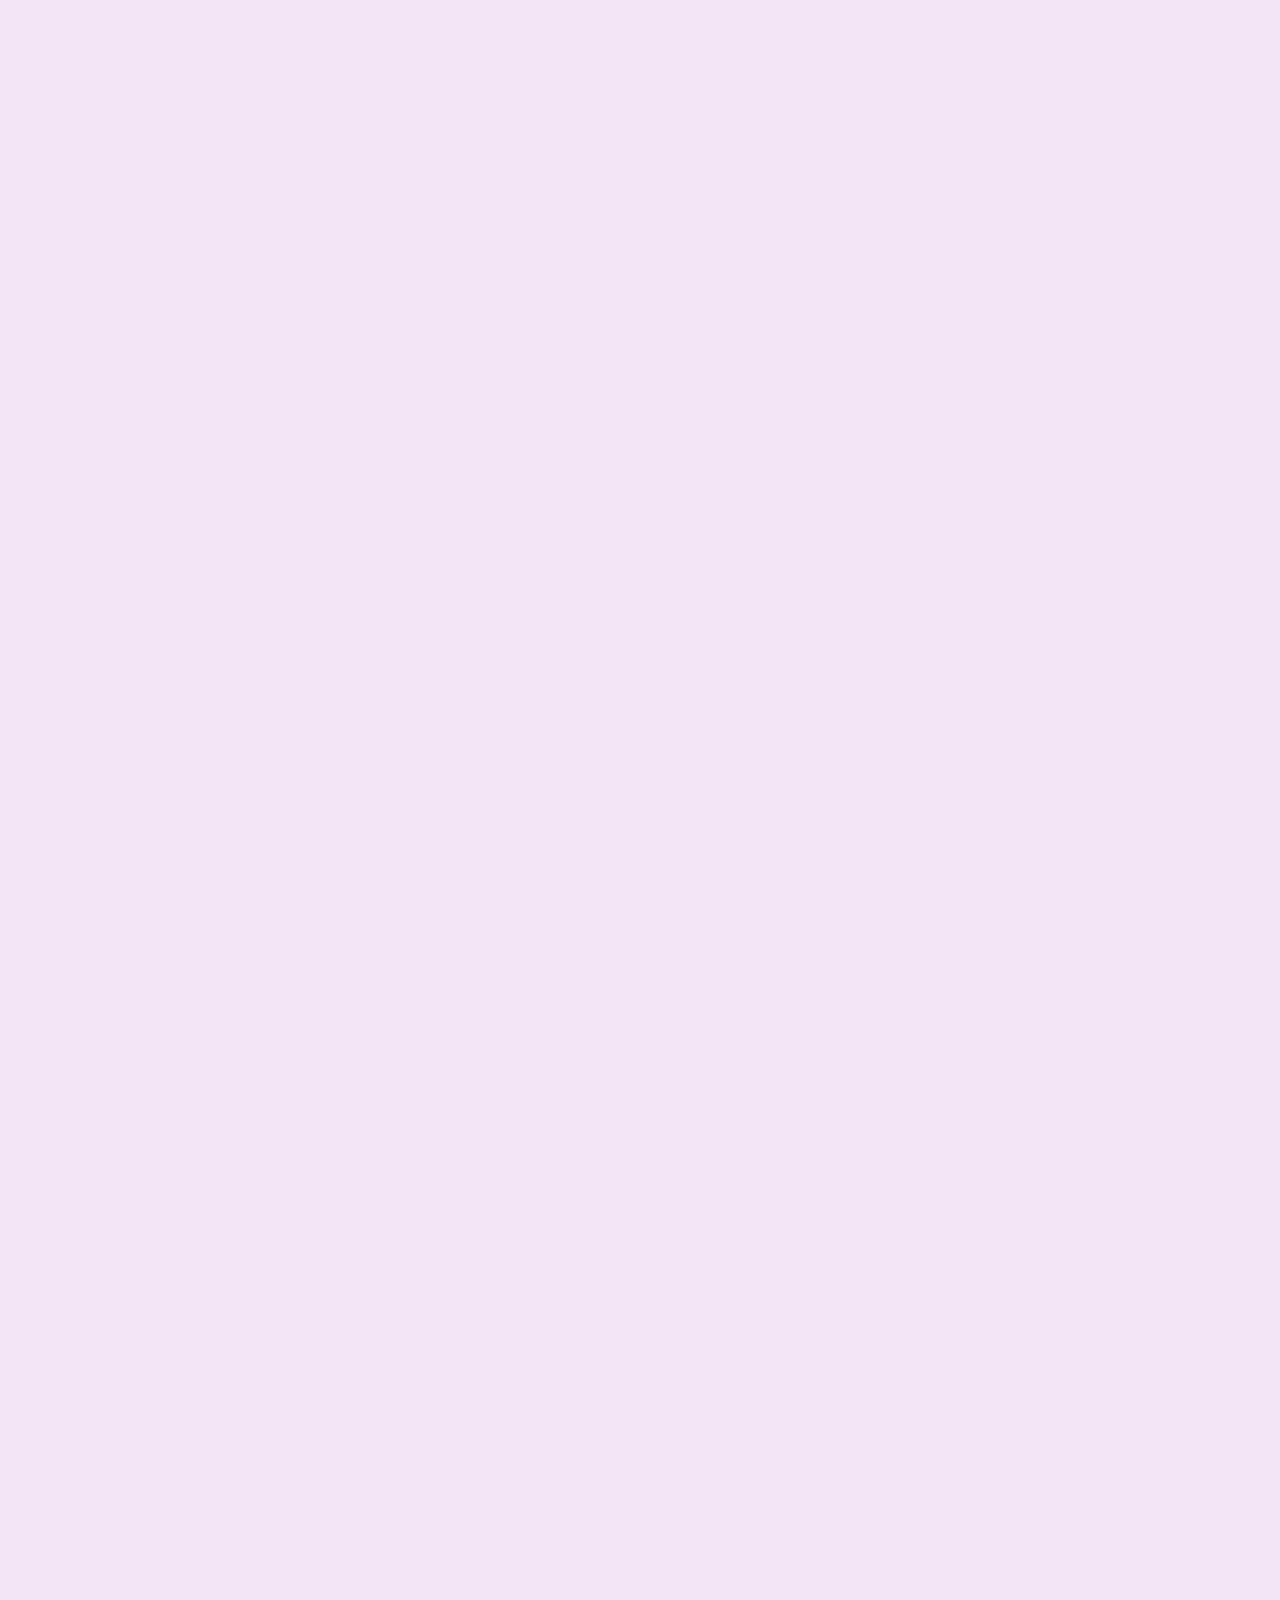
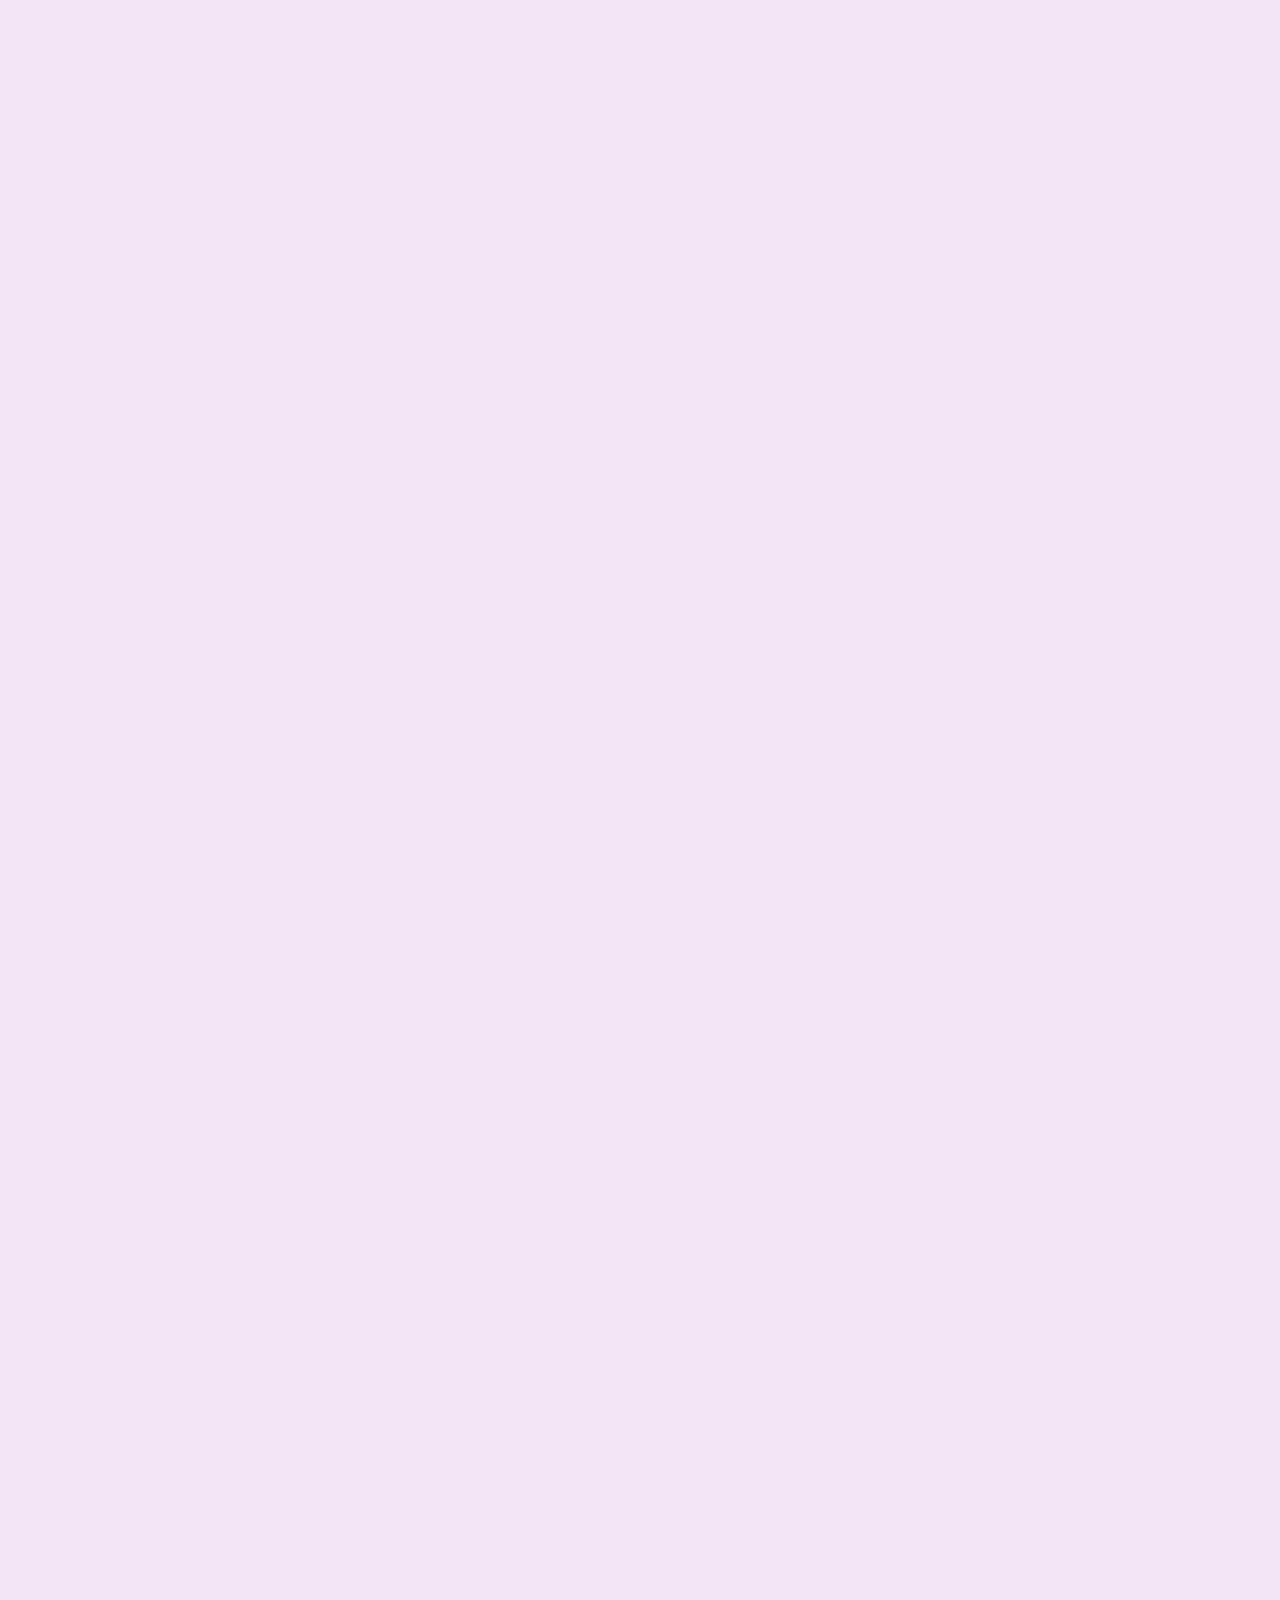
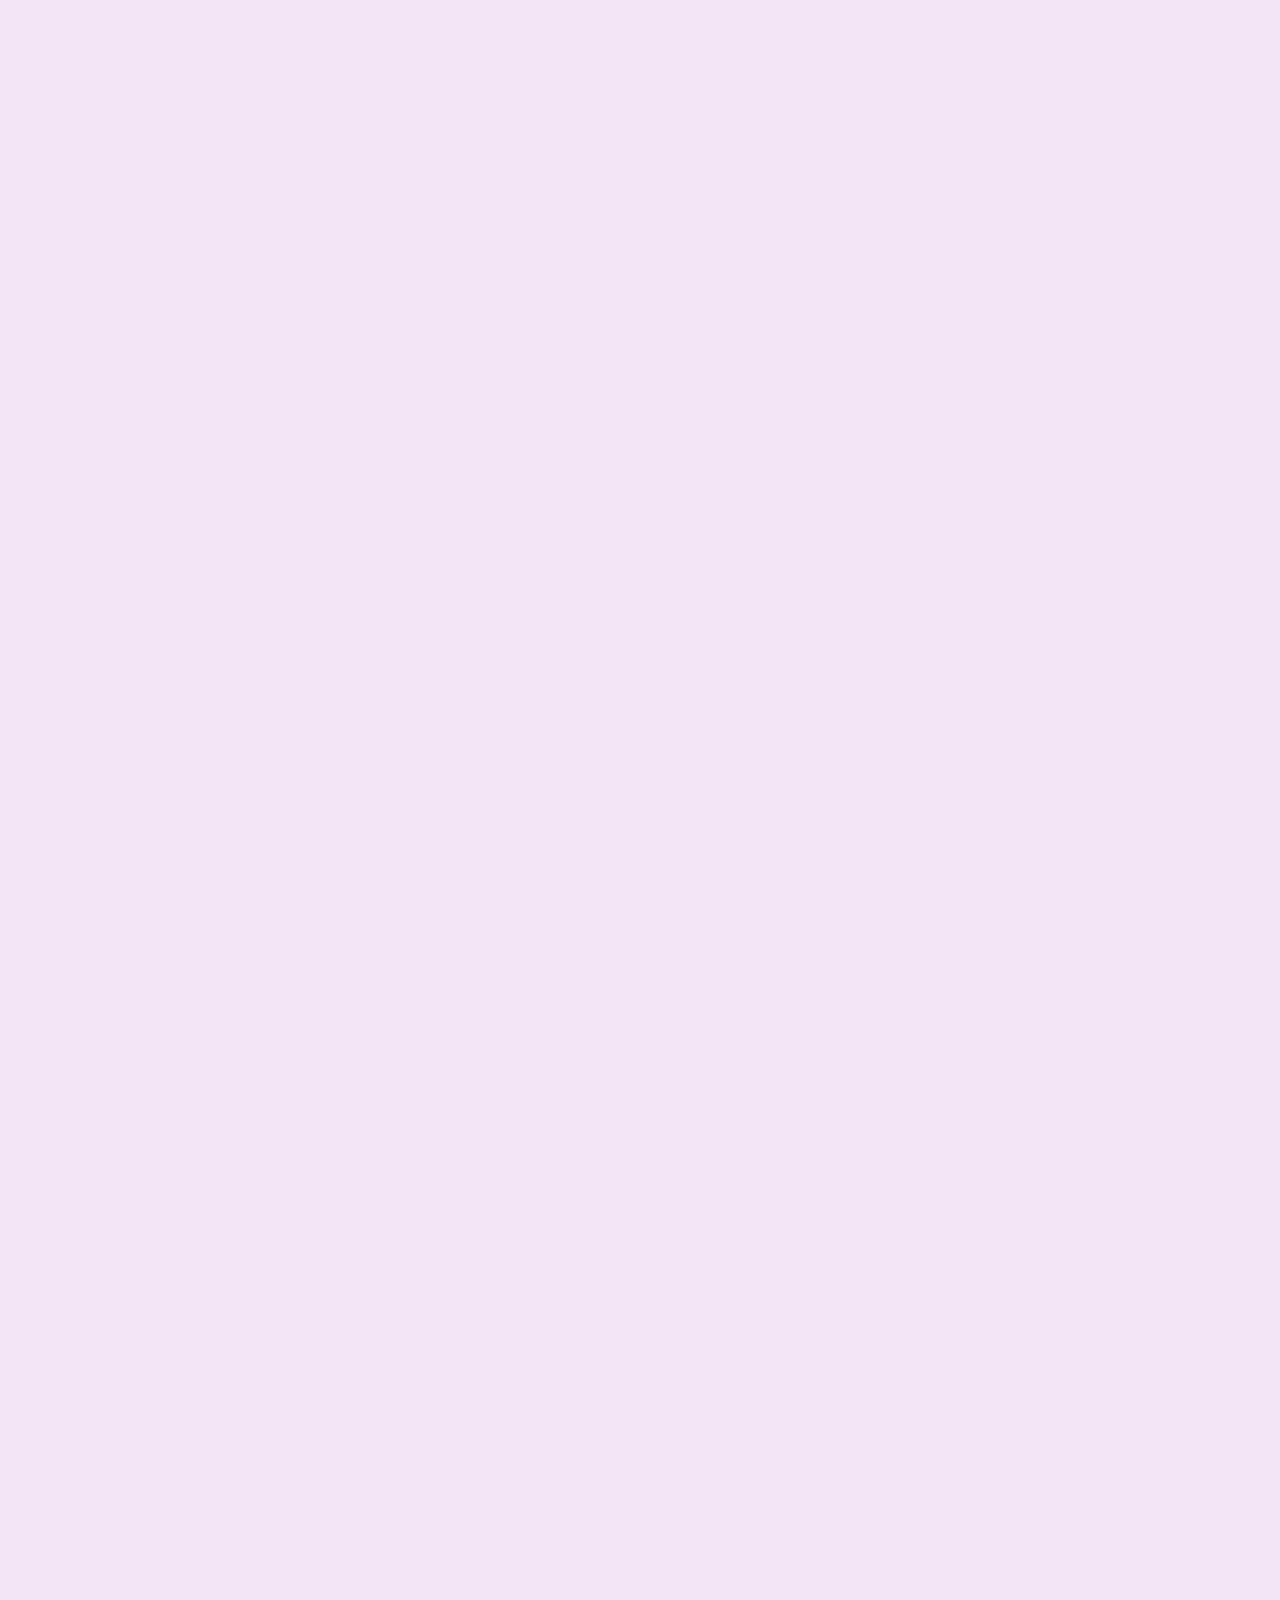
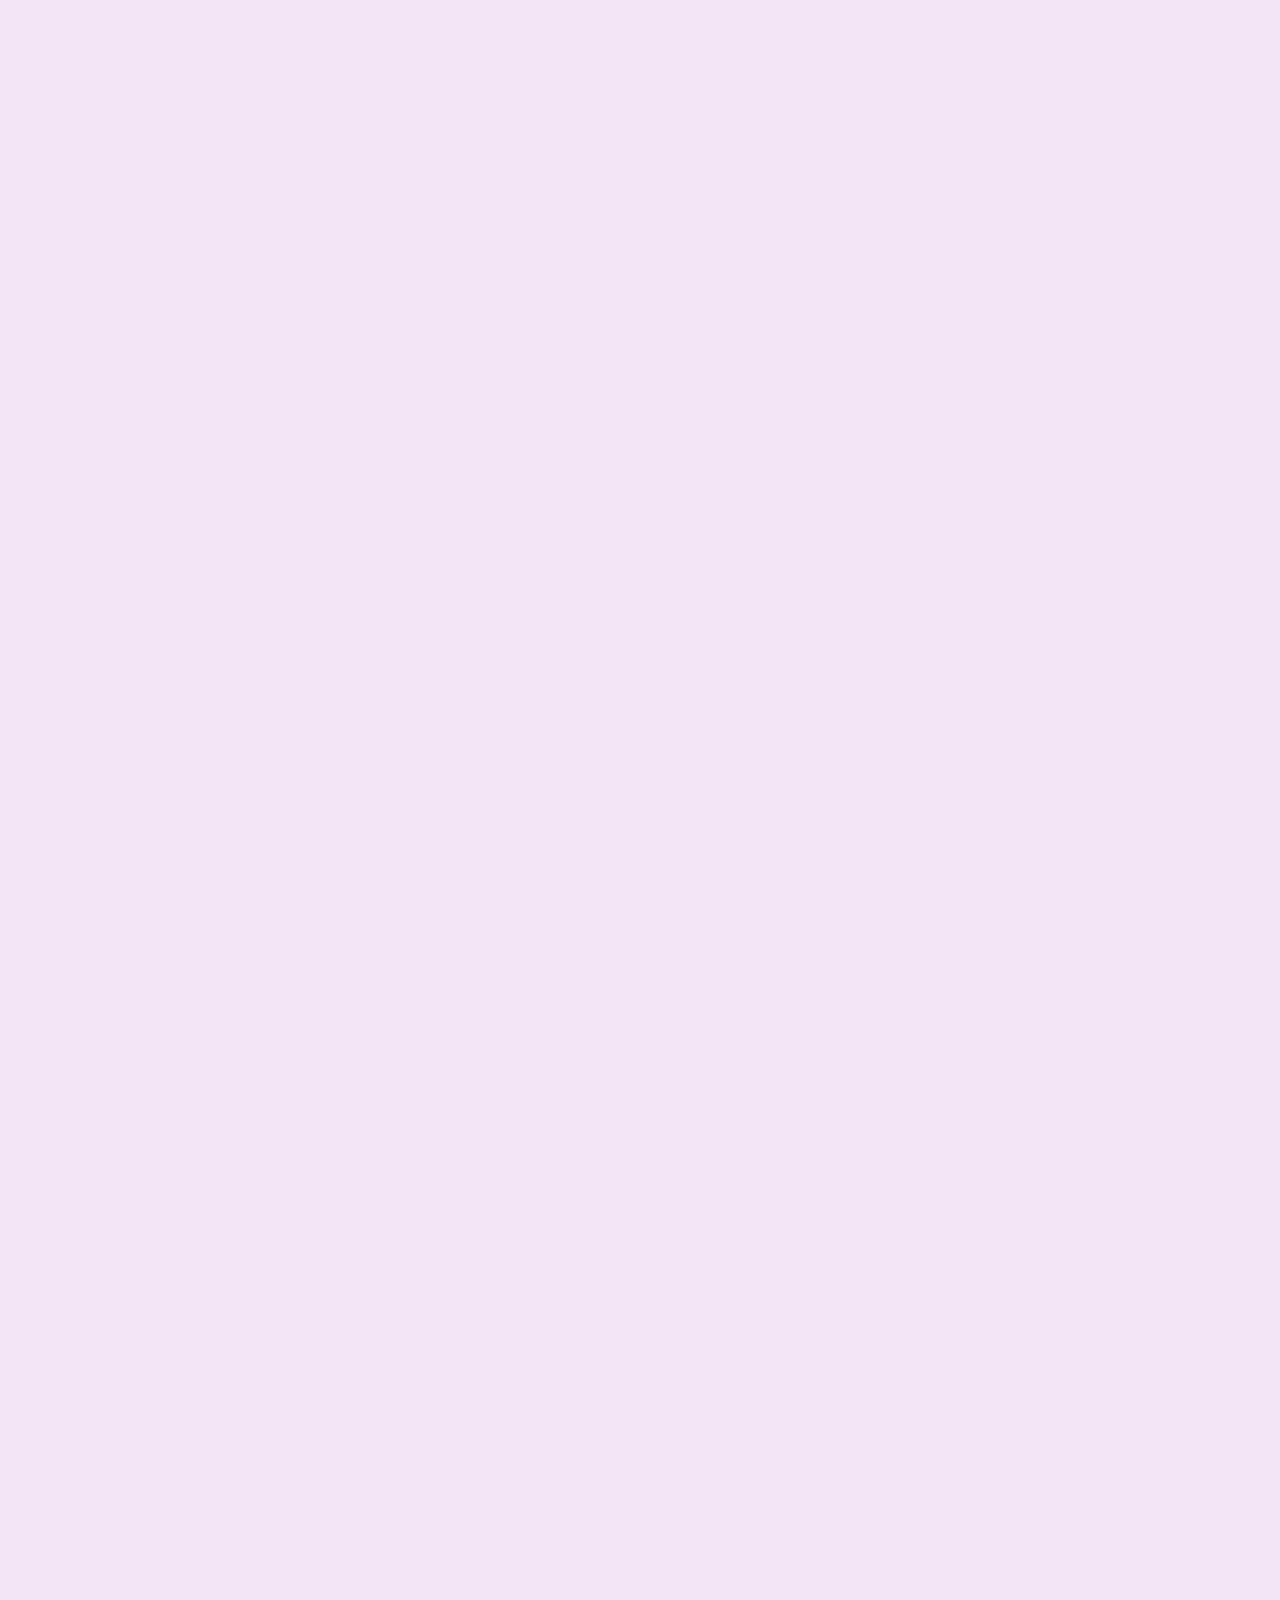
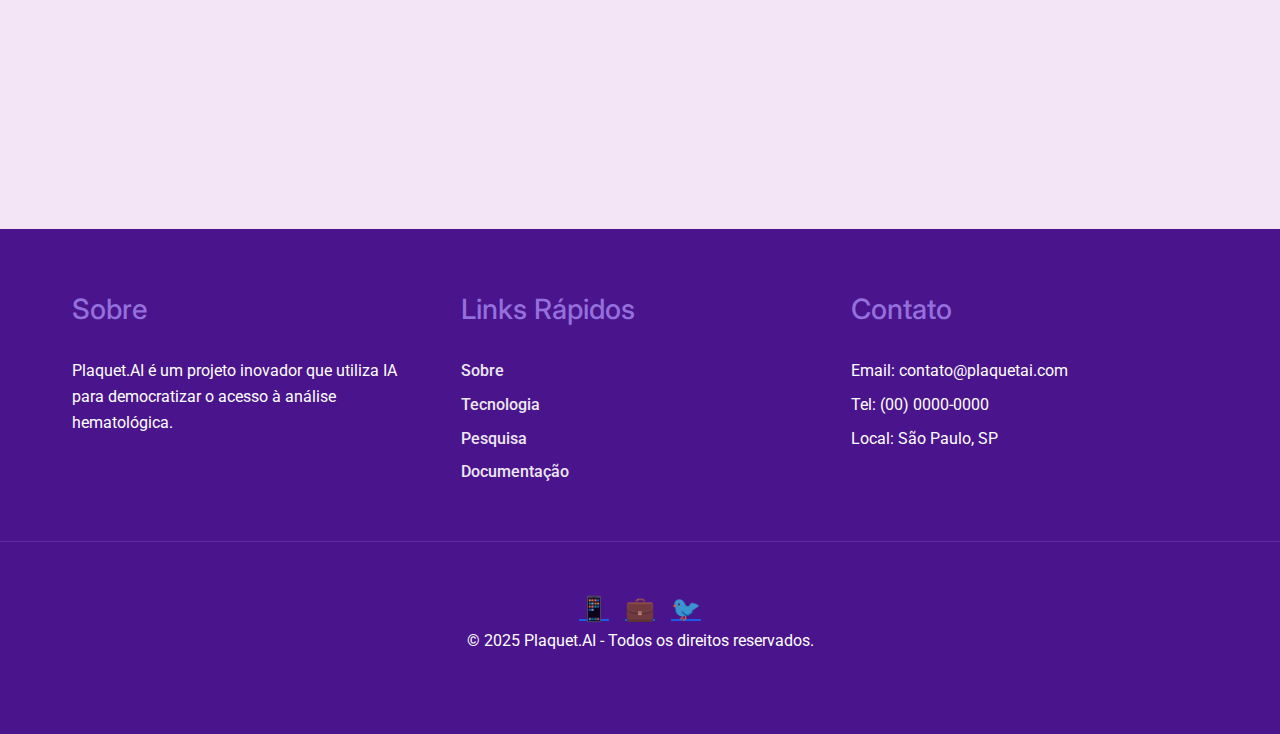
==== commit 84bcc0f2: "content additions" ====
--- a/index.html
+++ b/index.html
@@ -80,7 +80,7 @@
                     <p>Inteligência Artificial para análise hematológica precisa</p>
                 </div>
                 <div class="carousel-item">
-                    <h2>Reconhecimento Internacional</h2>
+                    <h2>Reconhecimento Nacional</h2>
                     <p>5+ prêmios em competições científicas</p>
                 </div>
                 <div class="carousel-item">
@@ -127,9 +127,23 @@
         <h2>Reconhecimento e Premiações</h2>
         <div class="awards-grid">
             <div class="award-card">
-                <img src="path/to/award1.jpg" alt="Bragantec Award">
+                <img src="path/to/award1.jpg" alt="Conquista Bragantec">
                 <h3>1º Lugar Bragantec</h3>
-                <p>Categoria Informática - 2023</p>
+                <p>Categoria Informática - 2024</p>
+            </div>
+        </div>
+        <div class="awards-grid">
+            <div class="award-card">
+                <img src="path/to/award1.jpg" alt="Conquista 3M">
+                <h3>1º Lugar Instituto 3M</h3>
+                <p>Categoria Saúde - 2024</p>
+            </div>
+        </div>
+        <div class="awards-grid">
+            <div class="award-card">
+                <img src="path/to/award1.jpg" alt="Conquista SIC">
+                <h3>1º Lugar Samsung Innovation Campus</h3>
+                <p> 2024</p>
             </div>
         </div>
     </section>
@@ -140,7 +154,7 @@
                 <div class="col-md-4">
                     <div class="card border-0 shadow-sm h-100">
                         <div class="card-body text-center">
-                            <h3 class="display-4 fw-bold text-primary">97.8%</h3>
+                            <h3 class="display-4 fw-bold text-primary">82.8%</h3>
                             <p class="text-muted mb-0">Precisão em Análises</p>
                         </div>
                     </div>
@@ -206,7 +220,7 @@
         <div class="tech-stack-grid">
             <div class="tech-item floating-element">
                 <div class="tech-icon">🤖</div>
-                <h3>TensorFlow</h3>
+                <h3>Yolov5</h3>
             </div>
             <div class="tech-item floating-element" style="animation-delay: 1s;">
                 <div class="tech-icon">🔍</div>
@@ -237,6 +251,10 @@
                 <h3>2023</h3>
                 <p>Início do Desenvolvimento</p>
             </div>
+            <div class="timeline-item-modern">
+                <h3>2025</h3>
+                <p>Fim do Desenvolvimento</p>
+            </div>
         </div>
     </section>
 
@@ -245,7 +263,7 @@
         </h2>
         <div class="partners-grid">
             <div class="partner-logo">
-                <img src="path/to/partner1.jpg" alt="Parceiro 1">
+                <img src="path/to/partner1.jpg" alt="Corpo docente e Gestão do CEMEP">
             </div>
             <div class="partner-logo">
                 <img src="path/to/partner2.jpg" alt="Parceiro 2">
@@ -266,19 +284,18 @@
                 <p>Desenvolvimento do primeiro protótipo do Plaquet.AI</p>
             </div>
             <div class="timeline-item fade-in">
-                <div class="timeline-date">2023</div>
+                <div class="timeline-date">2024</div>
                 <h3>Primeiro Prêmio</h3>
                 <p>1º Lugar na Bragantec</p>
             </div>
             <div class="timeline-item fade-in">
                 <div class="timeline-date">2024</div>
                 <h3>Expansão</h3>
-                <p>Implementação em laboratórios parceiros</p>
             </div>
             <div class="timeline-item fade-in">
                 <div class="timeline-date">2025</div>
-                <h3>Reconhecimento Internacional</h3>
-                <p>Apresentação em conferências internacionais</p>
+                <h3>Reconhecimento Nacional</h3>
+                <p>Aporvação em mostras nacionais</p>
             </div>
         </div>
     </section>
@@ -289,11 +306,16 @@
             <div class="col-md-4">
                 <div class="stat-card-modern animate__animated animate__fadeInUp">
                     <div class="stat-icon">📊</div>
-                    <div class="stat-number counter">98.7%</div>
+                    <div class="stat-number counter">82.7%</div>
                     <div class="stat-label">Precisão em Testes</div>
                 </div>
-            </div>
-        </div>
+
+            </div>
+            <div class="stat-card-modern animate__animated animate__fadeInUp">
+                <div class="stat-icon">📊</div>
+                <div class="stat-number counter">82.7%</div>
+                <div class="stat-label">Precisão em Testes</div>
+            </div>
     </section>
 
     <section id="demo" class="section-container">
